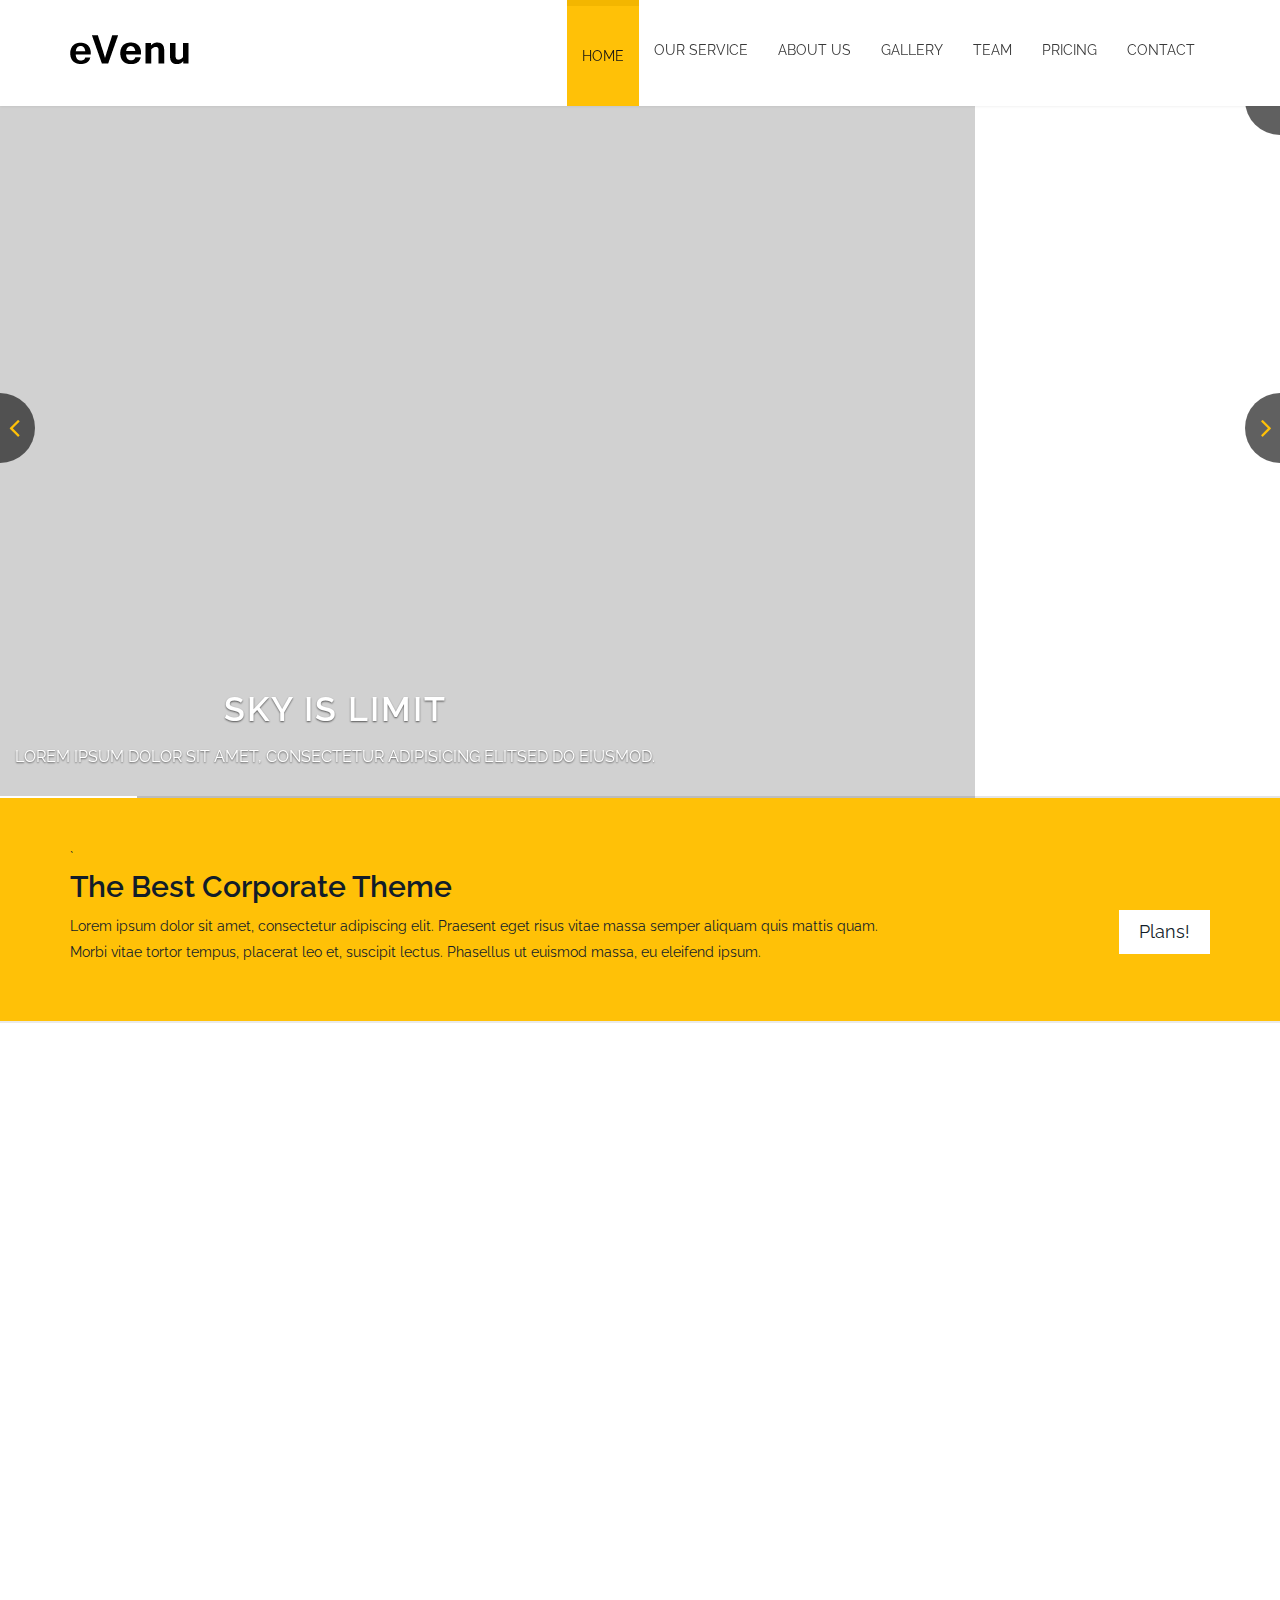
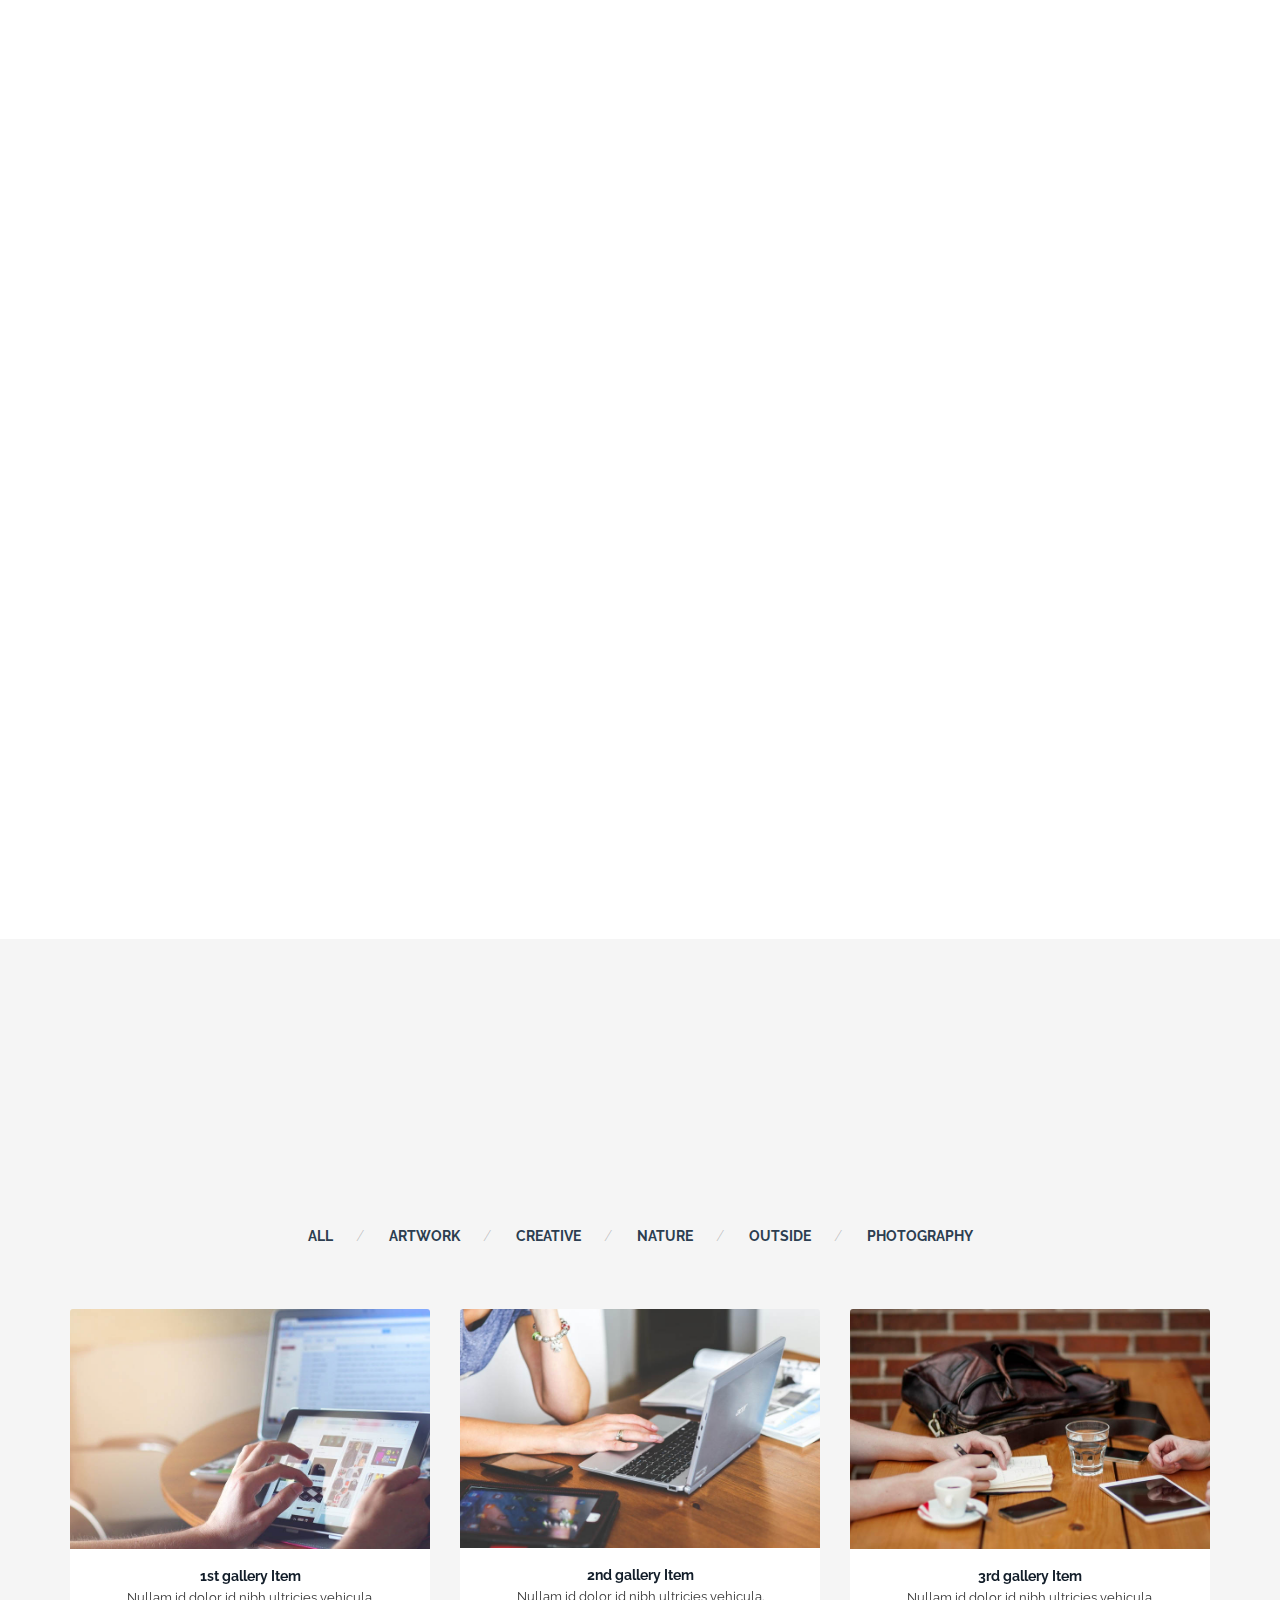
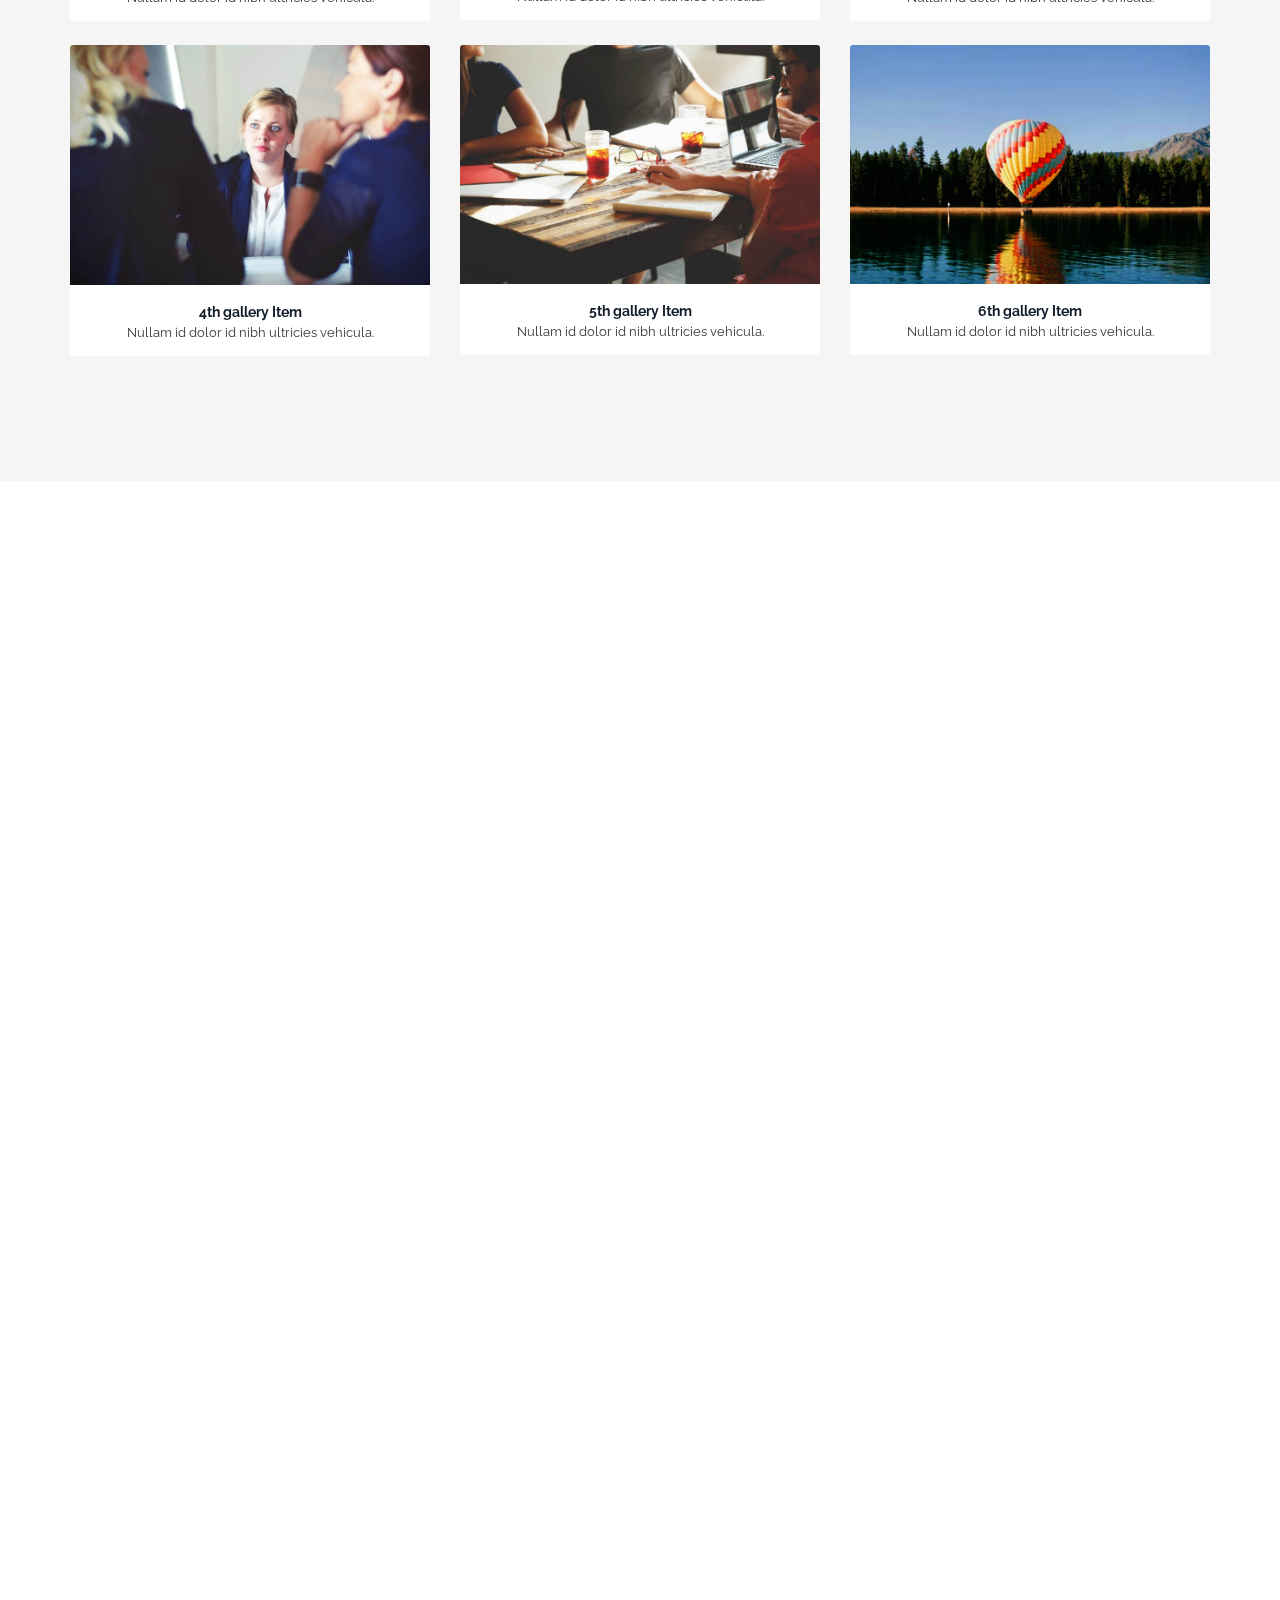
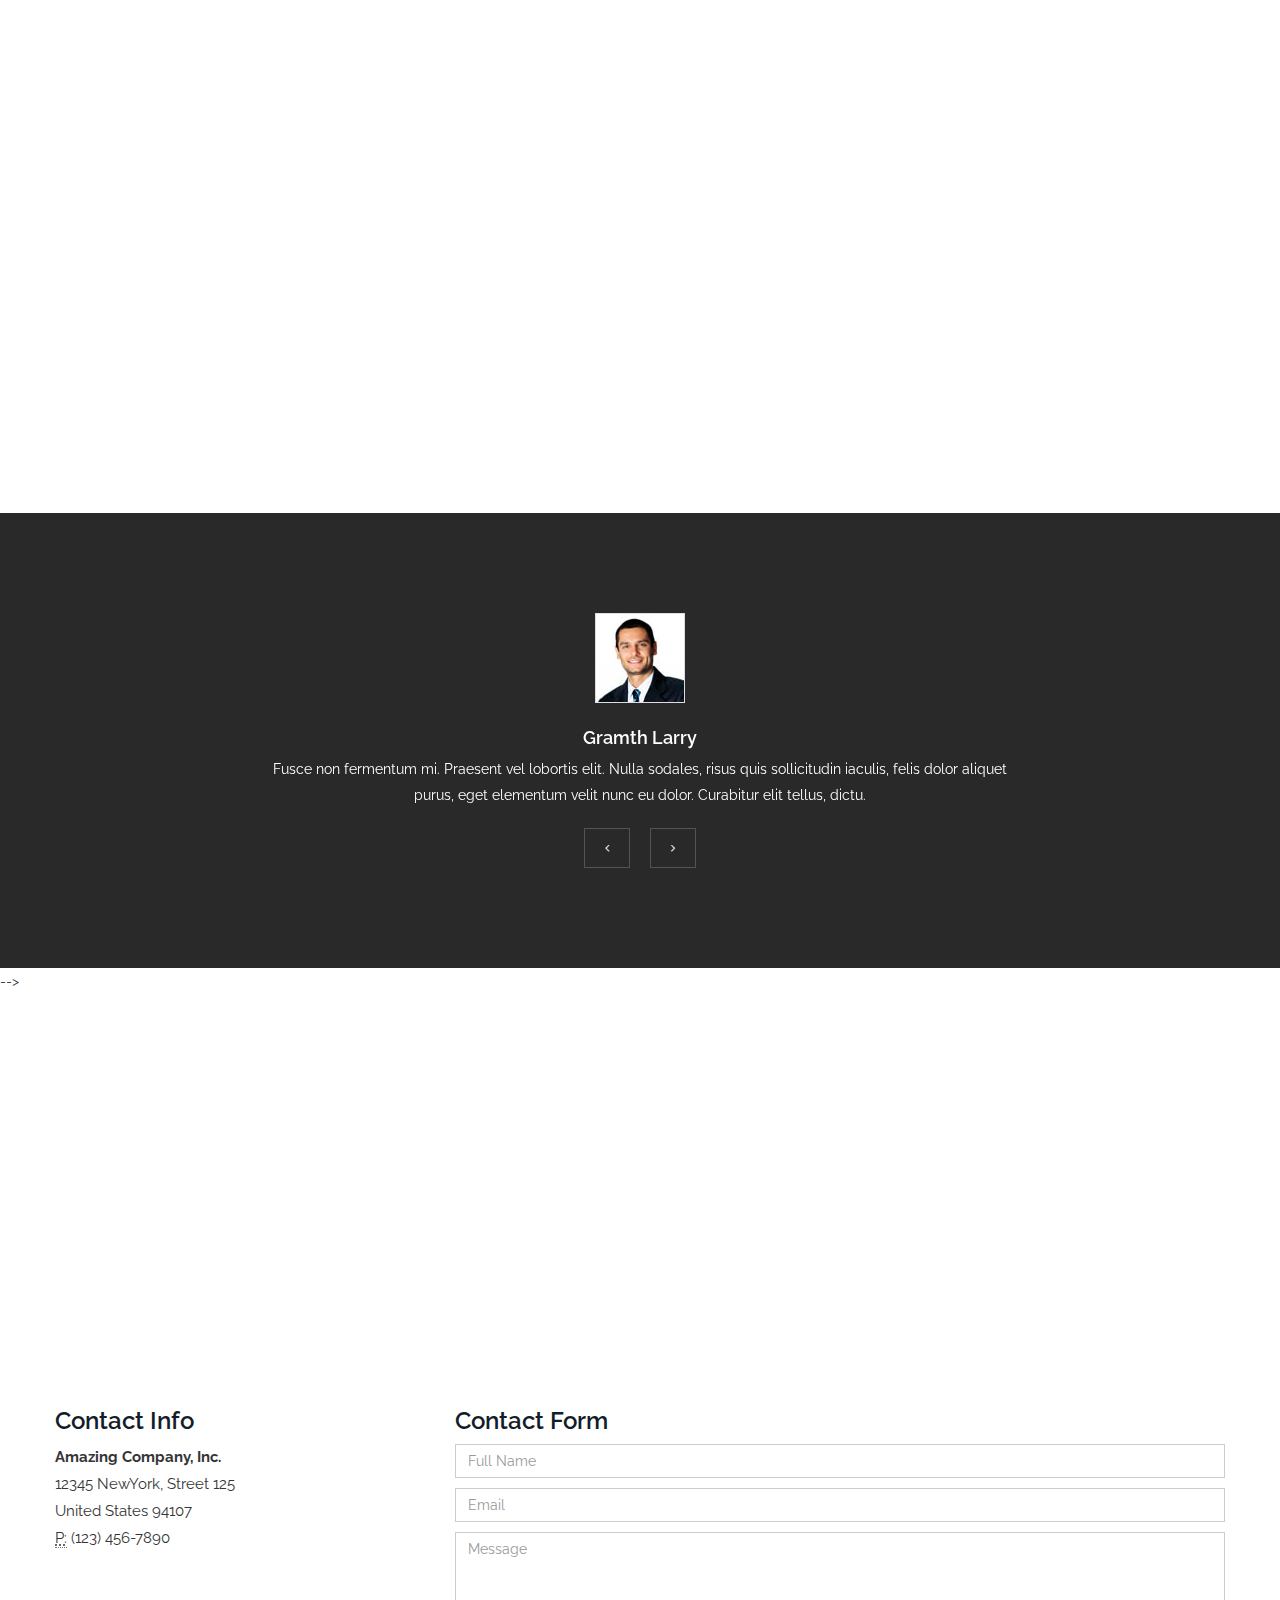
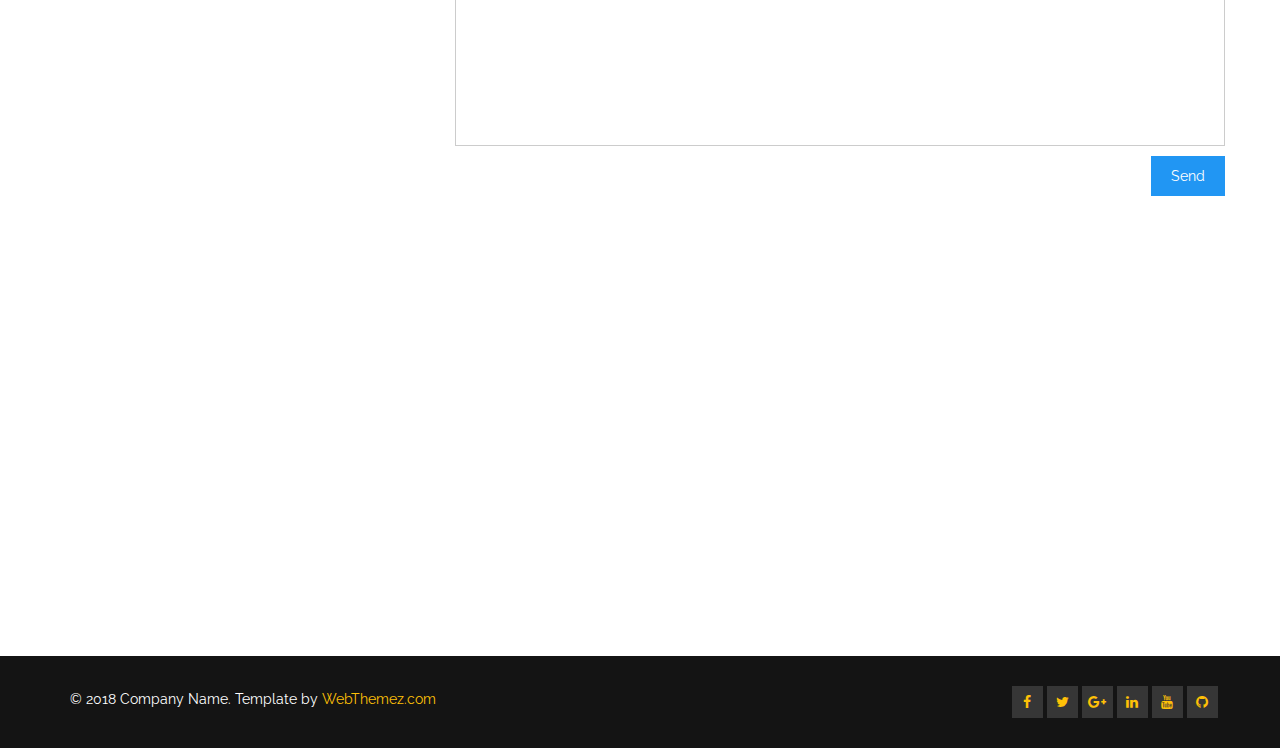
==== index.html @ 48bf60ab "merge" ====
<!DOCTYPE html>
<!-- saved from url=(0071)https://webthemez.com/demo/evenu-best-corporate-html5-website-template/ -->
<html lang="en" class="csstransforms csstransforms3d csstransitions">

<head>
    <meta http-equiv="Content-Type" content="text/html; charset=UTF-8">
    <style type="text/css">
        .gm-control-active img {
            box-sizing: content-box;
            pointer-events: none
        }

        .gm-control-active:hover img:nth-child(1),
        .gm-control-active:active img:nth-child(1),
        .gm-control-active:active img:nth-child(2) {
            display: none
        }
    </style>
    <link type="text/css" rel="stylesheet" href="./webthemez.com_files/css">
    <style type="text/css">
        .gm-ui-hover-effect {
            opacity: .7
        }

        .gm-ui-hover-effect:hover {
            opacity: 1
        }
    </style>
    <style type="text/css">
        .gm-style .gm-style-cc span,
        .gm-style .gm-style-cc a,
        .gm-style .gm-style-mtc div {
            font-size: 10px;
            box-sizing: border-box
        }
    </style>
    <style type="text/css">
        @media print {

            .gm-style .gmnoprint,
            .gmnoprint {
                display: none
            }
        }

        @media screen {

            .gm-style .gmnoscreen,
            .gmnoscreen {
                display: none
            }
        }
    </style>
    <style type="text/css">
        .dismissButton {
            background-color: #fff;
            border: 1px solid #dadce0;
            color: #1a73e8;
            border-radius: 4px;
            font-family: Roboto, sans-serif;
            font-size: 14px;
            height: 36px;
            cursor: pointer;
            padding: 0 24px
        }

        .dismissButton:hover {
            background-color: rgba(66, 133, 244, 0.04);
            border: 1px solid #d2e3fc
        }

        .dismissButton:focus {
            background-color: rgba(66, 133, 244, 0.12);
            border: 1px solid #d2e3fc;
            outline: 0
        }

        .dismissButton:hover:focus {
            background-color: rgba(66, 133, 244, 0.16);
            border: 1px solid #d2e2fd
        }

        .dismissButton:active {
            background-color: rgba(66, 133, 244, 0.16);
            border: 1px solid #d2e2fd;
            box-shadow: 0 1px 2px 0 rgba(60, 64, 67, 0.3), 0 1px 3px 1px rgba(60, 64, 67, 0.15)
        }

        .dismissButton:disabled {
            background-color: #fff;
            border: 1px solid #f1f3f4;
            color: #3c4043
        }
    </style>
    <style type="text/css">
        .gm-style-pbc {
            transition: opacity ease-in-out;
            background-color: rgba(0, 0, 0, 0.45);
            text-align: center
        }

        .gm-style-pbt {
            font-size: 22px;
            color: white;
            font-family: Roboto, Arial, sans-serif;
            position: relative;
            margin: 0;
            top: 50%;
            -webkit-transform: translateY(-50%);
            -ms-transform: translateY(-50%);
            transform: translateY(-50%)
        }
    </style>

    <meta name="viewport" content="width=device-width, initial-scale=1.0">
    <meta name="description" content="">
    <meta name="author" content="webthemez">
    <title>eVenu Best Corporate HTML5 Website Templates - WebThemez</title>
    <!-- core CSS -->
    <link href="./webthemez.com_files/bootstrap.min.css" rel="stylesheet">
    <link href="https://cdnjs.cloudflare.com/ajax/libs/font-awesome/4.7.0/css/font-awesome.min.css" rel="stylesheet">
    <link href="./webthemez.com_files/animate.min.css" rel="stylesheet">
    <link href="./webthemez.com_files/owl.carousel.css" rel="stylesheet">
    <link href="./webthemez.com_files/owl.transitions.css" rel="stylesheet">
    <link href="./webthemez.com_files/prettyPhoto.css" rel="stylesheet">
    <link href="./webthemez.com_files/magnific-popup.css" rel="stylesheet">
    <link href="./webthemez.com_files/gallery-1.css" rel="stylesheet">
    <link href="./webthemez.com_files/styles.css" rel="stylesheet">

    <!-- <link href="https://stackpath.bootstrapcdn.com/bootstrap/4.1.3/css/bootstrap.min.css" rel="stylesheet">
        <link href="https://cdnjs.cloudflare.com/ajax/libs/font-awesome/4.7.0/css/font-awesome.min.css" rel="stylesheet">
        <link href="https://cdnjs.cloudflare.com/ajax/libs/animate.css/3.7.0/animate.min.css" rel="stylesheet">
        <link href="https://cdnjs.cloudflare.com/ajax/libs/OwlCarousel2/2.3.4/assets/owl.carousel.css" rel="stylesheet">
        <link href="https://cdnjs.cloudflare.com/ajax/libs/owl-carousel/1.3.3/owl.transitions.css" rel="stylesheet">
        <link href="https://cdnjs.cloudflare.com/ajax/libs/prettyPhoto/3.1.6/css/prettyPhoto.css" rel="stylesheet">  
        <link href="https://cdnjs.cloudflare.com/ajax/libs/magnific-popup.js/1.1.0/magnific-popup.css" rel="stylesheet">  
        <link href="./webthemez.com_files/gallery-1.css" rel="stylesheet">
        <link href="./webthemez.com_files/styles.css" rel="stylesheet">  -->
    <!--[if lt IE 9]>
        <script src="js/html5shiv.js"></script>
        <script src="js/respond.min.js"></script>
        <![endif]-->
    <link rel="shortcut icon" href="https://webthemez.com/demo/evenu-best-corporate-html5-website-template/images/ico/favicon.ico">
    <script type="text/javascript" charset="UTF-8" src="./webthemez.com_files/common.js"></script>
    <script type="text/javascript" charset="UTF-8" src="./webthemez.com_files/util.js"></script>
    <script type="text/javascript" charset="UTF-8" src="./webthemez.com_files/map.js"></script>
    <script type="text/javascript" charset="UTF-8" src="./webthemez.com_files/marker.js"></script>
    <style type="text/css">
        .gm-style {
            font: 400 11px Roboto, Arial, sans-serif;
            text-decoration: none;
        }

        .gm-style img {
            max-width: none;
        }
    </style>
    <script type="text/javascript" charset="UTF-8" src="./webthemez.com_files/onion.js"></script>
    <script type="text/javascript" charset="UTF-8" src="./webthemez.com_files/controls.js"></script>
</head>

<body id="home" style="">

    <header id="header">
        <nav id="main-nav" class="navbar navbar-default navbar-fixed-top" role="banner">
            <div class="container">
                <div class="navbar-header">
                    <button type="button" class="navbar-toggle" data-toggle="collapse" data-target=".navbar-collapse">
                        <span class="sr-only">Toggle navigation</span>
                        <span class="icon-bar"></span>
                        <span class="icon-bar"></span>
                        <span class="icon-bar"></span>
                    </button>
                    <a class="navbar-brand" href="https://webthemez.com/demo/evenu-best-corporate-html5-website-template/index.html"><img
                            src="./webthemez.com_files/logo.png" alt="logo"></a>
                </div>

                <div class="collapse navbar-collapse navbar-right">
                    <ul class="nav navbar-nav">
                        <li class="scroll active"><a href="https://webthemez.com/demo/evenu-best-corporate-html5-website-template/#home">Home</a></li>
                        <li class="scroll"><a href="https://webthemez.com/demo/evenu-best-corporate-html5-website-template/#services">Our
                                Service</a></li>
                        <li class="scroll"><a href="https://webthemez.com/demo/evenu-best-corporate-html5-website-template/#about">About
                                Us</a></li>
                        <li class="scroll"><a href="https://webthemez.com/demo/evenu-best-corporate-html5-website-template/#portfolio">Gallery</a></li>
                        <li class="scroll"><a href="https://webthemez.com/demo/evenu-best-corporate-html5-website-template/#our-team">Team</a></li>
                        <li class="scroll"><a href="https://webthemez.com/demo/evenu-best-corporate-html5-website-template/#pricing">Pricing</a></li>
                        <li class="scroll"><a href="https://webthemez.com/demo/evenu-best-corporate-html5-website-template/#contact-us">Contact</a></li>
                    </ul>
                </div>
            </div>
            <!--/.container-->
        </nav>
        <!--/nav-->
    </header>
    <!--/header-->

    <section id="main-slider">
        <div class="owl-carousel owl-theme" style="opacity: 1; display: block;">
            <div class="owl-wrapper-outer">
                <div class="owl-wrapper" style="width: 6340px; left: 0px; display: block; transition: all 0ms ease 0s; transform: translate3d(-1585px, 0px, 0px); transform-origin: 2377.5px center 0px; perspective-origin: 2377.5px center;">
                    <div class="owl-item" style="width: 1585px;">
                        <div class="item" style="background-image: url(https://webthemez.com/demo/evenu-best-corporate-html5-website-template/images/slider/bg1.jpg);">
                            <div class="slider-inner">
                                <div class="container">
                                    <div class="row">
                                        <div class="carousel-caption">
                                            <div class="carousel-content">
                                                <h2>Best Corporate</h2>
                                                <p>Lorem ipsum dolor sit amet, consectetur adipisicing elitsed do
                                                    eiusmod.</p>
                                            </div>
                                        </div>
                                    </div>
                                </div>
                            </div>
                        </div>
                    </div>
                    <div class="owl-item" style="width: 1585px;">
                        <div class="item" style="background-image: url(https://webthemez.com/demo/evenu-best-corporate-html5-website-template/images/slider/bg2.jpg);">
                            <div class="slider-inner">
                                <div class="container">
                                    <div class="row">
                                        <div class="carousel-caption">
                                            <div class="carousel-content">
                                                <h2>Sky is Limit</h2>
                                                <p>Lorem ipsum dolor sit amet, consectetur adipisicing elitsed do
                                                    eiusmod.</p>
                                            </div>
                                        </div>
                                    </div>
                                </div>
                            </div>
                        </div>
                    </div>
                </div>
            </div>
            <!--/.item-->
            <div class="owl-controls clickable">
                <div class="owl-pagination">
                    <div class="owl-page">
                        <span class=""></span>
                    </div>
                    <div class="owl-page active">
                        <span class=""></span>
                    </div>
                </div>
                <div class="owl-buttons">
                    <div class="owl-prev">
                        <i class="fa fa-angle-left"></i>
                    </div>
                    <div class="owl-next">
                        <i class="fa fa-angle-right"></i>
                    </div>
                </div>
            </div>
            <div id="progressBar">
                <div id="bar" style="width: 15.1429%;"></div>
            </div>
        </div>
        <!--/.item-->
        <!--/.owl-carousel-->
    </section>
    <!--/#main-slider-->

    <section id="hero-text" class="wow fadeIn animated" style="visibility: visible; animation-name: fadeIn;">
        <div class="container">`
            <div class="row">
                <div class="col-sm-9">
                    <h2>The Best Corporate Theme</h2>
                    <p>Lorem ipsum dolor sit amet, consectetur adipiscing elit. Praesent eget risus vitae massa semper
                        aliquam quis mattis quam. Morbi vitae tortor tempus, placerat leo et, suscipit lectus.
                        Phasellus ut euismod massa, eu eleifend ipsum.
                    </p>
                </div>
                <div class="col-sm-3 text-right">
                    <a class="btn btn-primary btn-lg" href="https://webthemez.com/demo/evenu-best-corporate-html5-website-template/#pricing">Plans!</a>
                </div>
            </div>
        </div>
    </section>
    <!--/#hero-text-->
    <section id="services">
        <div class="container">

            <div class="section-header">
                <h2 class="section-title text-center wow fadeInDown animated" style="visibility: visible; animation-name: fadeInDown;">Our
                    Services</h2>
                <p class="text-center wow fadeInDown animated" style="visibility: visible; animation-name: fadeInDown;">Lorem
                    ipsum dolor sit amet, consectetur adipiscing elit. Praesent eget risus vitae massa <br> semper
                    aliquam quis mattis quam.</p>
            </div>

            <div class="row">
                <div class="features">
                    <div class="col-md-4 col-sm-6 wow fadeInUp animated" data-wow-duration="300ms" data-wow-delay="0ms"
                        style="visibility: visible; animation-duration: 300ms; animation-delay: 0ms; animation-name: fadeInUp;">
                        <div class="media service-box">
                            <div class="hexagon">
                                <div class="inner">
                                    <i class="fa fa-heart-o"></i>
                                </div>
                            </div>
                            <div class="media-body">
                                <h4 class="media-heading">Mobile</h4>
                                <p>Backed by some of the biggest names in the industry, Firefox OS is an open platform
                                    that fosters greater</p>
                            </div>
                        </div>
                    </div>
                    <!--/.col-md-4-->

                    <div class="col-md-4 col-sm-6 wow fadeInUp animated" data-wow-duration="300ms" data-wow-delay="100ms"
                        style="visibility: visible; animation-duration: 300ms; animation-delay: 100ms; animation-name: fadeInUp;">
                        <div class="media service-box">
                            <div class="hexagon">
                                <div class="inner">
                                    <i class="fa fa-line-chart"></i>
                                </div>
                            </div>
                            <div class="media-body">
                                <h4 class="media-heading">Graphics</h4>
                                <p>Backed by some of the biggest names in the industry, Firefox OS is an open platform
                                    that fosters greater</p>
                            </div>
                        </div>
                    </div>
                    <!--/.col-md-4-->

                    <div class="col-md-4 col-sm-6 wow fadeInUp animated" data-wow-duration="300ms" data-wow-delay="200ms"
                        style="visibility: visible; animation-duration: 300ms; animation-delay: 200ms; animation-name: fadeInUp;">
                        <div class="media service-box">
                            <div class="hexagon">
                                <div class="inner">
                                    <i class="fa fa-star-o"></i>
                                </div>
                            </div>
                            <div class="media-body">
                                <h4 class="media-heading">Webdesign</h4>
                                <p>Morbi vitae tortor tempus, placerat leo et, suscipit lectus. Phasellus ut euismod
                                    massa, eu eleifend ipsum.</p>
                            </div>
                        </div>
                    </div>
                    <!--/.col-md-4-->
                </div>
            </div>
            <!--/.row-->
        </div>
        <!--/.container-->
    </section>
    <!--/#services-->

    <section id="about">
        <div class="container">

            <div class="section-header">
                <h2 class="section-title text-center wow fadeInDown animated" style="visibility: visible; animation-name: fadeInDown;">About
                    Us</h2>
                <p class="text-center wow fadeInDown animated" style="visibility: visible; animation-name: fadeInDown;">Lorem
                    ipsum dolor sit amet, consectetur adipiscing elit. Praesent eget risus vitae massa <br> semper
                    aliquam quis mattis quam.</p>
            </div>

            <div class="row">
                <div class="col-sm-6 wow fadeInLeft animated" style="visibility: visible; animation-name: fadeInLeft;">
                    <img class="img-responsive" src="./webthemez.com_files/about.png" alt="">
                </div>

                <div class="col-sm-6 wow fadeInRight animated" style="visibility: visible; animation-name: fadeInRight;">
                    <h3 class="column-title">High Quality Process</h3>
                    <p>Lorem ipsum dolor sit amet, consectetur adipiscing elit. Praesent eget risus vitae massa semper
                        aliquam quis mattis quam. Morbi vitae tortor tempus, placerat leo et, suscipit lectus.
                        Phasellus ut euismod massa, eu eleifend ipsum.</p>

                    <p>Nulla eu neque commodo, dapibus dolor eget, dictum arcu. In nec purus eu tellus consequat
                        ultricies. Donec feugiat tempor turpis, rutrum sagittis mi venenatis at. Sed molestie lorem a
                        blandit congue. Ut pellentesque odio quis leo volutpat, vitae vulputate felis condimentum. </p>

                    <p>Praesent vulputate fermentum lorem, id rhoncus sem vehicula eu. Quisque ullamcorper, orci
                        adipiscing auctor viverra, velit arcu malesuada metus, in volutpat tellus sem at justo.</p>


                    <a class="btn btn-primary" href="https://webthemez.com/demo/evenu-best-corporate-html5-website-template/#">Learn
                        More</a>

                </div>
            </div>
        </div>
    </section>
    <!--/#about-->
    <section id="portfolio">
        <!-- Start Gallery 1-2 -->
        <section id="gallery-1" data-section="gallery-1" class="data-section">

            <div class="container">

                <div class="section-header">
                    <h2 class="section-title text-center wow fadeInDown animated animated" style="visibility: visible; animation-name: fadeInDown;">Portfolio</h2>
                    <p class="text-center wow fadeInDown animated animated" style="visibility: visible; animation-name: fadeInDown;">Lorem
                        ipsum dolor sit amet, consectetur adipiscing elit. Praesent eget risus vitae massa <br> semper
                        aliquam quis mattis quam.</p>
                </div>
                <div class="editContent">
                    <ul class="filter">
                        <li class="active"><a href="https://webthemez.com/demo/evenu-best-corporate-html5-website-template/#"
                                data-filter="*">All</a></li>
                        <li class=""><a href="https://webthemez.com/demo/evenu-best-corporate-html5-website-template/#"
                                data-filter=".artwork">Artwork</a></li>
                        <li class=""><a href="https://webthemez.com/demo/evenu-best-corporate-html5-website-template/#"
                                data-filter=".creative">Creative</a></li>
                        <li class=""><a href="https://webthemez.com/demo/evenu-best-corporate-html5-website-template/#"
                                data-filter=".nature">Nature</a></li>
                        <li class=""><a href="https://webthemez.com/demo/evenu-best-corporate-html5-website-template/#"
                                data-filter=".outside">Outside</a></li>
                        <li class=""><a href="https://webthemez.com/demo/evenu-best-corporate-html5-website-template/#"
                                data-filter=".photography">Photography</a></li>
                    </ul>
                </div>
                <!-- /.gallery-filter -->

                <div class="row">
                    <div id="isotope-gallery-container" class="isotope" style="position: relative; overflow: hidden; height: 671px;">
                        <div class="col-md-4 col-sm-6 col-xs-12 gallery-item-wrapper artwork creative isotope-item"
                            style="position: absolute; left: 0px; top: 0px; transform: translate3d(0px, 0px, 0px) scale3d(1, 1, 1); opacity: 1;">
                            <div class="gallery-item">
                                <div class="gallery-thumb">
                                    <img src="./webthemez.com_files/1.jpg" class="img-responsive" alt="1st gallery Thumb">
                                    <div class="image-overlay"></div>
                                    <a href="./webthemez.com_files/1.jpg" class="gallery-zoom"><i class="fa fa-eye"></i></a>
                                    <a href="https://webthemez.com/demo/evenu-best-corporate-html5-website-template/#"
                                        class="gallery-link"><i class="fa fa-link"></i></a>
                                </div>
                                <div class="gallery-details">
                                    <div class="editContent">
                                        <h5>1st gallery Item</h5>
                                    </div>
                                    <div class="editContent">
                                        <p>Nullam id dolor id nibh ultricies vehicula.</p>
                                    </div>
                                </div>
                            </div>
                        </div>
                        <!-- /.gallery-item-wrapper -->
                        <div class="col-md-4 col-sm-6 col-xs-12 gallery-item-wrapper nature outside isotope-item" style="position: absolute; left: 0px; top: 0px; transform: translate3d(390px, 0px, 0px) scale3d(1, 1, 1); opacity: 1;">
                            <div class="gallery-item">
                                <div class="gallery-thumb">
                                    <img src="./webthemez.com_files/2.jpg" class="img-responsive" alt="2nd gallery Thumb">
                                    <div class="image-overlay"></div>
                                    <a href="./webthemez.com_files/2.jpg" class="gallery-zoom"><i class="fa fa-eye"></i></a>
                                    <a href="https://webthemez.com/demo/evenu-best-corporate-html5-website-template/#"
                                        class="gallery-link"><i class="fa fa-link"></i></a>
                                </div>
                                <div class="gallery-details">
                                    <div class="editContent">
                                        <h5>2nd gallery Item</h5>
                                    </div>
                                    <div class="editContent">
                                        <p>Nullam id dolor id nibh ultricies vehicula.</p>
                                    </div>
                                </div>
                            </div>
                        </div>
                        <!-- /.gallery-item-wrapper -->
                        <div class="col-md-4 col-sm-6 col-xs-12 gallery-item-wrapper photography artwork isotope-item"
                            style="position: absolute; left: 0px; top: 0px; transform: translate3d(780px, 0px, 0px) scale3d(1, 1, 1); opacity: 1;">
                            <div class="gallery-item">
                                <div class="gallery-thumb">
                                    <img src="./webthemez.com_files/3.jpg" class="img-responsive" alt="3rd gallery Thumb">
                                    <div class="image-overlay"></div>
                                    <a href="./webthemez.com_files/3.jpg" class="gallery-zoom"><i class="fa fa-eye"></i></a>
                                    <a href="https://webthemez.com/demo/evenu-best-corporate-html5-website-template/#"
                                        class="gallery-link"><i class="fa fa-link"></i></a>
                                </div>
                                <div class="gallery-details">
                                    <div class="editContent">
                                        <h5>3rd gallery Item</h5>
                                    </div>
                                    <div class="editContent">
                                        <p>Nullam id dolor id nibh ultricies vehicula.</p>
                                    </div>
                                </div>
                            </div>
                        </div>
                        <!-- /.gallery-item-wrapper -->
                        <div class="col-md-4 col-sm-6 col-xs-12 gallery-item-wrapper creative nature isotope-item"
                            style="position: absolute; left: 0px; top: 0px; transform: translate3d(390px, 335px, 0px) scale3d(1, 1, 1); opacity: 1;">
                            <div class="gallery-item">
                                <div class="gallery-thumb">
                                    <img src="./webthemez.com_files/4.jpg" class="img-responsive" alt="4th gallery Thumb">
                                    <div class="image-overlay"></div>
                                    <a href="./webthemez.com_files/4.jpg" class="gallery-zoom"><i class="fa fa-eye"></i></a>
                                    <a href="https://webthemez.com/demo/evenu-best-corporate-html5-website-template/#"
                                        class="gallery-link"><i class="fa fa-link"></i></a>
                                </div>
                                <div class="gallery-details">
                                    <div class="editContent">
                                        <h5>4th gallery Item</h5>
                                    </div>
                                    <div class="editContent">
                                        <p>Nullam id dolor id nibh ultricies vehicula.</p>
                                    </div>
                                </div>
                            </div>
                        </div>
                        <!-- /.gallery-item-wrapper -->
                        <div class="col-md-4 col-sm-6 col-xs-12 gallery-item-wrapper nature isotope-item" style="position: absolute; left: 0px; top: 0px; transform: translate3d(0px, 336px, 0px) scale3d(1, 1, 1); opacity: 1;">
                            <div class="gallery-item">
                                <div class="gallery-thumb">
                                    <img src="./webthemez.com_files/5.jpg" class="img-responsive" alt="5th gallery Thumb">
                                    <div class="image-overlay"></div>
                                    <a href="./webthemez.com_files/5.jpg" class="gallery-zoom"><i class="fa fa-eye"></i></a>
                                    <a href="https://webthemez.com/demo/evenu-best-corporate-html5-website-template/#"
                                        class="gallery-link"><i class="fa fa-link"></i></a>
                                </div>
                                <div class="gallery-details">
                                    <div class="editContent">
                                        <h5>5th gallery Item</h5>
                                    </div>
                                    <div class="editContent">
                                        <p>Nullam id dolor id nibh ultricies vehicula.</p>
                                    </div>
                                </div>
                            </div>
                        </div>
                        <!-- /.gallery-item-wrapper -->
                        <div class="col-md-4 col-sm-6 col-xs-12 gallery-item-wrapper artwork creative isotope-item"
                            style="position: absolute; left: 0px; top: 0px; transform: translate3d(780px, 336px, 0px) scale3d(1, 1, 1); opacity: 1;">
                            <div class="gallery-item">
                                <div class="gallery-thumb">
                                    <img src="./webthemez.com_files/6.jpg" class="img-responsive" alt="6th gallery Thumb">
                                    <div class="image-overlay"></div>
                                    <a href="./webthemez.com_files/6.jpg" class="gallery-zoom"><i class="fa fa-eye"></i></a>
                                    <a href="https://webthemez.com/demo/evenu-best-corporate-html5-website-template/#"
                                        class="gallery-link"><i class="fa fa-link"></i></a>
                                </div>
                                <div class="gallery-details">
                                    <div class="editContent">
                                        <h5>6th gallery Item</h5>
                                    </div>
                                    <div class="editContent">
                                        <p>Nullam id dolor id nibh ultricies vehicula.</p>
                                    </div>
                                </div>
                            </div>
                        </div>

                    </div>
                    <!-- /.isotope-gallery-container -->
                </div>
                <!-- /.row -->
            </div>
            <!-- /.container -->
        </section>
        <!--// End Gallery 1-2 -->
    </section>
    <!--/#portfolio-->



    <section id="our-team">
        <div class="container">
            <div class="section-header">
                <h2 class="section-title text-center wow fadeInDown animated" style="visibility: visible; animation-name: fadeInDown;">The
                    Best Team</h2>
                <p class="text-center wow fadeInDown animated" style="visibility: visible; animation-name: fadeInDown;">Team
                    intro</p>
            </div>

                <div class="row">
                    <div class="col-md-3 col-sm-6">
                        <div class="team-member wow fadeInUp animated" data-wow-duration="400ms" data-wow-delay="100ms" style="visibility: visible; animation-duration: 400ms; animation-delay: 100ms; animation-name: fadeInUp;">
                            <div class="team-img">
                                <img class="img-responsive" src="./webthemez.com_files/team_image/minhlk.jpeg" alt="">
                            </div>
                            <div class="team-info">
                                <h3>Minh Lữ</h3>
                                <span>Fullstack Developer</span>
                            </div>  
                        </div>
                    </div>
                    <div class="col-md-3 col-sm-6">
                        <div class="team-member wow fadeInUp animated" data-wow-duration="400ms" data-wow-delay="0ms" style="visibility: visible; animation-duration: 400ms; animation-delay: 0ms; animation-name: fadeInUp;">
                            <div class="team-img">
                                <img class="img-responsive" src="./webthemez.com_files/team_image/thanhpv.jpg" alt="">
                            </div>
                            <div class="team-info">
                                <h3>Thành Phạm</h3>
                                <span>Senior Backend Developer</span>
                            </div>  
                        </div>
                    </div>
                </div>
                <div class="col-md-3 col-sm-6">
                    <div class="team-member wow fadeInUp animated" data-wow-duration="400ms" data-wow-delay="100ms"
                        style="visibility: visible; animation-duration: 400ms; animation-delay: 100ms; animation-name: fadeInUp;">
                        <div class="team-img">
                            <img class="img-responsive" src="./webthemez.com_files/team_image/quoctq.jpeg" alt="">
                        </div>
                        <div class="team-info">
                            <h3>Quốc Trần</h3>
                            <span>Senior Frontend Developer</span>
                        </div>
                    </div>
                </div>
                <div class="col-md-3 col-sm-6">
                    <div class="team-member wow fadeInUp animated" data-wow-duration="400ms" data-wow-delay="100ms"
                        style="visibility: visible; animation-duration: 400ms; animation-delay: 100ms; animation-name: fadeInUp;">
                        <div class="team-img">
                            <img class="img-responsive" src="./webthemez.com_files/team_image/tant.png" alt="">
                        </div>
                        <div class="team-info">
                            <h3>Tá Trần</h3>
                            <span>Senior Mobile Developer</span>
                        </div>
                    </div>
                </div>
                <div class="col-md-3 col-sm-6">
                    <div class="team-member wow fadeInUp animated" data-wow-duration="400ms" data-wow-delay="100ms"
                        style="visibility: visible; animation-duration: 400ms; animation-delay: 100ms; animation-name: fadeInUp;">
                        <div class="team-img">
                            <img class="img-responsive" src="./webthemez.com_files/team_image/hungnv.png" alt="">
                        </div>
                        <div class="team-info">
                            <h3>Hùng Nguyễn</h3>
                            <span>IOS Developer</span>
                        </div>
                    </div>
                </div>
                <div class="col-md-3 col-sm-6">
                    <div class="team-member wow fadeInUp animated" data-wow-duration="400ms" data-wow-delay="100ms"
                        style="visibility: visible; animation-duration: 400ms; animation-delay: 100ms; animation-name: fadeInUp;">
                        <div class="team-img">
                            <img class="img-responsive" src="./webthemez.com_files/team_image/thintm.jpeg" alt="">
                        </div>
                        <div class="team-info">
                            <h3>Thi Nguyễn</h3>
                            <span>Designer</span>
                        </div>
                    </div>
                </div>
                <div class="col-md-3 col-sm-6">
                    <div class="team-member wow fadeInUp animated" data-wow-duration="400ms" data-wow-delay="100ms"
                        style="visibility: visible; animation-duration: 400ms; animation-delay: 100ms; animation-name: fadeInUp;">
                        <div class="team-img">
                            <img class="img-responsive" src="./webthemez.com_files/team_image/hoacm.jpeg" alt="">
                        </div>
                        <div class="team-info">
                            <h3>Hòa Cao</h3>
                            <span>Quality Control</span>
                        </div>
                    </div>
                    <div class="col-md-3 col-sm-6">
                        <div class="team-member wow fadeInUp animated" data-wow-duration="400ms" data-wow-delay="100ms" style="visibility: visible; animation-duration: 400ms; animation-delay: 100ms; animation-name: fadeInUp;">
                            <div class="team-img">
                                <img class="img-responsive" src="./webthemez.com_files/team_image/default.jpg" alt="">
                            </div>
                            <div class="team-info">
                                <h3>Phương Lê</h3>
                                <span>IT Business Analyst</span>
                            </div>  
                        </div>
                    </div>
                </div>
            </div>

        </div>
    </section>
    <!--/#our-team-->

    <section id="testimonial">
        <div class="container">
            <div class="row">
                <div class="col-sm-8 col-sm-offset-2">

                    <div id="carousel-testimonial" class="carousel slide text-center" data-ride="carousel">
                        <!-- Wrapper for slides -->
                        <div class="carousel-inner" role="listbox">
                            <div class="item active left">
                                <p><img class="img-thumbnail" src="./webthemez.com_files/pic1.jpg" alt=""></p>
                                <h4>John Deo</h4>
                                <p>Fusce non fermentum mi. Praesent vel lobortis elit. Nulla sodales, risus quis
                                    sollicitudin iaculis, felis dolor aliquet purus, eget elementum velit nunc eu
                                    dolor. Curabitur elit tellus.</p>
                            </div>
                            <div class="item next left">
                                <p><img class="img-thumbnail" src="./webthemez.com_files/pic2.jpg" alt=""></p>
                                <h4>Gramth Larry</h4>
                                <p>Fusce non fermentum mi. Praesent vel lobortis elit. Nulla sodales, risus quis
                                    sollicitudin iaculis, felis dolor aliquet purus, eget elementum velit nunc eu
                                    dolor. Curabitur elit tellus, dictu.</p>
                            </div>
                        </div>

                        <!-- Controls -->
                        <div class="btns">
                            <a class="btn btn-primary btn-sm" href="https://webthemez.com/demo/evenu-best-corporate-html5-website-template/#carousel-testimonial"
                                role="button" data-slide="prev">
                                <span class="fa fa-angle-left" aria-hidden="true"></span>
                                <span class="sr-only">Previous</span>
                            </a>
                            <a class="btn btn-primary btn-sm" href="https://webthemez.com/demo/evenu-best-corporate-html5-website-template/#carousel-testimonial"
                                role="button" data-slide="next">
                                <span class="fa fa-angle-right" aria-hidden="true"></span>
                                <span class="sr-only">Next</span>
                            </a>
                        </div>
                    </div>
                </div>
            </div>
        </section> -->
        <!--/#pricing-->


    <section id="contact-us">
        <div class="container">
            <div class="section-header">
                <h2 class="section-title text-center wow fadeInDown animated" style="visibility: visible; animation-name: fadeInDown;">Contact
                    Us</h2>
                <p class="text-center wow fadeInDown animated" style="visibility: visible; animation-name: fadeInDown;">Lorem
                    ipsum dolor sit amet, consectetur adipiscing elit. Praesent eget risus vitae massa <br> semper
                    aliquam quis mattis quam.</p>
            </div>
        </div>
    </section>
    <!--/#contact-us-->


    <section id="contact">

        <div class="container-wrapper">
            <div class="container contact-info">
                <div class="row">
                    <div class="col-sm-4 col-md-4">
                        <div class="contact-form">
                            <h3>Contact Info</h3>

                            <address>
                                <strong>Amazing Company, Inc.</strong><br>
                                12345 NewYork, Street 125<br>
                                United States 94107<br>
                                <abbr title="Phone">P:</abbr> (123) 456-7890
                            </address>
                        </div>
                    </div>
                    <div class="col-sm-8 col-md-8">
                        <div class="contact-form">

                            <!--NOTE: Update your email Id in "contact_me.php" file in order to receive emails from your contact form-->

                            <form name="sentMessage" id="contactForm" novalidate="">
                                <h3>Contact Form</h3>
                                <div class="control-group">
                                    <div class="controls">
                                        <input type="text" class="form-control" placeholder="Full Name" id="name"
                                            required="" data-validation-required-message="Please enter your name">
                                        <p class="help-block"></p>
                                    </div>
                                </div>
                                <div class="control-group">
                                    <div class="controls">
                                        <input type="email" class="form-control" placeholder="Email" id="email"
                                            required="" data-validation-required-message="Please enter your email">
                                        <div class="help-block" style="color:red"></div>
                                    </div>
                                </div>

                                <div class="control-group">
                                    <div class="controls">
                                        <textarea rows="10" cols="100" class="form-control" placeholder="Message" id="message"
                                            required="" data-validation-required-message="Please enter your message"
                                            minlength="5" data-validation-minlength-message="Min 5 characters"
                                            maxlength="999" style="resize:none"></textarea>
                                        <div class="help-block" style="color:red"></div>
                                    </div>
                                </div>
                                <div id="success"> </div> <!-- For success/fail messages -->
                                <button type="submit" class="btn btn-primary pull-right">Send</button><br>
                            </form>
                        </div>
                    </div>
                </div>
            </div>
        </div>
        <div id="google-map" style="height: 400px; position: relative; overflow: hidden;" data-latitude="40.7141667"
            data-longitude="-74.00638891">
            <div style="height: 100%; width: 100%; position: absolute; top: 0px; left: 0px; background-color: rgb(229, 227, 223);">
                <div class="gm-style" style="position: absolute; z-index: 0; left: 0px; top: 0px; height: 100%; width: 100%; padding: 0px; border-width: 0px; margin: 0px;">
                    <div tabindex="0" style="position: absolute; z-index: 0; left: 0px; top: 0px; height: 100%; width: 100%; padding: 0px; border-width: 0px; margin: 0px; cursor: url(&quot;https://maps.gstatic.com/mapfiles/openhand_8_8.cur&quot;), default; touch-action: pan-x pan-y;">
                        <div style="z-index: 1; position: absolute; left: 50%; top: 50%; width: 100%; transform: translate(0px, 0px);">
                            <div style="position: absolute; left: 0px; top: 0px; z-index: 100; width: 100%;">
                                <div style="position: absolute; left: 0px; top: 0px; z-index: 0;">
                                    <div style="position: absolute; z-index: 988; transform: matrix(1, 0, 0, 1, -249, -255);">
                                        <div style="position: absolute; left: 256px; top: 256px; width: 256px; height: 256px;">
                                            <div style="width: 256px; height: 256px;"></div>
                                        </div>
                                        <div style="position: absolute; left: 0px; top: 256px; width: 256px; height: 256px;">
                                            <div style="width: 256px; height: 256px;"></div>
                                        </div>
                                        <div style="position: absolute; left: 0px; top: 0px; width: 256px; height: 256px;">
                                            <div style="width: 256px; height: 256px;"></div>
                                        </div>
                                        <div style="position: absolute; left: 256px; top: 0px; width: 256px; height: 256px;">
                                            <div style="width: 256px; height: 256px;"></div>
                                        </div>
                                        <div style="position: absolute; left: 512px; top: 0px; width: 256px; height: 256px;">
                                            <div style="width: 256px; height: 256px;"></div>
                                        </div>
                                        <div style="position: absolute; left: 512px; top: 256px; width: 256px; height: 256px;">
                                            <div style="width: 256px; height: 256px;"></div>
                                        </div>
                                        <div style="position: absolute; left: -256px; top: 256px; width: 256px; height: 256px;">
                                            <div style="width: 256px; height: 256px;"></div>
                                        </div>
                                        <div style="position: absolute; left: -256px; top: 0px; width: 256px; height: 256px;">
                                            <div style="width: 256px; height: 256px;"></div>
                                        </div>
                                        <div style="position: absolute; left: 768px; top: 0px; width: 256px; height: 256px;">
                                            <div style="width: 256px; height: 256px;"></div>
                                        </div>
                                        <div style="position: absolute; left: 768px; top: 256px; width: 256px; height: 256px;">
                                            <div style="width: 256px; height: 256px;"></div>
                                        </div>
                                        <div style="position: absolute; left: -512px; top: 256px; width: 256px; height: 256px;">
                                            <div style="width: 256px; height: 256px;"></div>
                                        </div>
                                        <div style="position: absolute; left: -512px; top: 0px; width: 256px; height: 256px;">
                                            <div style="width: 256px; height: 256px;"></div>
                                        </div>
                                        <div style="position: absolute; left: 1024px; top: 0px; width: 256px; height: 256px;">
                                            <div style="width: 256px; height: 256px;"></div>
                                        </div>
                                        <div style="position: absolute; left: 1024px; top: 256px; width: 256px; height: 256px;">
                                            <div style="width: 256px; height: 256px;"></div>
                                        </div>
                                        <div style="position: absolute; left: -768px; top: 256px; width: 256px; height: 256px;">
                                            <div style="width: 256px; height: 256px;"></div>
                                        </div>
                                        <div style="position: absolute; left: -768px; top: 0px; width: 256px; height: 256px;">
                                            <div style="width: 256px; height: 256px;"></div>
                                        </div>
                                    </div>
                                </div>
                            </div>
                            <div style="position: absolute; left: 0px; top: 0px; z-index: 101; width: 100%;"></div>
                            <div style="position: absolute; left: 0px; top: 0px; z-index: 102; width: 100%;"></div>
                            <div style="position: absolute; left: 0px; top: 0px; z-index: 103; width: 100%;">
                                <div style="width: 27px; height: 43px; overflow: hidden; position: absolute; left: -14px; top: -43px; z-index: 0;"><img
                                        alt="" src="./webthemez.com_files/spotlight-poi2.png" draggable="false" style="position: absolute; left: 0px; top: 0px; width: 27px; height: 43px; user-select: none; border: 0px; padding: 0px; margin: 0px; max-width: none;"></div>
                                <div style="position: absolute; left: 0px; top: 0px; z-index: -1;">
                                    <div style="position: absolute; z-index: 988; transform: matrix(1, 0, 0, 1, -249, -255);">
                                        <div style="width: 256px; height: 256px; overflow: hidden; position: absolute; left: 256px; top: 256px;"></div>
                                        <div style="width: 256px; height: 256px; overflow: hidden; position: absolute; left: 0px; top: 256px;"></div>
                                        <div style="width: 256px; height: 256px; overflow: hidden; position: absolute; left: 0px; top: 0px;"></div>
                                        <div style="width: 256px; height: 256px; overflow: hidden; position: absolute; left: 256px; top: 0px;"></div>
                                        <div style="width: 256px; height: 256px; overflow: hidden; position: absolute; left: 512px; top: 0px;"></div>
                                        <div style="width: 256px; height: 256px; overflow: hidden; position: absolute; left: 512px; top: 256px;"></div>
                                        <div style="width: 256px; height: 256px; overflow: hidden; position: absolute; left: -256px; top: 256px;"></div>
                                        <div style="width: 256px; height: 256px; overflow: hidden; position: absolute; left: -256px; top: 0px;"></div>
                                        <div style="width: 256px; height: 256px; overflow: hidden; position: absolute; left: 768px; top: 0px;"></div>
                                        <div style="width: 256px; height: 256px; overflow: hidden; position: absolute; left: 768px; top: 256px;"></div>
                                        <div style="width: 256px; height: 256px; overflow: hidden; position: absolute; left: -512px; top: 256px;"></div>
                                        <div style="width: 256px; height: 256px; overflow: hidden; position: absolute; left: -512px; top: 0px;"></div>
                                        <div style="width: 256px; height: 256px; overflow: hidden; position: absolute; left: 1024px; top: 0px;"></div>
                                        <div style="width: 256px; height: 256px; overflow: hidden; position: absolute; left: 1024px; top: 256px;"></div>
                                        <div style="width: 256px; height: 256px; overflow: hidden; position: absolute; left: -768px; top: 256px;"></div>
                                        <div style="width: 256px; height: 256px; overflow: hidden; position: absolute; left: -768px; top: 0px;"></div>
                                    </div>
                                </div>
                            </div>
                            <div style="position: absolute; left: 0px; top: 0px; z-index: 0;">
                                <div style="position: absolute; z-index: 988; transform: matrix(1, 0, 0, 1, -249, -255);">
                                    <div style="position: absolute; left: 256px; top: 256px; width: 256px; height: 256px; transition: opacity 200ms linear 0s;"><img
                                            draggable="false" alt="" role="presentation" src="./webthemez.com_files/vt"
                                            style="width: 256px; height: 256px; user-select: none; border: 0px; padding: 0px; margin: 0px; max-width: none;"></div>
                                    <div style="position: absolute; left: 0px; top: 256px; width: 256px; height: 256px; transition: opacity 200ms linear 0s;"><img
                                            draggable="false" alt="" role="presentation" src="./webthemez.com_files/vt(1)"
                                            style="width: 256px; height: 256px; user-select: none; border: 0px; padding: 0px; margin: 0px; max-width: none;"></div>
                                    <div style="position: absolute; left: 0px; top: 0px; width: 256px; height: 256px; transition: opacity 200ms linear 0s;"><img
                                            draggable="false" alt="" role="presentation" src="./webthemez.com_files/vt(2)"
                                            style="width: 256px; height: 256px; user-select: none; border: 0px; padding: 0px; margin: 0px; max-width: none;"></div>
                                    <div style="position: absolute; left: 256px; top: 0px; width: 256px; height: 256px; transition: opacity 200ms linear 0s;"><img
                                            draggable="false" alt="" role="presentation" src="./webthemez.com_files/vt(3)"
                                            style="width: 256px; height: 256px; user-select: none; border: 0px; padding: 0px; margin: 0px; max-width: none;"></div>
                                    <div style="position: absolute; left: 512px; top: 0px; width: 256px; height: 256px; transition: opacity 200ms linear 0s;"><img
                                            draggable="false" alt="" role="presentation" src="./webthemez.com_files/vt(4)"
                                            style="width: 256px; height: 256px; user-select: none; border: 0px; padding: 0px; margin: 0px; max-width: none;"></div>
                                    <div style="position: absolute; left: 512px; top: 256px; width: 256px; height: 256px; transition: opacity 200ms linear 0s;"><img
                                            draggable="false" alt="" role="presentation" src="./webthemez.com_files/vt(5)"
                                            style="width: 256px; height: 256px; user-select: none; border: 0px; padding: 0px; margin: 0px; max-width: none;"></div>
                                    <div style="position: absolute; left: -256px; top: 256px; width: 256px; height: 256px; transition: opacity 200ms linear 0s;"><img
                                            draggable="false" alt="" role="presentation" src="./webthemez.com_files/vt(6)"
                                            style="width: 256px; height: 256px; user-select: none; border: 0px; padding: 0px; margin: 0px; max-width: none;"></div>
                                    <div style="position: absolute; left: -256px; top: 0px; width: 256px; height: 256px; transition: opacity 200ms linear 0s;"><img
                                            draggable="false" alt="" role="presentation" src="./webthemez.com_files/vt(7)"
                                            style="width: 256px; height: 256px; user-select: none; border: 0px; padding: 0px; margin: 0px; max-width: none;"></div>
                                    <div style="position: absolute; left: 768px; top: 0px; width: 256px; height: 256px; transition: opacity 200ms linear 0s;"><img
                                            draggable="false" alt="" role="presentation" src="./webthemez.com_files/vt(8)"
                                            style="width: 256px; height: 256px; user-select: none; border: 0px; padding: 0px; margin: 0px; max-width: none;"></div>
                                    <div style="position: absolute; left: 768px; top: 256px; width: 256px; height: 256px; transition: opacity 200ms linear 0s;"><img
                                            draggable="false" alt="" role="presentation" src="./webthemez.com_files/vt(9)"
                                            style="width: 256px; height: 256px; user-select: none; border: 0px; padding: 0px; margin: 0px; max-width: none;"></div>
                                    <div style="position: absolute; left: -512px; top: 256px; width: 256px; height: 256px; transition: opacity 200ms linear 0s;"><img
                                            draggable="false" alt="" role="presentation" src="./webthemez.com_files/vt(10)"
                                            style="width: 256px; height: 256px; user-select: none; border: 0px; padding: 0px; margin: 0px; max-width: none;"></div>
                                    <div style="position: absolute; left: -512px; top: 0px; width: 256px; height: 256px; transition: opacity 200ms linear 0s;"><img
                                            draggable="false" alt="" role="presentation" src="./webthemez.com_files/vt(11)"
                                            style="width: 256px; height: 256px; user-select: none; border: 0px; padding: 0px; margin: 0px; max-width: none;"></div>
                                    <div style="position: absolute; left: 1024px; top: 0px; width: 256px; height: 256px; transition: opacity 200ms linear 0s;"><img
                                            draggable="false" alt="" role="presentation" src="./webthemez.com_files/vt(12)"
                                            style="width: 256px; height: 256px; user-select: none; border: 0px; padding: 0px; margin: 0px; max-width: none;"></div>
                                    <div style="position: absolute; left: 1024px; top: 256px; width: 256px; height: 256px; transition: opacity 200ms linear 0s;"><img
                                            draggable="false" alt="" role="presentation" src="./webthemez.com_files/vt(13)"
                                            style="width: 256px; height: 256px; user-select: none; border: 0px; padding: 0px; margin: 0px; max-width: none;"></div>
                                    <div style="position: absolute; left: -768px; top: 256px; width: 256px; height: 256px; transition: opacity 200ms linear 0s;"><img
                                            draggable="false" alt="" role="presentation" src="./webthemez.com_files/vt(14)"
                                            style="width: 256px; height: 256px; user-select: none; border: 0px; padding: 0px; margin: 0px; max-width: none;"></div>
                                    <div style="position: absolute; left: -768px; top: 0px; width: 256px; height: 256px; transition: opacity 200ms linear 0s;"><img
                                            draggable="false" alt="" role="presentation" src="./webthemez.com_files/vt(15)"
                                            style="width: 256px; height: 256px; user-select: none; border: 0px; padding: 0px; margin: 0px; max-width: none;"></div>
                                </div>
                            </div>
                        </div>
                        <div class="gm-style-pbc" style="z-index: 2; position: absolute; height: 100%; width: 100%; padding: 0px; border-width: 0px; margin: 0px; left: 0px; top: 0px; opacity: 0;">
                            <p class="gm-style-pbt"></p>
                        </div>
                        <div style="z-index: 3; position: absolute; height: 100%; width: 100%; padding: 0px; border-width: 0px; margin: 0px; left: 0px; top: 0px; touch-action: pan-x pan-y;">
                            <div style="z-index: 4; position: absolute; left: 50%; top: 50%; width: 100%; transform: translate(0px, 0px);">
                                <div style="position: absolute; left: 0px; top: 0px; z-index: 104; width: 100%;"></div>
                                <div style="position: absolute; left: 0px; top: 0px; z-index: 105; width: 100%;"></div>
                                <div style="position: absolute; left: 0px; top: 0px; z-index: 106; width: 100%;">
                                    <div style="width: 27px; height: 43px; overflow: hidden; position: absolute; opacity: 0; left: -14px; top: -43px; z-index: 0;"><img
                                            alt="" src="./webthemez.com_files/spotlight-poi2.png" draggable="false"
                                            usemap="#gmimap0" style="position: absolute; left: 0px; top: 0px; width: 27px; height: 43px; user-select: none; border: 0px; padding: 0px; margin: 0px; max-width: none;"><map
                                            name="gmimap0" id="gmimap0"><area log="miw" coords="13.5,0,4,3.75,0,13.5,13.5,43,27,13.5,23,3.75"
                                                shape="poly" title="" style="cursor: pointer; touch-action: none;"></map></div>
                                </div>
                                <div style="position: absolute; left: 0px; top: 0px; z-index: 107; width: 100%;"></div>
                            </div>
                        </div>
                    </div><iframe aria-hidden="true" frameborder="0" style="z-index: -1; position: absolute; width: 100%; height: 100%; top: 0px; left: 0px; border: none;"
                        src="./webthemez.com_files/saved_resource.html"></iframe>
                    <div style="margin-left: 5px; margin-right: 5px; z-index: 1000000; position: absolute; left: 0px; bottom: 0px;"><a
                            target="_blank" rel="noopener" href="https://maps.google.com/maps?ll=40.714167,-74.006389&amp;z=12&amp;t=m&amp;hl=en-US&amp;gl=US&amp;mapclient=apiv3"
                            title="Open this area in Google Maps (opens a new window)" style="position: static; overflow: visible; float: none; display: inline;">
                            <div style="width: 66px; height: 26px; cursor: pointer;"><img alt="" src="./webthemez.com_files/google4.png"
                                    draggable="false" style="position: absolute; left: 0px; top: 0px; width: 66px; height: 26px; user-select: none; border: 0px; padding: 0px; margin: 0px;"></div>
                        </a></div>
                    <div style="background-color: white; padding: 15px 21px; border: 1px solid rgb(171, 171, 171); font-family: Roboto, Arial, sans-serif; color: rgb(34, 34, 34); box-sizing: border-box; box-shadow: rgba(0, 0, 0, 0.2) 0px 4px 16px; z-index: 10000002; display: none; width: 300px; height: 180px; position: absolute; left: 643px; top: 110px;">
                        <div style="padding: 0px 0px 10px; font-size: 16px;">Map Data</div>
                        <div style="font-size: 13px;">Map data ©2018 Google</div><button draggable="false" title="Close"
                            aria-label="Close" type="button" class="gm-ui-hover-effect" style="background: none; display: block; border: 0px; margin: 0px; padding: 0px; position: absolute; cursor: pointer; user-select: none; top: 0px; right: 0px; width: 37px; height: 37px;"><img
                                src="data:image/svg+xml,%3Csvg%20xmlns%3D%22http%3A%2F%2Fwww.w3.org%2F2000%2Fsvg%22%20width%3D%2224px%22%20height%3D%2224px%22%20viewBox%3D%220%200%2024%2024%22%20fill%3D%22%23000000%22%3E%0A%20%20%20%20%3Cpath%20d%3D%22M19%206.41L17.59%205%2012%2010.59%206.41%205%205%206.41%2010.59%2012%205%2017.59%206.41%2019%2012%2013.41%2017.59%2019%2019%2017.59%2013.41%2012z%22%2F%3E%0A%20%20%20%20%3Cpath%20d%3D%22M0%200h24v24H0z%22%20fill%3D%22none%22%2F%3E%0A%3C%2Fsvg%3E%0A"
                                style="pointer-events: none; display: block; width: 13px; height: 13px; margin: 12px;"></button>
                    </div>
                    <div class="gmnoprint" style="z-index: 1000001; position: absolute; right: 166px; bottom: 0px; width: 121px;">
                        <div draggable="false" class="gm-style-cc" style="user-select: none; height: 14px; line-height: 14px;">
                            <div style="opacity: 0.7; width: 100%; height: 100%; position: absolute;">
                                <div style="width: 1px;"></div>
                                <div style="background-color: rgb(245, 245, 245); width: auto; height: 100%; margin-left: 1px;"></div>
                            </div>
                            <div style="position: relative; padding-right: 6px; padding-left: 6px; font-family: Roboto, Arial, sans-serif; font-size: 10px; color: rgb(68, 68, 68); white-space: nowrap; direction: ltr; text-align: right; vertical-align: middle; display: inline-block;"><a
                                    style="text-decoration: none; cursor: pointer; display: none;">Map Data</a><span>Map
                                    data ©2018 Google</span></div>
                        </div>
                    </div>
                    <div class="gmnoscreen" style="position: absolute; right: 0px; bottom: 0px;">
                        <div style="font-family: Roboto, Arial, sans-serif; font-size: 11px; color: rgb(68, 68, 68); direction: ltr; text-align: right; background-color: rgb(245, 245, 245);">Map
                            data ©2018 Google</div>
                    </div>
                    <div class="gmnoprint gm-style-cc" draggable="false" style="z-index: 1000001; user-select: none; height: 14px; line-height: 14px; position: absolute; right: 95px; bottom: 0px;">
                        <div style="opacity: 0.7; width: 100%; height: 100%; position: absolute;">
                            <div style="width: 1px;"></div>
                            <div style="background-color: rgb(245, 245, 245); width: auto; height: 100%; margin-left: 1px;"></div>
                        </div>
                        <div style="position: relative; padding-right: 6px; padding-left: 6px; font-family: Roboto, Arial, sans-serif; font-size: 10px; color: rgb(68, 68, 68); white-space: nowrap; direction: ltr; text-align: right; vertical-align: middle; display: inline-block;"><a
                                href="https://www.google.com/intl/en-US_US/help/terms_maps.html" target="_blank" rel="noopener"
                                style="text-decoration: none; cursor: pointer; color: rgb(68, 68, 68);">Terms of Use</a></div>
                    </div><button draggable="false" title="Toggle fullscreen view" aria-label="Toggle fullscreen view"
                        type="button" class="gm-control-active gm-fullscreen-control" style="background: none rgb(255, 255, 255); border: 0px; margin: 10px; padding: 0px; position: absolute; cursor: pointer; user-select: none; border-radius: 2px; height: 40px; width: 40px; box-shadow: rgba(0, 0, 0, 0.3) 0px 1px 4px -1px; overflow: hidden; top: 0px; right: 0px;"><img
                            src="data:image/svg+xml,%3Csvg%20xmlns%3D%22http%3A%2F%2Fwww.w3.org%2F2000%2Fsvg%22%20width%3D%2218%22%20height%3D%2218%22%20viewBox%3D%220%20018%2018%22%3E%0A%20%20%3Cpath%20fill%3D%22%23666%22%20d%3D%22M0%2C0v2v4h2V2h4V0H2H0z%20M16%2C0h-4v2h4v4h2V2V0H16z%20M16%2C16h-4v2h4h2v-2v-4h-2V16z%20M2%2C12H0v4v2h2h4v-2H2V12z%22%2F%3E%0A%3C%2Fsvg%3E%0A"
                            style="height: 18px; width: 18px; margin: 11px;"><img src="data:image/svg+xml,%3Csvg%20xmlns%3D%22http%3A%2F%2Fwww.w3.org%2F2000%2Fsvg%22%20width%3D%2218%22%20height%3D%2218%22%20viewBox%3D%220%200%2018%2018%22%3E%0A%20%20%3Cpath%20fill%3D%22%23333%22%20d%3D%22M0%2C0v2v4h2V2h4V0H2H0z%20M16%2C0h-4v2h4v4h2V2V0H16z%20M16%2C16h-4v2h4h2v-2v-4h-2V16z%20M2%2C12H0v4v2h2h4v-2H2V12z%22%2F%3E%0A%3C%2Fsvg%3E%0A"
                            style="height: 18px; width: 18px; margin: 11px;"><img src="data:image/svg+xml,%3Csvg%20xmlns%3D%22http%3A%2F%2Fwww.w3.org%2F2000%2Fsvg%22%20width%3D%2218%22%20height%3D%2218%22%20viewBox%3D%220%200%2018%2018%22%3E%0A%20%20%3Cpath%20fill%3D%22%23111%22%20d%3D%22M0%2C0v2v4h2V2h4V0H2H0z%20M16%2C0h-4v2h4v4h2V2V0H16z%20M16%2C16h-4v2h4h2v-2v-4h-2V16z%20M2%2C12H0v4v2h2h4v-2H2V12z%22%2F%3E%0A%3C%2Fsvg%3E%0A"
                            style="height: 18px; width: 18px; margin: 11px;"></button>
                    <div draggable="false" class="gm-style-cc" style="user-select: none; height: 14px; line-height: 14px; position: absolute; right: 0px; bottom: 0px;">
                        <div style="opacity: 0.7; width: 100%; height: 100%; position: absolute;">
                            <div style="width: 1px;"></div>
                            <div style="background-color: rgb(245, 245, 245); width: auto; height: 100%; margin-left: 1px;"></div>
                        </div>
                        <div style="position: relative; padding-right: 6px; padding-left: 6px; font-family: Roboto, Arial, sans-serif; font-size: 10px; color: rgb(68, 68, 68); white-space: nowrap; direction: ltr; text-align: right; vertical-align: middle; display: inline-block;"><a
                                target="_blank" rel="noopener" title="Report errors in the road map or imagery to Google"
                                href="https://www.google.com/maps/@40.7141667,-74.0063889,12z/data=!10m1!1e1!12b1?source=apiv3&amp;rapsrc=apiv3"
                                style="font-family: Roboto, Arial, sans-serif; font-size: 10px; color: rgb(68, 68, 68); text-decoration: none; position: relative;">Report
                                a map error</a></div>
                    </div>
                    <div class="gmnoprint gm-bundled-control gm-bundled-control-on-bottom" draggable="false"
                        controlwidth="40" controlheight="113" style="margin: 10px; user-select: none; position: absolute; bottom: 127px; right: 40px;">
                        <div class="gmnoprint" controlwidth="40" controlheight="81" style="position: absolute; left: 0px; top: 32px;">
                            <div draggable="false" style="user-select: none; box-shadow: rgba(0, 0, 0, 0.3) 0px 1px 4px -1px; border-radius: 2px; cursor: pointer; background-color: rgb(255, 255, 255); width: 40px; height: 81px;"><button
                                    draggable="false" title="Zoom in" aria-label="Zoom in" type="button" class="gm-control-active"
                                    style="background: none; display: block; border: 0px; margin: 0px; padding: 0px; position: relative; cursor: pointer; user-select: none; overflow: hidden; width: 40px; height: 40px; top: 0px; left: 0px;"><img
                                        src="data:image/svg+xml,%3Csvg%20xmlns%3D%22http%3A%2F%2Fwww.w3.org%2F2000%2Fsvg%22%20width%3D%2218%22%20height%3D%2218%22%20viewBox%3D%220%200%2018%2018%22%3E%0A%20%20%3Cpolygon%20fill%3D%22%23666%22%20points%3D%2218%2C7%2011%2C7%2011%2C0%207%2C0%207%2C7%200%2C7%200%2C11%207%2C11%207%2C18%2011%2C18%2011%2C11%2018%2C11%22%2F%3E%0A%3C%2Fsvg%3E%0A"
                                        style="height: 18px; width: 18px; margin: 9px 11px 13px;"><img src="data:image/svg+xml,%3Csvg%20xmlns%3D%22http%3A%2F%2Fwww.w3.org%2F2000%2Fsvg%22%20width%3D%2218%22%20height%3D%2218%22%20viewBox%3D%220%200%2018%2018%22%3E%0A%20%20%3Cpolygon%20fill%3D%22%23333%22%20points%3D%2218%2C7%2011%2C7%2011%2C0%207%2C0%207%2C7%200%2C7%200%2C11%207%2C11%207%2C18%2011%2C18%2011%2C11%2018%2C11%22%2F%3E%0A%3C%2Fsvg%3E%0A"
                                        style="height: 18px; width: 18px; margin: 9px 11px 13px;"><img src="data:image/svg+xml,%3Csvg%20xmlns%3D%22http%3A%2F%2Fwww.w3.org%2F2000%2Fsvg%22%20width%3D%2218%22%20height%3D%2218%22%20viewBox%3D%220%200%2018%2018%22%3E%0A%20%20%3Cpolygon%20fill%3D%22%23111%22%20points%3D%2218%2C7%2011%2C7%2011%2C0%207%2C0%207%2C7%200%2C7%200%2C11%207%2C11%207%2C18%2011%2C18%2011%2C11%2018%2C11%22%2F%3E%0A%3C%2Fsvg%3E%0A"
                                        style="height: 18px; width: 18px; margin: 9px 11px 13px;"></button>
                                <div style="position: relative; overflow: hidden; width: 30px; height: 1px; margin: 0px 5px; background-color: rgb(230, 230, 230); top: 0px;"></div><button
                                    draggable="false" title="Zoom out" aria-label="Zoom out" type="button" class="gm-control-active"
                                    style="background: none; display: block; border: 0px; margin: 0px; padding: 0px; position: relative; cursor: pointer; user-select: none; overflow: hidden; width: 40px; height: 40px; top: 0px; left: 0px;"><img
                                        src="data:image/svg+xml,%3Csvg%20xmlns%3D%22http%3A%2F%2Fwww.w3.org%2F2000%2Fsvg%22%20width%3D%2218%22%20height%3D%2218%22%20viewBox%3D%220%200%2018%2018%22%3E%0A%20%20%3Cpath%20fill%3D%22%23666%22%20d%3D%22M0%2C7h18v4H0V7z%22%2F%3E%0A%3C%2Fsvg%3E%0A"
                                        style="height: 18px; width: 18px; margin: 13px 11px 9px;"><img src="data:image/svg+xml,%3Csvg%20xmlns%3D%22http%3A%2F%2Fwww.w3.org%2F2000%2Fsvg%22%20width%3D%2218%22%20height%3D%2218%22%20viewBox%3D%220%200%2018%2018%22%3E%0A%20%20%3Cpath%20fill%3D%22%23333%22%20d%3D%22M0%2C7h18v4H0V7z%22%2F%3E%0A%3C%2Fsvg%3E%0A"
                                        style="height: 18px; width: 18px; margin: 13px 11px 9px;"><img src="data:image/svg+xml,%3Csvg%20xmlns%3D%22http%3A%2F%2Fwww.w3.org%2F2000%2Fsvg%22%20width%3D%2218%22%20height%3D%2218%22%20viewBox%3D%220%200%2018%2018%22%3E%0A%20%20%3Cpath%20fill%3D%22%23111%22%20d%3D%22M0%2C7h18v4H0V7z%22%2F%3E%0A%3C%2Fsvg%3E%0A"
                                        style="height: 18px; width: 18px; margin: 13px 11px 9px;"></button>
                            </div>
                        </div>
                        <div style="position: absolute; left: 20px; top: 0px;"></div>
                        <div class="gmnoprint" controlwidth="40" controlheight="40" style="display: none; position: absolute;">
                            <div style="width: 40px; height: 40px;"><button draggable="false" title="Rotate map 90 degrees"
                                    aria-label="Rotate map 90 degrees" type="button" class="gm-control-active" style="background: none rgb(255, 255, 255); display: none; border: 0px; margin: 0px 0px 32px; padding: 0px; position: relative; cursor: pointer; user-select: none; width: 40px; height: 40px; top: 0px; left: 0px; overflow: hidden; box-shadow: rgba(0, 0, 0, 0.3) 0px 1px 4px -1px; border-radius: 2px;"><img
                                        src="data:image/svg+xml,%3Csvg%20xmlns%3D%22http%3A%2F%2Fwww.w3.org%2F2000%2Fsvg%22%20width%3D%2224%22%20height%3D%2222%22%20viewBox%3D%220%200%2024%2022%22%3E%0A%20%20%3Cpath%20fill%3D%22%23666%22%20fill-rule%3D%22evenodd%22%20d%3D%22M20%2010c0-5.52-4.48-10-10-10s-10%204.48-10%2010v5h5v-5c0-2.76%202.24-5%205-5s5%202.24%205%205v5h-4l6.5%207%206.5-7h-4v-5z%22%20clip-rule%3D%22evenodd%22%2F%3E%0A%3C%2Fsvg%3E%0A"
                                        style="height: 28px; width: 28px; margin: 6px;"><img src="data:image/svg+xml,%3Csvg%20xmlns%3D%22http%3A%2F%2Fwww.w3.org%2F2000%2Fsvg%22%20width%3D%2224%22%20height%3D%2222%22%20viewBox%3D%220%200%2024%2022%22%3E%0A%20%20%3Cpath%20fill%3D%22%23333%22%20fill-rule%3D%22evenodd%22%20d%3D%22M20%2010c0-5.52-4.48-10-10-10s-10%204.48-10%2010v5h5v-5c0-2.76%202.24-5%205-5s5%202.24%205%205v5h-4l6.5%207%206.5-7h-4v-5z%22%20clip-rule%3D%22evenodd%22%2F%3E%0A%3C%2Fsvg%3E%0A"
                                        style="height: 28px; width: 28px; margin: 6px;"><img src="data:image/svg+xml,%3Csvg%20xmlns%3D%22http%3A%2F%2Fwww.w3.org%2F2000%2Fsvg%22%20width%3D%2224%22%20height%3D%2222%22%20viewBox%3D%220%200%2024%2022%22%3E%0A%20%20%3Cpath%20fill%3D%22%23111%22%20fill-rule%3D%22evenodd%22%20d%3D%22M20%2010c0-5.52-4.48-10-10-10s-10%204.48-10%2010v5h5v-5c0-2.76%202.24-5%205-5s5%202.24%205%205v5h-4l6.5%207%206.5-7h-4v-5z%22%20clip-rule%3D%22evenodd%22%2F%3E%0A%3C%2Fsvg%3E%0A"
                                        style="height: 28px; width: 28px; margin: 6px;"></button><button draggable="false"
                                    title="Tilt map" aria-label="Tilt map" type="button" class="gm-tilt gm-control-active"
                                    style="background: none rgb(255, 255, 255); display: block; border: 0px; margin: 0px; padding: 0px; position: relative; cursor: pointer; user-select: none; width: 40px; height: 40px; top: 0px; left: 0px; overflow: hidden; box-shadow: rgba(0, 0, 0, 0.3) 0px 1px 4px -1px; border-radius: 2px;"><img
                                        src="data:image/svg+xml,%3Csvg%20xmlns%3D%22http%3A%2F%2Fwww.w3.org%2F2000%2Fsvg%22%20width%3D%2218px%22%20height%3D%2216px%22%20viewBox%3D%220%200%2018%2016%22%3E%0A%20%20%3Cpath%20fill%3D%22%23666%22%20d%3D%22M0%2C16h8V9H0V16z%20M10%2C16h8V9h-8V16z%20M0%2C7h8V0H0V7z%20M10%2C0v7h8V0H10z%22%2F%3E%0A%3C%2Fsvg%3E%0A"
                                        style="width: 18px; height: 16px; margin: 12px 11px;"><img src="data:image/svg+xml,%3Csvg%20xmlns%3D%22http%3A%2F%2Fwww.w3.org%2F2000%2Fsvg%22%20width%3D%2218px%22%20height%3D%2216px%22%20viewBox%3D%220%200%2018%2016%22%3E%0A%20%20%3Cpath%20fill%3D%22%23333%22%20d%3D%22M0%2C16h8V9H0V16z%20M10%2C16h8V9h-8V16z%20M0%2C7h8V0H0V7z%20M10%2C0v7h8V0H10z%22%2F%3E%0A%3C%2Fsvg%3E%0A"
                                        style="width: 18px; height: 16px; margin: 12px 11px;"><img src="data:image/svg+xml,%3Csvg%20xmlns%3D%22http%3A%2F%2Fwww.w3.org%2F2000%2Fsvg%22%20width%3D%2218px%22%20height%3D%2216px%22%20viewBox%3D%220%200%2018%2016%22%3E%0A%20%20%3Cpath%20fill%3D%22%23111%22%20d%3D%22M0%2C16h8V9H0V16z%20M10%2C16h8V9h-8V16z%20M0%2C7h8V0H0V7z%20M10%2C0v7h8V0H10z%22%2F%3E%0A%3C%2Fsvg%3E%0A"
                                        style="width: 18px; height: 16px; margin: 12px 11px;"></button></div>
                        </div>
                    </div>
                </div>
            </div>
            <div style="background-color: white; font-weight: 500; font-family: Roboto, sans-serif; padding: 15px 25px; box-sizing: border-box; top: 5px; border: 1px solid rgba(0, 0, 0, 0.12); border-radius: 5px; left: 50%; max-width: 375px; position: absolute; transform: translateX(-50%); width: calc(100% - 10px); z-index: 1;">
                <div><img alt="" src="./webthemez.com_files/google_gray.svg" draggable="false" style="padding: 0px; margin: 0px; border: 0px; height: 17px; vertical-align: middle; width: 52px; user-select: none;"></div>
                <div style="line-height: 20px; margin: 15px 0px;"><span style="color: rgba(0, 0, 0, 0.87); font-size: 14px;">This
                        page can't load Google Maps correctly.</span></div>
                <table style="width: 100%;">
                    <tr>
                        <td style="line-height: 16px; vertical-align: middle;"><a href="https://developers.google.com/maps/documentation/javascript/error-messages?utm_source=maps_js&amp;utm_medium=degraded&amp;utm_campaign=keyless#api-key-and-billing-errors"
                                target="_blank" rel="noopener" style="color: rgba(0, 0, 0, 0.54); font-size: 12px;">Do
                                you own this website?</a></td>
                        <td style="text-align: right;"><button class="dismissButton">OK</button></td>
                    </tr>
                </table>
            </div>
        </div>
    </section>
    <!--/#bottom-->

    <footer id="footer">
        <div class="container">
            <div class="row">
                <div class="col-sm-6">
                    © 2018 Company Name. Template by <a target="_blank" href="http://webthemez.com/corporate-business/"
                        title="Free Bootstrap Themes and HTML Templates">WebThemez.com</a>
                </div>
                <div class="col-sm-6">
                    <ul class="social-icons">
                        <li><a href="https://webthemez.com/demo/evenu-best-corporate-html5-website-template/#"><i class="fa fa-facebook"></i></a></li>
                        <li><a href="https://webthemez.com/demo/evenu-best-corporate-html5-website-template/#"><i class="fa fa-twitter"></i></a></li>
                        <li><a href="https://webthemez.com/demo/evenu-best-corporate-html5-website-template/#"><i class="fa fa-google-plus"></i></a></li>
                        <li><a href="https://webthemez.com/demo/evenu-best-corporate-html5-website-template/#"><i class="fa fa-linkedin"></i></a></li>
                        <li><a href="https://webthemez.com/demo/evenu-best-corporate-html5-website-template/#"><i class="fa fa-youtube"></i></a></li>
                        <li><a href="https://webthemez.com/demo/evenu-best-corporate-html5-website-template/#"><i class="fa fa-github"></i></a></li>
                    </ul>
                </div>
            </div>
        </div>
    </footer>
    <!--/#footer-->

    <script src="./webthemez.com_files/jquery.js"></script>
    <script src="./webthemez.com_files/bootstrap.min.js"></script>
    <script src="./webthemez.com_files/js"></script>
    <script src="./webthemez.com_files/owl.carousel.min.js"></script>
    <script src="./webthemez.com_files/mousescroll.js"></script>
    <script src="./webthemez.com_files/smoothscroll.js"></script>
    <script src="./webthemez.com_files/jquery.prettyPhoto.js"></script>
    <script src="./webthemez.com_files/jquery.inview.min.js"></script>
    <script src="./webthemez.com_files/wow.min.js"></script>
    <script src="./webthemez.com_files/jqBootstrapValidation.js"></script>
    <script src="./webthemez.com_files/contact_me.js"></script>

    <script type="text/javascript" src="./webthemez.com_files/jquery.isotope.min.js"></script><!-- Gallery Filter -->
    <script type="text/javascript" src="./webthemez.com_files/jquery.magnific-popup.min.js"></script><!-- Gallery Popup -->

    <script src="./webthemez.com_files/custom-scripts.js"></script>

    <div id="shadowMeasureIt"></div>
    <div id="divCoordMeasureIt"></div>
    <div id="divRectangleMeasureIt">
        <div id="divRectangleBGMeasureIt"></div>
    </div>
</body>

</html>
---- webthemez.com_files/prettyPhoto.css ----
div.pp_default .pp_top,div.pp_default .pp_top .pp_middle,div.pp_default .pp_top .pp_left,div.pp_default .pp_top .pp_right,div.pp_default .pp_bottom,div.pp_default .pp_bottom .pp_left,div.pp_default .pp_bottom .pp_middle,div.pp_default .pp_bottom .pp_right{height:13px}
div.pp_default .pp_top .pp_left{background:url(../images/prettyPhoto/default/sprite.png) -78px -93px no-repeat}
div.pp_default .pp_top .pp_middle{background:url(../images/prettyPhoto/default/sprite_x.png) top left repeat-x}
div.pp_default .pp_top .pp_right{background:url(../images/prettyPhoto/default/sprite.png) -112px -93px no-repeat}
div.pp_default .pp_content .ppt{color:#f8f8f8}
div.pp_default .pp_content_container .pp_left{background:url(../images/prettyPhoto/default/sprite_y.png) -7px 0 repeat-y;padding-left:13px}
div.pp_default .pp_content_container .pp_right{background:url(../images/prettyPhoto/default/sprite_y.png) top right repeat-y;padding-right:13px}
div.pp_default .pp_next:hover{background:url(../images/prettyPhoto/default/sprite_next.png) center right no-repeat;cursor:pointer}
div.pp_default .pp_previous:hover{background:url(../images/prettyPhoto/default/sprite_prev.png) center left no-repeat;cursor:pointer}
div.pp_default .pp_expand{background:url(../images/prettyPhoto/default/sprite.png) 0 -29px no-repeat;cursor:pointer;width:28px;height:28px}
div.pp_default .pp_expand:hover{background:url(../images/prettyPhoto/default/sprite.png) 0 -56px no-repeat;cursor:pointer}
div.pp_default .pp_contract{background:url(../images/prettyPhoto/default/sprite.png) 0 -84px no-repeat;cursor:pointer;width:28px;height:28px}
div.pp_default .pp_contract:hover{background:url(../images/prettyPhoto/default/sprite.png) 0 -113px no-repeat;cursor:pointer}
div.pp_default .pp_close{width:30px;height:30px;background:url(../images/prettyPhoto/default/sprite.png) 2px 1px no-repeat;cursor:pointer}
div.pp_default .pp_gallery ul li a{background:url(../images/prettyPhoto/default/default_thumb.png) center center #f8f8f8;border:1px solid #aaa}
div.pp_default .pp_social{margin-top:7px}
div.pp_default .pp_gallery a.pp_arrow_previous,div.pp_default .pp_gallery a.pp_arrow_next{position:static;left:auto}
div.pp_default .pp_nav .pp_play,div.pp_default .pp_nav .pp_pause{background:url(../images/prettyPhoto/default/sprite.png) -51px 1px no-repeat;height:30px;width:30px}
div.pp_default .pp_nav .pp_pause{background-position:-51px -29px}
div.pp_default a.pp_arrow_previous,div.pp_default a.pp_arrow_next{background:url(../images/prettyPhoto/default/sprite.png) -31px -3px no-repeat;height:20px;width:20px;margin:4px 0 0}
div.pp_default a.pp_arrow_next{left:52px;background-position:-82px -3px}
div.pp_default .pp_content_container .pp_details{margin-top:5px}
div.pp_default .pp_nav{clear:none;height:30px;width:110px;position:relative}
div.pp_default .pp_nav .currentTextHolder{font-family:Georgia;font-style:italic;color:#999;font-size:11px;left:75px;line-height:25px;position:absolute;top:2px;margin:0;padding:0 0 0 10px}
div.pp_default .pp_close:hover,div.pp_default .pp_nav .pp_play:hover,div.pp_default .pp_nav .pp_pause:hover,div.pp_default .pp_arrow_next:hover,div.pp_default .pp_arrow_previous:hover{opacity:0.7}
div.pp_default .pp_description{font-size:11px;font-weight:700;line-height:14px;margin:5px 50px 5px 0}
div.pp_default .pp_bottom .pp_left{background:url(../images/prettyPhoto/default/sprite.png) -78px -127px no-repeat}
div.pp_default .pp_bottom .pp_middle{background:url(../images/prettyPhoto/default/sprite_x.png) bottom left repeat-x}
div.pp_default .pp_bottom .pp_right{background:url(../images/prettyPhoto/default/sprite.png) -112px -127px no-repeat}
div.pp_default .pp_loaderIcon{background:url(../images/prettyPhoto/default/loader.gif) center center no-repeat}
div.light_rounded .pp_top .pp_left{background:url(../images/prettyPhoto/light_rounded/sprite.png) -88px -53px no-repeat}
div.light_rounded .pp_top .pp_right{background:url(../images/prettyPhoto/light_rounded/sprite.png) -110px -53px no-repeat}
div.light_rounded .pp_next:hover{background:url(../images/prettyPhoto/light_rounded/btnNext.png) center right no-repeat;cursor:pointer}
div.light_rounded .pp_previous:hover{background:url(../images/prettyPhoto/light_rounded/btnPrevious.png) center left no-repeat;cursor:pointer}
div.light_rounded .pp_expand{background:url(../images/prettyPhoto/light_rounded/sprite.png) -31px -26px no-repeat;cursor:pointer}
div.light_rounded .pp_expand:hover{background:url(../images/prettyPhoto/light_rounded/sprite.png) -31px -47px no-repeat;cursor:pointer}
div.light_rounded .pp_contract{background:url(../images/prettyPhoto/light_rounded/sprite.png) 0 -26px no-repeat;cursor:pointer}
div.light_rounded .pp_contract:hover{background:url(../images/prettyPhoto/light_rounded/sprite.png) 0 -47px no-repeat;cursor:pointer}
div.light_rounded .pp_close{width:75px;height:22px;background:url(../images/prettyPhoto/light_rounded/sprite.png) -1px -1px no-repeat;cursor:pointer}
div.light_rounded .pp_nav .pp_play{background:url(../images/prettyPhoto/light_rounded/sprite.png) -1px -100px no-repeat;height:15px;width:14px}
div.light_rounded .pp_nav .pp_pause{background:url(../images/prettyPhoto/light_rounded/sprite.png) -24px -100px no-repeat;height:15px;width:14px}
div.light_rounded .pp_arrow_previous{background:url(../images/prettyPhoto/light_rounded/sprite.png) 0 -71px no-repeat}
div.light_rounded .pp_arrow_next{background:url(../images/prettyPhoto/light_rounded/sprite.png) -22px -71px no-repeat}
div.light_rounded .pp_bottom .pp_left{background:url(../images/prettyPhoto/light_rounded/sprite.png) -88px -80px no-repeat}
div.light_rounded .pp_bottom .pp_right{background:url(../images/prettyPhoto/light_rounded/sprite.png) -110px -80px no-repeat}
div.dark_rounded .pp_top .pp_left{background:url(../images/prettyPhoto/dark_rounded/sprite.png) -88px -53px no-repeat}
div.dark_rounded .pp_top .pp_right{background:url(../images/prettyPhoto/dark_rounded/sprite.png) -110px -53px no-repeat}
div.dark_rounded .pp_content_container .pp_left{background:url(../images/prettyPhoto/dark_rounded/contentPattern.png) top left repeat-y}
div.dark_rounded .pp_content_container .pp_right{background:url(../images/prettyPhoto/dark_rounded/contentPattern.png) top right repeat-y}
div.dark_rounded .pp_next:hover{background:url(../images/prettyPhoto/dark_rounded/btnNext.png) center right no-repeat;cursor:pointer}
div.dark_rounded .pp_previous:hover{background:url(../images/prettyPhoto/dark_rounded/btnPrevious.png) center left no-repeat;cursor:pointer}
div.dark_rounded .pp_expand{background:url(../images/prettyPhoto/dark_rounded/sprite.png) -31px -26px no-repeat;cursor:pointer}
div.dark_rounded .pp_expand:hover{background:url(../images/prettyPhoto/dark_rounded/sprite.png) -31px -47px no-repeat;cursor:pointer}
div.dark_rounded .pp_contract{background:url(../images/prettyPhoto/dark_rounded/sprite.png) 0 -26px no-repeat;cursor:pointer}
div.dark_rounded .pp_contract:hover{background:url(../images/prettyPhoto/dark_rounded/sprite.png) 0 -47px no-repeat;cursor:pointer}
div.dark_rounded .pp_close{width:75px;height:22px;background:url(../images/prettyPhoto/dark_rounded/sprite.png) -1px -1px no-repeat;cursor:pointer}
div.dark_rounded .pp_description{margin-right:85px;color:#fff}
div.dark_rounded .pp_nav .pp_play{background:url(../images/prettyPhoto/dark_rounded/sprite.png) -1px -100px no-repeat;height:15px;width:14px}
div.dark_rounded .pp_nav .pp_pause{background:url(../images/prettyPhoto/dark_rounded/sprite.png) -24px -100px no-repeat;height:15px;width:14px}
div.dark_rounded .pp_arrow_previous{background:url(../images/prettyPhoto/dark_rounded/sprite.png) 0 -71px no-repeat}
div.dark_rounded .pp_arrow_next{background:url(../images/prettyPhoto/dark_rounded/sprite.png) -22px -71px no-repeat}
div.dark_rounded .pp_bottom .pp_left{background:url(../images/prettyPhoto/dark_rounded/sprite.png) -88px -80px no-repeat}
div.dark_rounded .pp_bottom .pp_right{background:url(../images/prettyPhoto/dark_rounded/sprite.png) -110px -80px no-repeat}
div.dark_rounded .pp_loaderIcon{background:url(../images/prettyPhoto/dark_rounded/loader.gif) center center no-repeat}
div.dark_square .pp_left,div.dark_square .pp_middle,div.dark_square .pp_right,div.dark_square .pp_content{background:#000}
div.dark_square .pp_description{color:#fff;margin:0 85px 0 0}
div.dark_square .pp_loaderIcon{background:url(../images/prettyPhoto/dark_square/loader.gif) center center no-repeat}
div.dark_square .pp_expand{background:url(../images/prettyPhoto/dark_square/sprite.png) -31px -26px no-repeat;cursor:pointer}
div.dark_square .pp_expand:hover{background:url(../images/prettyPhoto/dark_square/sprite.png) -31px -47px no-repeat;cursor:pointer}
div.dark_square .pp_contract{background:url(../images/prettyPhoto/dark_square/sprite.png) 0 -26px no-repeat;cursor:pointer}
div.dark_square .pp_contract:hover{background:url(../images/prettyPhoto/dark_square/sprite.png) 0 -47px no-repeat;cursor:pointer}
div.dark_square .pp_close{width:75px;height:22px;background:url(../images/prettyPhoto/dark_square/sprite.png) -1px -1px no-repeat;cursor:pointer}
div.dark_square .pp_nav{clear:none}
div.dark_square .pp_nav .pp_play{background:url(../images/prettyPhoto/dark_square/sprite.png) -1px -100px no-repeat;height:15px;width:14px}
div.dark_square .pp_nav .pp_pause{background:url(../images/prettyPhoto/dark_square/sprite.png) -24px -100px no-repeat;height:15px;width:14px}
div.dark_square .pp_arrow_previous{background:url(../images/prettyPhoto/dark_square/sprite.png) 0 -71px no-repeat}
div.dark_square .pp_arrow_next{background:url(../images/prettyPhoto/dark_square/sprite.png) -22px -71px no-repeat}
div.dark_square .pp_next:hover{background:url(../images/prettyPhoto/dark_square/btnNext.png) center right no-repeat;cursor:pointer}
div.dark_square .pp_previous:hover{background:url(../images/prettyPhoto/dark_square/btnPrevious.png) center left no-repeat;cursor:pointer}
div.light_square .pp_expand{background:url(../images/prettyPhoto/light_square/sprite.png) -31px -26px no-repeat;cursor:pointer}
div.light_square .pp_expand:hover{background:url(../images/prettyPhoto/light_square/sprite.png) -31px -47px no-repeat;cursor:pointer}
div.light_square .pp_contract{background:url(../images/prettyPhoto/light_square/sprite.png) 0 -26px no-repeat;cursor:pointer}
div.light_square .pp_contract:hover{background:url(../images/prettyPhoto/light_square/sprite.png) 0 -47px no-repeat;cursor:pointer}
div.light_square .pp_close{width:75px;height:22px;background:url(../images/prettyPhoto/light_square/sprite.png) -1px -1px no-repeat;cursor:pointer}
div.light_square .pp_nav .pp_play{background:url(../images/prettyPhoto/light_square/sprite.png) -1px -100px no-repeat;height:15px;width:14px}
div.light_square .pp_nav .pp_pause{background:url(../images/prettyPhoto/light_square/sprite.png) -24px -100px no-repeat;height:15px;width:14px}
div.light_square .pp_arrow_previous{background:url(../images/prettyPhoto/light_square/sprite.png) 0 -71px no-repeat}
div.light_square .pp_arrow_next{background:url(../images/prettyPhoto/light_square/sprite.png) -22px -71px no-repeat}
div.light_square .pp_next:hover{background:url(../images/prettyPhoto/light_square/btnNext.png) center right no-repeat;cursor:pointer}
div.light_square .pp_previous:hover{background:url(../images/prettyPhoto/light_square/btnPrevious.png) center left no-repeat;cursor:pointer}
div.facebook .pp_top .pp_left{background:url(../images/prettyPhoto/facebook/sprite.png) -88px -53px no-repeat}
div.facebook .pp_top .pp_middle{background:url(../images/prettyPhoto/facebook/contentPatternTop.png) top left repeat-x}
div.facebook .pp_top .pp_right{background:url(../images/prettyPhoto/facebook/sprite.png) -110px -53px no-repeat}
div.facebook .pp_content_container .pp_left{background:url(../images/prettyPhoto/facebook/contentPatternLeft.png) top left repeat-y}
div.facebook .pp_content_container .pp_right{background:url(../images/prettyPhoto/facebook/contentPatternRight.png) top right repeat-y}
div.facebook .pp_expand{background:url(../images/prettyPhoto/facebook/sprite.png) -31px -26px no-repeat;cursor:pointer}
div.facebook .pp_expand:hover{background:url(../images/prettyPhoto/facebook/sprite.png) -31px -47px no-repeat;cursor:pointer}
div.facebook .pp_contract{background:url(../images/prettyPhoto/facebook/sprite.png) 0 -26px no-repeat;cursor:pointer}
div.facebook .pp_contract:hover{background:url(../images/prettyPhoto/facebook/sprite.png) 0 -47px no-repeat;cursor:pointer}
div.facebook .pp_close{width:22px;height:22px;background:url(../images/prettyPhoto/facebook/sprite.png) -1px -1px no-repeat;cursor:pointer}
div.facebook .pp_description{margin:0 37px 0 0}
div.facebook .pp_loaderIcon{background:url(../images/prettyPhoto/facebook/loader.gif) center center no-repeat}
div.facebook .pp_arrow_previous{background:url(../images/prettyPhoto/facebook/sprite.png) 0 -71px no-repeat;height:22px;margin-top:0;width:22px}
div.facebook .pp_arrow_previous.disabled{background-position:0 -96px;cursor:default}
div.facebook .pp_arrow_next{background:url(../images/prettyPhoto/facebook/sprite.png) -32px -71px no-repeat;height:22px;margin-top:0;width:22px}
div.facebook .pp_arrow_next.disabled{background-position:-32px -96px;cursor:default}
div.facebook .pp_nav{margin-top:0}
div.facebook .pp_nav p{font-size:15px;padding:0 3px 0 4px}
div.facebook .pp_nav .pp_play{background:url(../images/prettyPhoto/facebook/sprite.png) -1px -123px no-repeat;height:22px;width:22px}
div.facebook .pp_nav .pp_pause{background:url(../images/prettyPhoto/facebook/sprite.png) -32px -123px no-repeat;height:22px;width:22px}
div.facebook .pp_next:hover{background:url(../images/prettyPhoto/facebook/btnNext.png) center right no-repeat;cursor:pointer}
div.facebook .pp_previous:hover{background:url(../images/prettyPhoto/facebook/btnPrevious.png) center left no-repeat;cursor:pointer}
div.facebook .pp_bottom .pp_left{background:url(../images/prettyPhoto/facebook/sprite.png) -88px -80px no-repeat}
div.facebook .pp_bottom .pp_middle{background:url(../images/prettyPhoto/facebook/contentPatternBottom.png) top left repeat-x}
div.facebook .pp_bottom .pp_right{background:url(../images/prettyPhoto/facebook/sprite.png) -110px -80px no-repeat}
div.pp_pic_holder a:focus{outline:none}
div.pp_overlay{background:#000;display:none;left:0;position:absolute;top:0;width:100%;z-index:9500}
div.pp_pic_holder{display:none;position:absolute;width:100px;z-index:10000}
.pp_content{height:40px;min-width:40px}
* html .pp_content{width:40px}
.pp_content_container{position:relative;text-align:left;width:100%}
.pp_content_container .pp_left{padding-left:20px}
.pp_content_container .pp_right{padding-right:20px}
.pp_content_container .pp_details{float:left;margin:10px 0 2px}
.pp_description{display:none;margin:0}
.pp_social{float:left;margin:0}
.pp_social .facebook{float:left;margin-left:5px;width:55px;overflow:hidden}
.pp_social .twitter{float:left}
.pp_nav{clear:right;float:left;margin:3px 10px 0 0}
.pp_nav p{float:left;white-space:nowrap;margin:2px 4px}
.pp_nav .pp_play,.pp_nav .pp_pause{float:left;margin-right:4px;text-indent:-10000px}
a.pp_arrow_previous,a.pp_arrow_next{display:block;float:left;height:15px;margin-top:3px;overflow:hidden;text-indent:-10000px;width:14px}
.pp_hoverContainer{position:absolute;top:0;width:100%;z-index:2000}
.pp_gallery{display:none;left:50%;margin-top:-50px;position:absolute;z-index:10000}
.pp_gallery div{float:left;overflow:hidden;position:relative}
.pp_gallery ul{float:left;height:35px;position:relative;white-space:nowrap;margin:0 0 0 5px;padding:0}
.pp_gallery ul a{border:1px rgba(0,0,0,0.5) solid;display:block;float:left;height:33px;overflow:hidden}
.pp_gallery ul a img{border:0}
.pp_gallery li{display:block;float:left;margin:0 5px 0 0;padding:0}
.pp_gallery li.default a{background:url(../images/prettyPhoto/facebook/default_thumbnail.gif) 0 0 no-repeat;display:block;height:33px;width:50px}
.pp_gallery .pp_arrow_previous,.pp_gallery .pp_arrow_next{margin-top:7px!important}
a.pp_next{background:url(../images/prettyPhoto/light_rounded/btnNext.png) 10000px 10000px no-repeat;display:block;float:right;height:100%;text-indent:-10000px;width:49%}
a.pp_previous{background:url(../images/prettyPhoto/light_rounded/btnNext.png) 10000px 10000px no-repeat;display:block;float:left;height:100%;text-indent:-10000px;width:49%}
a.pp_expand,a.pp_contract{cursor:pointer;display:none;height:20px;position:absolute;right:30px;text-indent:-10000px;top:10px;width:20px;z-index:20000}
a.pp_close{position:absolute;right:0;top:0;display:block;line-height:22px;text-indent:-10000px}
.pp_loaderIcon{display:block;height:24px;left:50%;position:absolute;top:50%;width:24px;margin:-12px 0 0 -12px}
#pp_full_res{line-height:1!important}
#pp_full_res .pp_inline{text-align:left}
#pp_full_res .pp_inline p{margin:0 0 15px}
div.ppt{color:#fff;display:none;font-size:17px;z-index:9999;margin:0 0 5px 15px}
div.pp_default .pp_content,div.light_rounded .pp_content{background-color:#fff}
div.pp_default #pp_full_res .pp_inline,div.light_rounded .pp_content .ppt,div.light_rounded #pp_full_res .pp_inline,div.light_square .pp_content .ppt,div.light_square #pp_full_res .pp_inline,div.facebook .pp_content .ppt,div.facebook #pp_full_res .pp_inline{color:#000}
div.pp_default .pp_gallery ul li a:hover,div.pp_default .pp_gallery ul li.selected a,.pp_gallery ul a:hover,.pp_gallery li.selected a{border-color:#fff}
div.pp_default .pp_details,div.light_rounded .pp_details,div.dark_rounded .pp_details,div.dark_square .pp_details,div.light_square .pp_details,div.facebook .pp_details{position:relative}
div.light_rounded .pp_top .pp_middle,div.light_rounded .pp_content_container .pp_left,div.light_rounded .pp_content_container .pp_right,div.light_rounded .pp_bottom .pp_middle,div.light_square .pp_left,div.light_square .pp_middle,div.light_square .pp_right,div.light_square .pp_content,div.facebook .pp_content{background:#fff}
div.light_rounded .pp_description,div.light_square .pp_description{margin-right:85px}
div.light_rounded .pp_gallery a.pp_arrow_previous,div.light_rounded .pp_gallery a.pp_arrow_next,div.dark_rounded .pp_gallery a.pp_arrow_previous,div.dark_rounded .pp_gallery a.pp_arrow_next,div.dark_square .pp_gallery a.pp_arrow_previous,div.dark_square .pp_gallery a.pp_arrow_next,div.light_square .pp_gallery a.pp_arrow_previous,div.light_square .pp_gallery a.pp_arrow_next{margin-top:12px!important}
div.light_rounded .pp_arrow_previous.disabled,div.dark_rounded .pp_arrow_previous.disabled,div.dark_square .pp_arrow_previous.disabled,div.light_square .pp_arrow_previous.disabled{background-position:0 -87px;cursor:default}
div.light_rounded .pp_arrow_next.disabled,div.dark_rounded .pp_arrow_next.disabled,div.dark_square .pp_arrow_next.disabled,div.light_square .pp_arrow_next.disabled{background-position:-22px -87px;cursor:default}
div.light_rounded .pp_loaderIcon,div.light_square .pp_loaderIcon{background:url(../images/prettyPhoto/light_rounded/loader.gif) center center no-repeat}
div.dark_rounded .pp_top .pp_middle,div.dark_rounded .pp_content,div.dark_rounded .pp_bottom .pp_middle{background:url(../images/prettyPhoto/dark_rounded/contentPattern.png) top left repeat}
div.dark_rounded .currentTextHolder,div.dark_square .currentTextHolder{color:#c4c4c4}
div.dark_rounded #pp_full_res .pp_inline,div.dark_square #pp_full_res .pp_inline{color:#fff}
.pp_top,.pp_bottom{height:20px;position:relative}
* html .pp_top,* html .pp_bottom{padding:0 20px}
.pp_top .pp_left,.pp_bottom .pp_left{height:20px;left:0;position:absolute;width:20px}
.pp_top .pp_middle,.pp_bottom .pp_middle{height:20px;left:20px;position:absolute;right:20px}
* html .pp_top .pp_middle,* html .pp_bottom .pp_middle{left:0;position:static}
.pp_top .pp_right,.pp_bottom .pp_right{height:20px;left:auto;position:absolute;right:0;top:0;width:20px}
.pp_fade,.pp_gallery li.default a img{display:none}
---- webthemez.com_files/gallery-1.css ----
/*	Gallery 1
/*----------------------------------------------------*/

/* Gallery Item
 * -------------------------- */
 
#isotope-gallery-container .col-md-3 {
    margin-right: -1px;
}

.gallery-item-wrapper {
    padding-bottom: 25px;
}
.gallery-item {
    overflow: hidden;
    -webkit-transition: all 0.2s ease;
    transition: all 0.2s ease;
    border-radius: 3px;
}
.flush .gallery-item {
    border-radius: 0;
}
.gallery-item .gallery-thumb {
    position: relative;
    overflow: hidden;
}

.gallery-item .gallery-thumb img {
    -webkit-transition: all 0.2s ease;
    transition: all 0.2s ease;
}

.gallery-item:hover .gallery-thumb img {
    transform: scale(1.1);
}

.gallery-item .gallery-thumb .image-overlay {
    background-color: #2c3e50;
    width: 100%;
    height: 100%;
    display: block;
    position: absolute;
    top: 0;
    left: 0;
    opacity: 0;
    filter: alpha(opacity=0);
    -webkit-transition: all 0.2s ease;
    transition: all 0.2s ease;
}

.gallery-item:hover .gallery-thumb .image-overlay {
    opacity: 0.50;
    filter: alpha(opacity=50);
}

.gallery-item .gallery-thumb .gallery-zoom, .gallery-item .gallery-thumb .gallery-link {
    width: 45px;
    /* height: 45px; */
    text-align: center;
    background-color: #2c3e50;
    display: none;
    line-height: 45px;
    position: absolute;
    top: 50%;
    margin-top: -22px;
    /* padding-top: 14px; */
    font-size: 18px;
    color: #fff;
    display: block;
    border-radius: 2px;
}

.gallery-item .gallery-thumb .gallery-zoom:hover, .gallery-item .gallery-thumb .gallery-link:hover {
    background-color: #ffc107;
    color: #000000;
}

.gallery-item .gallery-thumb .gallery-zoom:focus, .gallery-item .gallery-thumb .gallery-link:focus {
	outline: none;
}

.gallery-item .gallery-thumb .gallery-link {
    right: 0;
    margin-right: -45px;
    -webkit-transition: all 0.2s ease;
    transition: all 0.2s ease;
}

.gallery-item .gallery-thumb .gallery-zoom {
    left: 0;
    margin-left: -45px;
    -webkit-transition: all 0.2s ease;
    transition: all 0.2s ease;
}

.gallery-item:hover .gallery-thumb .gallery-zoom {
    display: block;
    left: 50%;
    margin-left: -48px;
}

.gallery-item:hover .gallery-thumb .gallery-link {
    display: block;
    right: 50%;
    margin-right: -48px;
}

.gallery-item .gallery-details {
    text-align: center;
    padding-top: 20px;
    background-color: #fff;
    bor der: 2px solid #ecf0f1;
    border-top: 0;
    overflow: hidden;
}

.gallery-item .gallery-details h5 {
    margin: 0;
    font-size: 1em;
    font-weight: 700;
    position: relative;
}

.gallery-item .gallery-details p {
    font-size: .9em;
}


/* Gallery Filter
 * -------------------------- */
.filter {
    list-style: none;
    padding: 0;
    margin: 0 0 60px 0;
    text-align: center;
}
.filter li {
    display: inline-block;
    margin: 0;
}
.filter li:before {
    display: inline-block;
    content: "/";
    padding: 0 25px 0 19px;
    color: rgba(0,0,0,0.20);
}
.filter li:first-child:before {
    display: none;
}
.filter li a {
    text-transform: uppercase;
    font-weight: 700;
    font-size: 14px;
    color: #2c3e50;
}
.filter li a:hover,
.filter li a:focus,
.filter li a.active {
    color: #ffc107;
    text-decoration: none;
}

/* Isotope Animating
 * -------------------------- */
.isotope,
.isotope .isotope-item {
  /* change duration value to whatever you like */
    -webkit-transition-duration: 0.8s;
    -moz-transition-duration: 0.8s;
    -ms-transition-duration: 0.8s;
    -o-transition-duration: 0.8s;
    transition-duration: 0.8s;
}

.isotope {
    -webkit-transition-property: height, width;
    -moz-transition-property: height, width;
    -ms-transition-property: height, width;
    -o-transition-property: height, width;
    transition-property: height, width;
}

.isotope .isotope-item {
    -webkit-transition-property: -webkit-transform, opacity;
    -moz-transition-property: -moz-transform, opacity;
    -ms-transition-property: -ms-transform, opacity;
    -o-transition-property: -o-transform, opacity;
    transition-property: transform, opacity;
}

/**** disabling Isotope CSS3 transitions ****/

.isotope.no-transition,
.isotope.no-transition .isotope-item,
.isotope .isotope-item.no-transition {
    -webkit-transition-duration: 0s;
    -moz-transition-duration: 0s;
    -ms-transition-duration: 0s;
    -o-transition-duration: 0s;
    transition-duration: 0s;
}





/*	Gallery 1 MEDIA QUERIES
/*----------------------------------------------------*/

/* Small Devices, Tablets */
@media only screen and (min-width : 768px) {
	
		
	
}

/* Medium Devices, Desktops */
@media only screen and (min-width : 992px) {
	

	
}

/* Large Devices, Wide Screens */
@media only screen and (min-width : 1200px) {
	
	
	
}
---- webthemez.com_files/styles.css ----
@import url(http://fonts.googleapis.com/css?family=Raleway:400,700,500);
/*
Author: webthemez.com
Author URL: http://webthemez.com
*/
/*************************
*******Typography******
**************************/
body {
  padding-top: 100px;
  background: #fff;
  font-family: 'Raleway', sans-serif;
  font-weight: 400;
  color: #353535;
  line-height: 26px;
  background: #ffffff;
}
h1,
h2,
h3,
h4,
h5,
h6 {
  font-weight: 600;
  font-family: 'Raleway', sans-serif;
  color: #121D29;
}
a {
  color: #45aed6;
  -webkit-transition: color 400ms, background-color 400ms;
  -moz-transition: color 400ms, background-color 400ms;
  -o-transition: color 400ms, background-color 400ms;
  transition: color 400ms, background-color 400ms;
}
a:hover,
a:focus {
  text-decoration: none;
  color: #2a95be;
}
hr {
  border-top: 1px solid #e5e5e5;
  border-bottom: 1px solid #fff;
}
p{
font-size:14px;
}
.gradiant {
  background-image: -moz-linear-gradient(90deg, #2caab3 0%, #2c8cb3 100%);
  background-image: -webkit-linear-gradient(90deg, #2caab3 0%, #2c8cb3 100%);
  background-image: -ms-linear-gradient(90deg, #2caab3 0%, #2c8cb3 100%);
}
.gradiant-horizontal {
  background-image: -moz-linear-gradient(4deg, #2caab3 0%, #2c8cb3 100%);
  background-image: -webkit-linear-gradient(4deg, #2caab3 0%, #2c8cb3 100%);
  background-image: -ms-linear-gradient(4deg, #2caab3 0%, #2c8cb3 100%);
}
.section-header {
  margin-bottom: 50px;
}
.section-header .section-title {
  font-size: 38px;
  color: #121D29;
  position: relative;
  padding-bottom: 20px;
  margin: 0 0 20px;
}
.section-header .section-title:before {
  content: "";
  position: absolute;
  width: 140px;
  bottom: 0;
  left: 50%;
  margin-left: -70px;
  height: 4px;
  background: #ffc107;
}

.btn {
  border-width: 0;
  border-radius: 0;
}
.btn.btn-primary {
  background: #2196F3;
  color: #FFFFFF;
  padding: 10px 20px;
}
.btn.btn-primary:hover,
.btn.btn-primary:focus {
  background: #F6D600;
}
.column-title {
  margin-top: 0;
  padding-bottom: 15px;
  border-bottom: 1px solid #eee;
  margin-bottom: 15px;
  position: relative;
}
.column-title:after {
  content: " ";
  position: absolute;
  bottom: -1px;
  left: 0;
  width: 40%;
  border-bottom: 1px solid #141414;
}
#features h2{

color: #fff;}

#features p{

color: #A0A0A0;}
#features .media-heading{
color: #fff;
}
ul.nostyle {
  list-style: none;
  padding: 0;
  margin-bottom: 20px;
}
ul.nostyle i {
  color: #45aed6;
}
.scaleIn {
  -webkit-animation-name: scaleIn;
  animation-name: scaleIn;
}
.navbar-toggle{
border-radius: 0;
}
.navbar-default .navbar-collapse, .navbar-default .navbar-form {border-color: #141414;}
.navbar-nav>li>a {
text-transform: uppercase;
}
@-webkit-keyframes scaleIn {
  0% {
    opacity: 0;
    -webkit-transform: scale(0);
    transform: scale(0);
  }
  100% {
    opacity: 1;
    -webkit-transform: scale(1);
    transform: scale(1);
  }
}
@keyframes scaleIn {
  0% {
    opacity: 0;
    -webkit-transform: scale(0);
    -ms-transform: scale(0);
    transform: scale(0);
  }
  100% {
    opacity: 1;
    -webkit-transform: scale(1);
    -ms-transform: scale(1);
    transform: scale(1);
  }
}
/*************************
*******Header******
**************************/
#main-nav.navbar-default {background: #fff;}
#main-nav.navbar-default .navbar-nav > li.active > a, #main-nav.navbar-default .navbar-nav > li.open > a, #main-nav.navbar-default .navbar-nav > li:hover > a {background: rgb(255, 193, 7);color: #000000;}
.navbar.navbar-default {
  border: 0;
  border-radius: 0;
  margin-bottom: 0;
}
.navbar.navbar-default .navbar-toggle {
  margin-top: 32px;
}
.navbar.navbar-default .navbar-brand {
  height: auto;
  padding: 22px 15px 21px;
}
@media only screen and (min-width: 768px) {
  #main-nav.navbar-default {
    background: #fff;
    -webkit-box-shadow: 0 0 3px 0 rgba(0, 0, 0, 0.1);
    box-shadow: 0 0 3px 0 rgba(0, 0, 0, 0.1);
  }
  #main-nav.navbar-default .navbar-nav > li > a {
    padding-top: 40px;
    padding-bottom: 40px;
  }
  .navbar-default .navbar-nav>li>a {
	color: #383838;
	}
  #main-nav.navbar-default .navbar-nav > li.active > a,
  #main-nav.navbar-default .navbar-nav > li.open > a,
  #main-nav.navbar-default .navbar-nav > li:hover > a {
    background: #ffc107;
    color: #141414;
    border-top: 6px solid #f3b600;
    box-sizing: border-box;
    /* padding: 34px 15px; */
  }
  #main-nav.navbar-default .dropdown-menu {
    padding: 0 20px;
    min-width: 220px;
    background-color: rgba(26, 28, 40, 0.9);
    border: 0;
    border-radius: 0;
    box-shadow: none;
    -webkit-box-shadow: none;
    background-clip: inherit;
  }
  #main-nav.navbar-default .dropdown-menu > li {
    border-left: 3px solid transparent;
    margin-left: -20px;
    padding-left: 17px;
    -webit-transition: border-color 400ms;
    transition: border-color 400ms;
  }
  #main-nav.navbar-default .dropdown-menu > li > a { 
    padding: 15px 0;
    color:#A8A8A8; 
  }
  #main-nav.navbar-default .dropdown-menu > li:first-child > a {
    border-top: 0;
  }
  #main-nav.navbar-default .dropdown-menu > li.active,
  #main-nav.navbar-default .dropdown-menu > li.open,
  #main-nav.navbar-default .dropdown-menu > li:hover {
    border-left-color: #45aed6;
  }
  #main-nav.navbar-default .dropdown-menu > li.active > a,
  #main-nav.navbar-default .dropdown-menu > li.open > a,
  #main-nav.navbar-default .dropdown-menu > li:hover > a {
    color: #45aed6;
    background-color: transparent;
  }
}
#main-slider {
  overflow: hidden;
}
#main-slider .item {
  height: 700px;
  background-repeat: no-repeat;
  background-position: 50% 0;
  background-size: cover;
}
#main-slider .slider-inner {
  position: absolute;
  top: 0;
  left: 0;
  width: 100%;
  height: 100%;
  color: #000;
  position: relative;
}
#main-slider .slider-inner h2 {
  /* margin-top: 180px; */
  font-size: 34px;
  line-height: 49px;
  color: #FFFFFF;
  /* text-align: left; */
  text-transform: uppercase;
  letter-spacing: 2px;
}
#main-slider .slider-inner h2 > span {
  color: #45aed6;
}
#main-slider .slider-inner .btn {
  margin-top: 10px;
  background-color: #FFFFFF;
  color: #121D29;
}
#main-slider .owl-prev,
#main-slider .owl-next {
  position: absolute;
  top: 47%;
  background-color: rgba(20, 20, 20, 0.68);
  color: #ffc107;
  font-size: 30px;
  display: inline-block;
  margin-top: -35px;
  height: 70px;
  width: 70px;
  line-height: 70px;
  text-align: center;
  z-index: 5;
  -webkit-transition: background-color 400ms;
  transition: background-color 400ms;
  border-radius: 50%;
}
#main-slider .owl-prev:hover,
#main-slider .owl-next:hover {
  background-color: #141414;
}
#main-slider .owl-prev {
  left: -35px;
  text-indent: 14px;
}
#main-slider .owl-next {
  right: -35px;
  text-indent: -14px;
}
#bar {
  width: 0%;
  max-width: 100%;
  height: 2px;
  background: #fff;
}
#progressBar {
  margin-top: -4px;
  position: relative;
  z-index: 999;
  width: 100%;
  background: rgba(0, 0, 0, 0.1);
}
#hero-text {
  padding: 46px 0;
  background-color: #FFC107;
  border-bottom:2px solid #EAEAEA;
  color: #121D29;
}
#hero-text h2 {
  margin-top: 0;
  color: #121D29;
}
#hero-text .btn {
  margin-top: 40px;
  background-color: #FFFFFF;
  color: #121D29;
}
#cta2 {
  background: #45b1da;
  color: #fff;
  padding-top: 70px;
}
#cta2 .btn {
  margin-top: 10px;
}
#cta2 h2 {
  color: #fff;
  font-size: 44px;
  line-height: 1;
}
#cta2 h2 > span {
  color: #45aed6;
}
#features {
  padding: 100px 0;
  background: #141414;
}
#features .media.service-box:first-child {
  margin-top: 80px;
}
#services {
  padding: 100px 0 75px;
}
/*==================  Hexagon  ======================*/
.hexagon {
  display: inline-block;
  position: relative;
  padding: 45px 0;
  margin-bottom: 20px;
  /* background: #000; */
}
.hexagon .inner {
  vertical-align: middle;
  display: table-cell;
  width: 150px;
  height: 87px;
  border-left: 1px solid #ffc107;
  border-right: 1px solid #ffc107;
}
.hexagon:before, .hexagon:after {
  content: '';
  position: absolute;
  top: 45px;
  left: 0;
  width: 150px;
  height: 87px;
  -moz-transform: rotate(60deg);
  -ms-transform: rotate(60deg);
  -o-transform: rotate(60deg);
  -webkit-transform: rotate(60deg);
  transform: rotate(60deg);
  border-right: 1px solid #ffc107;
  border-left: 1px solid #ffc107;
}
.hexagon:after {
  -moz-transform: rotate(-60deg);
  -ms-transform: rotate(-60deg);
  -o-transform: rotate(-60deg);
  -webkit-transform: rotate(-60deg);
  transform: rotate(-60deg);
}
.hexagon .inner .fa {
    text-align: center;
    font-size: 50px;
    width: 100%;
    color: #ffc107;
}

.media.service-box {
  margin: 25px 0 36px;
  text-align: center;
}
.media.service-box .pull-left {
  margin-right: 20px;
}
.media.service-box .pull-left > i {
  font-size: 54px;
  height: 67px;
  line-height: 64px;
  text-align: center;
  width: 64px;
  color: #05BA8E;
  transition: background-color 400ms, background-color 400ms;
  position: relative;
}
 
.media.service-box:hover .pull-left > i {
  color: #121D29;
}
.carousel-caption{position: absolute;width: 100%;float: left;background: rgba(0, 0, 0, 0.18);margin: 0;left: 0;right: 0;bottom: 0;top: 0;height: 100%;}
.carousel-content{
position:absolute;
	
}
#portfolio {
  padding: 100px 0;
  background: #f5f5f5;
}
#portfolio .portfolio-filter {
  list-style: none;
  padding: 0;
  margin: 0 0 50px;
  display: inline-block;
}
#portfolio .portfolio-filter > li {
  float: left;
  display: block;
}
#portfolio .portfolio-filter > li a {
  display: block;
  padding: 7px 15px;
  margin:0px 2px;
  background: #fff;
  color: #64686d;
  position: relative;
}
#portfolio .portfolio-filter > li a:hover,
#portfolio .portfolio-filter > li a.active {
  background: #E95D90;
  color: #fff; 
} 
#portfolio .portfolio-items {
  margin: -15px;
}
#portfolio .portfolio-item {
  width: 24.9%;
  float: left;
  padding: 8px;
  -webkit-box-sizing: border-box;
  -moz-box-sizing: border-box;
  -o-box-sizing: border-box;
  -ms-box-sizing: border-box;
  box-sizing: border-box;
}
#portfolio .portfolio-item .portfolio-item-inner {
  position: relative;
}
#portfolio .portfolio-item .portfolio-item-inner .portfolio-info {
  opacity: 0;
  transition: opacity 400ms;
  -webkit-transition: opacity 400ms;
  position: absolute;
  bottom: 0;
  left: 0;
  right: 0;
  text-align: center;
  padding: 18px 0 0;
  background: rgba(0, 0, 0, 0.5);
  color: #fff;
  height:100%;
}
#portfolio .portfolio-item .portfolio-item-inner .portfolio-info h3 {
  font-size: 16px;
  line-height: 1;
  margin: 0;
  color: #fff;
  margin-top: 15%;
}
#portfolio .portfolio-item .portfolio-item-inner .portfolio-info .preview { 
  width: 36px;
  height: 36px;
  line-height: 36px;
  text-align: center;
  color: #F1F1F1;
  display:block;
  text-align: center;
margin: 15px auto;
  font-size: 40px;
}
#portfolio .portfolio-item:hover .portfolio-info {
  opacity: 1;
}
/* Start: Recommended Isotope styles */
/**** Isotope Filtering ****/
.isotope-item {
  z-index: 2;
}
.isotope-hidden.isotope-item {
  pointer-events: none;
  z-index: 1;
}
/**** Isotope CSS3 transitions ****/
.isotope,
.isotope .isotope-item {
  -webkit-transition-duration: 0.8s;
  -moz-transition-duration: 0.8s;
  -ms-transition-duration: 0.8s;
  -o-transition-duration: 0.8s;
  transition-duration: 0.8s;
}
.isotope {
  -webkit-transition-property: height, width;
  -moz-transition-property: height, width;
  -ms-transition-property: height, width;
  -o-transition-property: height, width;
  transition-property: height, width;
}
.isotope .isotope-item {
  -webkit-transition-property: -webkit-transform, opacity;
  -moz-transition-property: -moz-transform, opacity;
  -ms-transition-property: -ms-transform, opacity;
  -o-transition-property: -o-transform, opacity;
  transition-property: transform, opacity;
}
/**** disabling Isotope CSS3 transitions ****/
.isotope.no-transition,
.isotope.no-transition .isotope-item,
.isotope .isotope-item.no-transition {
  -webkit-transition-duration: 0s;
  -moz-transition-duration: 0s;
  -ms-transition-duration: 0s;
  -o-transition-duration: 0s;
  transition-duration: 0s;
}
/* End: Recommended Isotope styles */
/* disable CSS transitions for containers with infinite scrolling*/
.isotope.infinite-scrolling {
  -webkit-transition: none;
  -moz-transition: none;
  -ms-transition: none;
  -o-transition: none;
  transition: none;
}
.img-thumbnail {
display: inline-block;
max-width: 100%;
height: auto;
line-height: 1.42857143;
border: 1px solid #ddd;
border-radius: 0px;
padding:0px;
-webkit-transition: all .2s ease-in-out;
-o-transition: all .2s ease-in-out;
transition: all .2s ease-in-out;
margin-bottom: 15px;
}
#testimonial {
  background: #292929;
  background-size: cover;
  padding: 100px 0;
  color: #fff;
}
#testimonial h4 {
  color: #fff;
  margin-bottom: 8px;
}
#testimonial small {
  display: block;
  margin-bottom: 10px;
  color: rgba(255, 255, 255, 0.7);
}
#testimonial .btns {
  margin-top: 10px;
}
#carousel-testimonial a.btn.btn-primary.btn-sm {
background: transparent;
border: 1px solid rgba(255, 255, 255, 0.2);
margin: 0 8px;
color: #fff;}
#about {
  padding: 100px 0;
}
.carousel-content{
  padding: 20px;
  color: #fff;
  position: absolute;
  /* float: left; */
  left: 0;
  /* background: rgba(20, 20, 20, 0.72); */
  /* text-align: center; */
  /* width: 28%; */
  bottom: 0px;
  right: 0;
  left: 0;
  margin: 0 auto;
}
.carousel-content p{font-size: 16px;/* text-align: left; */text-transform: uppercase;}
.carousel-content .btn{

}
.imgs img{
  padding: 0;
  background-color: #F6D600;
}
/*Team*/ 
#our-team {
  padding: 100px 0;
}
#our-team .team-member {
  padding: 10px;
  border: 2px solid #ffffff;
  /* background: #BEBEBE; */
}
#our-team .team-member .team-img {
  margin: -15px -15px 0 -15px;
}
#our-team .team-member .team-info {
  padding-bottom: 10px;
  text-align: center;
} 
#our-team .team-member:hover .social-icons > li > a {
  background: #45aed6;
}
#our-team .team-member:hover .social-icons{ 
height:35px; 
}
#our-team .social-icons {
  list-style: none;
  padding: 0;
  margin: 0;
  height:0px; 
  overflow:hidden;
  -webkit-transition: height 1s; /* For Safari 3.1 to 6.0 */
    transition: height 1s;
}
#our-team .social-icons > li {
  display: inline-block;
}
#our-team .social-icons > li > a {
  display: block;
  width: 32px;
  height: 32px;
  line-height: 32px;
  text-align: center;
  color: #fff;
  background: #222534;
  border-radius: 3px;
}
.divider {
  margin-top: 50px;
  margin-bottom: 50px;
  background-image: -moz-linear-gradient(180deg, #ffffff 0%, #e3e3e3 49%, #ffffff 100%);
  background-image: -webkit-linear-gradient(180deg, #ffffff 0%, #e3e3e3 49%, #ffffff 100%);
  background-image: -ms-linear-gradient(180deg, #ffffff 0%, #e3e3e3 49%, #ffffff 100%);
  width: 95%;
  height: 1px;
}
.progress {
  -webkit-box-shadow: none;
  box-shadow: none;
  background: #eeeeee;
}
.progress .progress-bar.progress-bar-primary {
  background-image: -moz-linear-gradient(4deg, #2caab3 0%, #2c8cb3 100%);
  background-image: -webkit-linear-gradient(4deg, #2caab3 0%, #2c8cb3 100%);
  background-image: -ms-linear-gradient(4deg, #2caab3 0%, #2c8cb3 100%);
  -webkit-box-shadow: none;
  box-shadow: none;
}
.nav.main-tab {
  background: #eee;
  border-bottom: 3px solid #222534;
  border-radius: 3px 3px 0 0;
}
.nav.main-tab > li > a {
  color: #272727;
}
.nav.main-tab > li.active > a {
  background: #222534;
  color: #45aed6;
}
.nav.main-tab > li:first-child > a {
  border-radius: 3px 0 0 0;
}
.nav.main-tab > li:last-child > a {
  border-radius: 0 3px 0 0;
}
.tab-content {
  border: 1px solid #eee;
  border-top: 0;
  padding: 20px 20px 10px;
  border-radius: 0 0 3px 3px;
}
.panel-default {
  border-color: #eee;
}
.panel-default > .panel-heading {
  background-color: #fff;
  border-color: #eee;
}
.panel-default > .panel-heading .panel-title {
  font-size: 14px;
  font-weight: normal;
}
.panel-default > .panel-heading + .panel-collapse > .panel-body {
  border-top-color: #eee;
}
#business-stats {
  padding: 100px 0 70px;
  background: #132125;
  background-size: cover;
  color: #fff;
}
#business-stats h1,
#business-stats h2,
#business-stats h3,
#business-stats h4 {
  color: #fff;
}
#business-stats strong {
  display: block;
  margin-bottom: 30px;
}
.business-stats {
  display: inline-block;
  width: 140px;
  height: 140px;
  font-size: 24px;
  line-height: 140px;
  border: 3px solid #fff;
  border-radius: 100px;
  margin-bottom: 20px;
}
#pricing {
  padding: 100px 0 70px;
}
#pricing ul.pricing {
  list-style: none;
  padding: 0;
  margin: 70px 0 30px;
  border: 5px solid #eee;
  padding: 15px;
  text-align: center;
  /* background: #EEE; */
}
#pricing ul.pricing li {
  display: block;
  padding: 10px;
}
#pricing ul.pricing li.plan-header {
  /* background: #eee; */
  margin: -15px -15px 10px;
  padding: 15px 15px 30px;
  border: 0;
}
#pricing ul.pricing li.plan-header .price-duration {
  position: relative;
  margin-top: 15px;
  top: -10px;
  display: inline-block;
  width: 100%;
  height: 116px; 
  color: #000;  
  border-bottom: 1px dashed #696363;
}
#pricing ul.pricing li.plan-header .price-duration > span {
  display: block;
  line-height: 1;
}
#pricing ul.pricing li.plan-header .price-duration > span.price {
  font-size: 24px;
  font-weight: 700;
  margin-top: 35px;
  /* background: #ffffff; */
  height: 150px;
  width: 150px;
  border-radius: 50%;
  display: block;
  clear: right;
  margin: 0 auto;
  line-height: 150px;
  font-size: 32px;
}
#pricing ul.pricing li.plan-header .price-duration > span.duration {
  margin-top: 5px;
}
#pricing ul.pricing li.plan-header .plan-name {
  margin-top: 10px;
  font-size: 24px;
  color: #121D29;
  font-weight: bold;
  line-height: 1;
  text-transform: uppercase;
}
#pricing ul.pricing.featured {
  background: #ffffff;
  border-color: #ffc107;
}
#pricing ul.pricing.featured li.plan-header {
  /* background: #D7D7D7; */
}
#pricing ul.pricing.featured li.plan-header .plan-name {
  color: #121D29;
}
#contact-us {
  padding: 100px 0 50px;
  /* background: #D2D2D2; */
  color: #121D29;
}
#contact-us h1,
#contact-us h2 {
  color: #121D29;
}
/*Contact*/
 .contact-info{
 padding:60px 0;
 }
.contact-info address {
margin-bottom: 20px;
font-style: normal;
line-height: 27px;
font-size: 15px;
}
.contact-info .form-control { 
padding: 6px 12px;
border-radius: 0;
}
 
/***********************
********* Footer ******
************************/
#footer {
  padding-top: 30px;
  padding-bottom: 30px;
  color: #fff;
  background: #141414;
}
#footer a {
  color: #ffc107;
}
#footer a:hover {
  color: #45aed6;
}
#footer ul {
  list-style: none;
  padding: 0;
  margin: 0 -7.5px;
}
#footer ul > li {
 display: inline-block;
 background: rgb(54, 54, 54);
 padding: 3px 0;
 width: 31px;
 text-align: center;
}
@media only screen and (min-width: 768px) {
  #footer .social-icons {
    float: right;
  }
  
}
.form-control {
  box-shadow: none;
  -webkit-box-shadow: none;
}
@media only screen and (max-width: 480px) {
#portfolio .portfolio-filter {
list-style: none;
padding: 0;
margin: 0 0 12px;
}
#portfolio .portfolio-item{
	width:40%;
}
#portfolio .portfolio-filter > li a {
display: block;
padding: 7px 15px;
margin: 5px 2px;
}
	#portfolio .portfolio-item {
	width: 48.9%;
	padding: 8px;
	}
	#portfolio .portfolio-item .portfolio-item-inner .portfolio-info .preview {
width: 28px;
height: 24px;
line-height: 24px; 
margin: 9px auto;
}
#portfolio .portfolio-item .portfolio-item-inner .portfolio-info {
padding: 7px 0 0;
}
}
---- webthemez.com_files/gallery-1.css ----
/*	Gallery 1
/*----------------------------------------------------*/

/* Gallery Item
 * -------------------------- */
 
#isotope-gallery-container .col-md-3 {
    margin-right: -1px;
}

.gallery-item-wrapper {
    padding-bottom: 25px;
}
.gallery-item {
    overflow: hidden;
    -webkit-transition: all 0.2s ease;
    transition: all 0.2s ease;
    border-radius: 3px;
}
.flush .gallery-item {
    border-radius: 0;
}
.gallery-item .gallery-thumb {
    position: relative;
    overflow: hidden;
}

.gallery-item .gallery-thumb img {
    -webkit-transition: all 0.2s ease;
    transition: all 0.2s ease;
}

.gallery-item:hover .gallery-thumb img {
    transform: scale(1.1);
}

.gallery-item .gallery-thumb .image-overlay {
    background-color: #2c3e50;
    width: 100%;
    height: 100%;
    display: block;
    position: absolute;
    top: 0;
    left: 0;
    opacity: 0;
    filter: alpha(opacity=0);
    -webkit-transition: all 0.2s ease;
    transition: all 0.2s ease;
}

.gallery-item:hover .gallery-thumb .image-overlay {
    opacity: 0.50;
    filter: alpha(opacity=50);
}

.gallery-item .gallery-thumb .gallery-zoom, .gallery-item .gallery-thumb .gallery-link {
    width: 45px;
    /* height: 45px; */
    text-align: center;
    background-color: #2c3e50;
    display: none;
    line-height: 45px;
    position: absolute;
    top: 50%;
    margin-top: -22px;
    /* padding-top: 14px; */
    font-size: 18px;
    color: #fff;
    display: block;
    border-radius: 2px;
}

.gallery-item .gallery-thumb .gallery-zoom:hover, .gallery-item .gallery-thumb .gallery-link:hover {
    background-color: #ffc107;
    color: #000000;
}

.gallery-item .gallery-thumb .gallery-zoom:focus, .gallery-item .gallery-thumb .gallery-link:focus {
	outline: none;
}

.gallery-item .gallery-thumb .gallery-link {
    right: 0;
    margin-right: -45px;
    -webkit-transition: all 0.2s ease;
    transition: all 0.2s ease;
}

.gallery-item .gallery-thumb .gallery-zoom {
    left: 0;
    margin-left: -45px;
    -webkit-transition: all 0.2s ease;
    transition: all 0.2s ease;
}

.gallery-item:hover .gallery-thumb .gallery-zoom {
    display: block;
    left: 50%;
    margin-left: -48px;
}

.gallery-item:hover .gallery-thumb .gallery-link {
    display: block;
    right: 50%;
    margin-right: -48px;
}

.gallery-item .gallery-details {
    text-align: center;
    padding-top: 20px;
    background-color: #fff;
    bor der: 2px solid #ecf0f1;
    border-top: 0;
    overflow: hidden;
}

.gallery-item .gallery-details h5 {
    margin: 0;
    font-size: 1em;
    font-weight: 700;
    position: relative;
}

.gallery-item .gallery-details p {
    font-size: .9em;
}


/* Gallery Filter
 * -------------------------- */
.filter {
    list-style: none;
    padding: 0;
    margin: 0 0 60px 0;
    text-align: center;
}
.filter li {
    display: inline-block;
    margin: 0;
}
.filter li:before {
    display: inline-block;
    content: "/";
    padding: 0 25px 0 19px;
    color: rgba(0,0,0,0.20);
}
.filter li:first-child:before {
    display: none;
}
.filter li a {
    text-transform: uppercase;
    font-weight: 700;
    font-size: 14px;
    color: #2c3e50;
}
.filter li a:hover,
.filter li a:focus,
.filter li a.active {
    color: #ffc107;
    text-decoration: none;
}

/* Isotope Animating
 * -------------------------- */
.isotope,
.isotope .isotope-item {
  /* change duration value to whatever you like */
    -webkit-transition-duration: 0.8s;
    -moz-transition-duration: 0.8s;
    -ms-transition-duration: 0.8s;
    -o-transition-duration: 0.8s;
    transition-duration: 0.8s;
}

.isotope {
    -webkit-transition-property: height, width;
    -moz-transition-property: height, width;
    -ms-transition-property: height, width;
    -o-transition-property: height, width;
    transition-property: height, width;
}

.isotope .isotope-item {
    -webkit-transition-property: -webkit-transform, opacity;
    -moz-transition-property: -moz-transform, opacity;
    -ms-transition-property: -ms-transform, opacity;
    -o-transition-property: -o-transform, opacity;
    transition-property: transform, opacity;
}

/**** disabling Isotope CSS3 transitions ****/

.isotope.no-transition,
.isotope.no-transition .isotope-item,
.isotope .isotope-item.no-transition {
    -webkit-transition-duration: 0s;
    -moz-transition-duration: 0s;
    -ms-transition-duration: 0s;
    -o-transition-duration: 0s;
    transition-duration: 0s;
}





/*	Gallery 1 MEDIA QUERIES
/*----------------------------------------------------*/

/* Small Devices, Tablets */
@media only screen and (min-width : 768px) {
	
		
	
}

/* Medium Devices, Desktops */
@media only screen and (min-width : 992px) {
	

	
}

/* Large Devices, Wide Screens */
@media only screen and (min-width : 1200px) {
	
	
	
}
---- webthemez.com_files/styles.css ----
@import url(http://fonts.googleapis.com/css?family=Raleway:400,700,500);
/*
Author: webthemez.com
Author URL: http://webthemez.com
*/
/*************************
*******Typography******
**************************/
body {
  padding-top: 100px;
  background: #fff;
  font-family: 'Raleway', sans-serif;
  font-weight: 400;
  color: #353535;
  line-height: 26px;
  background: #ffffff;
}
h1,
h2,
h3,
h4,
h5,
h6 {
  font-weight: 600;
  font-family: 'Raleway', sans-serif;
  color: #121D29;
}
a {
  color: #45aed6;
  -webkit-transition: color 400ms, background-color 400ms;
  -moz-transition: color 400ms, background-color 400ms;
  -o-transition: color 400ms, background-color 400ms;
  transition: color 400ms, background-color 400ms;
}
a:hover,
a:focus {
  text-decoration: none;
  color: #2a95be;
}
hr {
  border-top: 1px solid #e5e5e5;
  border-bottom: 1px solid #fff;
}
p{
font-size:14px;
}
.gradiant {
  background-image: -moz-linear-gradient(90deg, #2caab3 0%, #2c8cb3 100%);
  background-image: -webkit-linear-gradient(90deg, #2caab3 0%, #2c8cb3 100%);
  background-image: -ms-linear-gradient(90deg, #2caab3 0%, #2c8cb3 100%);
}
.gradiant-horizontal {
  background-image: -moz-linear-gradient(4deg, #2caab3 0%, #2c8cb3 100%);
  background-image: -webkit-linear-gradient(4deg, #2caab3 0%, #2c8cb3 100%);
  background-image: -ms-linear-gradient(4deg, #2caab3 0%, #2c8cb3 100%);
}
.section-header {
  margin-bottom: 50px;
}
.section-header .section-title {
  font-size: 38px;
  color: #121D29;
  position: relative;
  padding-bottom: 20px;
  margin: 0 0 20px;
}
.section-header .section-title:before {
  content: "";
  position: absolute;
  width: 140px;
  bottom: 0;
  left: 50%;
  margin-left: -70px;
  height: 4px;
  background: #ffc107;
}

.btn {
  border-width: 0;
  border-radius: 0;
}
.btn.btn-primary {
  background: #2196F3;
  color: #FFFFFF;
  padding: 10px 20px;
}
.btn.btn-primary:hover,
.btn.btn-primary:focus {
  background: #F6D600;
}
.column-title {
  margin-top: 0;
  padding-bottom: 15px;
  border-bottom: 1px solid #eee;
  margin-bottom: 15px;
  position: relative;
}
.column-title:after {
  content: " ";
  position: absolute;
  bottom: -1px;
  left: 0;
  width: 40%;
  border-bottom: 1px solid #141414;
}
#features h2{

color: #fff;}

#features p{

color: #A0A0A0;}
#features .media-heading{
color: #fff;
}
ul.nostyle {
  list-style: none;
  padding: 0;
  margin-bottom: 20px;
}
ul.nostyle i {
  color: #45aed6;
}
.scaleIn {
  -webkit-animation-name: scaleIn;
  animation-name: scaleIn;
}
.navbar-toggle{
border-radius: 0;
}
.navbar-default .navbar-collapse, .navbar-default .navbar-form {border-color: #141414;}
.navbar-nav>li>a {
text-transform: uppercase;
}
@-webkit-keyframes scaleIn {
  0% {
    opacity: 0;
    -webkit-transform: scale(0);
    transform: scale(0);
  }
  100% {
    opacity: 1;
    -webkit-transform: scale(1);
    transform: scale(1);
  }
}
@keyframes scaleIn {
  0% {
    opacity: 0;
    -webkit-transform: scale(0);
    -ms-transform: scale(0);
    transform: scale(0);
  }
  100% {
    opacity: 1;
    -webkit-transform: scale(1);
    -ms-transform: scale(1);
    transform: scale(1);
  }
}
/*************************
*******Header******
**************************/
#main-nav.navbar-default {background: #fff;}
#main-nav.navbar-default .navbar-nav > li.active > a, #main-nav.navbar-default .navbar-nav > li.open > a, #main-nav.navbar-default .navbar-nav > li:hover > a {background: rgb(255, 193, 7);color: #000000;}
.navbar.navbar-default {
  border: 0;
  border-radius: 0;
  margin-bottom: 0;
}
.navbar.navbar-default .navbar-toggle {
  margin-top: 32px;
}
.navbar.navbar-default .navbar-brand {
  height: auto;
  padding: 22px 15px 21px;
}
@media only screen and (min-width: 768px) {
  #main-nav.navbar-default {
    background: #fff;
    -webkit-box-shadow: 0 0 3px 0 rgba(0, 0, 0, 0.1);
    box-shadow: 0 0 3px 0 rgba(0, 0, 0, 0.1);
  }
  #main-nav.navbar-default .navbar-nav > li > a {
    padding-top: 40px;
    padding-bottom: 40px;
  }
  .navbar-default .navbar-nav>li>a {
	color: #383838;
	}
  #main-nav.navbar-default .navbar-nav > li.active > a,
  #main-nav.navbar-default .navbar-nav > li.open > a,
  #main-nav.navbar-default .navbar-nav > li:hover > a {
    background: #ffc107;
    color: #141414;
    border-top: 6px solid #f3b600;
    box-sizing: border-box;
    /* padding: 34px 15px; */
  }
  #main-nav.navbar-default .dropdown-menu {
    padding: 0 20px;
    min-width: 220px;
    background-color: rgba(26, 28, 40, 0.9);
    border: 0;
    border-radius: 0;
    box-shadow: none;
    -webkit-box-shadow: none;
    background-clip: inherit;
  }
  #main-nav.navbar-default .dropdown-menu > li {
    border-left: 3px solid transparent;
    margin-left: -20px;
    padding-left: 17px;
    -webit-transition: border-color 400ms;
    transition: border-color 400ms;
  }
  #main-nav.navbar-default .dropdown-menu > li > a { 
    padding: 15px 0;
    color:#A8A8A8; 
  }
  #main-nav.navbar-default .dropdown-menu > li:first-child > a {
    border-top: 0;
  }
  #main-nav.navbar-default .dropdown-menu > li.active,
  #main-nav.navbar-default .dropdown-menu > li.open,
  #main-nav.navbar-default .dropdown-menu > li:hover {
    border-left-color: #45aed6;
  }
  #main-nav.navbar-default .dropdown-menu > li.active > a,
  #main-nav.navbar-default .dropdown-menu > li.open > a,
  #main-nav.navbar-default .dropdown-menu > li:hover > a {
    color: #45aed6;
    background-color: transparent;
  }
}
#main-slider {
  overflow: hidden;
}
#main-slider .item {
  height: 700px;
  background-repeat: no-repeat;
  background-position: 50% 0;
  background-size: cover;
}
#main-slider .slider-inner {
  position: absolute;
  top: 0;
  left: 0;
  width: 100%;
  height: 100%;
  color: #000;
  position: relative;
}
#main-slider .slider-inner h2 {
  /* margin-top: 180px; */
  font-size: 34px;
  line-height: 49px;
  color: #FFFFFF;
  /* text-align: left; */
  text-transform: uppercase;
  letter-spacing: 2px;
}
#main-slider .slider-inner h2 > span {
  color: #45aed6;
}
#main-slider .slider-inner .btn {
  margin-top: 10px;
  background-color: #FFFFFF;
  color: #121D29;
}
#main-slider .owl-prev,
#main-slider .owl-next {
  position: absolute;
  top: 47%;
  background-color: rgba(20, 20, 20, 0.68);
  color: #ffc107;
  font-size: 30px;
  display: inline-block;
  margin-top: -35px;
  height: 70px;
  width: 70px;
  line-height: 70px;
  text-align: center;
  z-index: 5;
  -webkit-transition: background-color 400ms;
  transition: background-color 400ms;
  border-radius: 50%;
}
#main-slider .owl-prev:hover,
#main-slider .owl-next:hover {
  background-color: #141414;
}
#main-slider .owl-prev {
  left: -35px;
  text-indent: 14px;
}
#main-slider .owl-next {
  right: -35px;
  text-indent: -14px;
}
#bar {
  width: 0%;
  max-width: 100%;
  height: 2px;
  background: #fff;
}
#progressBar {
  margin-top: -4px;
  position: relative;
  z-index: 999;
  width: 100%;
  background: rgba(0, 0, 0, 0.1);
}
#hero-text {
  padding: 46px 0;
  background-color: #FFC107;
  border-bottom:2px solid #EAEAEA;
  color: #121D29;
}
#hero-text h2 {
  margin-top: 0;
  color: #121D29;
}
#hero-text .btn {
  margin-top: 40px;
  background-color: #FFFFFF;
  color: #121D29;
}
#cta2 {
  background: #45b1da;
  color: #fff;
  padding-top: 70px;
}
#cta2 .btn {
  margin-top: 10px;
}
#cta2 h2 {
  color: #fff;
  font-size: 44px;
  line-height: 1;
}
#cta2 h2 > span {
  color: #45aed6;
}
#features {
  padding: 100px 0;
  background: #141414;
}
#features .media.service-box:first-child {
  margin-top: 80px;
}
#services {
  padding: 100px 0 75px;
}
/*==================  Hexagon  ======================*/
.hexagon {
  display: inline-block;
  position: relative;
  padding: 45px 0;
  margin-bottom: 20px;
  /* background: #000; */
}
.hexagon .inner {
  vertical-align: middle;
  display: table-cell;
  width: 150px;
  height: 87px;
  border-left: 1px solid #ffc107;
  border-right: 1px solid #ffc107;
}
.hexagon:before, .hexagon:after {
  content: '';
  position: absolute;
  top: 45px;
  left: 0;
  width: 150px;
  height: 87px;
  -moz-transform: rotate(60deg);
  -ms-transform: rotate(60deg);
  -o-transform: rotate(60deg);
  -webkit-transform: rotate(60deg);
  transform: rotate(60deg);
  border-right: 1px solid #ffc107;
  border-left: 1px solid #ffc107;
}
.hexagon:after {
  -moz-transform: rotate(-60deg);
  -ms-transform: rotate(-60deg);
  -o-transform: rotate(-60deg);
  -webkit-transform: rotate(-60deg);
  transform: rotate(-60deg);
}
.hexagon .inner .fa {
    text-align: center;
    font-size: 50px;
    width: 100%;
    color: #ffc107;
}

.media.service-box {
  margin: 25px 0 36px;
  text-align: center;
}
.media.service-box .pull-left {
  margin-right: 20px;
}
.media.service-box .pull-left > i {
  font-size: 54px;
  height: 67px;
  line-height: 64px;
  text-align: center;
  width: 64px;
  color: #05BA8E;
  transition: background-color 400ms, background-color 400ms;
  position: relative;
}
 
.media.service-box:hover .pull-left > i {
  color: #121D29;
}
.carousel-caption{position: absolute;width: 100%;float: left;background: rgba(0, 0, 0, 0.18);margin: 0;left: 0;right: 0;bottom: 0;top: 0;height: 100%;}
.carousel-content{
position:absolute;
	
}
#portfolio {
  padding: 100px 0;
  background: #f5f5f5;
}
#portfolio .portfolio-filter {
  list-style: none;
  padding: 0;
  margin: 0 0 50px;
  display: inline-block;
}
#portfolio .portfolio-filter > li {
  float: left;
  display: block;
}
#portfolio .portfolio-filter > li a {
  display: block;
  padding: 7px 15px;
  margin:0px 2px;
  background: #fff;
  color: #64686d;
  position: relative;
}
#portfolio .portfolio-filter > li a:hover,
#portfolio .portfolio-filter > li a.active {
  background: #E95D90;
  color: #fff; 
} 
#portfolio .portfolio-items {
  margin: -15px;
}
#portfolio .portfolio-item {
  width: 24.9%;
  float: left;
  padding: 8px;
  -webkit-box-sizing: border-box;
  -moz-box-sizing: border-box;
  -o-box-sizing: border-box;
  -ms-box-sizing: border-box;
  box-sizing: border-box;
}
#portfolio .portfolio-item .portfolio-item-inner {
  position: relative;
}
#portfolio .portfolio-item .portfolio-item-inner .portfolio-info {
  opacity: 0;
  transition: opacity 400ms;
  -webkit-transition: opacity 400ms;
  position: absolute;
  bottom: 0;
  left: 0;
  right: 0;
  text-align: center;
  padding: 18px 0 0;
  background: rgba(0, 0, 0, 0.5);
  color: #fff;
  height:100%;
}
#portfolio .portfolio-item .portfolio-item-inner .portfolio-info h3 {
  font-size: 16px;
  line-height: 1;
  margin: 0;
  color: #fff;
  margin-top: 15%;
}
#portfolio .portfolio-item .portfolio-item-inner .portfolio-info .preview { 
  width: 36px;
  height: 36px;
  line-height: 36px;
  text-align: center;
  color: #F1F1F1;
  display:block;
  text-align: center;
margin: 15px auto;
  font-size: 40px;
}
#portfolio .portfolio-item:hover .portfolio-info {
  opacity: 1;
}
/* Start: Recommended Isotope styles */
/**** Isotope Filtering ****/
.isotope-item {
  z-index: 2;
}
.isotope-hidden.isotope-item {
  pointer-events: none;
  z-index: 1;
}
/**** Isotope CSS3 transitions ****/
.isotope,
.isotope .isotope-item {
  -webkit-transition-duration: 0.8s;
  -moz-transition-duration: 0.8s;
  -ms-transition-duration: 0.8s;
  -o-transition-duration: 0.8s;
  transition-duration: 0.8s;
}
.isotope {
  -webkit-transition-property: height, width;
  -moz-transition-property: height, width;
  -ms-transition-property: height, width;
  -o-transition-property: height, width;
  transition-property: height, width;
}
.isotope .isotope-item {
  -webkit-transition-property: -webkit-transform, opacity;
  -moz-transition-property: -moz-transform, opacity;
  -ms-transition-property: -ms-transform, opacity;
  -o-transition-property: -o-transform, opacity;
  transition-property: transform, opacity;
}
/**** disabling Isotope CSS3 transitions ****/
.isotope.no-transition,
.isotope.no-transition .isotope-item,
.isotope .isotope-item.no-transition {
  -webkit-transition-duration: 0s;
  -moz-transition-duration: 0s;
  -ms-transition-duration: 0s;
  -o-transition-duration: 0s;
  transition-duration: 0s;
}
/* End: Recommended Isotope styles */
/* disable CSS transitions for containers with infinite scrolling*/
.isotope.infinite-scrolling {
  -webkit-transition: none;
  -moz-transition: none;
  -ms-transition: none;
  -o-transition: none;
  transition: none;
}
.img-thumbnail {
display: inline-block;
max-width: 100%;
height: auto;
line-height: 1.42857143;
border: 1px solid #ddd;
border-radius: 0px;
padding:0px;
-webkit-transition: all .2s ease-in-out;
-o-transition: all .2s ease-in-out;
transition: all .2s ease-in-out;
margin-bottom: 15px;
}
#testimonial {
  background: #292929;
  background-size: cover;
  padding: 100px 0;
  color: #fff;
}
#testimonial h4 {
  color: #fff;
  margin-bottom: 8px;
}
#testimonial small {
  display: block;
  margin-bottom: 10px;
  color: rgba(255, 255, 255, 0.7);
}
#testimonial .btns {
  margin-top: 10px;
}
#carousel-testimonial a.btn.btn-primary.btn-sm {
background: transparent;
border: 1px solid rgba(255, 255, 255, 0.2);
margin: 0 8px;
color: #fff;}
#about {
  padding: 100px 0;
}
.carousel-content{
  padding: 20px;
  color: #fff;
  position: absolute;
  /* float: left; */
  left: 0;
  /* background: rgba(20, 20, 20, 0.72); */
  /* text-align: center; */
  /* width: 28%; */
  bottom: 0px;
  right: 0;
  left: 0;
  margin: 0 auto;
}
.carousel-content p{font-size: 16px;/* text-align: left; */text-transform: uppercase;}
.carousel-content .btn{

}
.imgs img{
  padding: 0;
  background-color: #F6D600;
}
/*Team*/ 
#our-team {
  padding: 100px 0;
}
#our-team .team-member {
  padding: 10px;
  border: 2px solid #ffffff;
  /* background: #BEBEBE; */
}
#our-team .team-member .team-img {
  margin: -15px -15px 0 -15px;
}
#our-team .team-member .team-info {
  padding-bottom: 10px;
  text-align: center;
} 
#our-team .team-member:hover .social-icons > li > a {
  background: #45aed6;
}
#our-team .team-member:hover .social-icons{ 
height:35px; 
}
#our-team .social-icons {
  list-style: none;
  padding: 0;
  margin: 0;
  height:0px; 
  overflow:hidden;
  -webkit-transition: height 1s; /* For Safari 3.1 to 6.0 */
    transition: height 1s;
}
#our-team .social-icons > li {
  display: inline-block;
}
#our-team .social-icons > li > a {
  display: block;
  width: 32px;
  height: 32px;
  line-height: 32px;
  text-align: center;
  color: #fff;
  background: #222534;
  border-radius: 3px;
}
.divider {
  margin-top: 50px;
  margin-bottom: 50px;
  background-image: -moz-linear-gradient(180deg, #ffffff 0%, #e3e3e3 49%, #ffffff 100%);
  background-image: -webkit-linear-gradient(180deg, #ffffff 0%, #e3e3e3 49%, #ffffff 100%);
  background-image: -ms-linear-gradient(180deg, #ffffff 0%, #e3e3e3 49%, #ffffff 100%);
  width: 95%;
  height: 1px;
}
.progress {
  -webkit-box-shadow: none;
  box-shadow: none;
  background: #eeeeee;
}
.progress .progress-bar.progress-bar-primary {
  background-image: -moz-linear-gradient(4deg, #2caab3 0%, #2c8cb3 100%);
  background-image: -webkit-linear-gradient(4deg, #2caab3 0%, #2c8cb3 100%);
  background-image: -ms-linear-gradient(4deg, #2caab3 0%, #2c8cb3 100%);
  -webkit-box-shadow: none;
  box-shadow: none;
}
.nav.main-tab {
  background: #eee;
  border-bottom: 3px solid #222534;
  border-radius: 3px 3px 0 0;
}
.nav.main-tab > li > a {
  color: #272727;
}
.nav.main-tab > li.active > a {
  background: #222534;
  color: #45aed6;
}
.nav.main-tab > li:first-child > a {
  border-radius: 3px 0 0 0;
}
.nav.main-tab > li:last-child > a {
  border-radius: 0 3px 0 0;
}
.tab-content {
  border: 1px solid #eee;
  border-top: 0;
  padding: 20px 20px 10px;
  border-radius: 0 0 3px 3px;
}
.panel-default {
  border-color: #eee;
}
.panel-default > .panel-heading {
  background-color: #fff;
  border-color: #eee;
}
.panel-default > .panel-heading .panel-title {
  font-size: 14px;
  font-weight: normal;
}
.panel-default > .panel-heading + .panel-collapse > .panel-body {
  border-top-color: #eee;
}
#business-stats {
  padding: 100px 0 70px;
  background: #132125;
  background-size: cover;
  color: #fff;
}
#business-stats h1,
#business-stats h2,
#business-stats h3,
#business-stats h4 {
  color: #fff;
}
#business-stats strong {
  display: block;
  margin-bottom: 30px;
}
.business-stats {
  display: inline-block;
  width: 140px;
  height: 140px;
  font-size: 24px;
  line-height: 140px;
  border: 3px solid #fff;
  border-radius: 100px;
  margin-bottom: 20px;
}
#pricing {
  padding: 100px 0 70px;
}
#pricing ul.pricing {
  list-style: none;
  padding: 0;
  margin: 70px 0 30px;
  border: 5px solid #eee;
  padding: 15px;
  text-align: center;
  /* background: #EEE; */
}
#pricing ul.pricing li {
  display: block;
  padding: 10px;
}
#pricing ul.pricing li.plan-header {
  /* background: #eee; */
  margin: -15px -15px 10px;
  padding: 15px 15px 30px;
  border: 0;
}
#pricing ul.pricing li.plan-header .price-duration {
  position: relative;
  margin-top: 15px;
  top: -10px;
  display: inline-block;
  width: 100%;
  height: 116px; 
  color: #000;  
  border-bottom: 1px dashed #696363;
}
#pricing ul.pricing li.plan-header .price-duration > span {
  display: block;
  line-height: 1;
}
#pricing ul.pricing li.plan-header .price-duration > span.price {
  font-size: 24px;
  font-weight: 700;
  margin-top: 35px;
  /* background: #ffffff; */
  height: 150px;
  width: 150px;
  border-radius: 50%;
  display: block;
  clear: right;
  margin: 0 auto;
  line-height: 150px;
  font-size: 32px;
}
#pricing ul.pricing li.plan-header .price-duration > span.duration {
  margin-top: 5px;
}
#pricing ul.pricing li.plan-header .plan-name {
  margin-top: 10px;
  font-size: 24px;
  color: #121D29;
  font-weight: bold;
  line-height: 1;
  text-transform: uppercase;
}
#pricing ul.pricing.featured {
  background: #ffffff;
  border-color: #ffc107;
}
#pricing ul.pricing.featured li.plan-header {
  /* background: #D7D7D7; */
}
#pricing ul.pricing.featured li.plan-header .plan-name {
  color: #121D29;
}
#contact-us {
  padding: 100px 0 50px;
  /* background: #D2D2D2; */
  color: #121D29;
}
#contact-us h1,
#contact-us h2 {
  color: #121D29;
}
/*Contact*/
 .contact-info{
 padding:60px 0;
 }
.contact-info address {
margin-bottom: 20px;
font-style: normal;
line-height: 27px;
font-size: 15px;
}
.contact-info .form-control { 
padding: 6px 12px;
border-radius: 0;
}
 
/***********************
********* Footer ******
************************/
#footer {
  padding-top: 30px;
  padding-bottom: 30px;
  color: #fff;
  background: #141414;
}
#footer a {
  color: #ffc107;
}
#footer a:hover {
  color: #45aed6;
}
#footer ul {
  list-style: none;
  padding: 0;
  margin: 0 -7.5px;
}
#footer ul > li {
 display: inline-block;
 background: rgb(54, 54, 54);
 padding: 3px 0;
 width: 31px;
 text-align: center;
}
@media only screen and (min-width: 768px) {
  #footer .social-icons {
    float: right;
  }
  
}
.form-control {
  box-shadow: none;
  -webkit-box-shadow: none;
}
@media only screen and (max-width: 480px) {
#portfolio .portfolio-filter {
list-style: none;
padding: 0;
margin: 0 0 12px;
}
#portfolio .portfolio-item{
	width:40%;
}
#portfolio .portfolio-filter > li a {
display: block;
padding: 7px 15px;
margin: 5px 2px;
}
	#portfolio .portfolio-item {
	width: 48.9%;
	padding: 8px;
	}
	#portfolio .portfolio-item .portfolio-item-inner .portfolio-info .preview {
width: 28px;
height: 24px;
line-height: 24px; 
margin: 9px auto;
}
#portfolio .portfolio-item .portfolio-item-inner .portfolio-info {
padding: 7px 0 0;
}
}
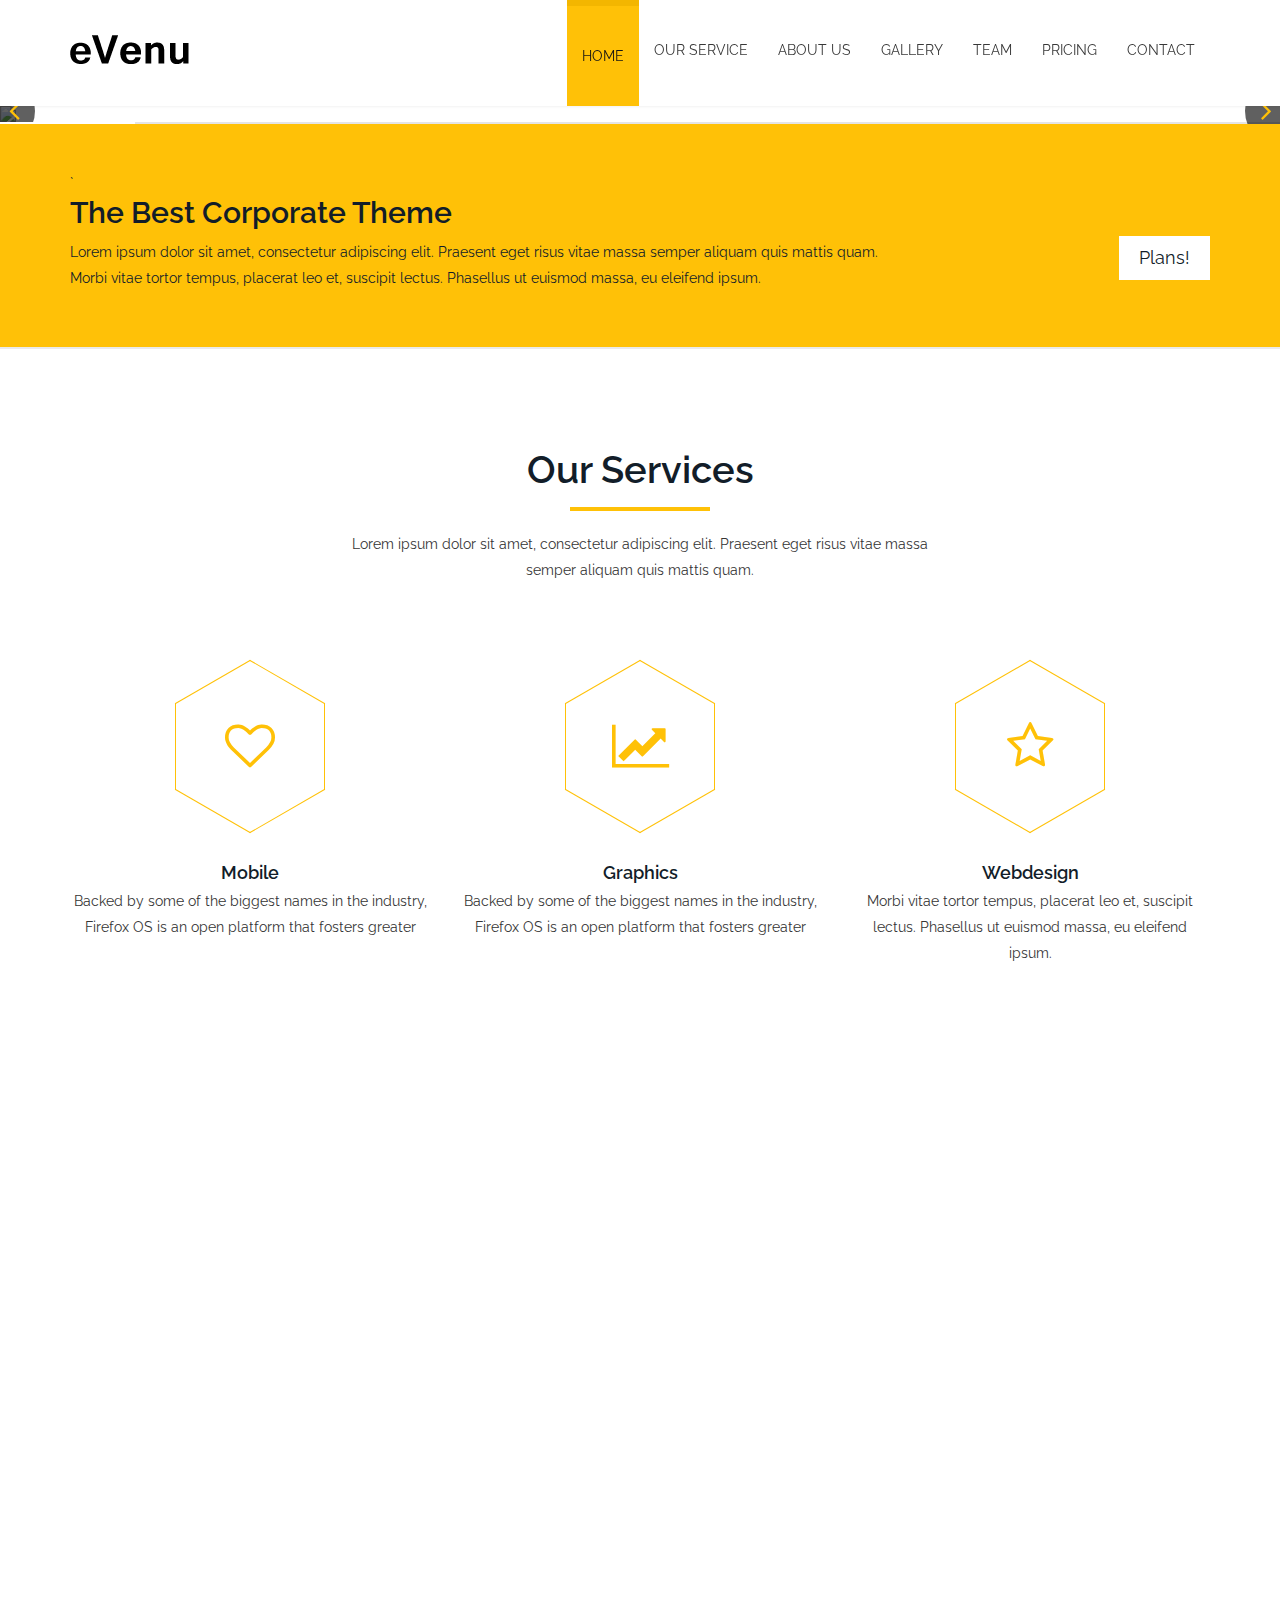
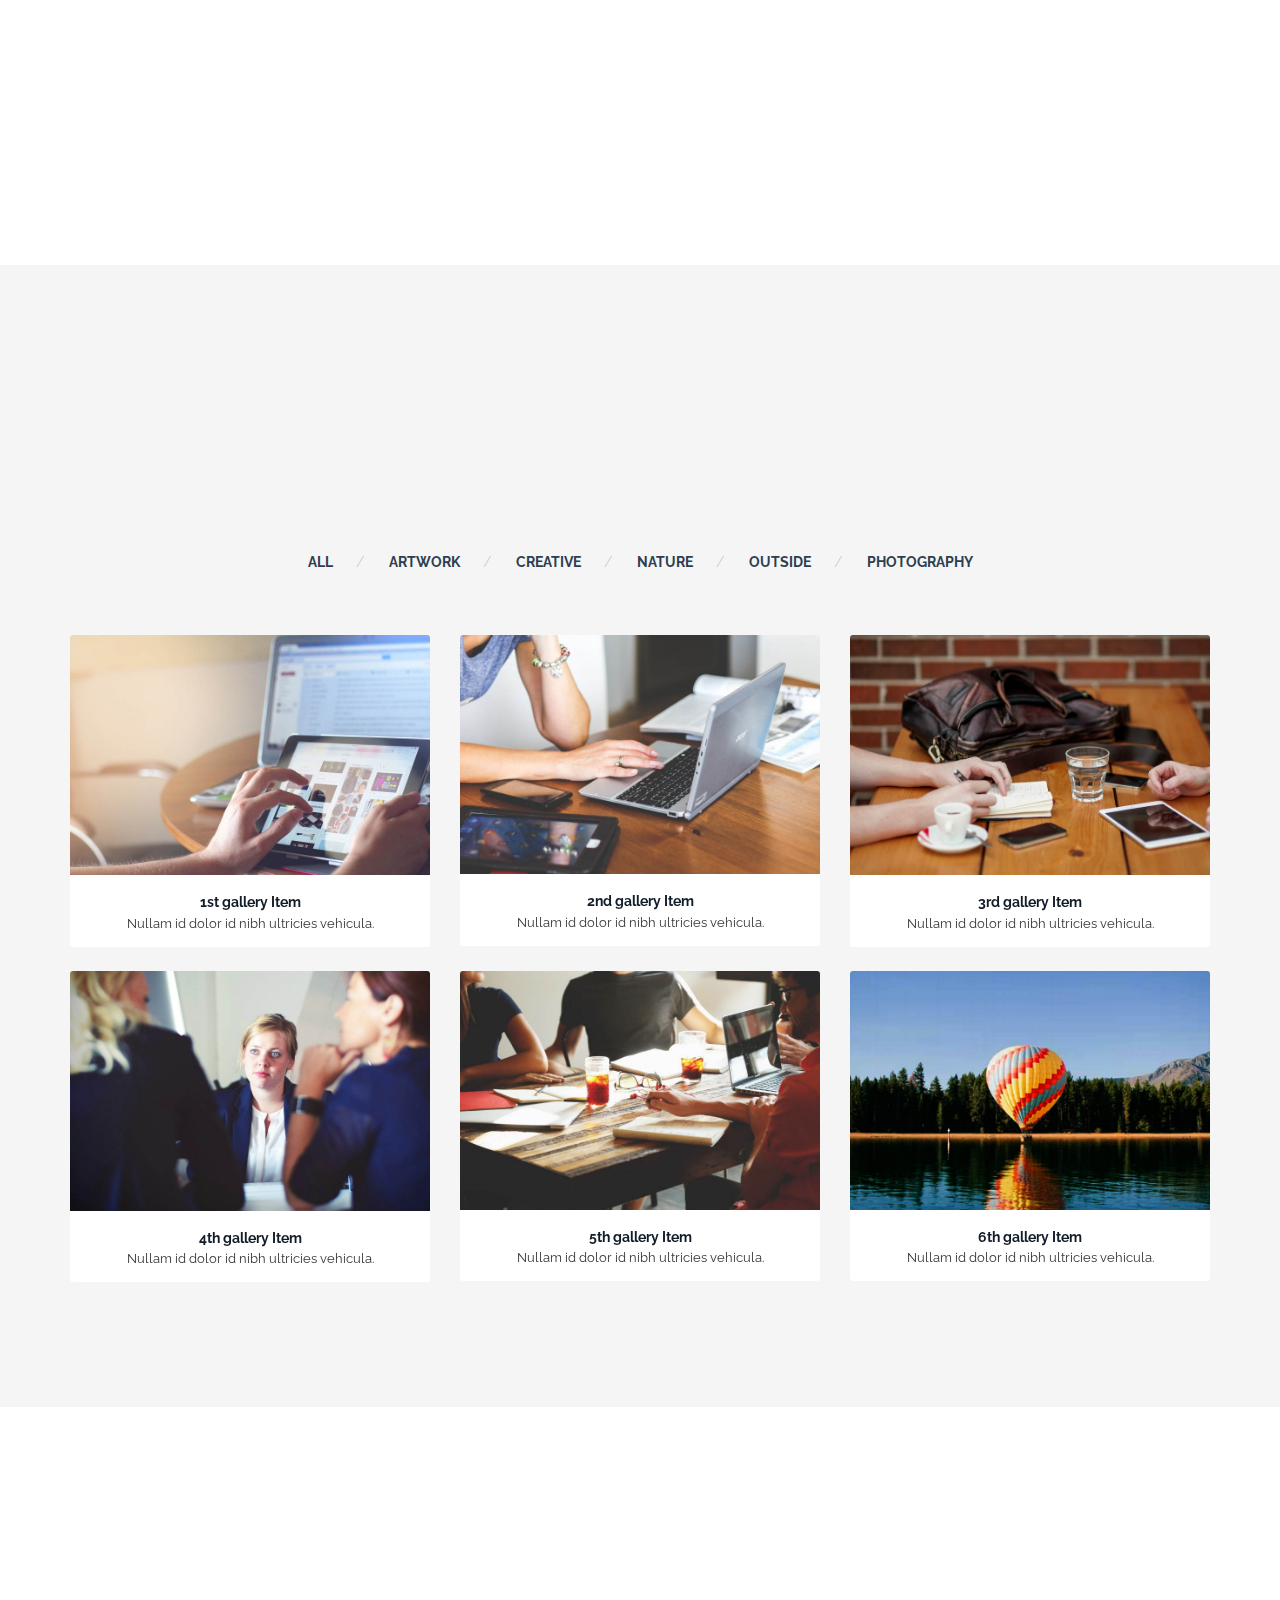
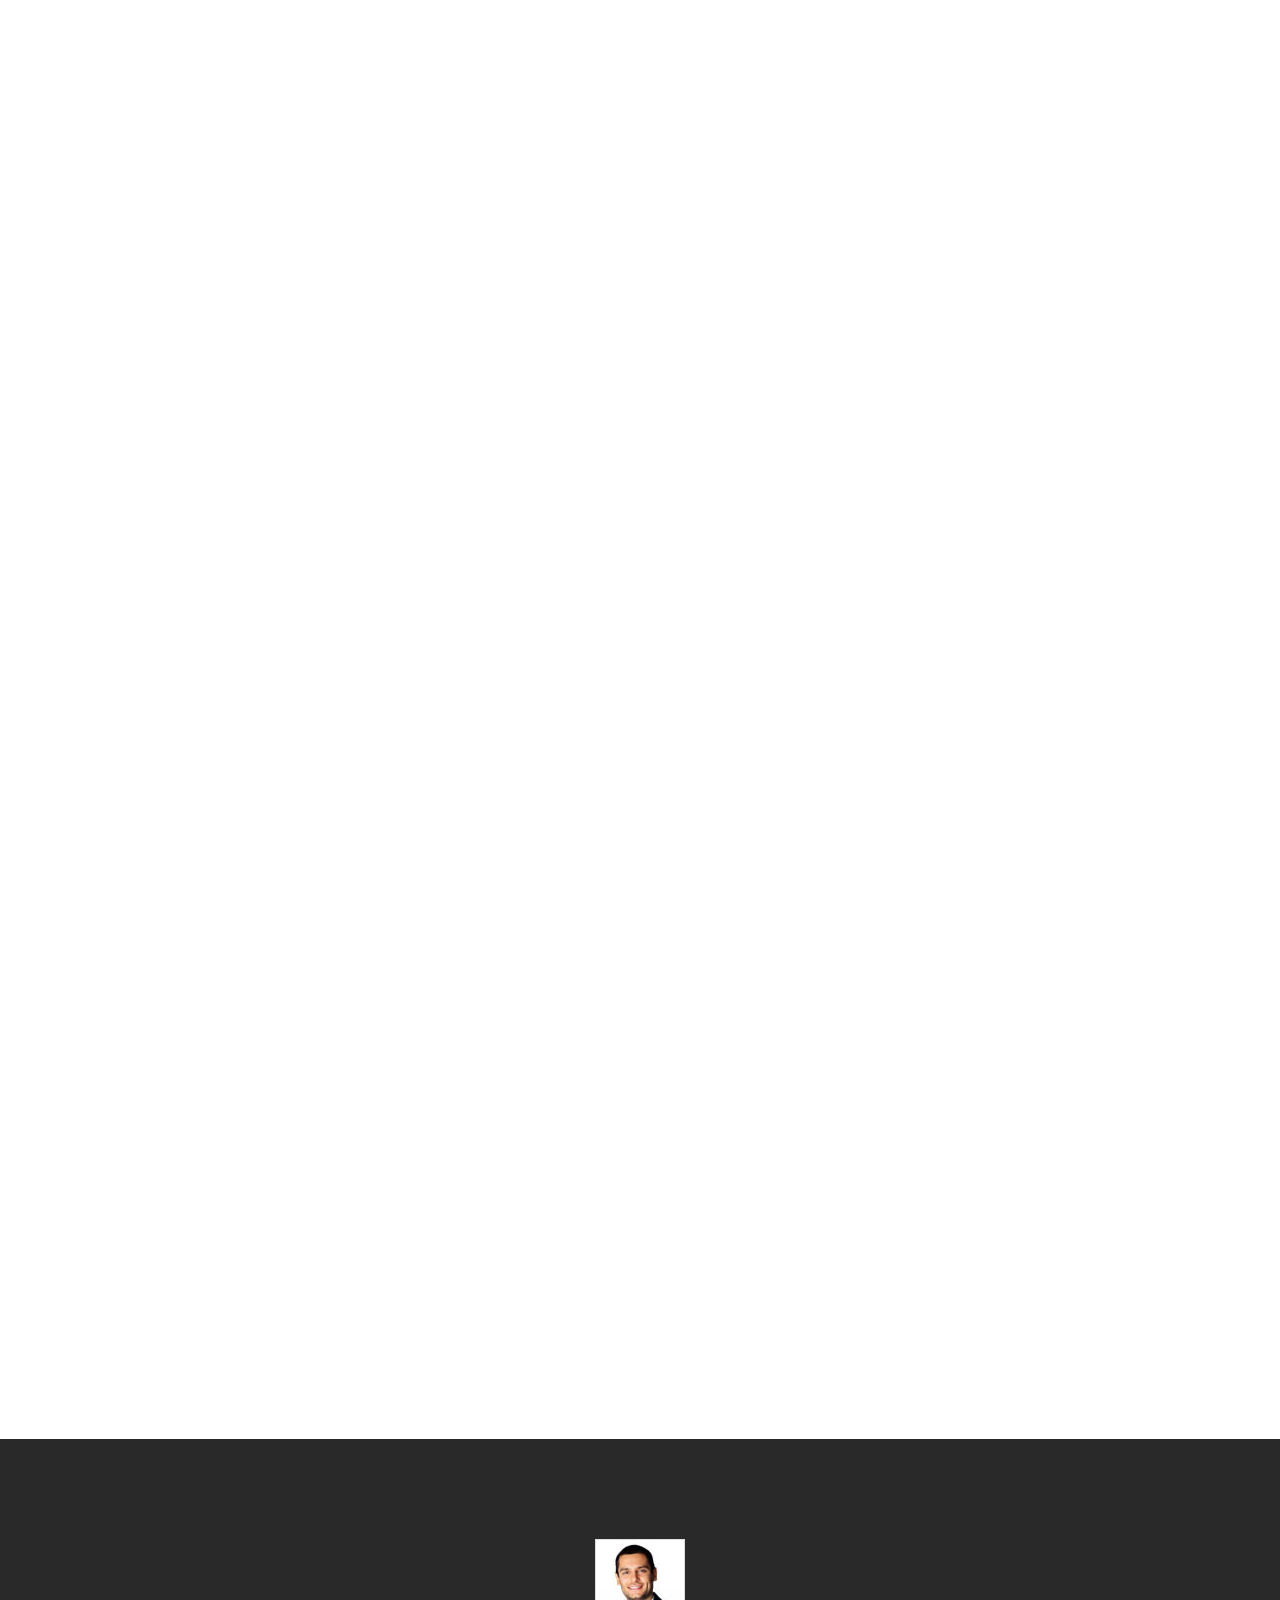
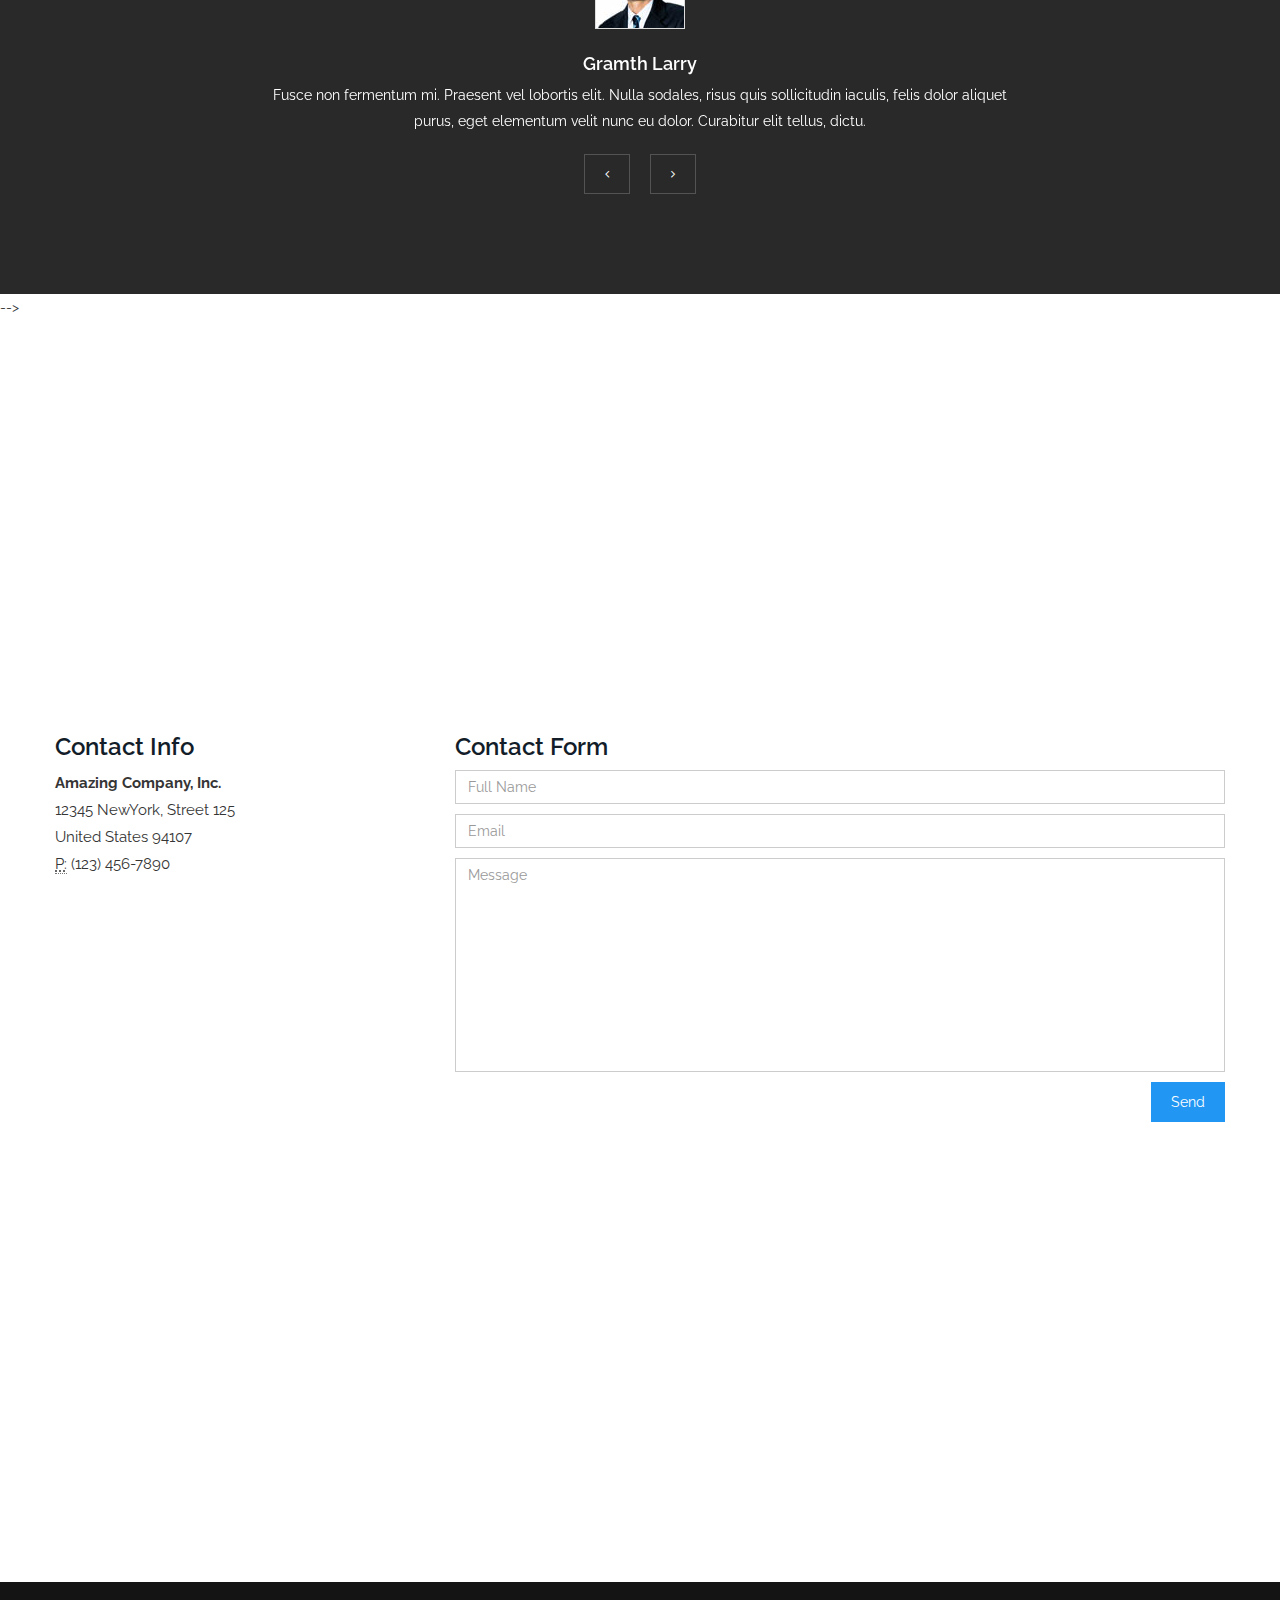
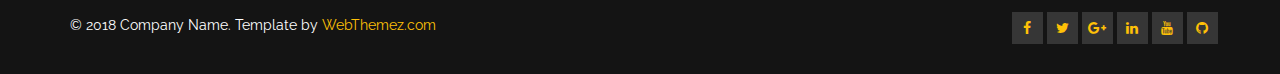
==== commit 069a00c9: "Fix carousel" ====
--- a/index.html
+++ b/index.html
@@ -196,67 +196,18 @@
     <!--/header-->
 
     <section id="main-slider">
-        <div class="owl-carousel owl-theme" style="opacity: 1; display: block;">
-            <div class="owl-wrapper-outer">
-                <div class="owl-wrapper" style="width: 6340px; left: 0px; display: block; transition: all 0ms ease 0s; transform: translate3d(-1585px, 0px, 0px); transform-origin: 2377.5px center 0px; perspective-origin: 2377.5px center;">
-                    <div class="owl-item" style="width: 1585px;">
-                        <div class="item" style="background-image: url(https://webthemez.com/demo/evenu-best-corporate-html5-website-template/images/slider/bg1.jpg);">
-                            <div class="slider-inner">
-                                <div class="container">
-                                    <div class="row">
-                                        <div class="carousel-caption">
-                                            <div class="carousel-content">
-                                                <h2>Best Corporate</h2>
-                                                <p>Lorem ipsum dolor sit amet, consectetur adipisicing elitsed do
-                                                    eiusmod.</p>
-                                            </div>
-                                        </div>
-                                    </div>
-                                </div>
-                            </div>
-                        </div>
-                    </div>
-                    <div class="owl-item" style="width: 1585px;">
-                        <div class="item" style="background-image: url(https://webthemez.com/demo/evenu-best-corporate-html5-website-template/images/slider/bg2.jpg);">
-                            <div class="slider-inner">
-                                <div class="container">
-                                    <div class="row">
-                                        <div class="carousel-caption">
-                                            <div class="carousel-content">
-                                                <h2>Sky is Limit</h2>
-                                                <p>Lorem ipsum dolor sit amet, consectetur adipisicing elitsed do
-                                                    eiusmod.</p>
-                                            </div>
-                                        </div>
-                                    </div>
-                                </div>
-                            </div>
-                        </div>
-                    </div>
-                </div>
-            </div>
-            <!--/.item-->
-            <div class="owl-controls clickable">
-                <div class="owl-pagination">
-                    <div class="owl-page">
-                        <span class=""></span>
-                    </div>
-                    <div class="owl-page active">
-                        <span class=""></span>
-                    </div>
-                </div>
-                <div class="owl-buttons">
-                    <div class="owl-prev">
-                        <i class="fa fa-angle-left"></i>
-                    </div>
-                    <div class="owl-next">
-                        <i class="fa fa-angle-right"></i>
-                    </div>
-                </div>
-            </div>
+        <div class="owl-carousel owl-theme">
+            <img class="item" src="https://webthemez.com/demo/evenu-best-corporate-html5-website-template/images/slider/bg1.jpg">
+            <img class="item" src="https://webthemez.com/demo/evenu-best-corporate-html5-website-template/images/slider/bg2.jpg">
+            <img class="item" src="https://webthemez.com/demo/evenu-best-corporate-html5-website-template/images/slider/bg1.jpg">
+            <img class="item" src="https://webthemez.com/demo/evenu-best-corporate-html5-website-template/images/slider/bg2.jpg">
             <div id="progressBar">
-                <div id="bar" style="width: 15.1429%;"></div>
-            </div>
+                <div id="bar"></div>
+            </div>
+            <img class="item" src="https://webthemez.com/demo/evenu-best-corporate-html5-website-template/images/slider/bg1.jpg">
+            <img class="item" src="https://webthemez.com/demo/evenu-best-corporate-html5-website-template/images/slider/bg2.jpg">
+            <img class="item" src="https://webthemez.com/demo/evenu-best-corporate-html5-website-template/images/slider/bg1.jpg">
+            <img class="item" src="https://webthemez.com/demo/evenu-best-corporate-html5-website-template/images/slider/bg2.jpg">
         </div>
         <!--/.item-->
         <!--/.owl-carousel-->
@@ -567,102 +518,99 @@
                     intro</p>
             </div>
 
-                <div class="row">
-                    <div class="col-md-3 col-sm-6">
-                        <div class="team-member wow fadeInUp animated" data-wow-duration="400ms" data-wow-delay="100ms" style="visibility: visible; animation-duration: 400ms; animation-delay: 100ms; animation-name: fadeInUp;">
-                            <div class="team-img">
-                                <img class="img-responsive" src="./webthemez.com_files/team_image/minhlk.jpeg" alt="">
-                            </div>
-                            <div class="team-info">
-                                <h3>Minh Lữ</h3>
-                                <span>Fullstack Developer</span>
-                            </div>  
-                        </div>
-                    </div>
-                    <div class="col-md-3 col-sm-6">
-                        <div class="team-member wow fadeInUp animated" data-wow-duration="400ms" data-wow-delay="0ms" style="visibility: visible; animation-duration: 400ms; animation-delay: 0ms; animation-name: fadeInUp;">
-                            <div class="team-img">
-                                <img class="img-responsive" src="./webthemez.com_files/team_image/thanhpv.jpg" alt="">
-                            </div>
-                            <div class="team-info">
-                                <h3>Thành Phạm</h3>
-                                <span>Senior Backend Developer</span>
-                            </div>  
-                        </div>
-                    </div>
-                </div>
+            <div class="row">
                 <div class="col-md-3 col-sm-6">
                     <div class="team-member wow fadeInUp animated" data-wow-duration="400ms" data-wow-delay="100ms"
                         style="visibility: visible; animation-duration: 400ms; animation-delay: 100ms; animation-name: fadeInUp;">
                         <div class="team-img">
-                            <img class="img-responsive" src="./webthemez.com_files/team_image/quoctq.jpeg" alt="">
+                            <img class="img-responsive" src="./webthemez.com_files/team_image/minhlk.jpeg" alt="">
                         </div>
                         <div class="team-info">
-                            <h3>Quốc Trần</h3>
-                            <span>Senior Frontend Developer</span>
-                        </div>
+                            <h3>Minh Lữ</h3>
+                            <span>Fullstack Developer</span>
+                        </div>
+                    </div>
+                </div>
+                <div class="col-md-3 col-sm-6">
+                    <div class="team-member wow fadeInUp animated" data-wow-duration="400ms" data-wow-delay="0ms" style="visibility: visible; animation-duration: 400ms; animation-delay: 0ms; animation-name: fadeInUp;">
+                        <div class="team-img">
+                            <img class="img-responsive" src="./webthemez.com_files/team_image/thanhpv.jpg" alt="">
+                        </div>
+                        <div class="team-info">
+                            <h3>Thành Phạm</h3>
+                            <span>Senior Backend Developer</span>
+                        </div>
+                    </div>
+                </div>
+            </div>
+            <div class="col-md-3 col-sm-6">
+                <div class="team-member wow fadeInUp animated" data-wow-duration="400ms" data-wow-delay="100ms" style="visibility: visible; animation-duration: 400ms; animation-delay: 100ms; animation-name: fadeInUp;">
+                    <div class="team-img">
+                        <img class="img-responsive" src="./webthemez.com_files/team_image/quoctq.jpeg" alt="">
+                    </div>
+                    <div class="team-info">
+                        <h3>Quốc Trần</h3>
+                        <span>Senior Frontend Developer</span>
+                    </div>
+                </div>
+            </div>
+            <div class="col-md-3 col-sm-6">
+                <div class="team-member wow fadeInUp animated" data-wow-duration="400ms" data-wow-delay="100ms" style="visibility: visible; animation-duration: 400ms; animation-delay: 100ms; animation-name: fadeInUp;">
+                    <div class="team-img">
+                        <img class="img-responsive" src="./webthemez.com_files/team_image/tant.png" alt="">
+                    </div>
+                    <div class="team-info">
+                        <h3>Tá Trần</h3>
+                        <span>Senior Mobile Developer</span>
+                    </div>
+                </div>
+            </div>
+            <div class="col-md-3 col-sm-6">
+                <div class="team-member wow fadeInUp animated" data-wow-duration="400ms" data-wow-delay="100ms" style="visibility: visible; animation-duration: 400ms; animation-delay: 100ms; animation-name: fadeInUp;">
+                    <div class="team-img">
+                        <img class="img-responsive" src="./webthemez.com_files/team_image/hungnv.png" alt="">
+                    </div>
+                    <div class="team-info">
+                        <h3>Hùng Nguyễn</h3>
+                        <span>IOS Developer</span>
+                    </div>
+                </div>
+            </div>
+            <div class="col-md-3 col-sm-6">
+                <div class="team-member wow fadeInUp animated" data-wow-duration="400ms" data-wow-delay="100ms" style="visibility: visible; animation-duration: 400ms; animation-delay: 100ms; animation-name: fadeInUp;">
+                    <div class="team-img">
+                        <img class="img-responsive" src="./webthemez.com_files/team_image/thintm.jpeg" alt="">
+                    </div>
+                    <div class="team-info">
+                        <h3>Thi Nguyễn</h3>
+                        <span>Designer</span>
+                    </div>
+                </div>
+            </div>
+            <div class="col-md-3 col-sm-6">
+                <div class="team-member wow fadeInUp animated" data-wow-duration="400ms" data-wow-delay="100ms" style="visibility: visible; animation-duration: 400ms; animation-delay: 100ms; animation-name: fadeInUp;">
+                    <div class="team-img">
+                        <img class="img-responsive" src="./webthemez.com_files/team_image/hoacm.jpeg" alt="">
+                    </div>
+                    <div class="team-info">
+                        <h3>Hòa Cao</h3>
+                        <span>Quality Control</span>
                     </div>
                 </div>
                 <div class="col-md-3 col-sm-6">
                     <div class="team-member wow fadeInUp animated" data-wow-duration="400ms" data-wow-delay="100ms"
                         style="visibility: visible; animation-duration: 400ms; animation-delay: 100ms; animation-name: fadeInUp;">
                         <div class="team-img">
-                            <img class="img-responsive" src="./webthemez.com_files/team_image/tant.png" alt="">
+                            <img class="img-responsive" src="./webthemez.com_files/team_image/default.jpg" alt="">
                         </div>
                         <div class="team-info">
-                            <h3>Tá Trần</h3>
-                            <span>Senior Mobile Developer</span>
-                        </div>
-                    </div>
-                </div>
-                <div class="col-md-3 col-sm-6">
-                    <div class="team-member wow fadeInUp animated" data-wow-duration="400ms" data-wow-delay="100ms"
-                        style="visibility: visible; animation-duration: 400ms; animation-delay: 100ms; animation-name: fadeInUp;">
-                        <div class="team-img">
-                            <img class="img-responsive" src="./webthemez.com_files/team_image/hungnv.png" alt="">
-                        </div>
-                        <div class="team-info">
-                            <h3>Hùng Nguyễn</h3>
-                            <span>IOS Developer</span>
-                        </div>
-                    </div>
-                </div>
-                <div class="col-md-3 col-sm-6">
-                    <div class="team-member wow fadeInUp animated" data-wow-duration="400ms" data-wow-delay="100ms"
-                        style="visibility: visible; animation-duration: 400ms; animation-delay: 100ms; animation-name: fadeInUp;">
-                        <div class="team-img">
-                            <img class="img-responsive" src="./webthemez.com_files/team_image/thintm.jpeg" alt="">
-                        </div>
-                        <div class="team-info">
-                            <h3>Thi Nguyễn</h3>
-                            <span>Designer</span>
-                        </div>
-                    </div>
-                </div>
-                <div class="col-md-3 col-sm-6">
-                    <div class="team-member wow fadeInUp animated" data-wow-duration="400ms" data-wow-delay="100ms"
-                        style="visibility: visible; animation-duration: 400ms; animation-delay: 100ms; animation-name: fadeInUp;">
-                        <div class="team-img">
-                            <img class="img-responsive" src="./webthemez.com_files/team_image/hoacm.jpeg" alt="">
-                        </div>
-                        <div class="team-info">
-                            <h3>Hòa Cao</h3>
-                            <span>Quality Control</span>
-                        </div>
-                    </div>
-                    <div class="col-md-3 col-sm-6">
-                        <div class="team-member wow fadeInUp animated" data-wow-duration="400ms" data-wow-delay="100ms" style="visibility: visible; animation-duration: 400ms; animation-delay: 100ms; animation-name: fadeInUp;">
-                            <div class="team-img">
-                                <img class="img-responsive" src="./webthemez.com_files/team_image/default.jpg" alt="">
-                            </div>
-                            <div class="team-info">
-                                <h3>Phương Lê</h3>
-                                <span>IT Business Analyst</span>
-                            </div>  
-                        </div>
-                    </div>
-                </div>
-            </div>
+                            <h3>Phương Lê</h3>
+                            <span>IT Business Analyst</span>
+                        </div>
+                    </div>
+                </div>
+            </div>
+        </div>
 
         </div>
     </section>
@@ -708,8 +656,8 @@
                     </div>
                 </div>
             </div>
-        </section> -->
-        <!--/#pricing-->
+    </section> -->
+    <!--/#pricing-->
 
 
     <section id="contact-us">
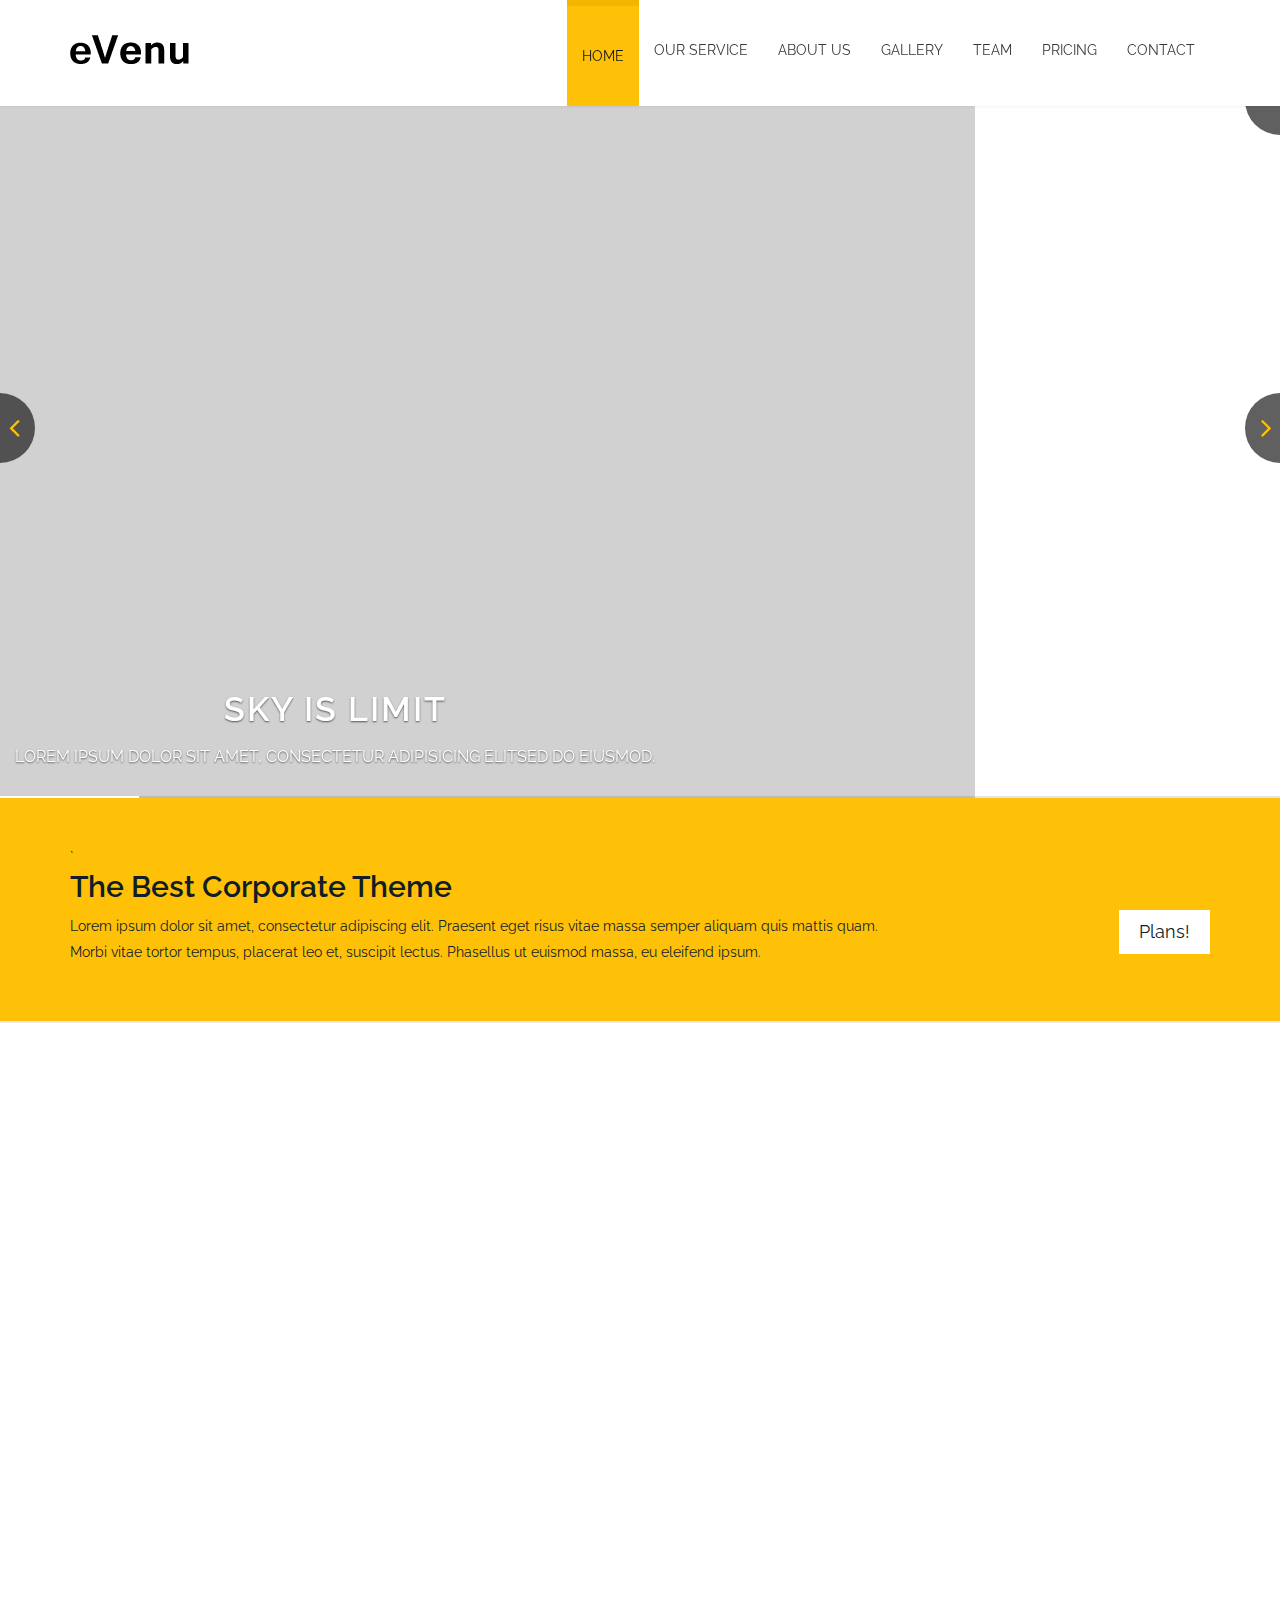
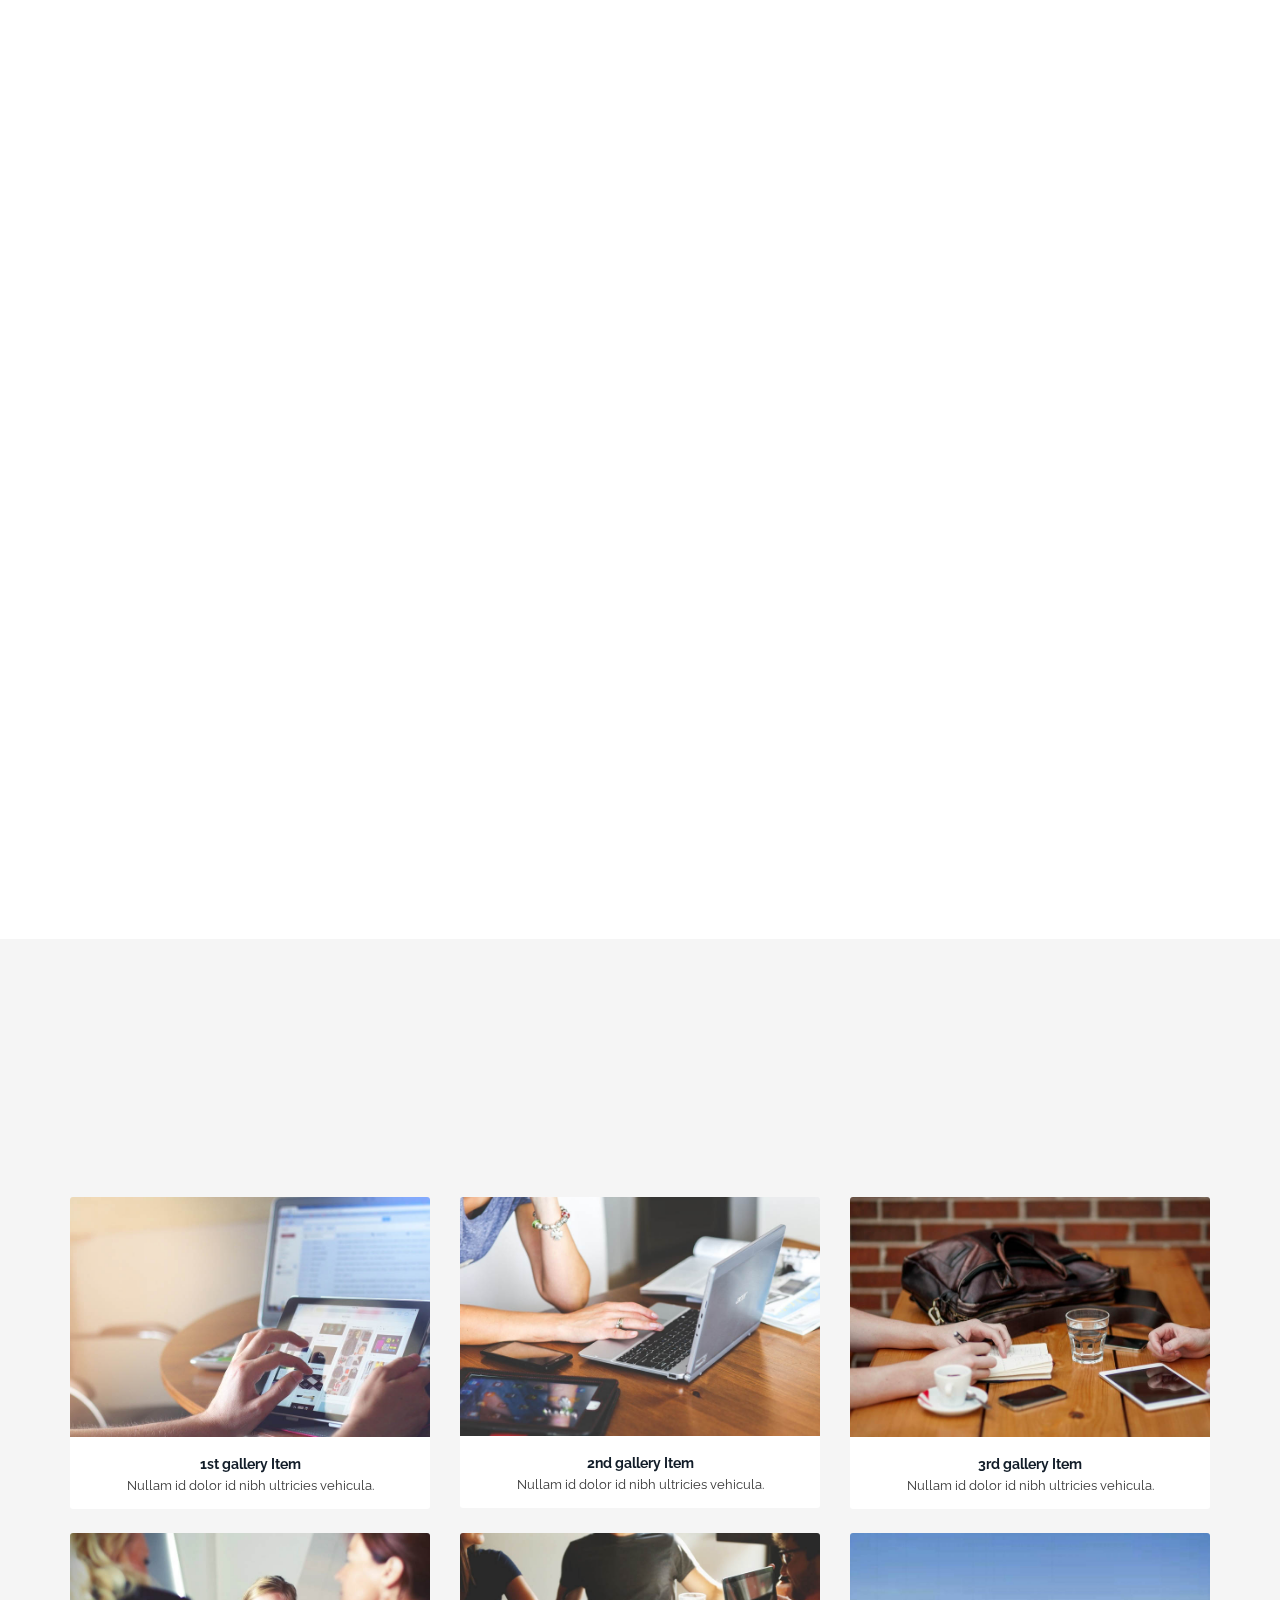
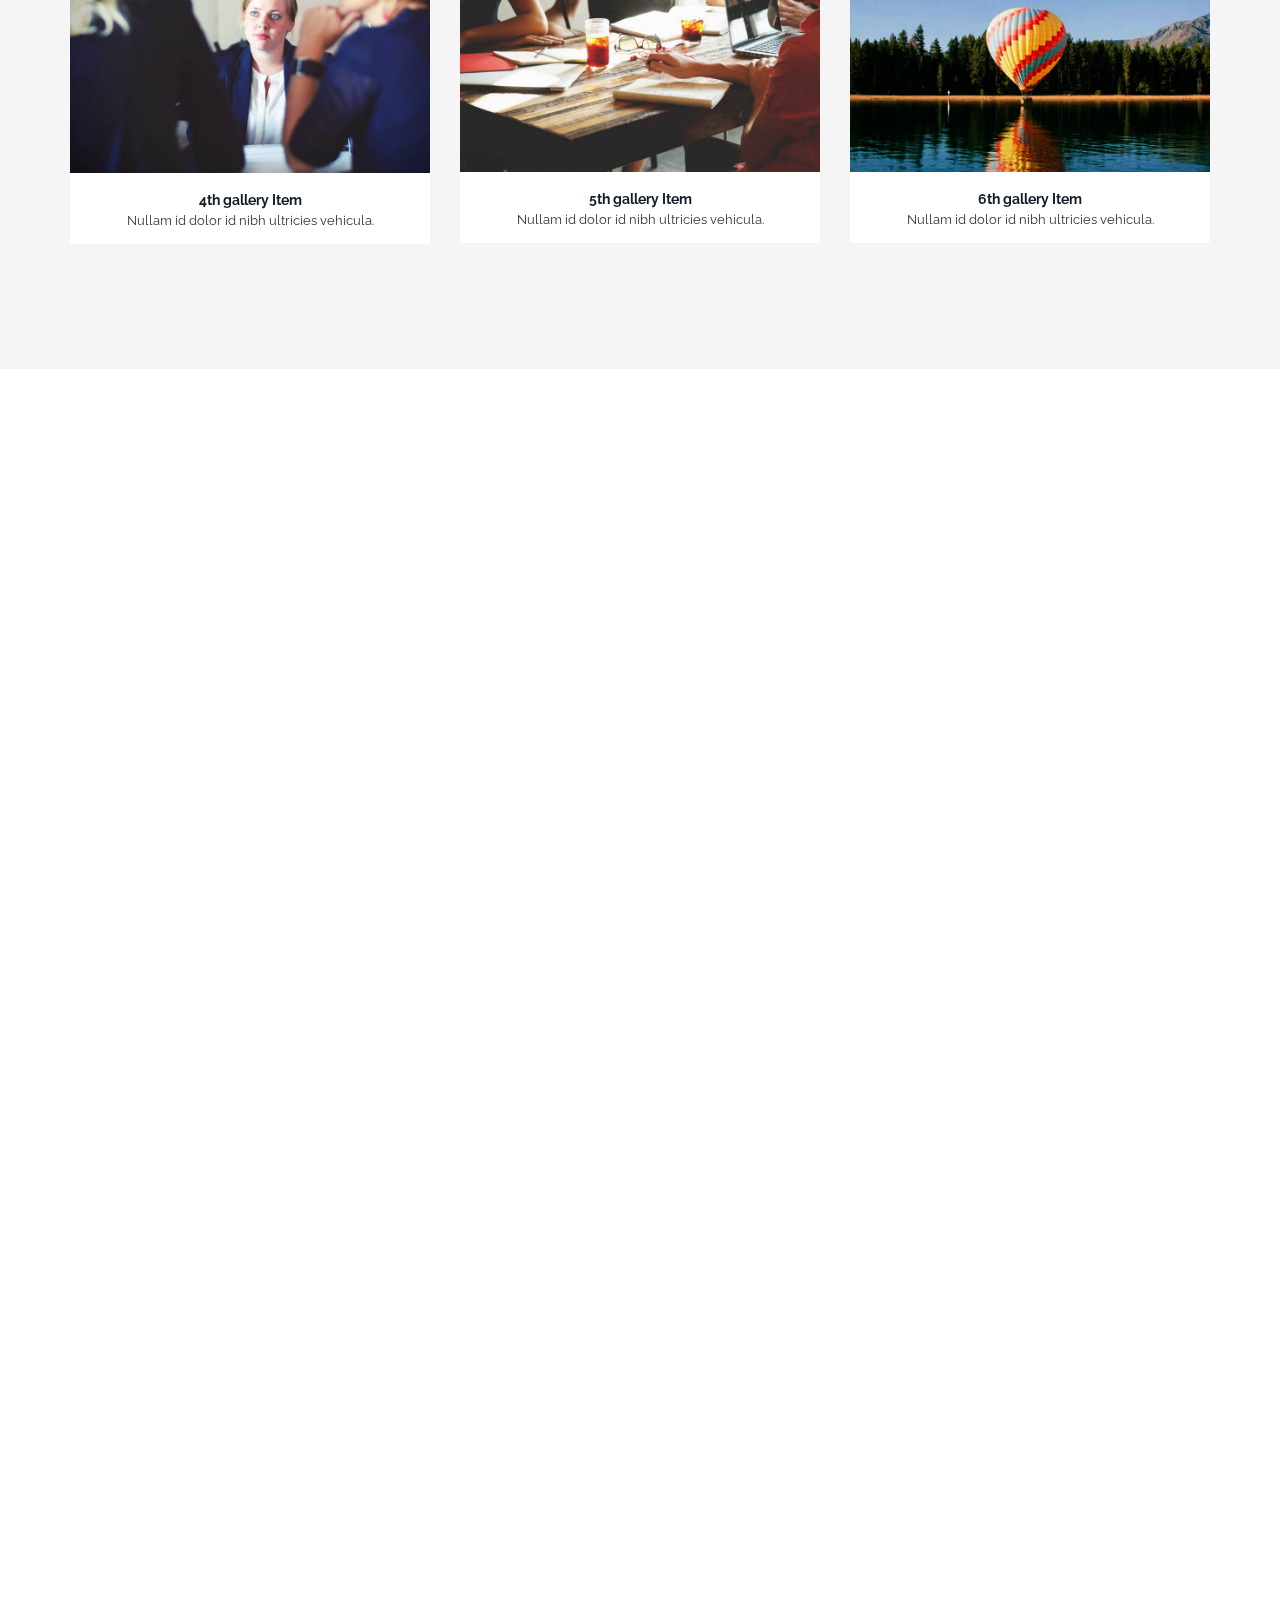
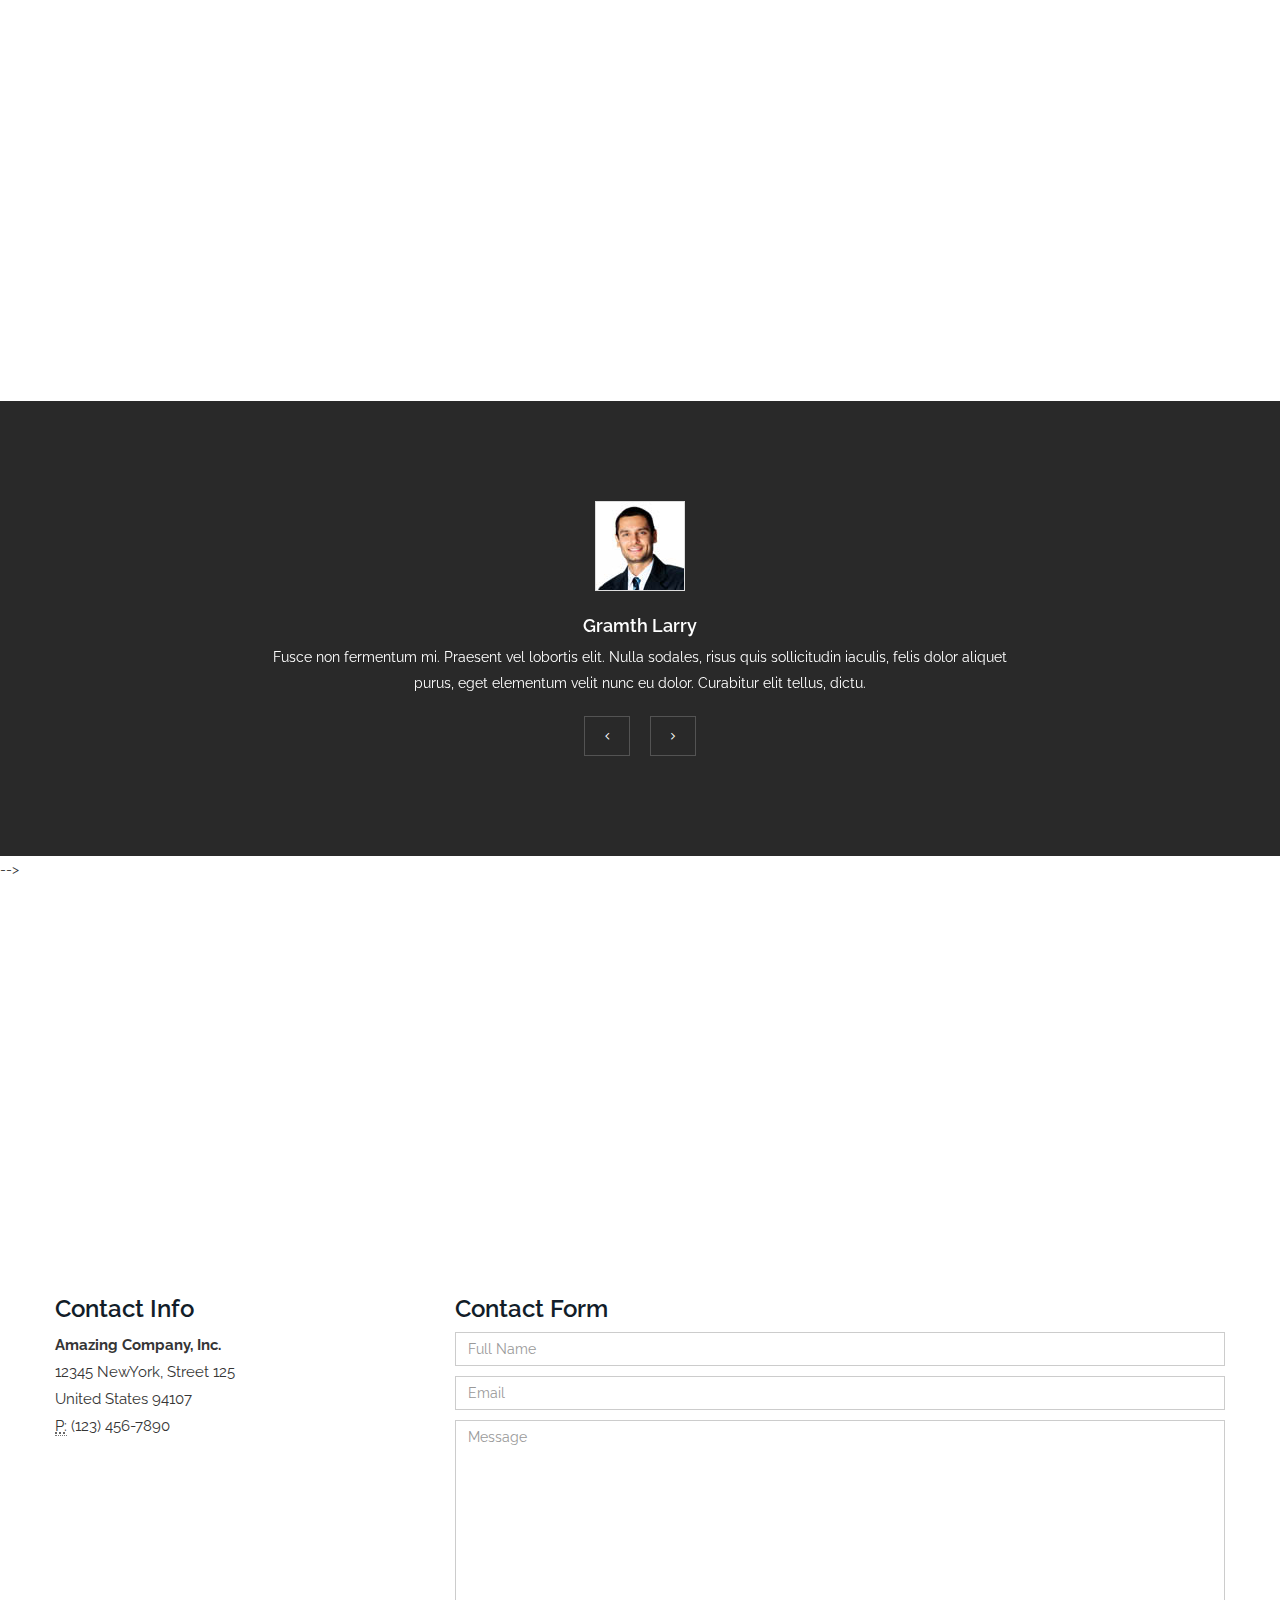
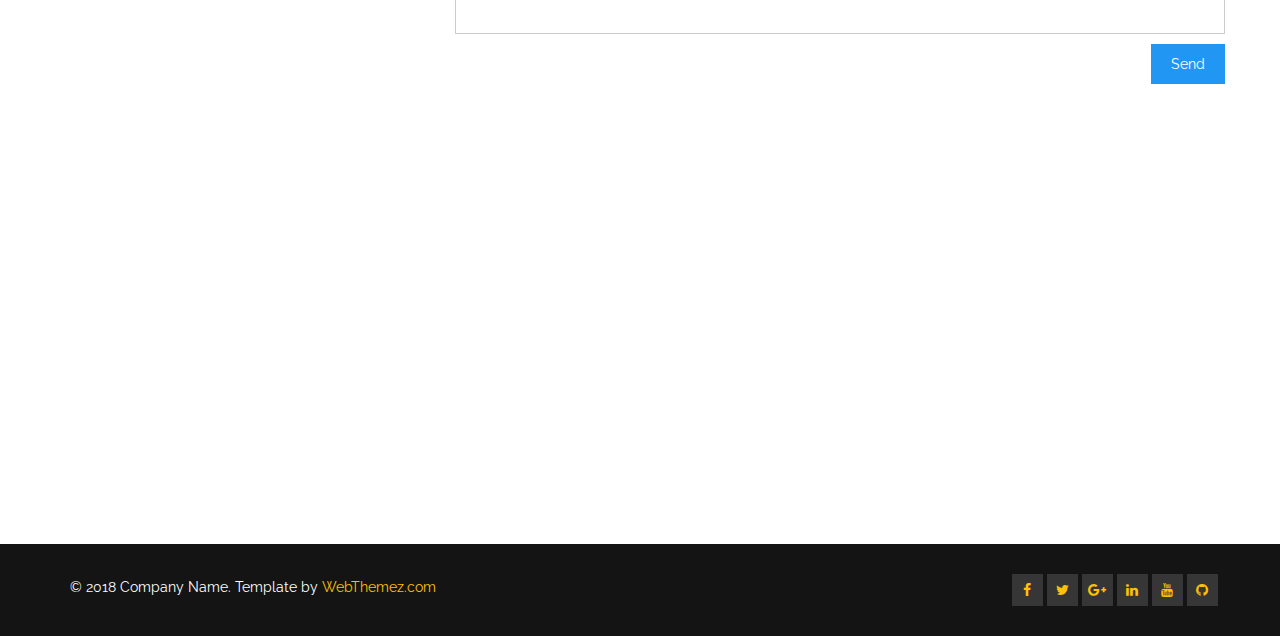
==== commit 78269541: "edit portpolio" ====
--- a/index.html
+++ b/index.html
@@ -196,18 +196,67 @@
     <!--/header-->
 
     <section id="main-slider">
-        <div class="owl-carousel owl-theme">
-            <img class="item" src="https://webthemez.com/demo/evenu-best-corporate-html5-website-template/images/slider/bg1.jpg">
-            <img class="item" src="https://webthemez.com/demo/evenu-best-corporate-html5-website-template/images/slider/bg2.jpg">
-            <img class="item" src="https://webthemez.com/demo/evenu-best-corporate-html5-website-template/images/slider/bg1.jpg">
-            <img class="item" src="https://webthemez.com/demo/evenu-best-corporate-html5-website-template/images/slider/bg2.jpg">
+        <div class="owl-carousel owl-theme" style="opacity: 1; display: block;">
+            <div class="owl-wrapper-outer">
+                <div class="owl-wrapper" style="width: 6340px; left: 0px; display: block; transition: all 0ms ease 0s; transform: translate3d(-1585px, 0px, 0px); transform-origin: 2377.5px center 0px; perspective-origin: 2377.5px center;">
+                    <div class="owl-item" style="width: 1585px;">
+                        <div class="item" style="background-image: url(https://webthemez.com/demo/evenu-best-corporate-html5-website-template/images/slider/bg1.jpg);">
+                            <div class="slider-inner">
+                                <div class="container">
+                                    <div class="row">
+                                        <div class="carousel-caption">
+                                            <div class="carousel-content">
+                                                <h2>Best Corporate</h2>
+                                                <p>Lorem ipsum dolor sit amet, consectetur adipisicing elitsed do
+                                                    eiusmod.</p>
+                                            </div>
+                                        </div>
+                                    </div>
+                                </div>
+                            </div>
+                        </div>
+                    </div>
+                    <div class="owl-item" style="width: 1585px;">
+                        <div class="item" style="background-image: url(https://webthemez.com/demo/evenu-best-corporate-html5-website-template/images/slider/bg2.jpg);">
+                            <div class="slider-inner">
+                                <div class="container">
+                                    <div class="row">
+                                        <div class="carousel-caption">
+                                            <div class="carousel-content">
+                                                <h2>Sky is Limit</h2>
+                                                <p>Lorem ipsum dolor sit amet, consectetur adipisicing elitsed do
+                                                    eiusmod.</p>
+                                            </div>
+                                        </div>
+                                    </div>
+                                </div>
+                            </div>
+                        </div>
+                    </div>
+                </div>
+            </div>
+            <!--/.item-->
+            <div class="owl-controls clickable">
+                <div class="owl-pagination">
+                    <div class="owl-page">
+                        <span class=""></span>
+                    </div>
+                    <div class="owl-page active">
+                        <span class=""></span>
+                    </div>
+                </div>
+                <div class="owl-buttons">
+                    <div class="owl-prev">
+                        <i class="fa fa-angle-left"></i>
+                    </div>
+                    <div class="owl-next">
+                        <i class="fa fa-angle-right"></i>
+                    </div>
+                </div>
+            </div>
             <div id="progressBar">
-                <div id="bar"></div>
-            </div>
-            <img class="item" src="https://webthemez.com/demo/evenu-best-corporate-html5-website-template/images/slider/bg1.jpg">
-            <img class="item" src="https://webthemez.com/demo/evenu-best-corporate-html5-website-template/images/slider/bg2.jpg">
-            <img class="item" src="https://webthemez.com/demo/evenu-best-corporate-html5-website-template/images/slider/bg1.jpg">
-            <img class="item" src="https://webthemez.com/demo/evenu-best-corporate-html5-website-template/images/slider/bg2.jpg">
+                <div id="bar" style="width: 15.1429%;"></div>
+            </div>
         </div>
         <!--/.item-->
         <!--/.owl-carousel-->
@@ -348,11 +397,9 @@
 
                 <div class="section-header">
                     <h2 class="section-title text-center wow fadeInDown animated animated" style="visibility: visible; animation-name: fadeInDown;">Portfolio</h2>
-                    <p class="text-center wow fadeInDown animated animated" style="visibility: visible; animation-name: fadeInDown;">Lorem
-                        ipsum dolor sit amet, consectetur adipiscing elit. Praesent eget risus vitae massa <br> semper
-                        aliquam quis mattis quam.</p>
-                </div>
-                <div class="editContent">
+                    <p class="text-center wow fadeInDown animated animated" style="visibility: visible; animation-name: fadeInDown;">All Project description</p>
+                </div>
+                <!-- <div class="editContent">
                     <ul class="filter">
                         <li class="active"><a href="https://webthemez.com/demo/evenu-best-corporate-html5-website-template/#"
                                 data-filter="*">All</a></li>
@@ -367,7 +414,7 @@
                         <li class=""><a href="https://webthemez.com/demo/evenu-best-corporate-html5-website-template/#"
                                 data-filter=".photography">Photography</a></li>
                     </ul>
-                </div>
+                </div> -->
                 <!-- /.gallery-filter -->
 
                 <div class="row">
@@ -378,7 +425,7 @@
                                 <div class="gallery-thumb">
                                     <img src="./webthemez.com_files/1.jpg" class="img-responsive" alt="1st gallery Thumb">
                                     <div class="image-overlay"></div>
-                                    <a href="./webthemez.com_files/1.jpg" class="gallery-zoom"><i class="fa fa-eye"></i></a>
+                                    <a href="./webthemez.com_files/project_image/1.jpg" class="gallery-zoom"><i class="fa fa-eye"></i></a>
                                     <a href="https://webthemez.com/demo/evenu-best-corporate-html5-website-template/#"
                                         class="gallery-link"><i class="fa fa-link"></i></a>
                                 </div>
@@ -518,99 +565,102 @@
                     intro</p>
             </div>
 
-            <div class="row">
+                <div class="row">
+                    <div class="col-md-3 col-sm-6">
+                        <div class="team-member wow fadeInUp animated" data-wow-duration="400ms" data-wow-delay="100ms" style="visibility: visible; animation-duration: 400ms; animation-delay: 100ms; animation-name: fadeInUp;">
+                            <div class="team-img">
+                                <img class="img-responsive" src="./webthemez.com_files/team_image/minhlk.jpeg" alt="">
+                            </div>
+                            <div class="team-info">
+                                <h3>Minh Lữ</h3>
+                                <span>Fullstack Developer</span>
+                            </div>  
+                        </div>
+                    </div>
+                    <div class="col-md-3 col-sm-6">
+                        <div class="team-member wow fadeInUp animated" data-wow-duration="400ms" data-wow-delay="0ms" style="visibility: visible; animation-duration: 400ms; animation-delay: 0ms; animation-name: fadeInUp;">
+                            <div class="team-img">
+                                <img class="img-responsive" src="./webthemez.com_files/team_image/thanhpv.jpg" alt="">
+                            </div>
+                            <div class="team-info">
+                                <h3>Thành Phạm</h3>
+                                <span>Senior Backend Developer</span>
+                            </div>  
+                        </div>
+                    </div>
+                </div>
                 <div class="col-md-3 col-sm-6">
                     <div class="team-member wow fadeInUp animated" data-wow-duration="400ms" data-wow-delay="100ms"
                         style="visibility: visible; animation-duration: 400ms; animation-delay: 100ms; animation-name: fadeInUp;">
                         <div class="team-img">
-                            <img class="img-responsive" src="./webthemez.com_files/team_image/minhlk.jpeg" alt="">
+                            <img class="img-responsive" src="./webthemez.com_files/team_image/quoctq.jpeg" alt="">
                         </div>
                         <div class="team-info">
-                            <h3>Minh Lữ</h3>
-                            <span>Fullstack Developer</span>
-                        </div>
-                    </div>
-                </div>
-                <div class="col-md-3 col-sm-6">
-                    <div class="team-member wow fadeInUp animated" data-wow-duration="400ms" data-wow-delay="0ms" style="visibility: visible; animation-duration: 400ms; animation-delay: 0ms; animation-name: fadeInUp;">
-                        <div class="team-img">
-                            <img class="img-responsive" src="./webthemez.com_files/team_image/thanhpv.jpg" alt="">
-                        </div>
-                        <div class="team-info">
-                            <h3>Thành Phạm</h3>
-                            <span>Senior Backend Developer</span>
-                        </div>
-                    </div>
-                </div>
-            </div>
-            <div class="col-md-3 col-sm-6">
-                <div class="team-member wow fadeInUp animated" data-wow-duration="400ms" data-wow-delay="100ms" style="visibility: visible; animation-duration: 400ms; animation-delay: 100ms; animation-name: fadeInUp;">
-                    <div class="team-img">
-                        <img class="img-responsive" src="./webthemez.com_files/team_image/quoctq.jpeg" alt="">
-                    </div>
-                    <div class="team-info">
-                        <h3>Quốc Trần</h3>
-                        <span>Senior Frontend Developer</span>
-                    </div>
-                </div>
-            </div>
-            <div class="col-md-3 col-sm-6">
-                <div class="team-member wow fadeInUp animated" data-wow-duration="400ms" data-wow-delay="100ms" style="visibility: visible; animation-duration: 400ms; animation-delay: 100ms; animation-name: fadeInUp;">
-                    <div class="team-img">
-                        <img class="img-responsive" src="./webthemez.com_files/team_image/tant.png" alt="">
-                    </div>
-                    <div class="team-info">
-                        <h3>Tá Trần</h3>
-                        <span>Senior Mobile Developer</span>
-                    </div>
-                </div>
-            </div>
-            <div class="col-md-3 col-sm-6">
-                <div class="team-member wow fadeInUp animated" data-wow-duration="400ms" data-wow-delay="100ms" style="visibility: visible; animation-duration: 400ms; animation-delay: 100ms; animation-name: fadeInUp;">
-                    <div class="team-img">
-                        <img class="img-responsive" src="./webthemez.com_files/team_image/hungnv.png" alt="">
-                    </div>
-                    <div class="team-info">
-                        <h3>Hùng Nguyễn</h3>
-                        <span>IOS Developer</span>
-                    </div>
-                </div>
-            </div>
-            <div class="col-md-3 col-sm-6">
-                <div class="team-member wow fadeInUp animated" data-wow-duration="400ms" data-wow-delay="100ms" style="visibility: visible; animation-duration: 400ms; animation-delay: 100ms; animation-name: fadeInUp;">
-                    <div class="team-img">
-                        <img class="img-responsive" src="./webthemez.com_files/team_image/thintm.jpeg" alt="">
-                    </div>
-                    <div class="team-info">
-                        <h3>Thi Nguyễn</h3>
-                        <span>Designer</span>
-                    </div>
-                </div>
-            </div>
-            <div class="col-md-3 col-sm-6">
-                <div class="team-member wow fadeInUp animated" data-wow-duration="400ms" data-wow-delay="100ms" style="visibility: visible; animation-duration: 400ms; animation-delay: 100ms; animation-name: fadeInUp;">
-                    <div class="team-img">
-                        <img class="img-responsive" src="./webthemez.com_files/team_image/hoacm.jpeg" alt="">
-                    </div>
-                    <div class="team-info">
-                        <h3>Hòa Cao</h3>
-                        <span>Quality Control</span>
+                            <h3>Quốc Trần</h3>
+                            <span>Senior Frontend Developer</span>
+                        </div>
                     </div>
                 </div>
                 <div class="col-md-3 col-sm-6">
                     <div class="team-member wow fadeInUp animated" data-wow-duration="400ms" data-wow-delay="100ms"
                         style="visibility: visible; animation-duration: 400ms; animation-delay: 100ms; animation-name: fadeInUp;">
                         <div class="team-img">
-                            <img class="img-responsive" src="./webthemez.com_files/team_image/default.jpg" alt="">
+                            <img class="img-responsive" src="./webthemez.com_files/team_image/tant.png" alt="">
                         </div>
                         <div class="team-info">
-                            <h3>Phương Lê</h3>
-                            <span>IT Business Analyst</span>
-                        </div>
-                    </div>
-                </div>
-            </div>
-        </div>
+                            <h3>Tá Trần</h3>
+                            <span>Senior Mobile Developer</span>
+                        </div>
+                    </div>
+                </div>
+                <div class="col-md-3 col-sm-6">
+                    <div class="team-member wow fadeInUp animated" data-wow-duration="400ms" data-wow-delay="100ms"
+                        style="visibility: visible; animation-duration: 400ms; animation-delay: 100ms; animation-name: fadeInUp;">
+                        <div class="team-img">
+                            <img class="img-responsive" src="./webthemez.com_files/team_image/hungnv.png" alt="">
+                        </div>
+                        <div class="team-info">
+                            <h3>Hùng Nguyễn</h3>
+                            <span>IOS Developer</span>
+                        </div>
+                    </div>
+                </div>
+                <div class="col-md-3 col-sm-6">
+                    <div class="team-member wow fadeInUp animated" data-wow-duration="400ms" data-wow-delay="100ms"
+                        style="visibility: visible; animation-duration: 400ms; animation-delay: 100ms; animation-name: fadeInUp;">
+                        <div class="team-img">
+                            <img class="img-responsive" src="./webthemez.com_files/team_image/thintm.jpeg" alt="">
+                        </div>
+                        <div class="team-info">
+                            <h3>Thi Nguyễn</h3>
+                            <span>Designer</span>
+                        </div>
+                    </div>
+                </div>
+                <div class="col-md-3 col-sm-6">
+                    <div class="team-member wow fadeInUp animated" data-wow-duration="400ms" data-wow-delay="100ms"
+                        style="visibility: visible; animation-duration: 400ms; animation-delay: 100ms; animation-name: fadeInUp;">
+                        <div class="team-img">
+                            <img class="img-responsive" src="./webthemez.com_files/team_image/hoacm.jpeg" alt="">
+                        </div>
+                        <div class="team-info">
+                            <h3>Hòa Cao</h3>
+                            <span>Quality Control</span>
+                        </div>
+                    </div>
+                    <div class="col-md-3 col-sm-6">
+                        <div class="team-member wow fadeInUp animated" data-wow-duration="400ms" data-wow-delay="100ms" style="visibility: visible; animation-duration: 400ms; animation-delay: 100ms; animation-name: fadeInUp;">
+                            <div class="team-img">
+                                <img class="img-responsive" src="./webthemez.com_files/team_image/default.jpg" alt="">
+                            </div>
+                            <div class="team-info">
+                                <h3>Phương Lê</h3>
+                                <span>IT Business Analyst</span>
+                            </div>  
+                        </div>
+                    </div>
+                </div>
+            </div>
 
         </div>
     </section>
@@ -656,8 +706,8 @@
                     </div>
                 </div>
             </div>
-    </section> -->
-    <!--/#pricing-->
+        </section> -->
+        <!--/#pricing-->
 
 
     <section id="contact-us">
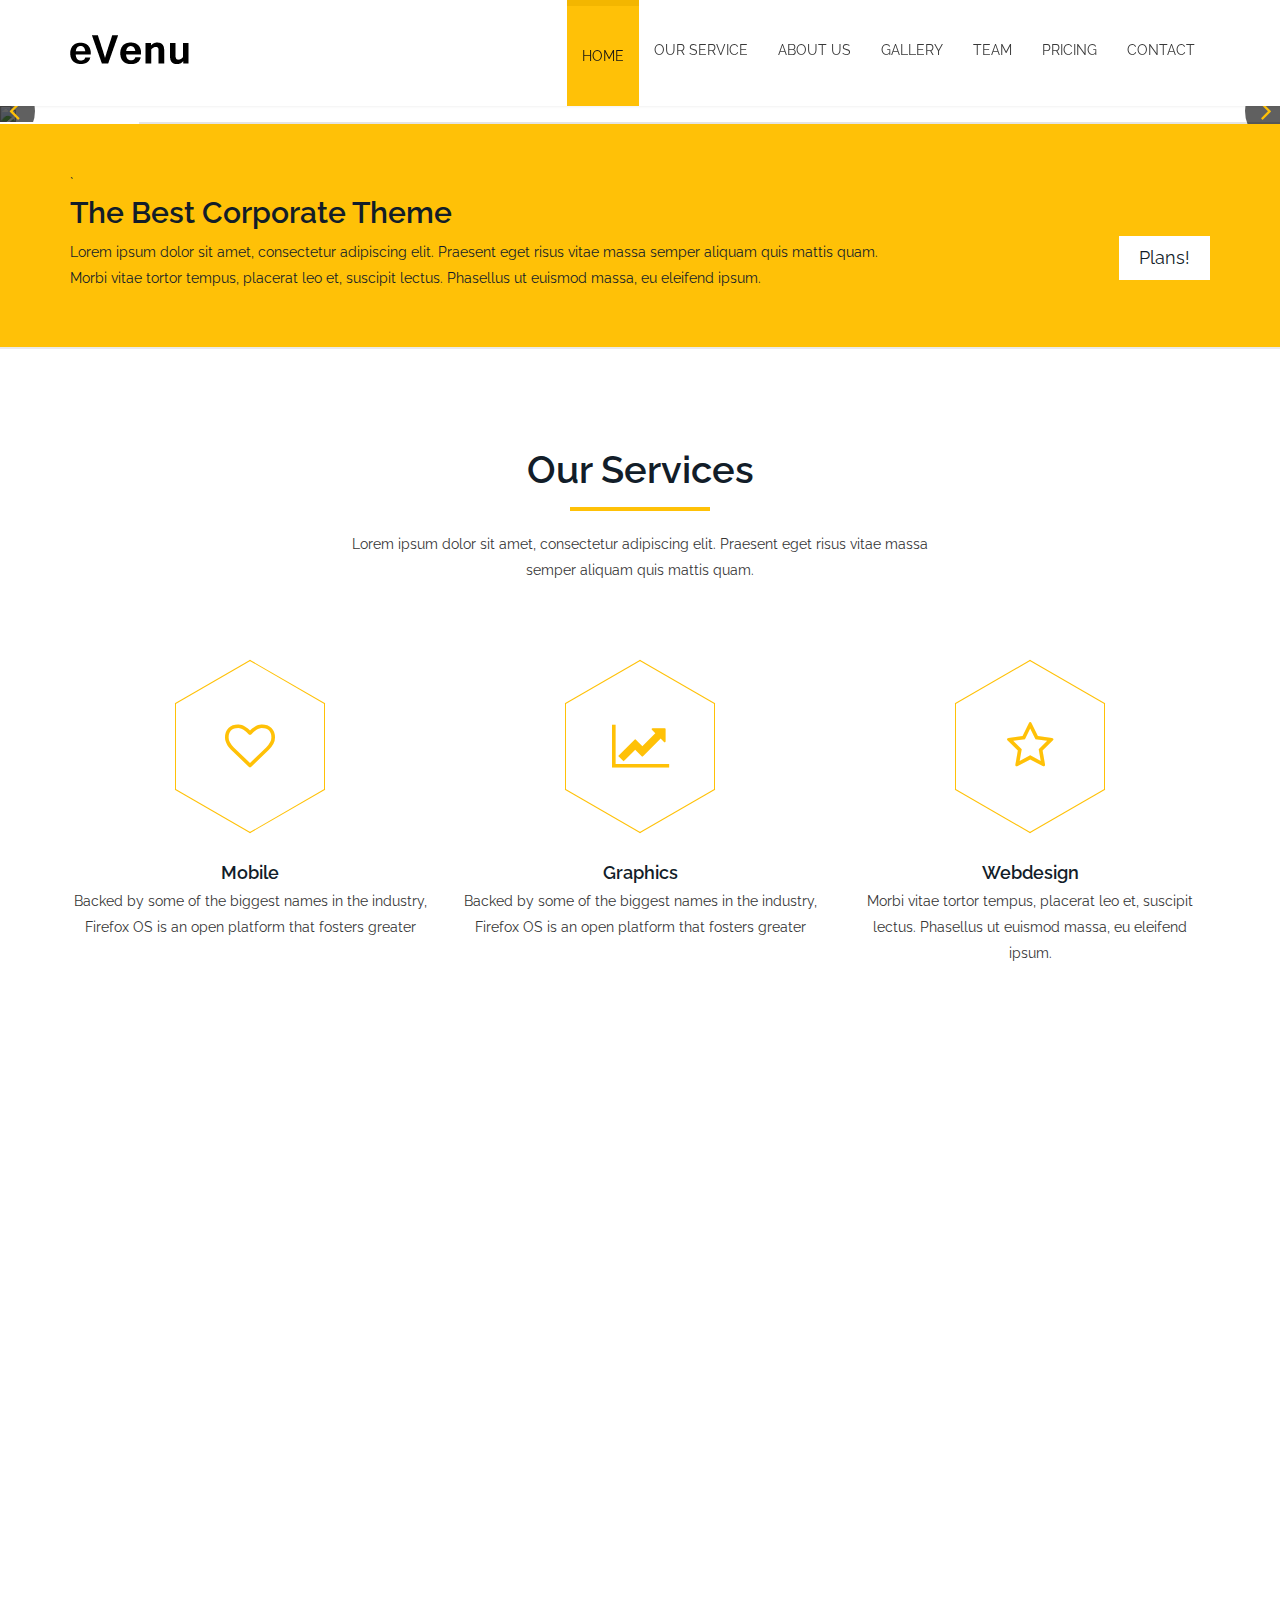
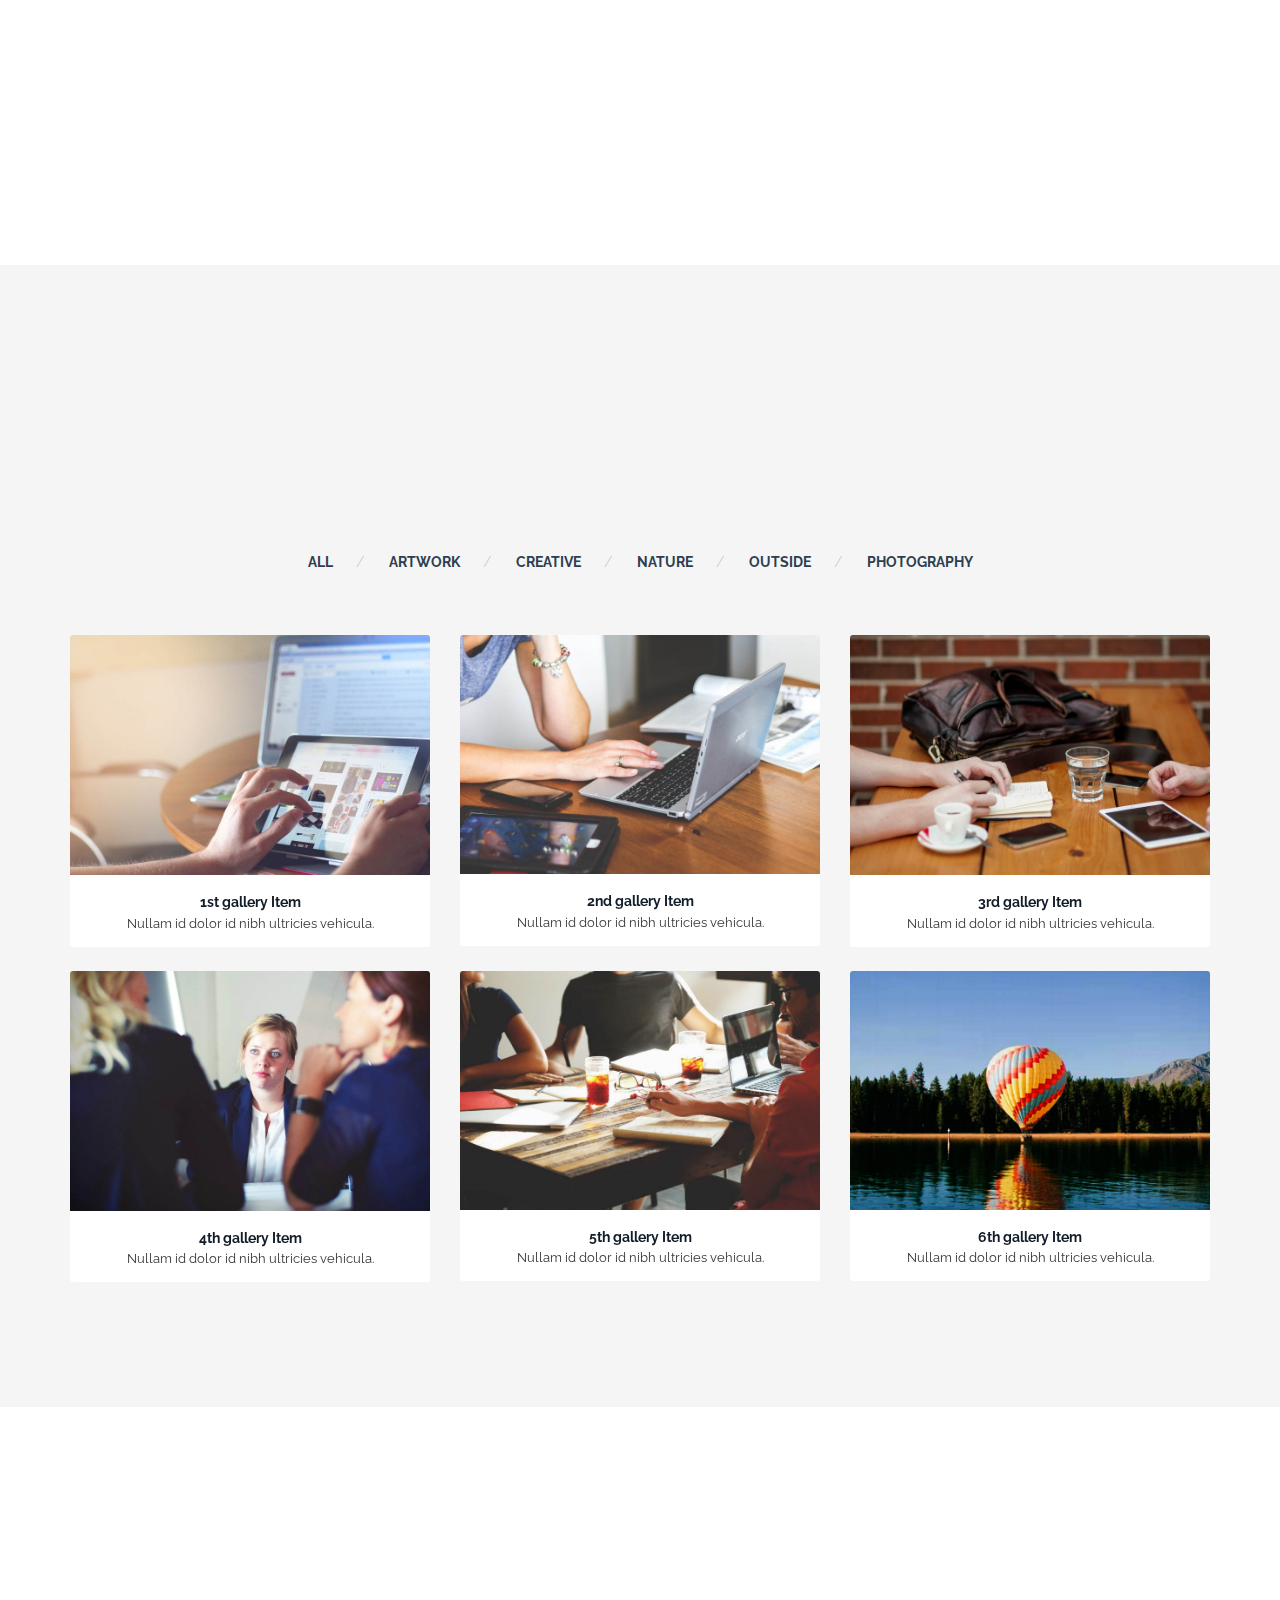
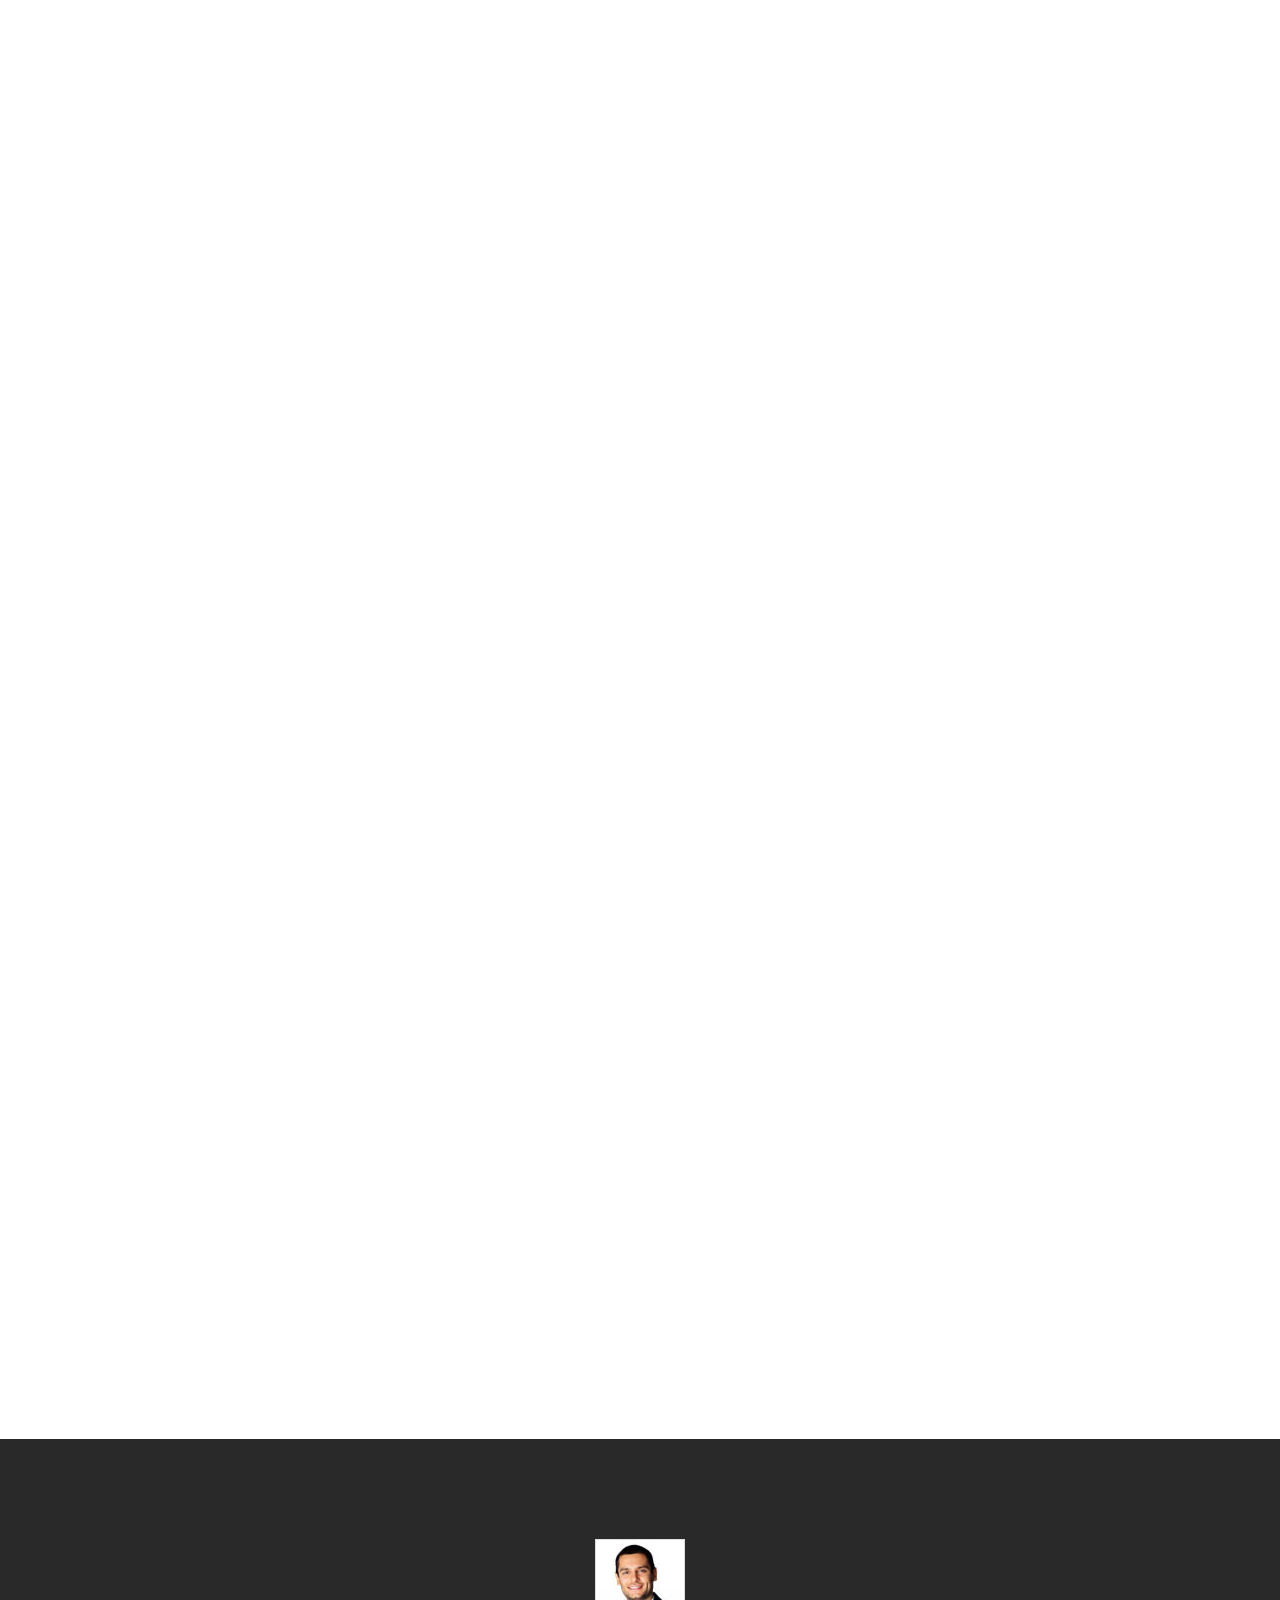
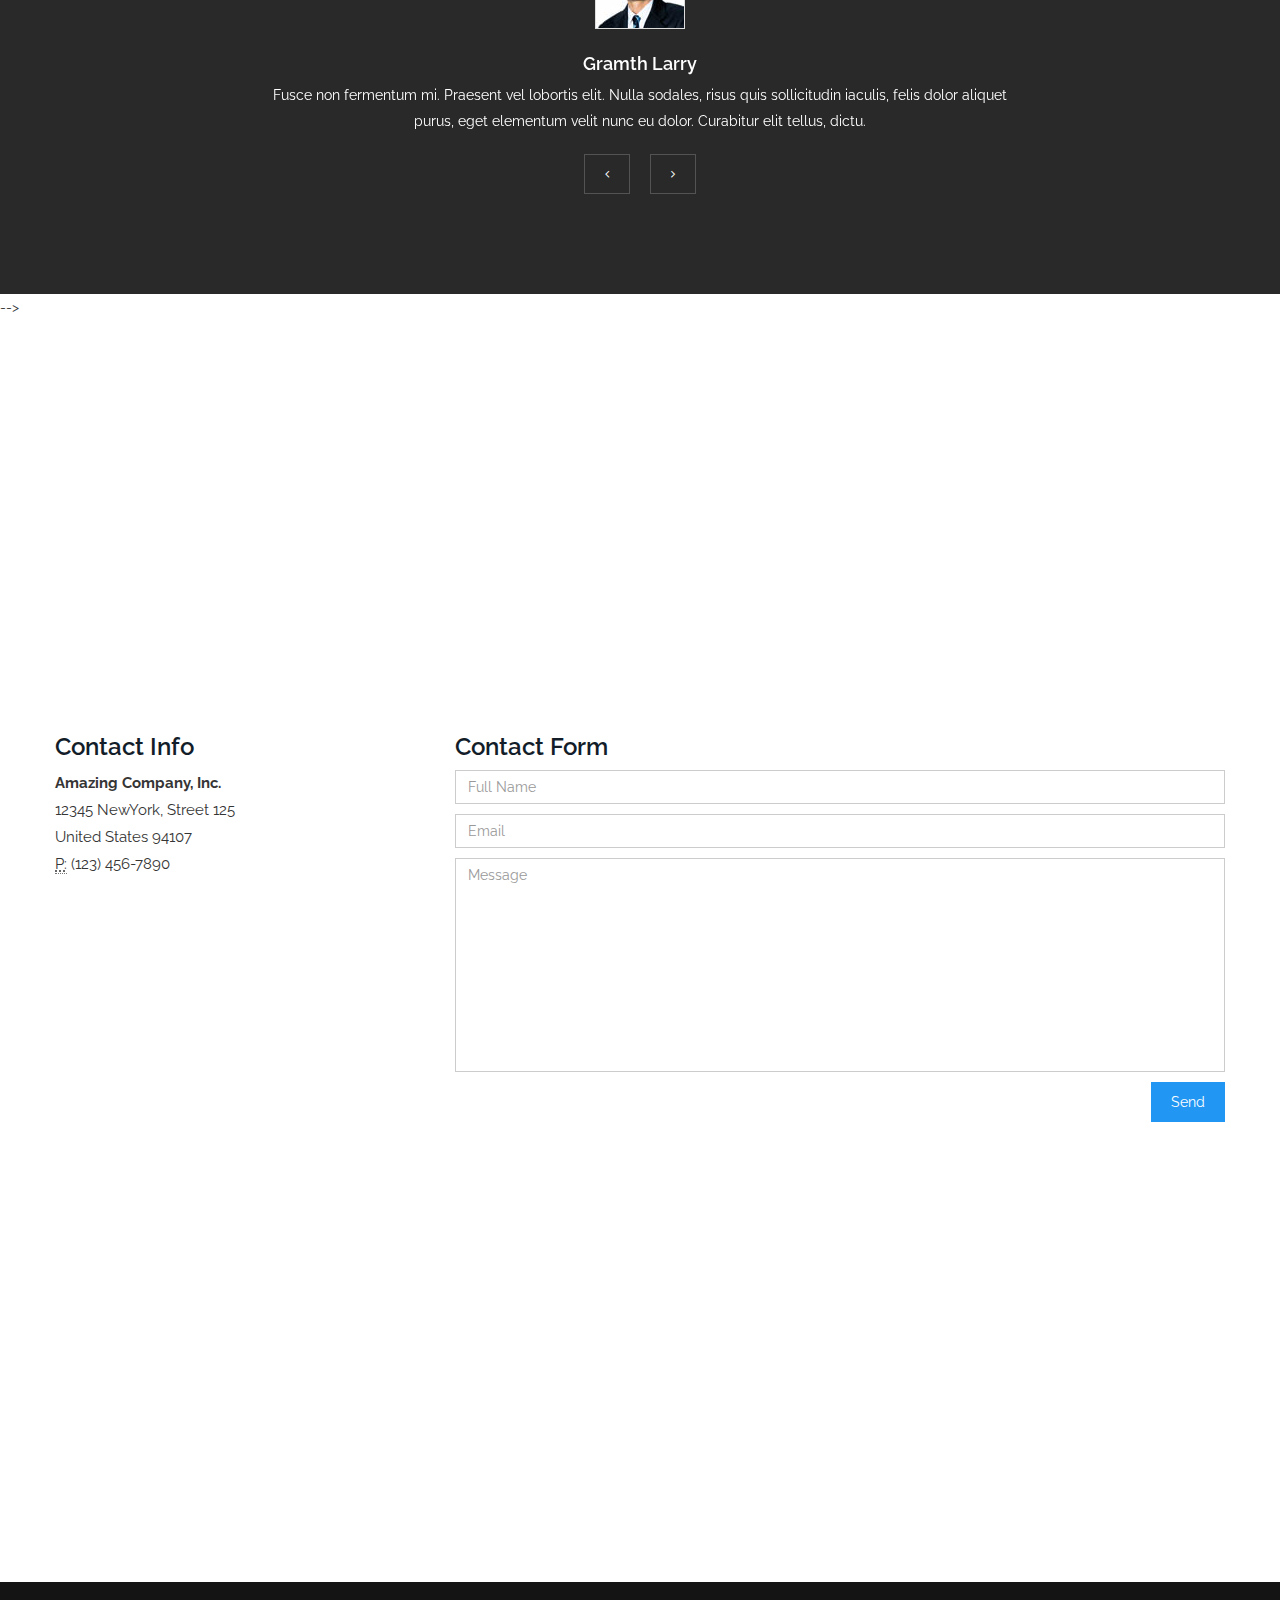
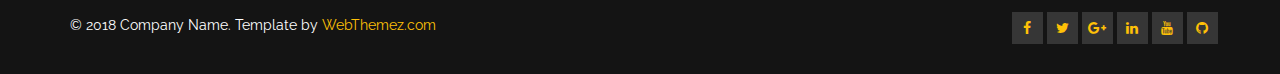
==== commit 6d7649a9: "Merge pull request #2 from quoctranphu/master" ====
--- a/index.html
+++ b/index.html
@@ -196,67 +196,18 @@
     <!--/header-->
 
     <section id="main-slider">
-        <div class="owl-carousel owl-theme" style="opacity: 1; display: block;">
-            <div class="owl-wrapper-outer">
-                <div class="owl-wrapper" style="width: 6340px; left: 0px; display: block; transition: all 0ms ease 0s; transform: translate3d(-1585px, 0px, 0px); transform-origin: 2377.5px center 0px; perspective-origin: 2377.5px center;">
-                    <div class="owl-item" style="width: 1585px;">
-                        <div class="item" style="background-image: url(https://webthemez.com/demo/evenu-best-corporate-html5-website-template/images/slider/bg1.jpg);">
-                            <div class="slider-inner">
-                                <div class="container">
-                                    <div class="row">
-                                        <div class="carousel-caption">
-                                            <div class="carousel-content">
-                                                <h2>Best Corporate</h2>
-                                                <p>Lorem ipsum dolor sit amet, consectetur adipisicing elitsed do
-                                                    eiusmod.</p>
-                                            </div>
-                                        </div>
-                                    </div>
-                                </div>
-                            </div>
-                        </div>
-                    </div>
-                    <div class="owl-item" style="width: 1585px;">
-                        <div class="item" style="background-image: url(https://webthemez.com/demo/evenu-best-corporate-html5-website-template/images/slider/bg2.jpg);">
-                            <div class="slider-inner">
-                                <div class="container">
-                                    <div class="row">
-                                        <div class="carousel-caption">
-                                            <div class="carousel-content">
-                                                <h2>Sky is Limit</h2>
-                                                <p>Lorem ipsum dolor sit amet, consectetur adipisicing elitsed do
-                                                    eiusmod.</p>
-                                            </div>
-                                        </div>
-                                    </div>
-                                </div>
-                            </div>
-                        </div>
-                    </div>
-                </div>
-            </div>
-            <!--/.item-->
-            <div class="owl-controls clickable">
-                <div class="owl-pagination">
-                    <div class="owl-page">
-                        <span class=""></span>
-                    </div>
-                    <div class="owl-page active">
-                        <span class=""></span>
-                    </div>
-                </div>
-                <div class="owl-buttons">
-                    <div class="owl-prev">
-                        <i class="fa fa-angle-left"></i>
-                    </div>
-                    <div class="owl-next">
-                        <i class="fa fa-angle-right"></i>
-                    </div>
-                </div>
-            </div>
+        <div class="owl-carousel owl-theme">
+            <img class="item" src="https://webthemez.com/demo/evenu-best-corporate-html5-website-template/images/slider/bg1.jpg">
+            <img class="item" src="https://webthemez.com/demo/evenu-best-corporate-html5-website-template/images/slider/bg2.jpg">
+            <img class="item" src="https://webthemez.com/demo/evenu-best-corporate-html5-website-template/images/slider/bg1.jpg">
+            <img class="item" src="https://webthemez.com/demo/evenu-best-corporate-html5-website-template/images/slider/bg2.jpg">
             <div id="progressBar">
-                <div id="bar" style="width: 15.1429%;"></div>
-            </div>
+                <div id="bar"></div>
+            </div>
+            <img class="item" src="https://webthemez.com/demo/evenu-best-corporate-html5-website-template/images/slider/bg1.jpg">
+            <img class="item" src="https://webthemez.com/demo/evenu-best-corporate-html5-website-template/images/slider/bg2.jpg">
+            <img class="item" src="https://webthemez.com/demo/evenu-best-corporate-html5-website-template/images/slider/bg1.jpg">
+            <img class="item" src="https://webthemez.com/demo/evenu-best-corporate-html5-website-template/images/slider/bg2.jpg">
         </div>
         <!--/.item-->
         <!--/.owl-carousel-->
@@ -397,9 +348,11 @@
 
                 <div class="section-header">
                     <h2 class="section-title text-center wow fadeInDown animated animated" style="visibility: visible; animation-name: fadeInDown;">Portfolio</h2>
-                    <p class="text-center wow fadeInDown animated animated" style="visibility: visible; animation-name: fadeInDown;">All Project description</p>
-                </div>
-                <!-- <div class="editContent">
+                    <p class="text-center wow fadeInDown animated animated" style="visibility: visible; animation-name: fadeInDown;">Lorem
+                        ipsum dolor sit amet, consectetur adipiscing elit. Praesent eget risus vitae massa <br> semper
+                        aliquam quis mattis quam.</p>
+                </div>
+                <div class="editContent">
                     <ul class="filter">
                         <li class="active"><a href="https://webthemez.com/demo/evenu-best-corporate-html5-website-template/#"
                                 data-filter="*">All</a></li>
@@ -414,7 +367,7 @@
                         <li class=""><a href="https://webthemez.com/demo/evenu-best-corporate-html5-website-template/#"
                                 data-filter=".photography">Photography</a></li>
                     </ul>
-                </div> -->
+                </div>
                 <!-- /.gallery-filter -->
 
                 <div class="row">
@@ -425,7 +378,7 @@
                                 <div class="gallery-thumb">
                                     <img src="./webthemez.com_files/1.jpg" class="img-responsive" alt="1st gallery Thumb">
                                     <div class="image-overlay"></div>
-                                    <a href="./webthemez.com_files/project_image/1.jpg" class="gallery-zoom"><i class="fa fa-eye"></i></a>
+                                    <a href="./webthemez.com_files/1.jpg" class="gallery-zoom"><i class="fa fa-eye"></i></a>
                                     <a href="https://webthemez.com/demo/evenu-best-corporate-html5-website-template/#"
                                         class="gallery-link"><i class="fa fa-link"></i></a>
                                 </div>
@@ -565,102 +518,99 @@
                     intro</p>
             </div>
 
-                <div class="row">
-                    <div class="col-md-3 col-sm-6">
-                        <div class="team-member wow fadeInUp animated" data-wow-duration="400ms" data-wow-delay="100ms" style="visibility: visible; animation-duration: 400ms; animation-delay: 100ms; animation-name: fadeInUp;">
-                            <div class="team-img">
-                                <img class="img-responsive" src="./webthemez.com_files/team_image/minhlk.jpeg" alt="">
-                            </div>
-                            <div class="team-info">
-                                <h3>Minh Lữ</h3>
-                                <span>Fullstack Developer</span>
-                            </div>  
-                        </div>
-                    </div>
-                    <div class="col-md-3 col-sm-6">
-                        <div class="team-member wow fadeInUp animated" data-wow-duration="400ms" data-wow-delay="0ms" style="visibility: visible; animation-duration: 400ms; animation-delay: 0ms; animation-name: fadeInUp;">
-                            <div class="team-img">
-                                <img class="img-responsive" src="./webthemez.com_files/team_image/thanhpv.jpg" alt="">
-                            </div>
-                            <div class="team-info">
-                                <h3>Thành Phạm</h3>
-                                <span>Senior Backend Developer</span>
-                            </div>  
-                        </div>
-                    </div>
-                </div>
+            <div class="row">
                 <div class="col-md-3 col-sm-6">
                     <div class="team-member wow fadeInUp animated" data-wow-duration="400ms" data-wow-delay="100ms"
                         style="visibility: visible; animation-duration: 400ms; animation-delay: 100ms; animation-name: fadeInUp;">
                         <div class="team-img">
-                            <img class="img-responsive" src="./webthemez.com_files/team_image/quoctq.jpeg" alt="">
+                            <img class="img-responsive" src="./webthemez.com_files/team_image/minhlk.jpeg" alt="">
                         </div>
                         <div class="team-info">
-                            <h3>Quốc Trần</h3>
-                            <span>Senior Frontend Developer</span>
-                        </div>
+                            <h3>Minh Lữ</h3>
+                            <span>Fullstack Developer</span>
+                        </div>
+                    </div>
+                </div>
+                <div class="col-md-3 col-sm-6">
+                    <div class="team-member wow fadeInUp animated" data-wow-duration="400ms" data-wow-delay="0ms" style="visibility: visible; animation-duration: 400ms; animation-delay: 0ms; animation-name: fadeInUp;">
+                        <div class="team-img">
+                            <img class="img-responsive" src="./webthemez.com_files/team_image/thanhpv.jpg" alt="">
+                        </div>
+                        <div class="team-info">
+                            <h3>Thành Phạm</h3>
+                            <span>Senior Backend Developer</span>
+                        </div>
+                    </div>
+                </div>
+            </div>
+            <div class="col-md-3 col-sm-6">
+                <div class="team-member wow fadeInUp animated" data-wow-duration="400ms" data-wow-delay="100ms" style="visibility: visible; animation-duration: 400ms; animation-delay: 100ms; animation-name: fadeInUp;">
+                    <div class="team-img">
+                        <img class="img-responsive" src="./webthemez.com_files/team_image/quoctq.jpeg" alt="">
+                    </div>
+                    <div class="team-info">
+                        <h3>Quốc Trần</h3>
+                        <span>Senior Frontend Developer</span>
+                    </div>
+                </div>
+            </div>
+            <div class="col-md-3 col-sm-6">
+                <div class="team-member wow fadeInUp animated" data-wow-duration="400ms" data-wow-delay="100ms" style="visibility: visible; animation-duration: 400ms; animation-delay: 100ms; animation-name: fadeInUp;">
+                    <div class="team-img">
+                        <img class="img-responsive" src="./webthemez.com_files/team_image/tant.png" alt="">
+                    </div>
+                    <div class="team-info">
+                        <h3>Tá Trần</h3>
+                        <span>Senior Mobile Developer</span>
+                    </div>
+                </div>
+            </div>
+            <div class="col-md-3 col-sm-6">
+                <div class="team-member wow fadeInUp animated" data-wow-duration="400ms" data-wow-delay="100ms" style="visibility: visible; animation-duration: 400ms; animation-delay: 100ms; animation-name: fadeInUp;">
+                    <div class="team-img">
+                        <img class="img-responsive" src="./webthemez.com_files/team_image/hungnv.png" alt="">
+                    </div>
+                    <div class="team-info">
+                        <h3>Hùng Nguyễn</h3>
+                        <span>IOS Developer</span>
+                    </div>
+                </div>
+            </div>
+            <div class="col-md-3 col-sm-6">
+                <div class="team-member wow fadeInUp animated" data-wow-duration="400ms" data-wow-delay="100ms" style="visibility: visible; animation-duration: 400ms; animation-delay: 100ms; animation-name: fadeInUp;">
+                    <div class="team-img">
+                        <img class="img-responsive" src="./webthemez.com_files/team_image/thintm.jpeg" alt="">
+                    </div>
+                    <div class="team-info">
+                        <h3>Thi Nguyễn</h3>
+                        <span>Designer</span>
+                    </div>
+                </div>
+            </div>
+            <div class="col-md-3 col-sm-6">
+                <div class="team-member wow fadeInUp animated" data-wow-duration="400ms" data-wow-delay="100ms" style="visibility: visible; animation-duration: 400ms; animation-delay: 100ms; animation-name: fadeInUp;">
+                    <div class="team-img">
+                        <img class="img-responsive" src="./webthemez.com_files/team_image/hoacm.jpeg" alt="">
+                    </div>
+                    <div class="team-info">
+                        <h3>Hòa Cao</h3>
+                        <span>Quality Control</span>
                     </div>
                 </div>
                 <div class="col-md-3 col-sm-6">
                     <div class="team-member wow fadeInUp animated" data-wow-duration="400ms" data-wow-delay="100ms"
                         style="visibility: visible; animation-duration: 400ms; animation-delay: 100ms; animation-name: fadeInUp;">
                         <div class="team-img">
-                            <img class="img-responsive" src="./webthemez.com_files/team_image/tant.png" alt="">
+                            <img class="img-responsive" src="./webthemez.com_files/team_image/default.jpg" alt="">
                         </div>
                         <div class="team-info">
-                            <h3>Tá Trần</h3>
-                            <span>Senior Mobile Developer</span>
-                        </div>
-                    </div>
-                </div>
-                <div class="col-md-3 col-sm-6">
-                    <div class="team-member wow fadeInUp animated" data-wow-duration="400ms" data-wow-delay="100ms"
-                        style="visibility: visible; animation-duration: 400ms; animation-delay: 100ms; animation-name: fadeInUp;">
-                        <div class="team-img">
-                            <img class="img-responsive" src="./webthemez.com_files/team_image/hungnv.png" alt="">
-                        </div>
-                        <div class="team-info">
-                            <h3>Hùng Nguyễn</h3>
-                            <span>IOS Developer</span>
-                        </div>
-                    </div>
-                </div>
-                <div class="col-md-3 col-sm-6">
-                    <div class="team-member wow fadeInUp animated" data-wow-duration="400ms" data-wow-delay="100ms"
-                        style="visibility: visible; animation-duration: 400ms; animation-delay: 100ms; animation-name: fadeInUp;">
-                        <div class="team-img">
-                            <img class="img-responsive" src="./webthemez.com_files/team_image/thintm.jpeg" alt="">
-                        </div>
-                        <div class="team-info">
-                            <h3>Thi Nguyễn</h3>
-                            <span>Designer</span>
-                        </div>
-                    </div>
-                </div>
-                <div class="col-md-3 col-sm-6">
-                    <div class="team-member wow fadeInUp animated" data-wow-duration="400ms" data-wow-delay="100ms"
-                        style="visibility: visible; animation-duration: 400ms; animation-delay: 100ms; animation-name: fadeInUp;">
-                        <div class="team-img">
-                            <img class="img-responsive" src="./webthemez.com_files/team_image/hoacm.jpeg" alt="">
-                        </div>
-                        <div class="team-info">
-                            <h3>Hòa Cao</h3>
-                            <span>Quality Control</span>
-                        </div>
-                    </div>
-                    <div class="col-md-3 col-sm-6">
-                        <div class="team-member wow fadeInUp animated" data-wow-duration="400ms" data-wow-delay="100ms" style="visibility: visible; animation-duration: 400ms; animation-delay: 100ms; animation-name: fadeInUp;">
-                            <div class="team-img">
-                                <img class="img-responsive" src="./webthemez.com_files/team_image/default.jpg" alt="">
-                            </div>
-                            <div class="team-info">
-                                <h3>Phương Lê</h3>
-                                <span>IT Business Analyst</span>
-                            </div>  
-                        </div>
-                    </div>
-                </div>
-            </div>
+                            <h3>Phương Lê</h3>
+                            <span>IT Business Analyst</span>
+                        </div>
+                    </div>
+                </div>
+            </div>
+        </div>
 
         </div>
     </section>
@@ -706,8 +656,8 @@
                     </div>
                 </div>
             </div>
-        </section> -->
-        <!--/#pricing-->
+    </section> -->
+    <!--/#pricing-->
 
 
     <section id="contact-us">
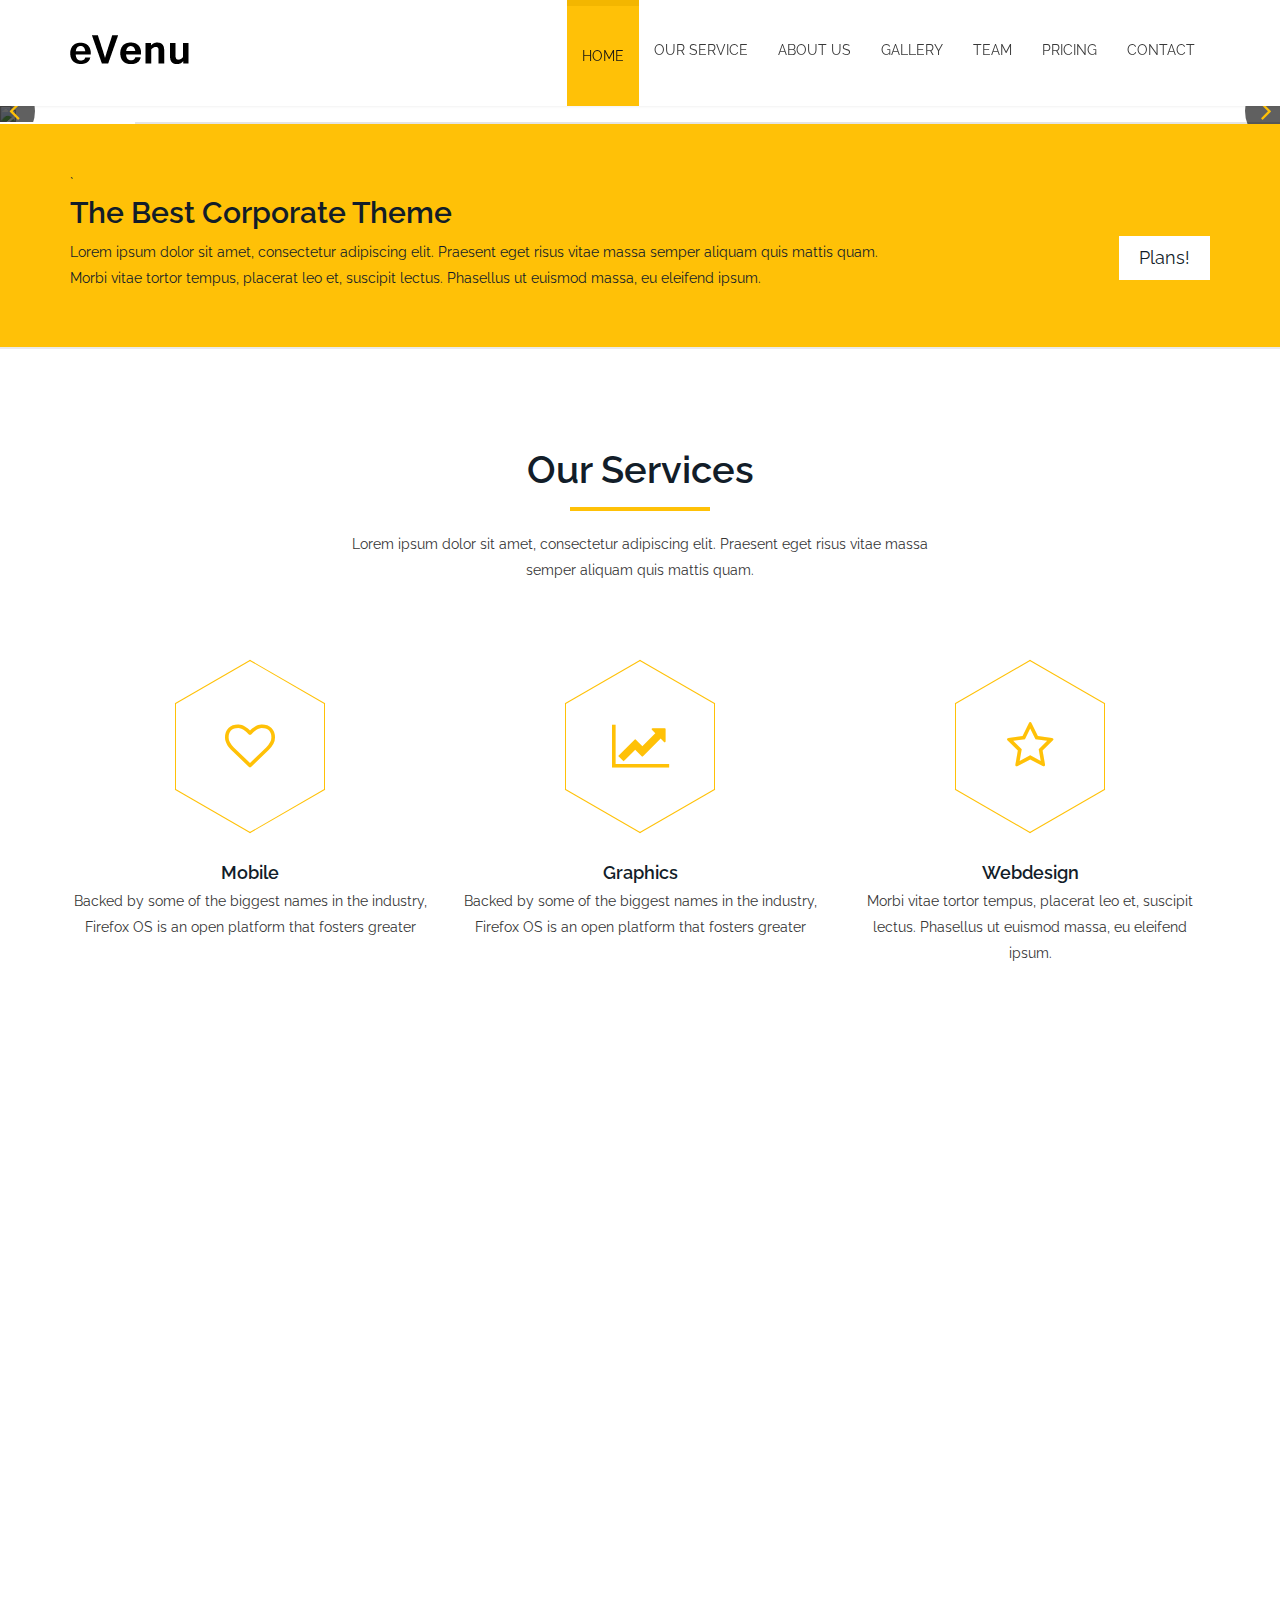
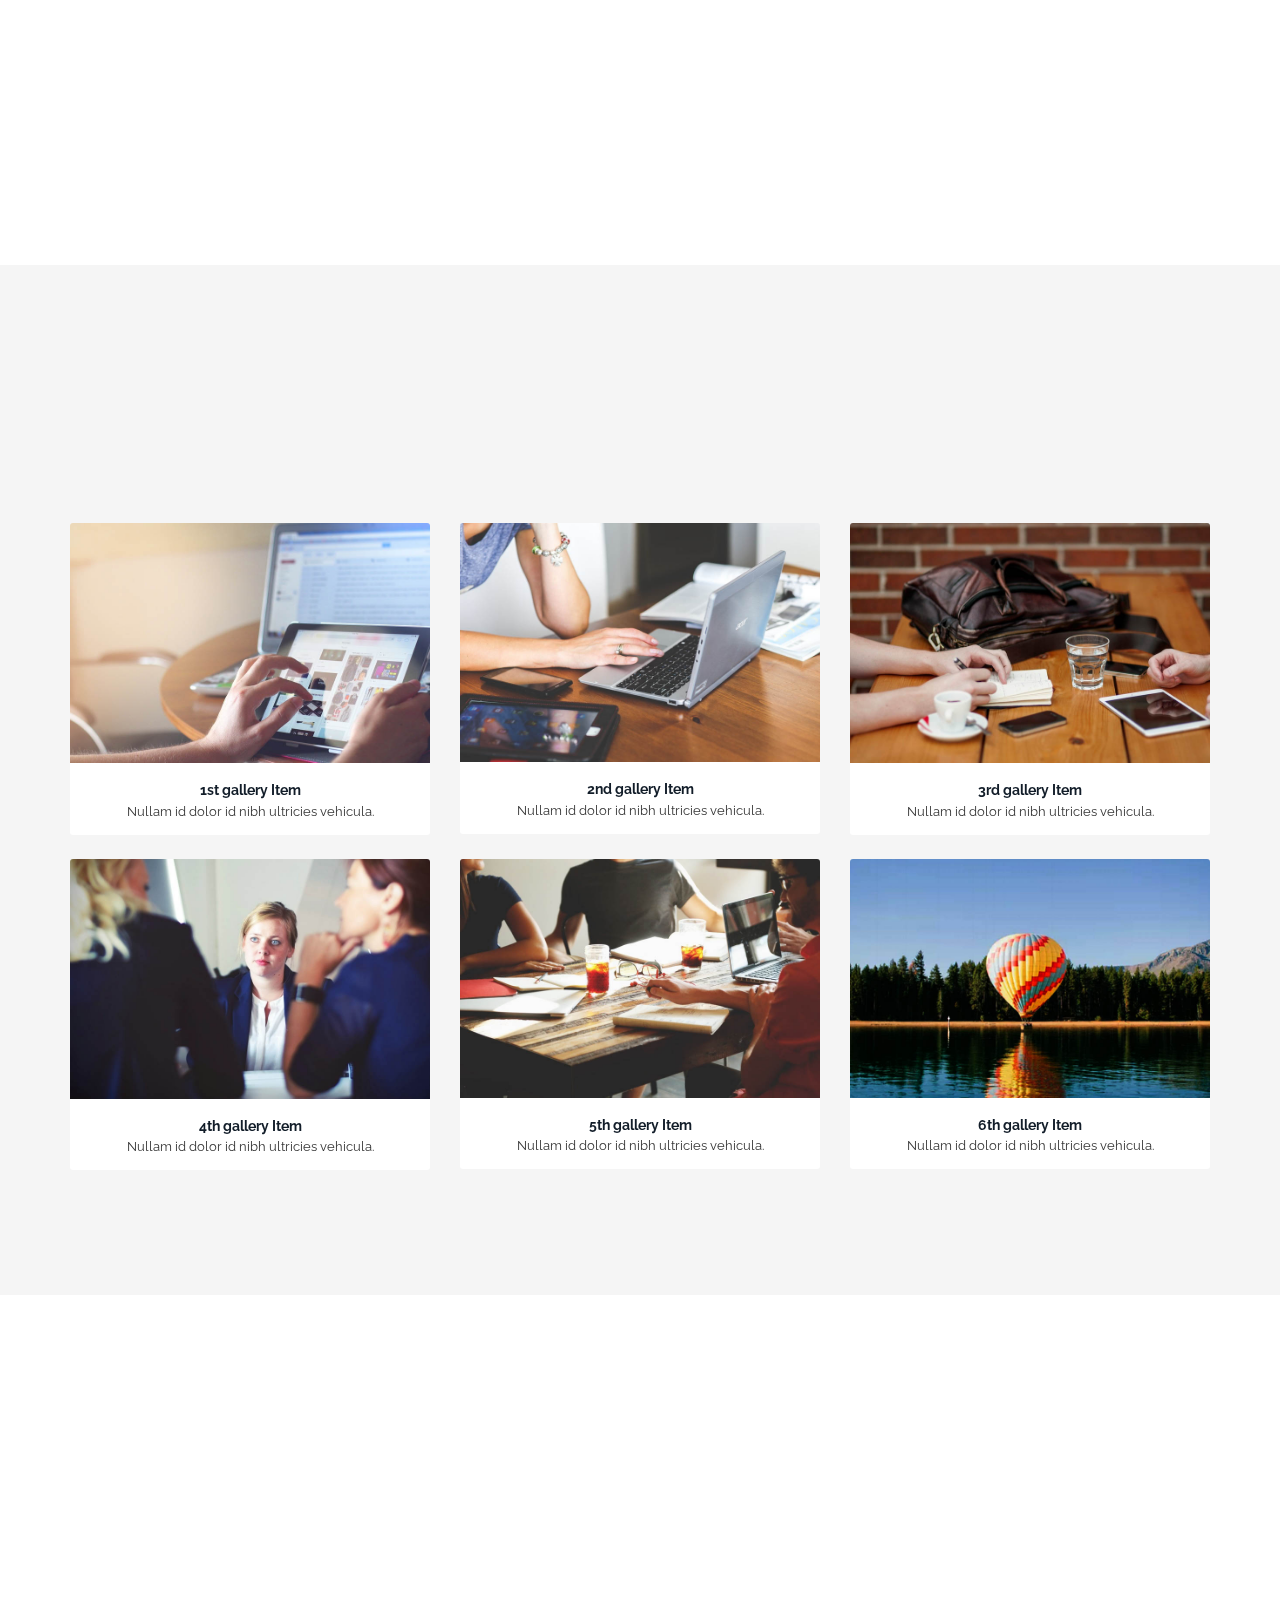
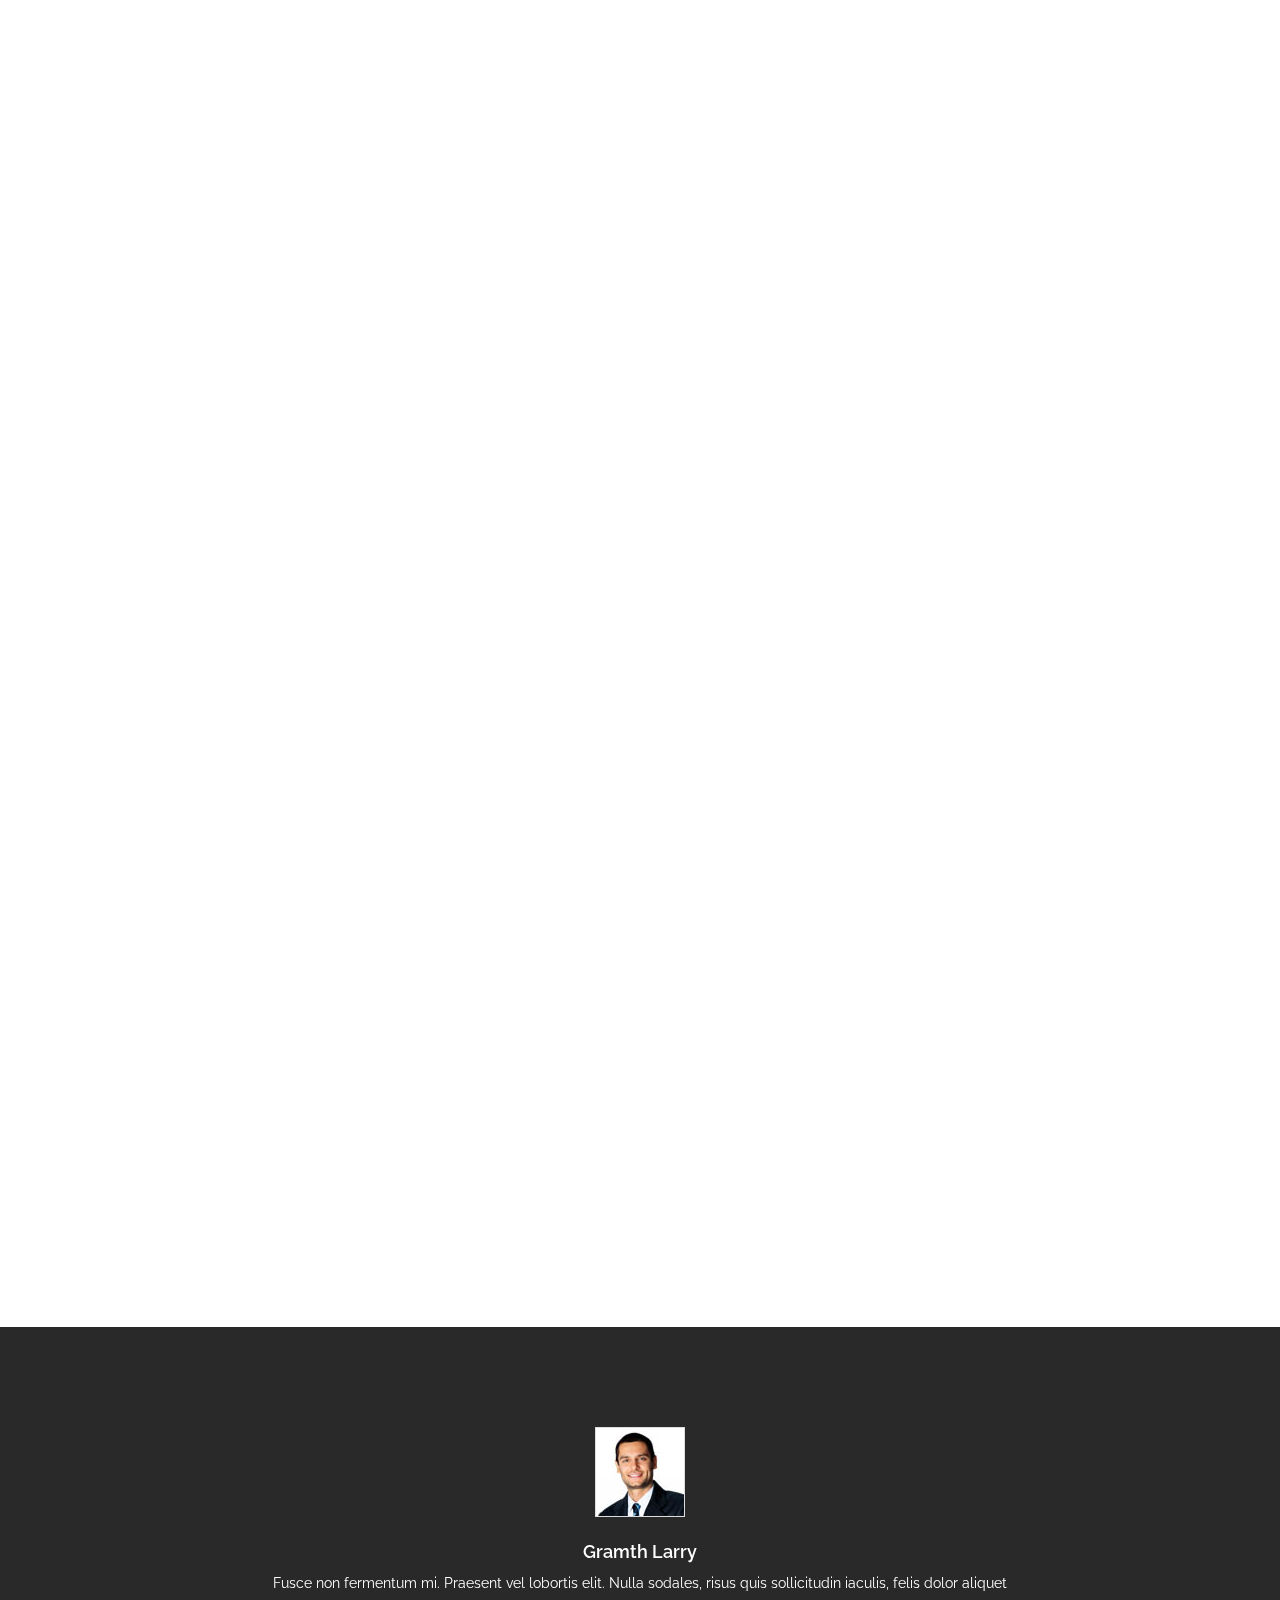
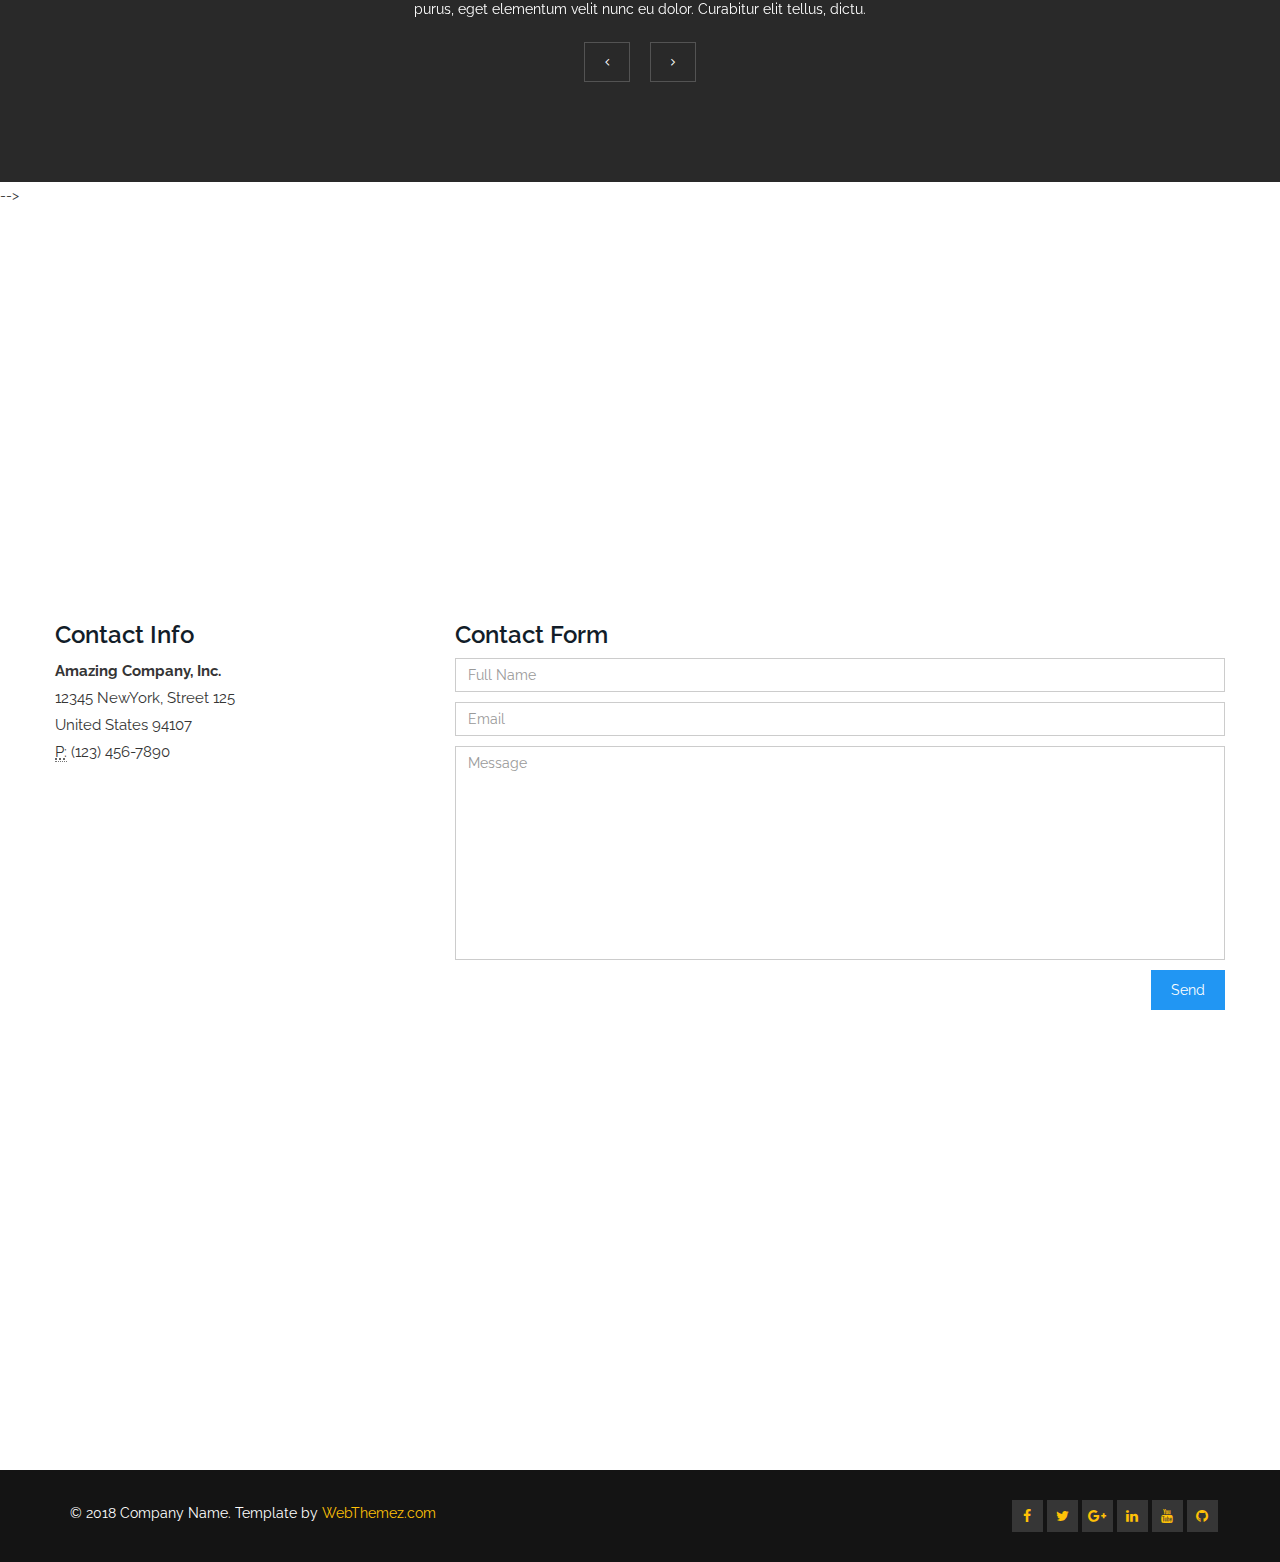
==== commit 3a6d66c6: "Merge branch 'master' of github.com:henryphamdev/intro_team" ====
--- a/index.html
+++ b/index.html
@@ -348,11 +348,9 @@
 
                 <div class="section-header">
                     <h2 class="section-title text-center wow fadeInDown animated animated" style="visibility: visible; animation-name: fadeInDown;">Portfolio</h2>
-                    <p class="text-center wow fadeInDown animated animated" style="visibility: visible; animation-name: fadeInDown;">Lorem
-                        ipsum dolor sit amet, consectetur adipiscing elit. Praesent eget risus vitae massa <br> semper
-                        aliquam quis mattis quam.</p>
-                </div>
-                <div class="editContent">
+                    <p class="text-center wow fadeInDown animated animated" style="visibility: visible; animation-name: fadeInDown;">All Project description</p>
+                </div>
+                <!-- <div class="editContent">
                     <ul class="filter">
                         <li class="active"><a href="https://webthemez.com/demo/evenu-best-corporate-html5-website-template/#"
                                 data-filter="*">All</a></li>
@@ -367,7 +365,7 @@
                         <li class=""><a href="https://webthemez.com/demo/evenu-best-corporate-html5-website-template/#"
                                 data-filter=".photography">Photography</a></li>
                     </ul>
-                </div>
+                </div> -->
                 <!-- /.gallery-filter -->
 
                 <div class="row">
@@ -378,7 +376,7 @@
                                 <div class="gallery-thumb">
                                     <img src="./webthemez.com_files/1.jpg" class="img-responsive" alt="1st gallery Thumb">
                                     <div class="image-overlay"></div>
-                                    <a href="./webthemez.com_files/1.jpg" class="gallery-zoom"><i class="fa fa-eye"></i></a>
+                                    <a href="./webthemez.com_files/project_image/1.jpg" class="gallery-zoom"><i class="fa fa-eye"></i></a>
                                     <a href="https://webthemez.com/demo/evenu-best-corporate-html5-website-template/#"
                                         class="gallery-link"><i class="fa fa-link"></i></a>
                                 </div>
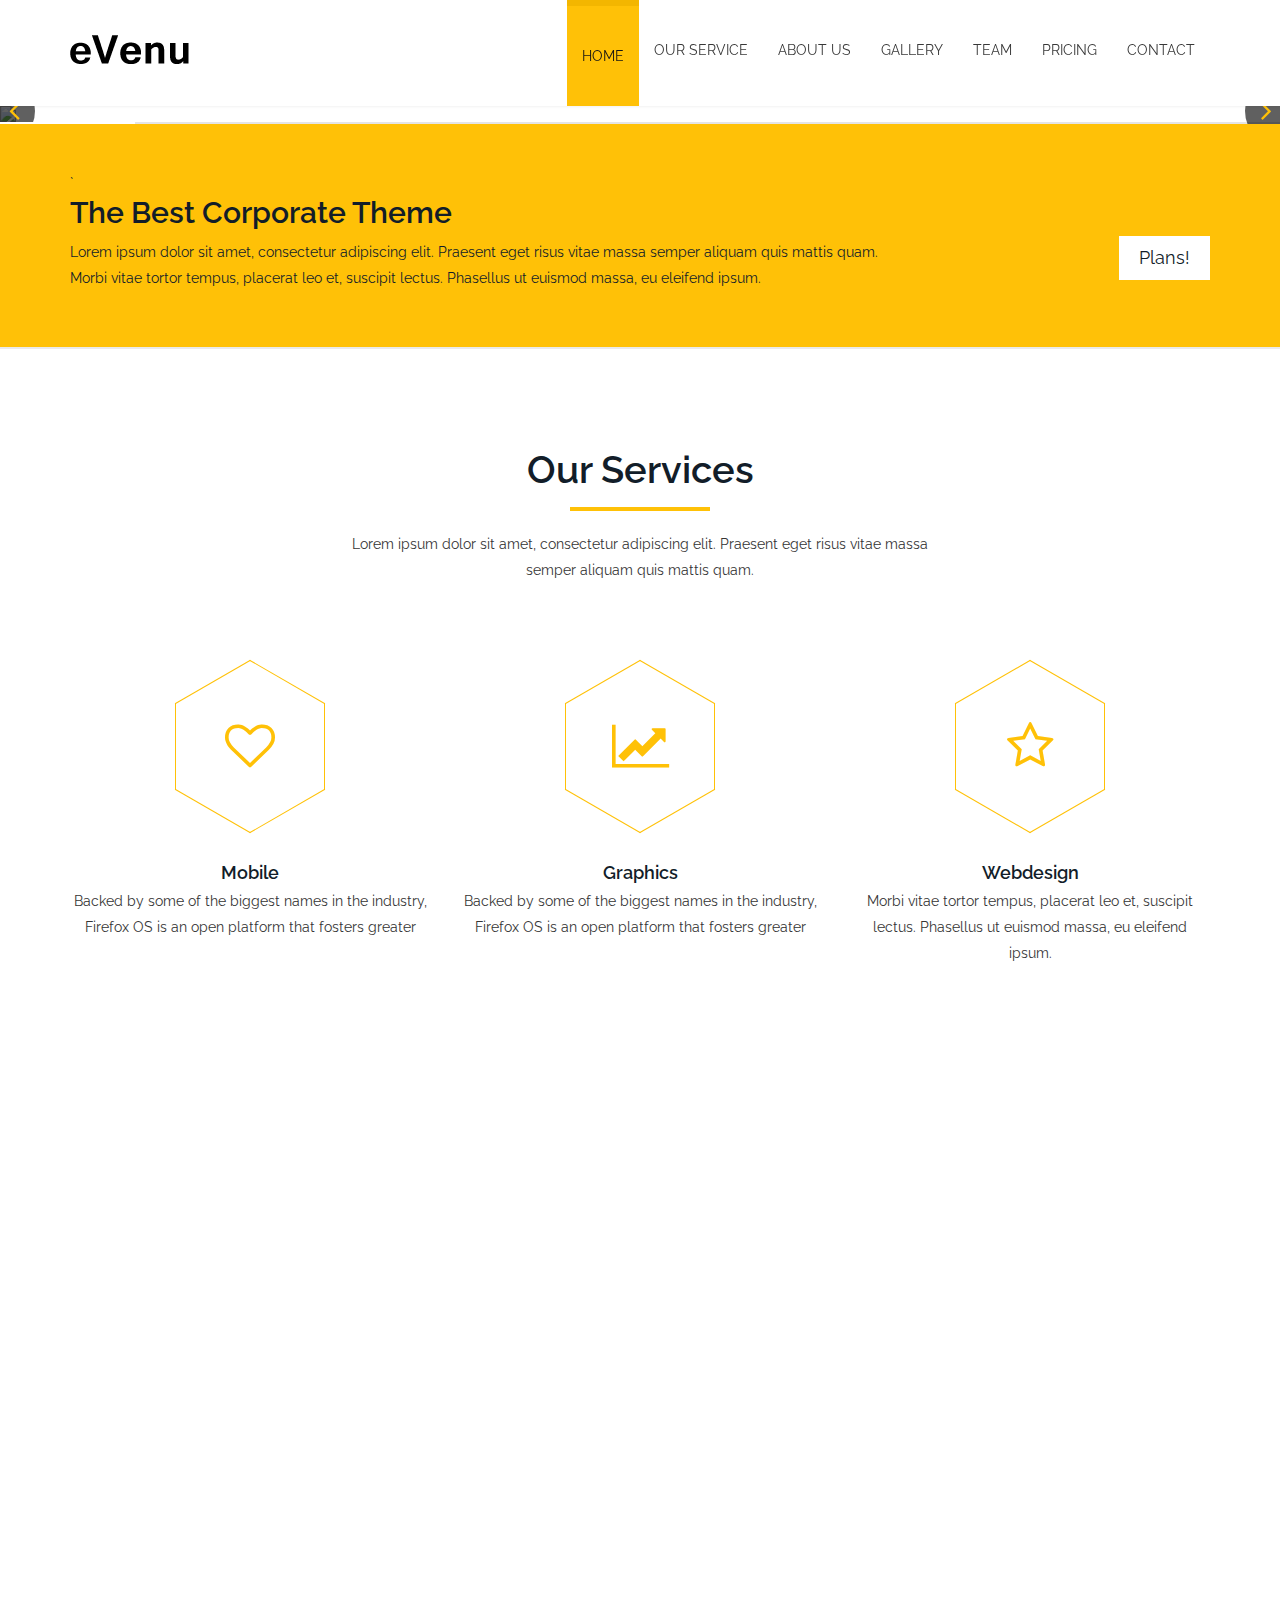
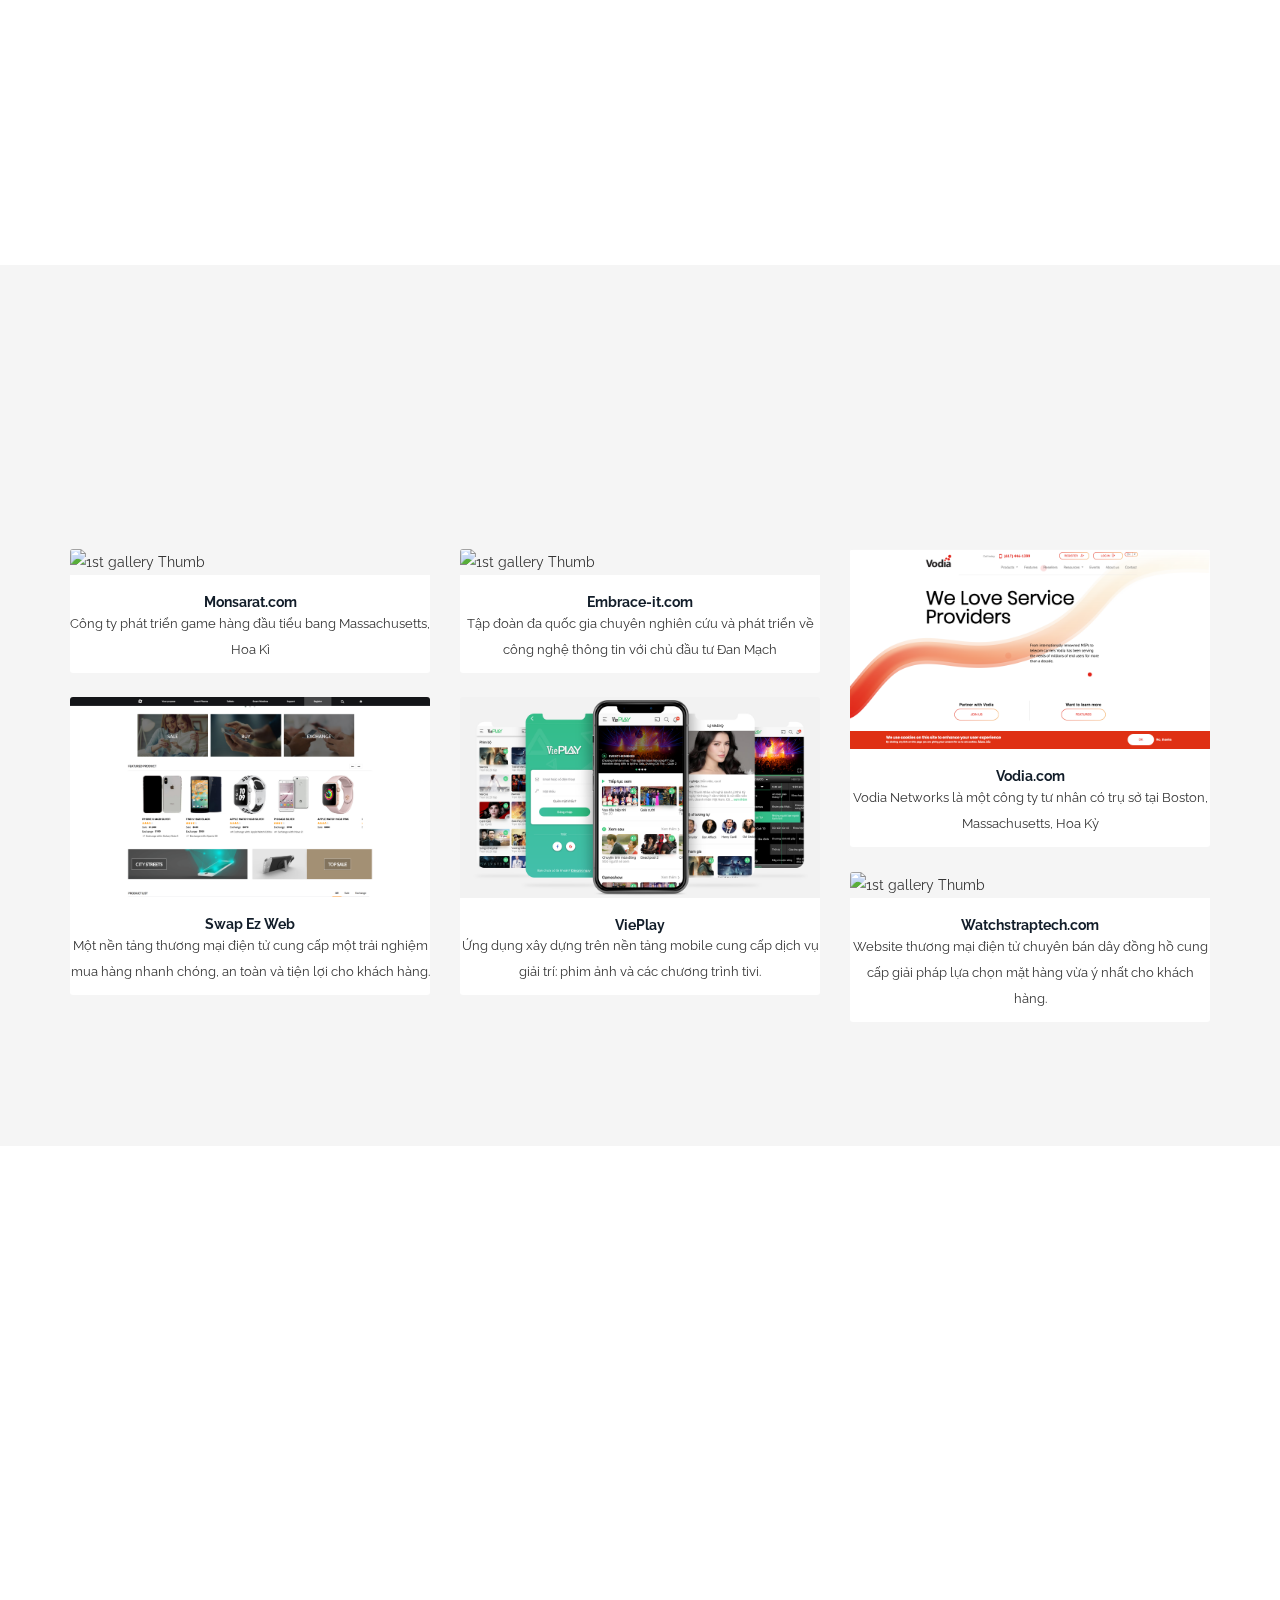
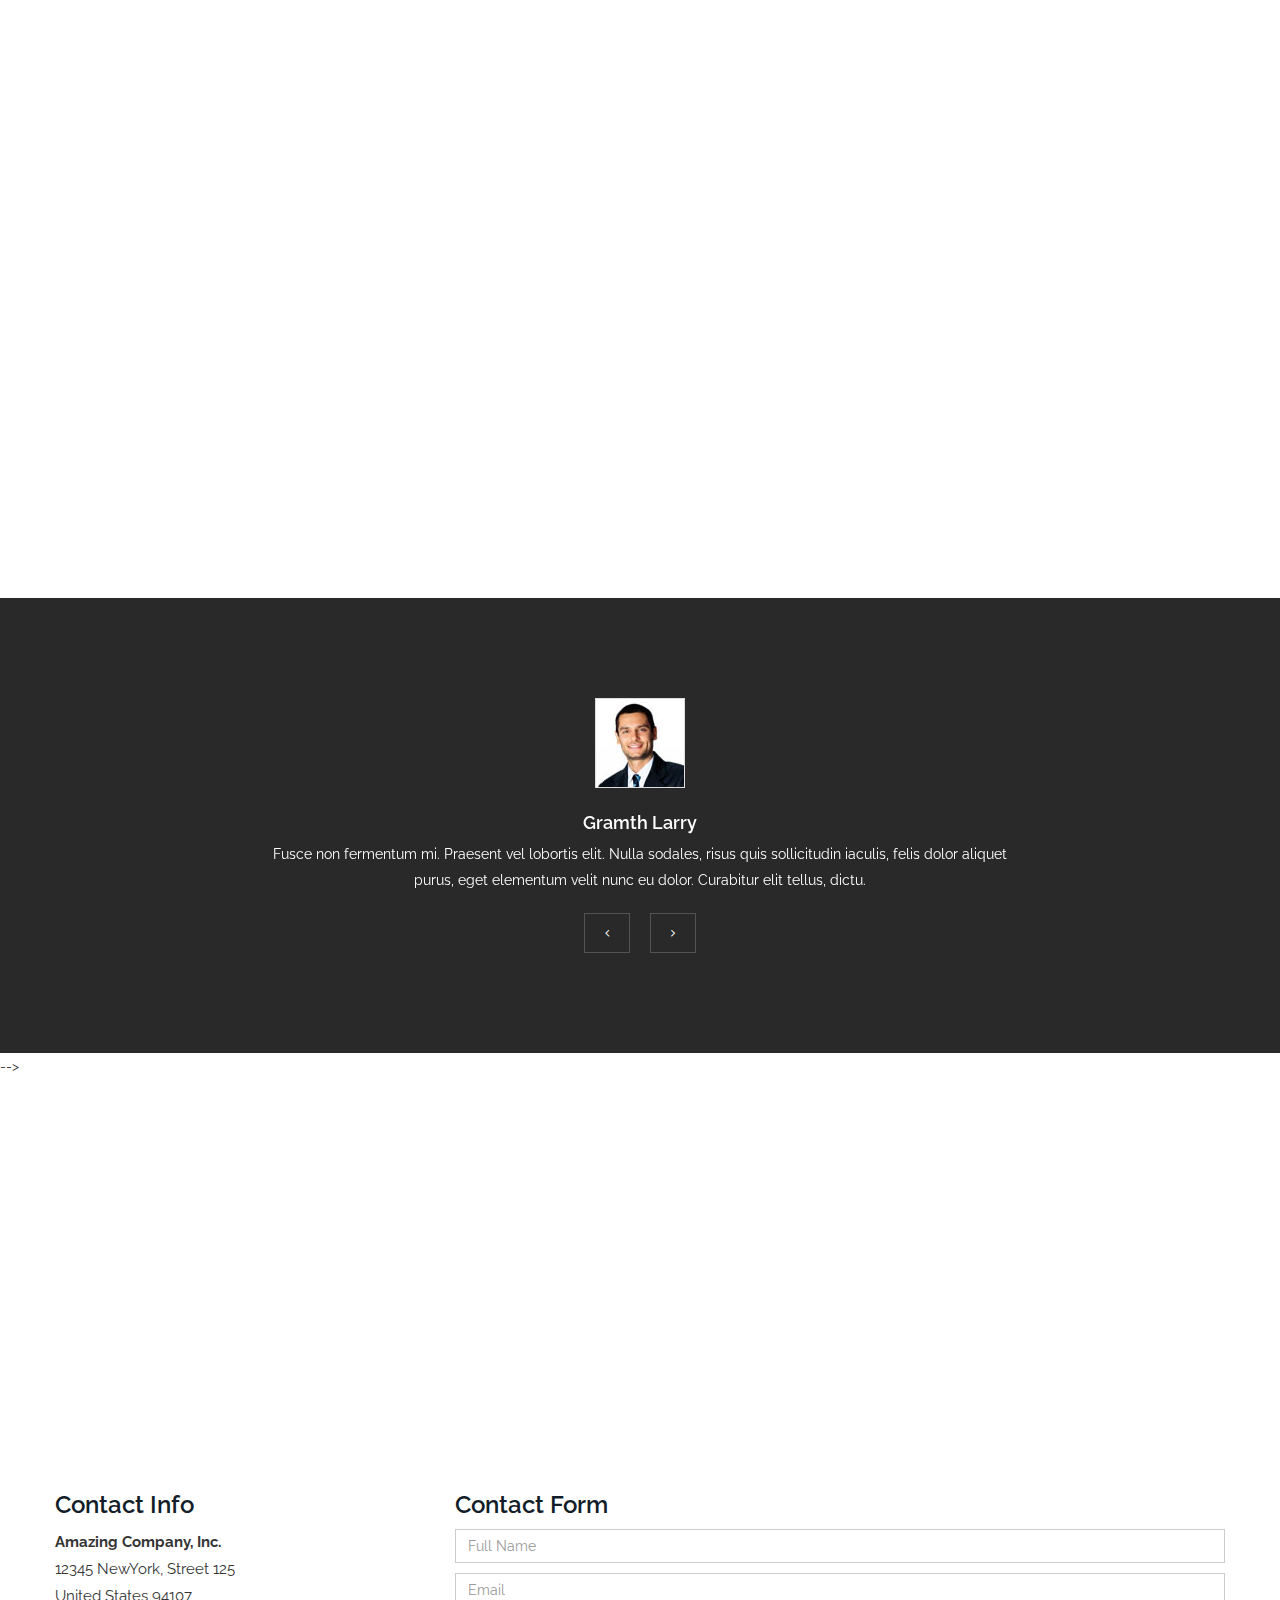
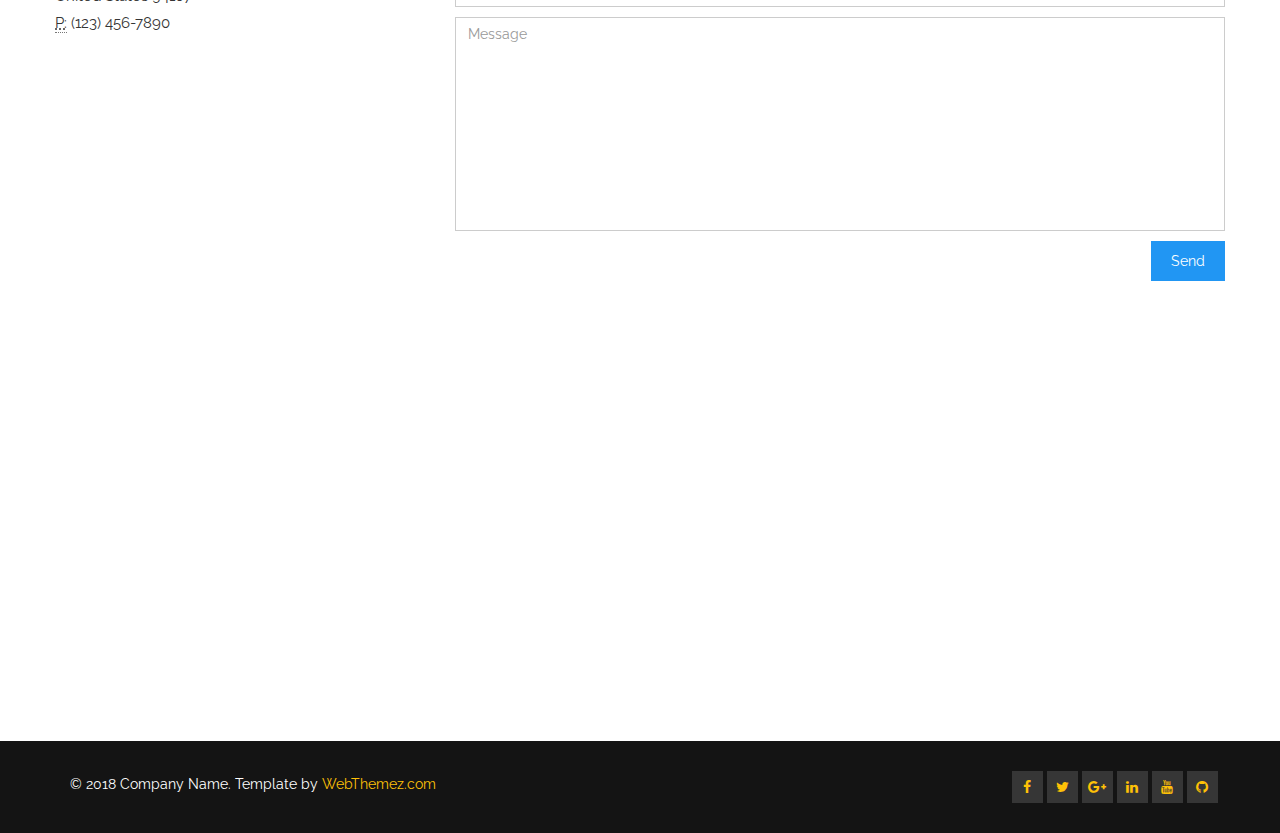
==== commit 37bc484a: "done project" ====
--- a/index.html
+++ b/index.html
@@ -347,8 +347,8 @@
             <div class="container">
 
                 <div class="section-header">
-                    <h2 class="section-title text-center wow fadeInDown animated animated" style="visibility: visible; animation-name: fadeInDown;">Portfolio</h2>
-                    <p class="text-center wow fadeInDown animated animated" style="visibility: visible; animation-name: fadeInDown;">All Project description</p>
+                    <h2 class="section-title text-center wow fadeInDown animated animated" style="visibility: visible; animation-name: fadeInDown;">Dự Án Nổi Bật</h2>
+                    <p class="text-center wow fadeInDown animated animated" style="visibility: visible; animation-name: fadeInDown;">Với kinh nghiệm làm dự án outsource với nhiều đối tác lớn đến từ nhiều nước, Diamond Team cam kết mang lại sản phẩm có chất lượng và trải nghiệm tốt nhất cho khách hàng.</p>
                 </div>
                 <!-- <div class="editContent">
                     <ul class="filter">
@@ -374,121 +374,119 @@
                             style="position: absolute; left: 0px; top: 0px; transform: translate3d(0px, 0px, 0px) scale3d(1, 1, 1); opacity: 1;">
                             <div class="gallery-item">
                                 <div class="gallery-thumb">
-                                    <img src="./webthemez.com_files/1.jpg" class="img-responsive" alt="1st gallery Thumb">
+                                    <img src="./webthemez.com_files/project_images/monsarat.png" class="img-responsive" alt="1st gallery Thumb">
                                     <div class="image-overlay"></div>
-                                    <a href="./webthemez.com_files/project_image/1.jpg" class="gallery-zoom"><i class="fa fa-eye"></i></a>
-                                    <a href="https://webthemez.com/demo/evenu-best-corporate-html5-website-template/#"
+                                    <a href="https://monsarrat.com/" class="gallery-zoom"><i class="fa fa-eye"></i></a>
+                                    <a href="https://monsarrat.com/"
                                         class="gallery-link"><i class="fa fa-link"></i></a>
                                 </div>
                                 <div class="gallery-details">
                                     <div class="editContent">
-                                        <h5>1st gallery Item</h5>
-                                    </div>
-                                    <div class="editContent">
-                                        <p>Nullam id dolor id nibh ultricies vehicula.</p>
+                                        <h5>Monsarat.com</h5>
+                                    </div>
+                                    <div class="editContent">
+                                        <p>Công ty phát triển game hàng đầu tiểu bang Massachusetts, Hoa Kì</p>
                                     </div>
                                 </div>
                             </div>
                         </div>
                         <!-- /.gallery-item-wrapper -->
-                        <div class="col-md-4 col-sm-6 col-xs-12 gallery-item-wrapper nature outside isotope-item" style="position: absolute; left: 0px; top: 0px; transform: translate3d(390px, 0px, 0px) scale3d(1, 1, 1); opacity: 1;">
+                        <div class="col-md-4 col-sm-6 col-xs-12 gallery-item-wrapper artwork creative isotope-item"
+                            style="position: absolute; left: 0px; top: 0px; transform: translate3d(0px, 0px, 0px) scale3d(1, 1, 1); opacity: 1;">
                             <div class="gallery-item">
                                 <div class="gallery-thumb">
-                                    <img src="./webthemez.com_files/2.jpg" class="img-responsive" alt="2nd gallery Thumb">
+                                    <img src="./webthemez.com_files/project_images/embraceit.png" class="img-responsive" alt="1st gallery Thumb">
                                     <div class="image-overlay"></div>
-                                    <a href="./webthemez.com_files/2.jpg" class="gallery-zoom"><i class="fa fa-eye"></i></a>
-                                    <a href="https://webthemez.com/demo/evenu-best-corporate-html5-website-template/#"
+                                    <a href="https://embrace-it.com/" class="gallery-zoom"><i class="fa fa-eye"></i></a>
+                                    <a href="https://embrace-it.com/"
                                         class="gallery-link"><i class="fa fa-link"></i></a>
                                 </div>
                                 <div class="gallery-details">
                                     <div class="editContent">
-                                        <h5>2nd gallery Item</h5>
-                                    </div>
-                                    <div class="editContent">
-                                        <p>Nullam id dolor id nibh ultricies vehicula.</p>
-                                    </div>
-                                </div>
-                            </div>
-                        </div>
-                        <!-- /.gallery-item-wrapper -->
-                        <div class="col-md-4 col-sm-6 col-xs-12 gallery-item-wrapper photography artwork isotope-item"
-                            style="position: absolute; left: 0px; top: 0px; transform: translate3d(780px, 0px, 0px) scale3d(1, 1, 1); opacity: 1;">
+                                        <h5>Embrace-it.com</h5>
+                                    </div>
+                                    <div class="editContent">
+                                        <p>Tập đoàn đa quốc gia chuyên nghiên cứu và phát triển về công nghệ thông tin với chủ đầu tư Đan Mạch</p>
+                                    </div>
+                                </div>
+                            </div>
+                        </div>
+                        <div class="col-md-4 col-sm-6 col-xs-12 gallery-item-wrapper artwork creative isotope-item"
+                            style="position: absolute; left: 0px; top: 0px; transform: translate3d(0px, 0px, 0px) scale3d(1, 1, 1); opacity: 1;">
                             <div class="gallery-item">
                                 <div class="gallery-thumb">
-                                    <img src="./webthemez.com_files/3.jpg" class="img-responsive" alt="3rd gallery Thumb">
+                                    <img src="./webthemez.com_files/project_images/vodia.png" class="img-responsive" alt="1st gallery Thumb">
                                     <div class="image-overlay"></div>
-                                    <a href="./webthemez.com_files/3.jpg" class="gallery-zoom"><i class="fa fa-eye"></i></a>
-                                    <a href="https://webthemez.com/demo/evenu-best-corporate-html5-website-template/#"
+                                    <a href="https://vodia.com/" class="gallery-zoom"><i class="fa fa-eye"></i></a>
+                                    <a href="https://vodia.com/"
                                         class="gallery-link"><i class="fa fa-link"></i></a>
                                 </div>
                                 <div class="gallery-details">
                                     <div class="editContent">
-                                        <h5>3rd gallery Item</h5>
-                                    </div>
-                                    <div class="editContent">
-                                        <p>Nullam id dolor id nibh ultricies vehicula.</p>
-                                    </div>
-                                </div>
-                            </div>
-                        </div>
-                        <!-- /.gallery-item-wrapper -->
-                        <div class="col-md-4 col-sm-6 col-xs-12 gallery-item-wrapper creative nature isotope-item"
-                            style="position: absolute; left: 0px; top: 0px; transform: translate3d(390px, 335px, 0px) scale3d(1, 1, 1); opacity: 1;">
+                                        <h5>Vodia.com</h5>
+                                    </div>
+                                    <div class="editContent">
+                                        <p>Vodia Networks là một công ty tư nhân có trụ sở tại Boston, Massachusetts,  Hoa Kỳ</p>
+                                    </div>
+                                </div>
+                            </div>
+                        </div>
+                        <div class="col-md-4 col-sm-6 col-xs-12 gallery-item-wrapper artwork creative isotope-item"
+                            style="position: absolute; left: 0px; top: 0px; transform: translate3d(0px, 0px, 0px) scale3d(1, 1, 1); opacity: 1;">
                             <div class="gallery-item">
                                 <div class="gallery-thumb">
-                                    <img src="./webthemez.com_files/4.jpg" class="img-responsive" alt="4th gallery Thumb">
+                                    <img src="./webthemez.com_files/project_images/citystreet.png" class="img-responsive" alt="1st gallery Thumb">
                                     <div class="image-overlay"></div>
-                                    <a href="./webthemez.com_files/4.jpg" class="gallery-zoom"><i class="fa fa-eye"></i></a>
-                                    <a href="https://webthemez.com/demo/evenu-best-corporate-html5-website-template/#"
+                                    <a href="http://demo.swap-ez.com/" class="gallery-zoom"><i class="fa fa-eye"></i></a>
+                                    <a href="http://demo.swap-ez.com/"
                                         class="gallery-link"><i class="fa fa-link"></i></a>
                                 </div>
                                 <div class="gallery-details">
                                     <div class="editContent">
-                                        <h5>4th gallery Item</h5>
-                                    </div>
-                                    <div class="editContent">
-                                        <p>Nullam id dolor id nibh ultricies vehicula.</p>
-                                    </div>
-                                </div>
-                            </div>
-                        </div>
-                        <!-- /.gallery-item-wrapper -->
-                        <div class="col-md-4 col-sm-6 col-xs-12 gallery-item-wrapper nature isotope-item" style="position: absolute; left: 0px; top: 0px; transform: translate3d(0px, 336px, 0px) scale3d(1, 1, 1); opacity: 1;">
+                                        <h5>Swap Ez Web</h5>
+                                    </div>
+                                    <div class="editContent">
+                                        <p>Một nền tảng thương mại điện tử cung cấp một trải nghiệm mua hàng nhanh chóng, an toàn và tiện lợi cho khách hàng.</p>
+                                    </div>
+                                </div>
+                            </div>
+                        </div>
+                        <div class="col-md-4 col-sm-6 col-xs-12 gallery-item-wrapper artwork creative isotope-item"
+                            style="position: absolute; left: 0px; top: 0px; transform: translate3d(0px, 0px, 0px) scale3d(1, 1, 1); opacity: 1;">
                             <div class="gallery-item">
                                 <div class="gallery-thumb">
-                                    <img src="./webthemez.com_files/5.jpg" class="img-responsive" alt="5th gallery Thumb">
+                                    <img src="./webthemez.com_files/project_images/vieplay.png" class="img-responsive" alt="1st gallery Thumb">
                                     <div class="image-overlay"></div>
-                                    <a href="./webthemez.com_files/5.jpg" class="gallery-zoom"><i class="fa fa-eye"></i></a>
-                                    <a href="https://webthemez.com/demo/evenu-best-corporate-html5-website-template/#"
+                                    <a href="#" class="gallery-zoom"><i class="fa fa-eye"></i></a>
+                                    <a href="#"
                                         class="gallery-link"><i class="fa fa-link"></i></a>
                                 </div>
                                 <div class="gallery-details">
                                     <div class="editContent">
-                                        <h5>5th gallery Item</h5>
-                                    </div>
-                                    <div class="editContent">
-                                        <p>Nullam id dolor id nibh ultricies vehicula.</p>
-                                    </div>
-                                </div>
-                            </div>
-                        </div>
-                        <!-- /.gallery-item-wrapper -->
+                                        <h5>ViePlay</h5>
+                                    </div>
+                                    <div class="editContent">
+                                        <p>Ứng dụng xây dựng trên nền tảng mobile cung cấp dịch vụ giải trí: phim ảnh và các chương trình tivi.</p>
+                                    </div>
+                                </div>
+                            </div>
+                        </div>
                         <div class="col-md-4 col-sm-6 col-xs-12 gallery-item-wrapper artwork creative isotope-item"
-                            style="position: absolute; left: 0px; top: 0px; transform: translate3d(780px, 336px, 0px) scale3d(1, 1, 1); opacity: 1;">
+                            style="position: absolute; left: 0px; top: 0px; transform: translate3d(0px, 0px, 0px) scale3d(1, 1, 1); opacity: 1;">
                             <div class="gallery-item">
                                 <div class="gallery-thumb">
-                                    <img src="./webthemez.com_files/6.jpg" class="img-responsive" alt="6th gallery Thumb">
+                                    <img src="./webthemez.com_files/project_images/watchstrap.png" class="img-responsive" alt="1st gallery Thumb">
                                     <div class="image-overlay"></div>
-                                    <a href="./webthemez.com_files/6.jpg" class="gallery-zoom"><i class="fa fa-eye"></i></a>
-                                    <a href="https://webthemez.com/demo/evenu-best-corporate-html5-website-template/#"
+                                    <a href="http://watchstraptech.com/" class="gallery-zoom"><i class="fa fa-eye"></i></a>
+                                    <a href="http://watchstraptech.com/"
                                         class="gallery-link"><i class="fa fa-link"></i></a>
                                 </div>
                                 <div class="gallery-details">
                                     <div class="editContent">
-                                        <h5>6th gallery Item</h5>
-                                    </div>
-                                    <div class="editContent">
-                                        <p>Nullam id dolor id nibh ultricies vehicula.</p>
+                                        <h5>Watchstraptech.com</h5>
+                                    </div>
+                                    <div class="editContent">
+                                        <p>Website thương mại điện tử  chuyên bán dây đồng hồ  cung cấp giải pháp lựa chọn mặt hàng vừa ý nhất cho khách hàng.</p>
                                     </div>
                                 </div>
                             </div>
@@ -510,34 +508,32 @@
     <section id="our-team">
         <div class="container">
             <div class="section-header">
-                <h2 class="section-title text-center wow fadeInDown animated" style="visibility: visible; animation-name: fadeInDown;">The
-                    Best Team</h2>
-                <p class="text-center wow fadeInDown animated" style="visibility: visible; animation-name: fadeInDown;">Team
-                    intro</p>
-            </div>
-
-            <div class="row">
-                <div class="col-md-3 col-sm-6">
-                    <div class="team-member wow fadeInUp animated" data-wow-duration="400ms" data-wow-delay="100ms"
-                        style="visibility: visible; animation-duration: 400ms; animation-delay: 100ms; animation-name: fadeInUp;">
-                        <div class="team-img">
-                            <img class="img-responsive" src="./webthemez.com_files/team_image/minhlk.jpeg" alt="">
-                        </div>
-                        <div class="team-info">
-                            <h3>Minh Lữ</h3>
-                            <span>Fullstack Developer</span>
-                        </div>
-                    </div>
-                </div>
-                <div class="col-md-3 col-sm-6">
-                    <div class="team-member wow fadeInUp animated" data-wow-duration="400ms" data-wow-delay="0ms" style="visibility: visible; animation-duration: 400ms; animation-delay: 0ms; animation-name: fadeInUp;">
-                        <div class="team-img">
-                            <img class="img-responsive" src="./webthemez.com_files/team_image/thanhpv.jpg" alt="">
-                        </div>
-                        <div class="team-info">
-                            <h3>Thành Phạm</h3>
-                            <span>Senior Backend Developer</span>
-                        </div>
+                <h2 class="section-title text-center wow fadeInDown animated" style="visibility: visible; animation-name: fadeInDown;">Thành Viên</h2>
+                <p class="text-center wow fadeInDown animated" style="visibility: visible; animation-name: fadeInDown;">
+                    </p>
+            </div>
+
+        <div class="row">
+            <div class="col-md-3 col-sm-6">
+                <div class="team-member wow fadeInUp animated" data-wow-duration="400ms" data-wow-delay="100ms"
+                    style="visibility: visible; animation-duration: 400ms; animation-delay: 100ms; animation-name: fadeInUp;">
+                    <div class="team-img">
+                        <img class="img-responsive" src="./webthemez.com_files/team_image/minhlk.jpeg" alt="">
+                    </div>
+                    <div class="team-info">
+                        <h3>Minh Lữ</h3>
+                        <span>Fullstack Developer</span>
+                    </div>
+                </div>
+            </div>
+            <div class="col-md-3 col-sm-6">
+                <div class="team-member wow fadeInUp animated" data-wow-duration="400ms" data-wow-delay="0ms" style="visibility: visible; animation-duration: 400ms; animation-delay: 0ms; animation-name: fadeInUp;">
+                    <div class="team-img">
+                        <img class="img-responsive" src="./webthemez.com_files/team_image/thanhpv.jpg" alt="">
+                    </div>
+                    <div class="team-info">
+                        <h3>Thành Phạm</h3>
+                        <span>Senior Backend Developer</span>
                     </div>
                 </div>
             </div>
@@ -595,16 +591,16 @@
                         <span>Quality Control</span>
                     </div>
                 </div>
-                <div class="col-md-3 col-sm-6">
-                    <div class="team-member wow fadeInUp animated" data-wow-duration="400ms" data-wow-delay="100ms"
-                        style="visibility: visible; animation-duration: 400ms; animation-delay: 100ms; animation-name: fadeInUp;">
-                        <div class="team-img">
-                            <img class="img-responsive" src="./webthemez.com_files/team_image/default.jpg" alt="">
-                        </div>
-                        <div class="team-info">
-                            <h3>Phương Lê</h3>
-                            <span>IT Business Analyst</span>
-                        </div>
+            </div>
+            <div class="col-md-3 col-sm-6">
+                <div class="team-member wow fadeInUp animated" data-wow-duration="400ms" data-wow-delay="100ms"
+                    style="visibility: visible; animation-duration: 400ms; animation-delay: 100ms; animation-name: fadeInUp;">
+                    <div class="team-img">
+                        <img class="img-responsive" src="./webthemez.com_files/team_image/default.jpg" alt="">
+                    </div>
+                    <div class="team-info">
+                        <h3>Phương Lê</h3>
+                        <span>IT Business Analyst</span>
                     </div>
                 </div>
             </div>
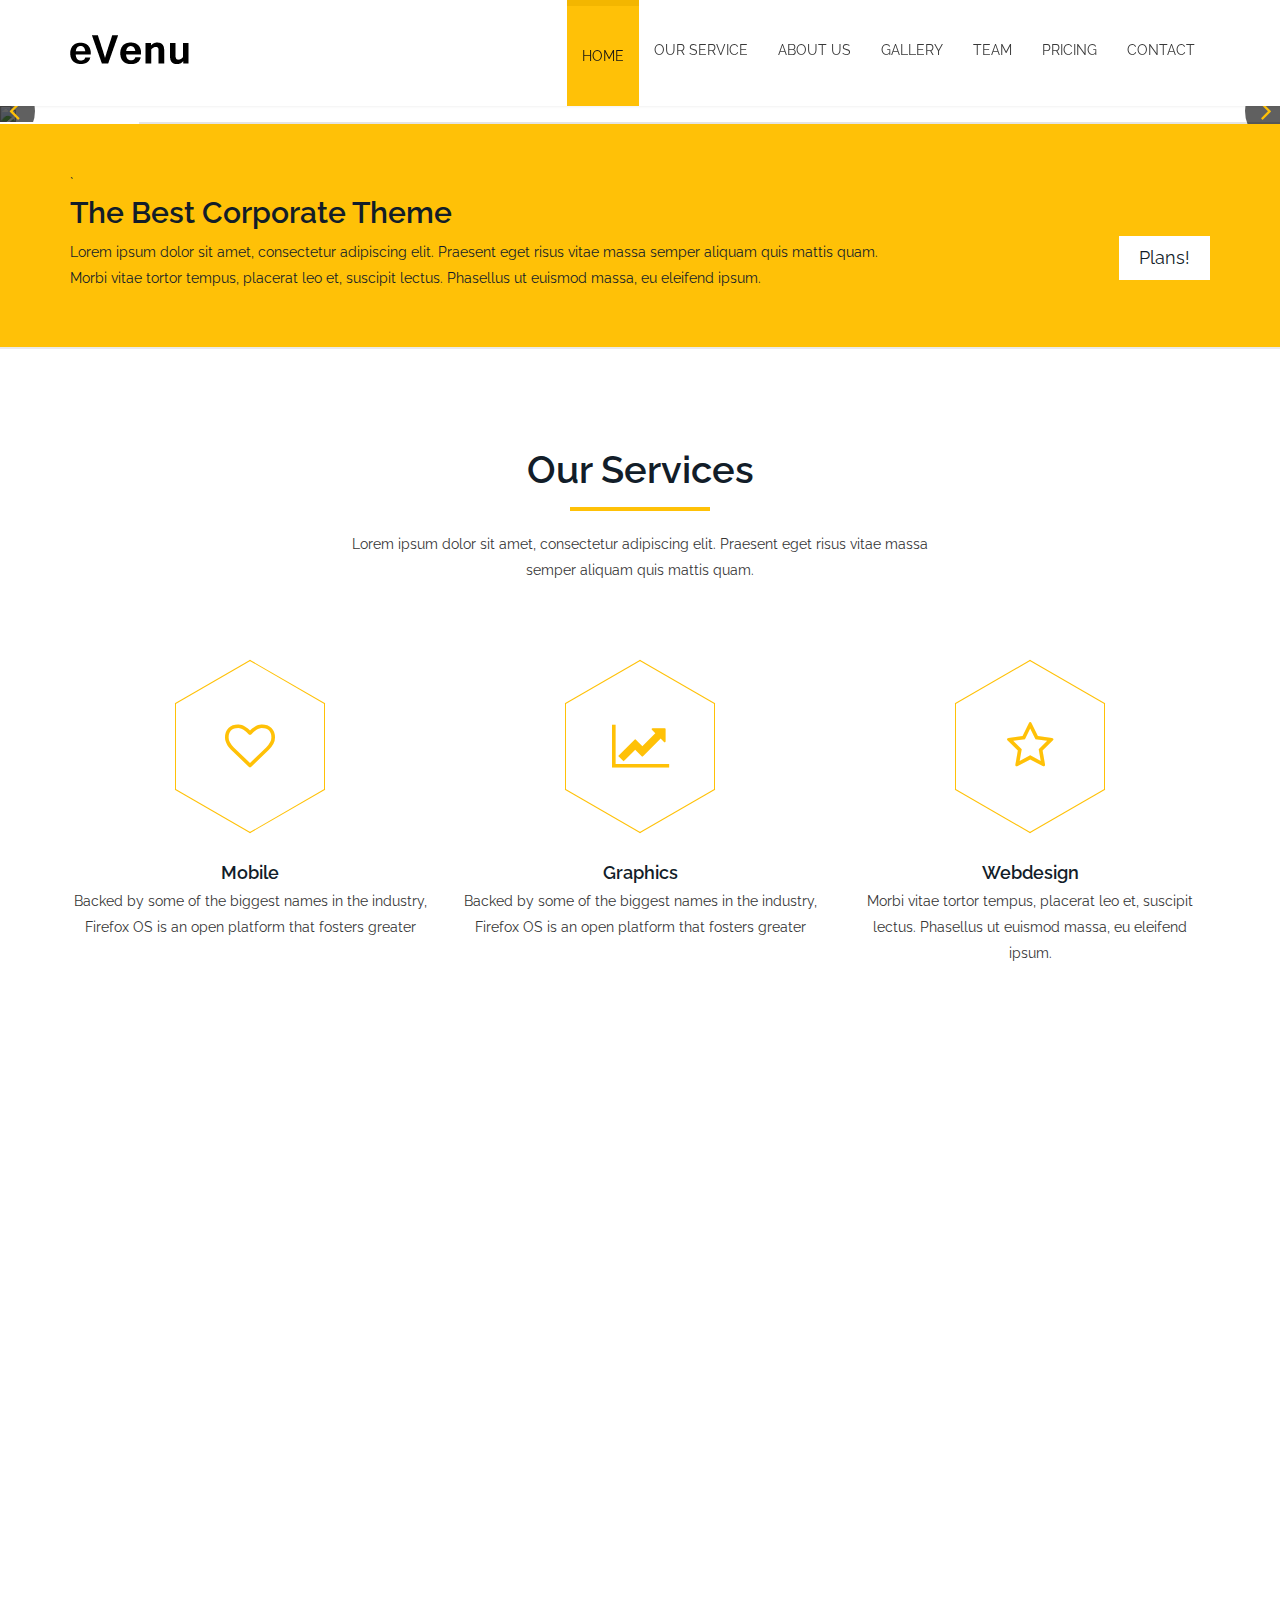
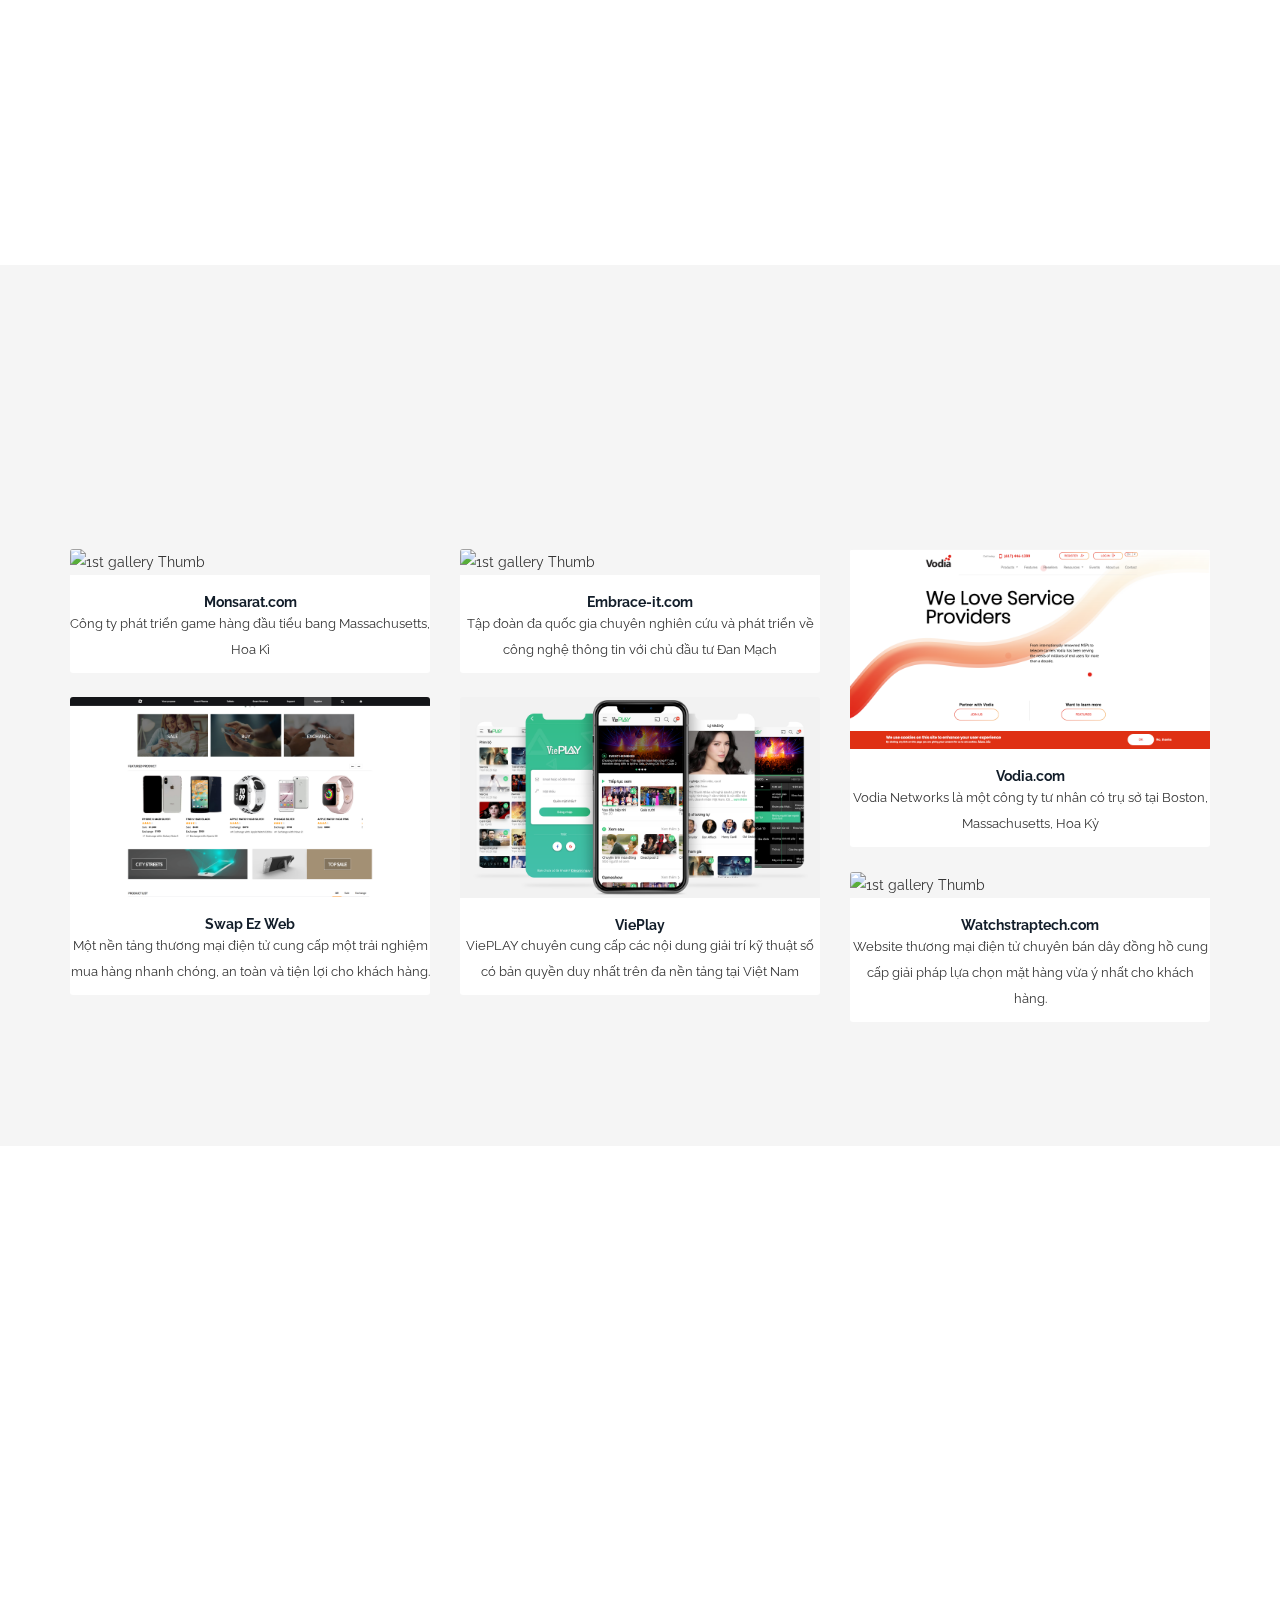
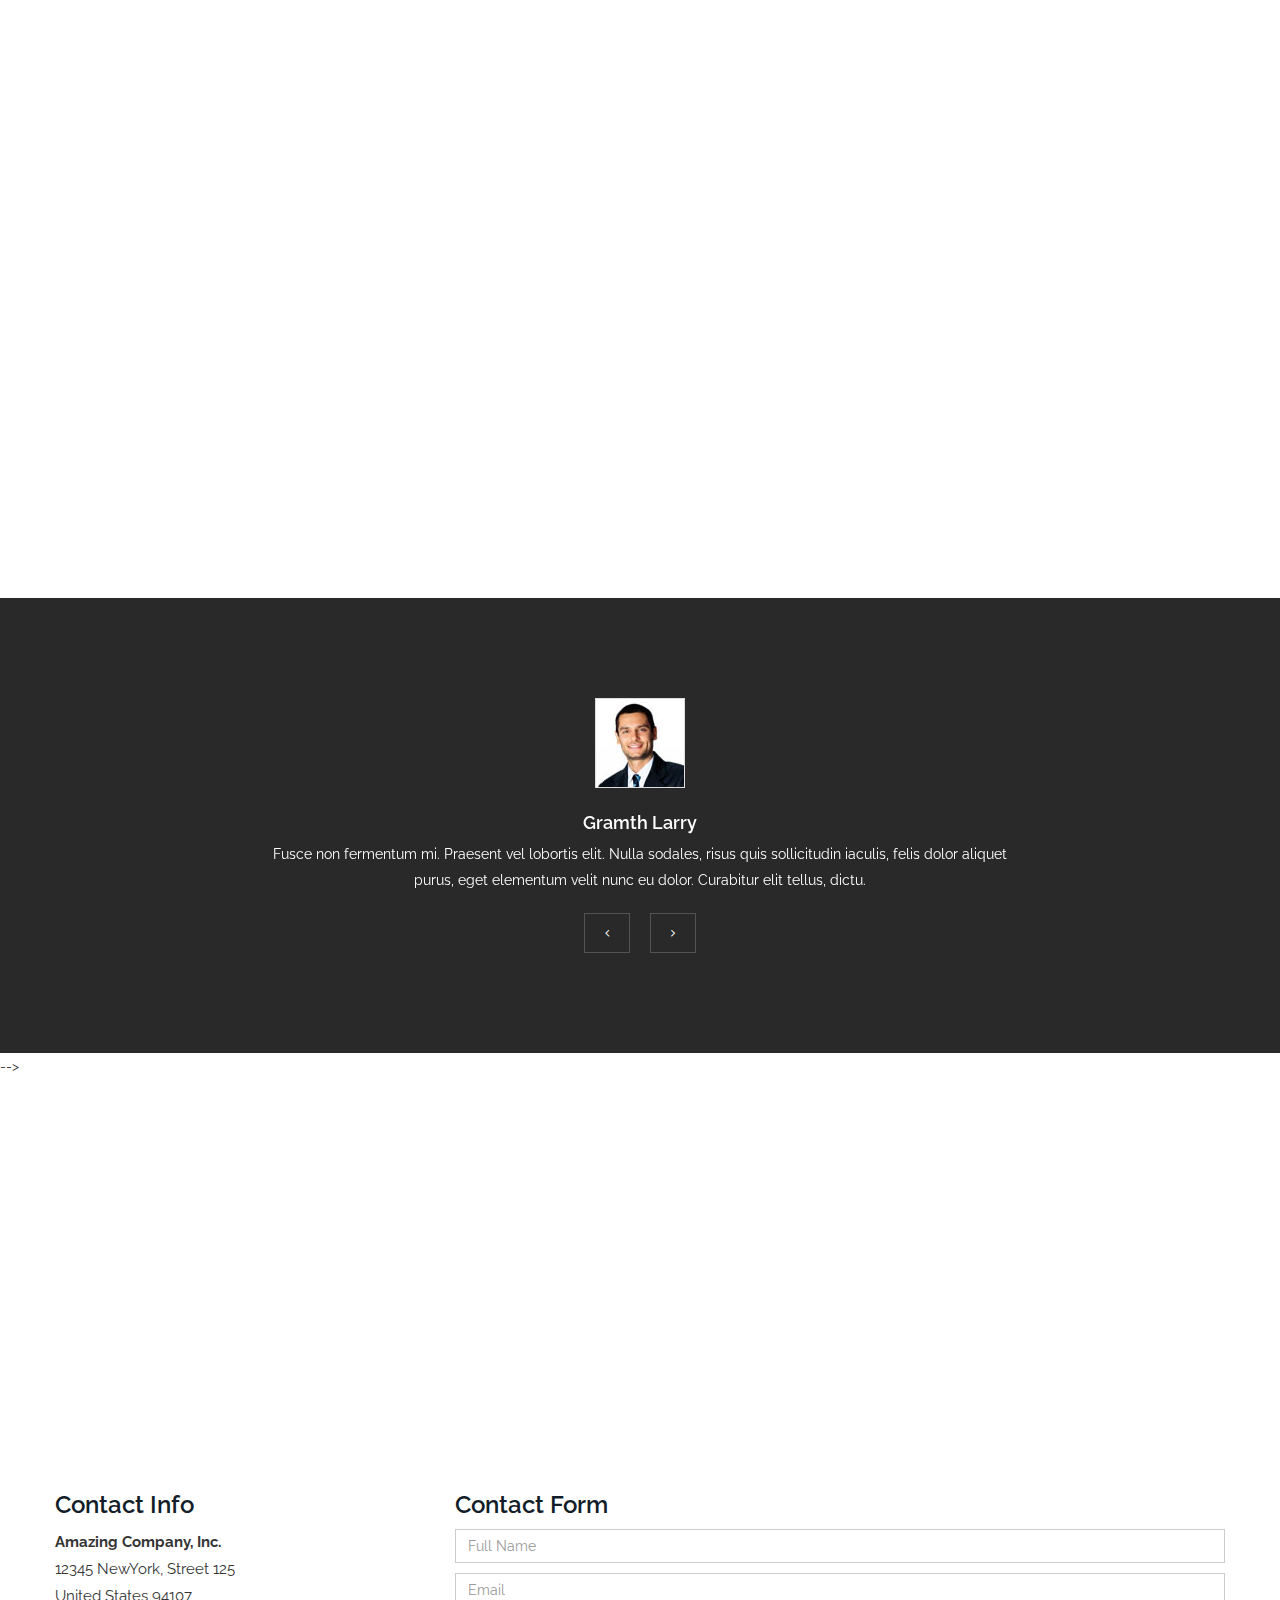
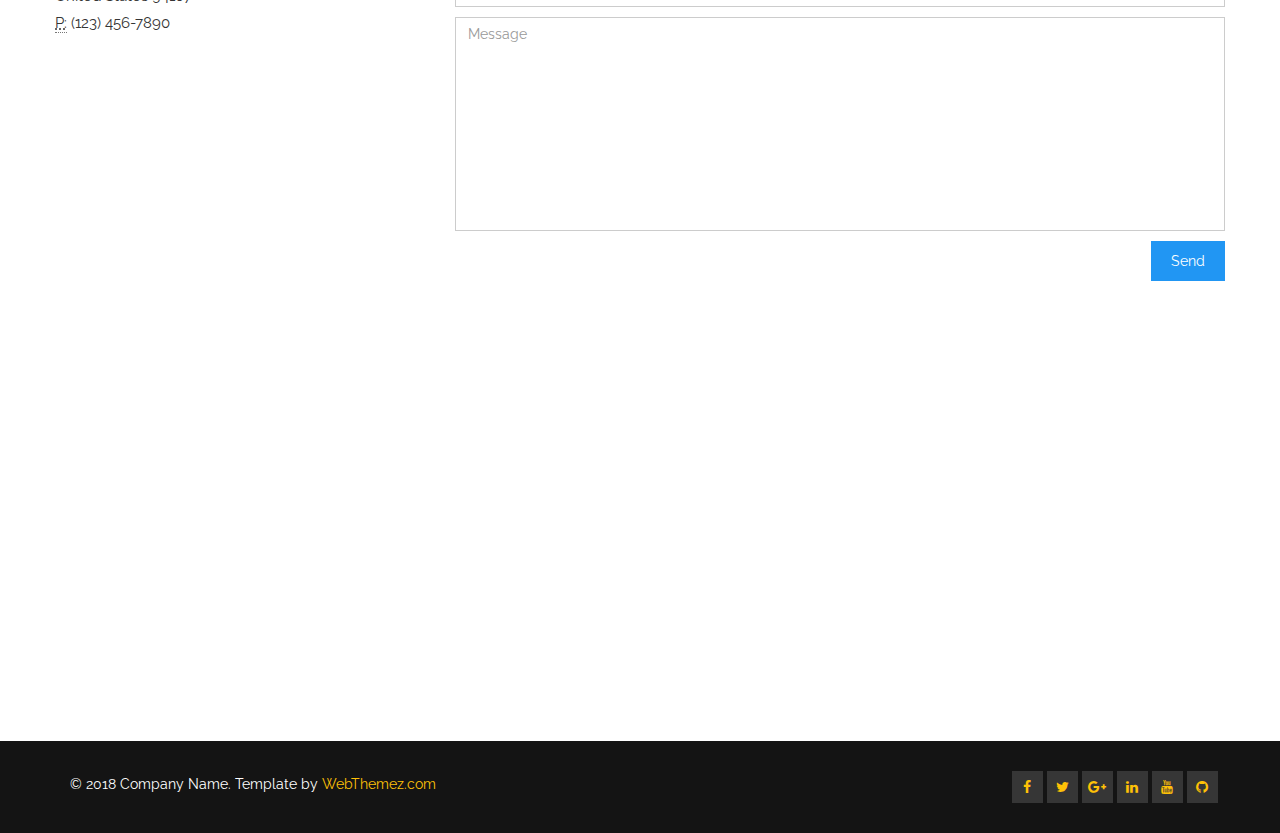
==== commit b969c92b: "done projects" ====
--- a/index.html
+++ b/index.html
@@ -376,7 +376,7 @@
                                 <div class="gallery-thumb">
                                     <img src="./webthemez.com_files/project_images/monsarat.png" class="img-responsive" alt="1st gallery Thumb">
                                     <div class="image-overlay"></div>
-                                    <a href="https://monsarrat.com/" class="gallery-zoom"><i class="fa fa-eye"></i></a>
+                                    <a href="./webthemez.com_files/project_images/monsarat.png" class="gallery-zoom"><i class="fa fa-eye"></i></a>
                                     <a href="https://monsarrat.com/"
                                         class="gallery-link"><i class="fa fa-link"></i></a>
                                 </div>
@@ -397,7 +397,7 @@
                                 <div class="gallery-thumb">
                                     <img src="./webthemez.com_files/project_images/embraceit.png" class="img-responsive" alt="1st gallery Thumb">
                                     <div class="image-overlay"></div>
-                                    <a href="https://embrace-it.com/" class="gallery-zoom"><i class="fa fa-eye"></i></a>
+                                    <a href="./webthemez.com_files/project_images/embraceit.png" class="gallery-zoom"><i class="fa fa-eye"></i></a>
                                     <a href="https://embrace-it.com/"
                                         class="gallery-link"><i class="fa fa-link"></i></a>
                                 </div>
@@ -417,7 +417,7 @@
                                 <div class="gallery-thumb">
                                     <img src="./webthemez.com_files/project_images/vodia.png" class="img-responsive" alt="1st gallery Thumb">
                                     <div class="image-overlay"></div>
-                                    <a href="https://vodia.com/" class="gallery-zoom"><i class="fa fa-eye"></i></a>
+                                    <a href="./webthemez.com_files/project_images/vodia.png" class="gallery-zoom"><i class="fa fa-eye"></i></a>
                                     <a href="https://vodia.com/"
                                         class="gallery-link"><i class="fa fa-link"></i></a>
                                 </div>
@@ -437,7 +437,7 @@
                                 <div class="gallery-thumb">
                                     <img src="./webthemez.com_files/project_images/citystreet.png" class="img-responsive" alt="1st gallery Thumb">
                                     <div class="image-overlay"></div>
-                                    <a href="http://demo.swap-ez.com/" class="gallery-zoom"><i class="fa fa-eye"></i></a>
+                                    <a href="./webthemez.com_files/project_images/citystreet.png" class="gallery-zoom"><i class="fa fa-eye"></i></a>
                                     <a href="http://demo.swap-ez.com/"
                                         class="gallery-link"><i class="fa fa-link"></i></a>
                                 </div>
@@ -457,8 +457,8 @@
                                 <div class="gallery-thumb">
                                     <img src="./webthemez.com_files/project_images/vieplay.png" class="img-responsive" alt="1st gallery Thumb">
                                     <div class="image-overlay"></div>
-                                    <a href="#" class="gallery-zoom"><i class="fa fa-eye"></i></a>
-                                    <a href="#"
+                                    <a href="./webthemez.com_files/project_images/vieplay.png" class="gallery-zoom"><i class="fa fa-eye"></i></a>
+                                    <a href="https://itunes.apple.com/vn/app/vieplay-tv-online-phim-hd/id1357819721?mt=8"
                                         class="gallery-link"><i class="fa fa-link"></i></a>
                                 </div>
                                 <div class="gallery-details">
@@ -466,7 +466,7 @@
                                         <h5>ViePlay</h5>
                                     </div>
                                     <div class="editContent">
-                                        <p>Ứng dụng xây dựng trên nền tảng mobile cung cấp dịch vụ giải trí: phim ảnh và các chương trình tivi.</p>
+                                        <p>ViePLAY chuyên cung cấp các nội dung giải trí kỹ thuật số có bản quyền duy nhất trên đa nền tảng tại Việt Nam</p>
                                     </div>
                                 </div>
                             </div>
@@ -477,7 +477,7 @@
                                 <div class="gallery-thumb">
                                     <img src="./webthemez.com_files/project_images/watchstrap.png" class="img-responsive" alt="1st gallery Thumb">
                                     <div class="image-overlay"></div>
-                                    <a href="http://watchstraptech.com/" class="gallery-zoom"><i class="fa fa-eye"></i></a>
+                                    <a href="./webthemez.com_files/project_images/watchstrap2.png" class="gallery-zoom"><i class="fa fa-eye"></i></a>
                                     <a href="http://watchstraptech.com/"
                                         class="gallery-link"><i class="fa fa-link"></i></a>
                                 </div>
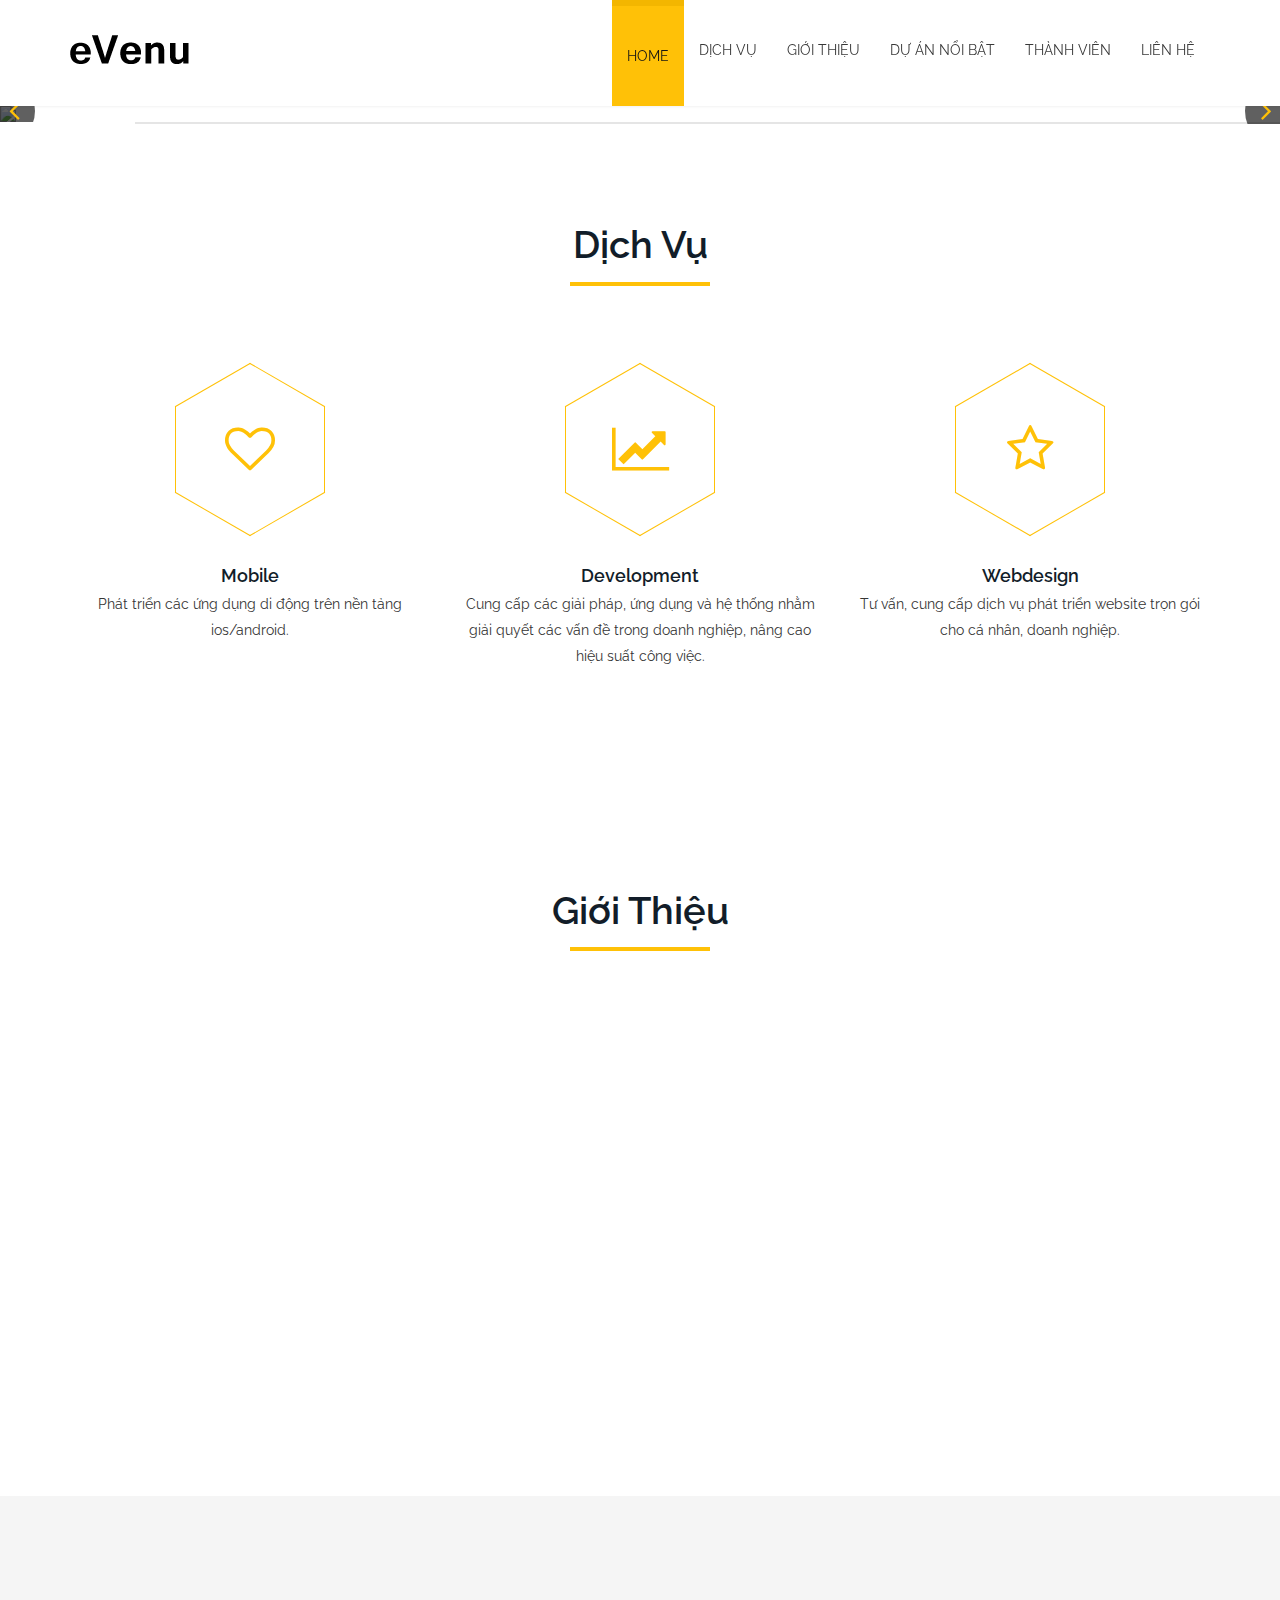
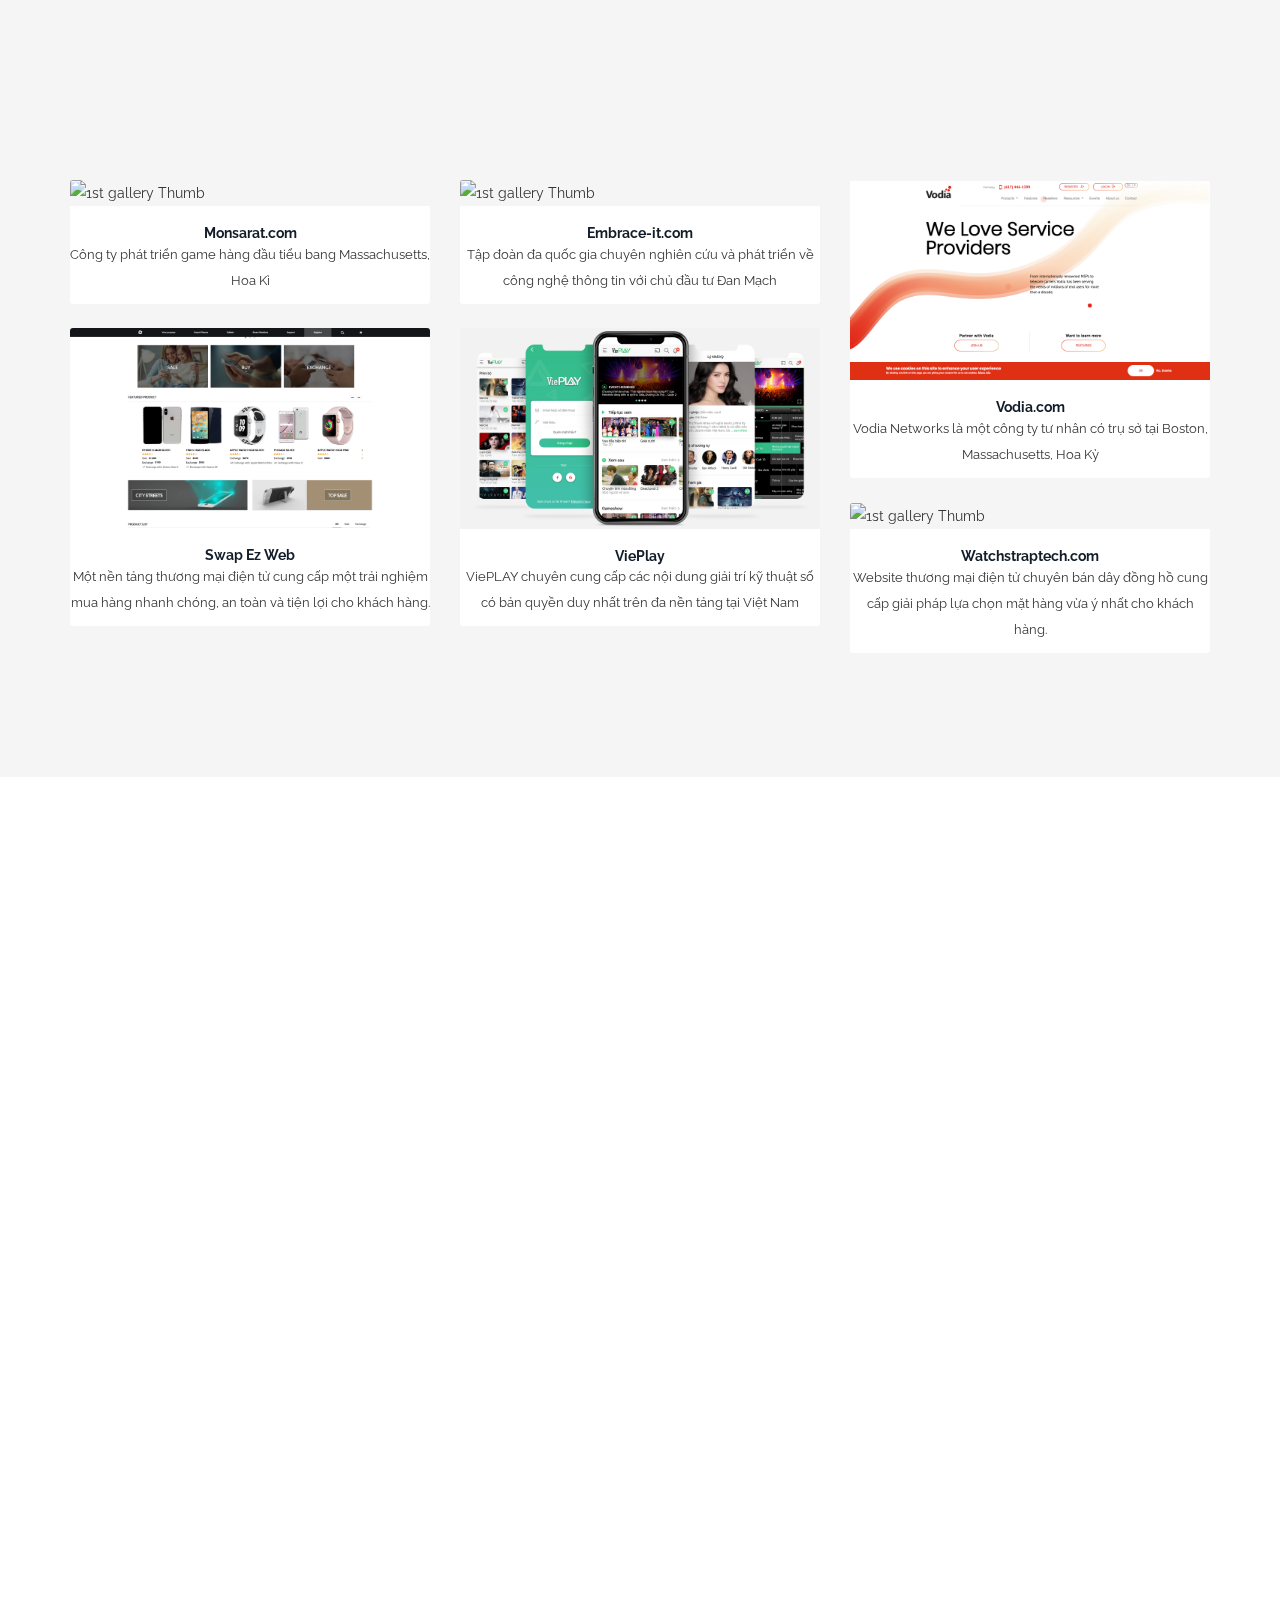
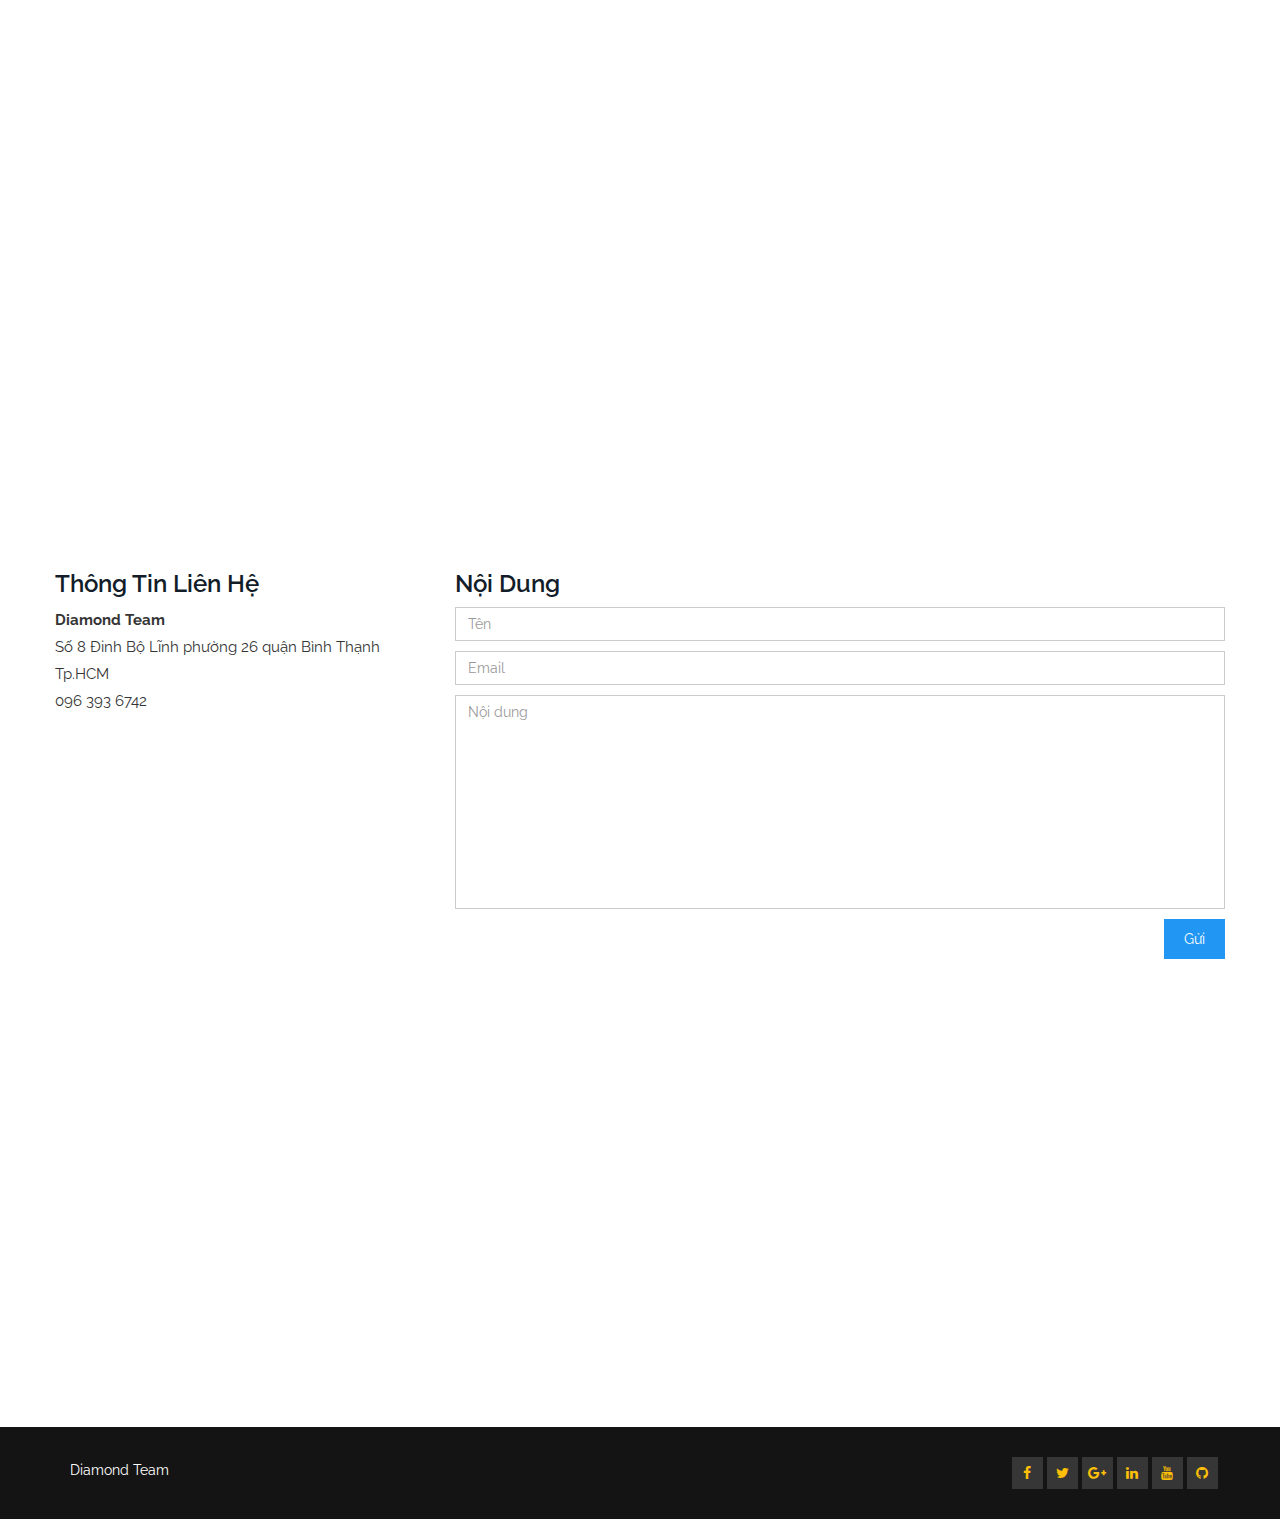
==== commit 98a4bb1a: "done" ====
--- a/index.html
+++ b/index.html
@@ -178,14 +178,11 @@
                 <div class="collapse navbar-collapse navbar-right">
                     <ul class="nav navbar-nav">
                         <li class="scroll active"><a href="https://webthemez.com/demo/evenu-best-corporate-html5-website-template/#home">Home</a></li>
-                        <li class="scroll"><a href="https://webthemez.com/demo/evenu-best-corporate-html5-website-template/#services">Our
-                                Service</a></li>
-                        <li class="scroll"><a href="https://webthemez.com/demo/evenu-best-corporate-html5-website-template/#about">About
-                                Us</a></li>
-                        <li class="scroll"><a href="https://webthemez.com/demo/evenu-best-corporate-html5-website-template/#portfolio">Gallery</a></li>
-                        <li class="scroll"><a href="https://webthemez.com/demo/evenu-best-corporate-html5-website-template/#our-team">Team</a></li>
-                        <li class="scroll"><a href="https://webthemez.com/demo/evenu-best-corporate-html5-website-template/#pricing">Pricing</a></li>
-                        <li class="scroll"><a href="https://webthemez.com/demo/evenu-best-corporate-html5-website-template/#contact-us">Contact</a></li>
+                        <li class="scroll"><a href="https://webthemez.com/demo/evenu-best-corporate-html5-website-template/#services">Dịch Vụ</a></li>
+                        <li class="scroll"><a href="https://webthemez.com/demo/evenu-best-corporate-html5-website-template/#about">Giới Thiệu</a></li>
+                        <li class="scroll"><a href="https://webthemez.com/demo/evenu-best-corporate-html5-website-template/#portfolio">Dự Án Nổi Bật</a></li>
+                        <li class="scroll"><a href="https://webthemez.com/demo/evenu-best-corporate-html5-website-template/#our-team">Thành Viên</a></li>
+                        <li class="scroll"><a href="https://webthemez.com/demo/evenu-best-corporate-html5-website-template/#contact-us">Liên Hệ</a></li>
                     </ul>
                 </div>
             </div>
@@ -214,7 +211,7 @@
     </section>
     <!--/#main-slider-->
 
-    <section id="hero-text" class="wow fadeIn animated" style="visibility: visible; animation-name: fadeIn;">
+    <!-- <section id="hero-text" class="wow fadeIn animated" style="visibility: visible; animation-name: fadeIn;">
         <div class="container">`
             <div class="row">
                 <div class="col-sm-9">
@@ -229,17 +226,14 @@
                 </div>
             </div>
         </div>
-    </section>
+    </section> -->
     <!--/#hero-text-->
     <section id="services">
         <div class="container">
 
             <div class="section-header">
-                <h2 class="section-title text-center wow fadeInDown animated" style="visibility: visible; animation-name: fadeInDown;">Our
-                    Services</h2>
-                <p class="text-center wow fadeInDown animated" style="visibility: visible; animation-name: fadeInDown;">Lorem
-                    ipsum dolor sit amet, consectetur adipiscing elit. Praesent eget risus vitae massa <br> semper
-                    aliquam quis mattis quam.</p>
+                <h2 class="section-title text-center wow fadeInDown animated" style="visibility: visible; animation-name: fadeInDown;">Dịch Vụ</h2>
+                <p class="text-center wow fadeInDown animated" style="visibility: visible; animation-name: fadeInDown;"></p>
             </div>
 
             <div class="row">
@@ -254,8 +248,7 @@
                             </div>
                             <div class="media-body">
                                 <h4 class="media-heading">Mobile</h4>
-                                <p>Backed by some of the biggest names in the industry, Firefox OS is an open platform
-                                    that fosters greater</p>
+                                <p>Phát triển các ứng dụng di động trên nền tảng ios/android.</p>
                             </div>
                         </div>
                     </div>
@@ -270,9 +263,8 @@
                                 </div>
                             </div>
                             <div class="media-body">
-                                <h4 class="media-heading">Graphics</h4>
-                                <p>Backed by some of the biggest names in the industry, Firefox OS is an open platform
-                                    that fosters greater</p>
+                                <h4 class="media-heading">Development</h4>
+                                <p>Cung cấp các giải pháp, ứng dụng và hệ thống nhằm giải quyết các vấn đề trong doanh nghiệp, nâng cao hiệu suất công việc.</p>
                             </div>
                         </div>
                     </div>
@@ -288,8 +280,7 @@
                             </div>
                             <div class="media-body">
                                 <h4 class="media-heading">Webdesign</h4>
-                                <p>Morbi vitae tortor tempus, placerat leo et, suscipit lectus. Phasellus ut euismod
-                                    massa, eu eleifend ipsum.</p>
+                                <p>Tư vấn, cung cấp dịch vụ phát triển website trọn gói cho cá nhân, doanh nghiệp.</p>
                             </div>
                         </div>
                     </div>
@@ -306,11 +297,8 @@
         <div class="container">
 
             <div class="section-header">
-                <h2 class="section-title text-center wow fadeInDown animated" style="visibility: visible; animation-name: fadeInDown;">About
-                    Us</h2>
-                <p class="text-center wow fadeInDown animated" style="visibility: visible; animation-name: fadeInDown;">Lorem
-                    ipsum dolor sit amet, consectetur adipiscing elit. Praesent eget risus vitae massa <br> semper
-                    aliquam quis mattis quam.</p>
+                <h2 class="section-title text-center wow fadeInDown animated" style="visibility: visible; animation-name: fadeInDown;">Giới Thiệu</h2>
+                <p class="text-center wow fadeInDown animated" style="visibility: visible; animation-name: fadeInDown;"></p>
             </div>
 
             <div class="row">
@@ -319,21 +307,15 @@
                 </div>
 
                 <div class="col-sm-6 wow fadeInRight animated" style="visibility: visible; animation-name: fadeInRight;">
-                    <h3 class="column-title">High Quality Process</h3>
-                    <p>Lorem ipsum dolor sit amet, consectetur adipiscing elit. Praesent eget risus vitae massa semper
-                        aliquam quis mattis quam. Morbi vitae tortor tempus, placerat leo et, suscipit lectus.
-                        Phasellus ut euismod massa, eu eleifend ipsum.</p>
-
-                    <p>Nulla eu neque commodo, dapibus dolor eget, dictum arcu. In nec purus eu tellus consequat
-                        ultricies. Donec feugiat tempor turpis, rutrum sagittis mi venenatis at. Sed molestie lorem a
-                        blandit congue. Ut pellentesque odio quis leo volutpat, vitae vulputate felis condimentum. </p>
-
-                    <p>Praesent vulputate fermentum lorem, id rhoncus sem vehicula eu. Quisque ullamcorper, orci
-                        adipiscing auctor viverra, velit arcu malesuada metus, in volutpat tellus sem at justo.</p>
-
-
-                    <a class="btn btn-primary" href="https://webthemez.com/demo/evenu-best-corporate-html5-website-template/#">Learn
-                        More</a>
+                    <h3 class="column-title"></h3>
+                    <p>Trong môi trường kinh doanh cạnh tranh không ngừng hiện nay, khách hàng ngày càng phải đối mặt với những khó khăn và thử thách phát sinh mới, vì thế chúng tôi phải nỗ lực từng ngày để tìm ra những giải pháp thích ứng, thuận tiện cho công việc của khách hàng.</p>
+
+                    <p>Team chúng tôi là nhà cung cấp dịch vụ nhanh chóng và đảm bảo dịch vụ khách hàng với chất lượng cao nhất. Mục đích của chúng tôi là nhằm thỏa mãn nhu cầu khách hàng thông qua những giải pháp tối ưu và tiết kiệm chi phí.</p>
+
+                    <p>Bằng tất cả tâm huyết, đam mê với nghề, chúng tôi tin rằng chúng tôi có thể nắm bắt nhu cầu của thị trường một cách chính xác và giải quyết vấn đề linh hoạt nhất.</p>
+
+
+                    <a class="btn btn-primary" href="#">Tìm hiểu thêm</a>
 
                 </div>
             </div>
@@ -610,58 +592,14 @@
     </section>
     <!--/#our-team-->
 
-    <section id="testimonial">
-        <div class="container">
-            <div class="row">
-                <div class="col-sm-8 col-sm-offset-2">
-
-                    <div id="carousel-testimonial" class="carousel slide text-center" data-ride="carousel">
-                        <!-- Wrapper for slides -->
-                        <div class="carousel-inner" role="listbox">
-                            <div class="item active left">
-                                <p><img class="img-thumbnail" src="./webthemez.com_files/pic1.jpg" alt=""></p>
-                                <h4>John Deo</h4>
-                                <p>Fusce non fermentum mi. Praesent vel lobortis elit. Nulla sodales, risus quis
-                                    sollicitudin iaculis, felis dolor aliquet purus, eget elementum velit nunc eu
-                                    dolor. Curabitur elit tellus.</p>
-                            </div>
-                            <div class="item next left">
-                                <p><img class="img-thumbnail" src="./webthemez.com_files/pic2.jpg" alt=""></p>
-                                <h4>Gramth Larry</h4>
-                                <p>Fusce non fermentum mi. Praesent vel lobortis elit. Nulla sodales, risus quis
-                                    sollicitudin iaculis, felis dolor aliquet purus, eget elementum velit nunc eu
-                                    dolor. Curabitur elit tellus, dictu.</p>
-                            </div>
-                        </div>
-
-                        <!-- Controls -->
-                        <div class="btns">
-                            <a class="btn btn-primary btn-sm" href="https://webthemez.com/demo/evenu-best-corporate-html5-website-template/#carousel-testimonial"
-                                role="button" data-slide="prev">
-                                <span class="fa fa-angle-left" aria-hidden="true"></span>
-                                <span class="sr-only">Previous</span>
-                            </a>
-                            <a class="btn btn-primary btn-sm" href="https://webthemez.com/demo/evenu-best-corporate-html5-website-template/#carousel-testimonial"
-                                role="button" data-slide="next">
-                                <span class="fa fa-angle-right" aria-hidden="true"></span>
-                                <span class="sr-only">Next</span>
-                            </a>
-                        </div>
-                    </div>
-                </div>
-            </div>
-    </section> -->
-    <!--/#pricing-->
+
 
 
     <section id="contact-us">
         <div class="container">
             <div class="section-header">
-                <h2 class="section-title text-center wow fadeInDown animated" style="visibility: visible; animation-name: fadeInDown;">Contact
-                    Us</h2>
-                <p class="text-center wow fadeInDown animated" style="visibility: visible; animation-name: fadeInDown;">Lorem
-                    ipsum dolor sit amet, consectetur adipiscing elit. Praesent eget risus vitae massa <br> semper
-                    aliquam quis mattis quam.</p>
+                <h2 class="section-title text-center wow fadeInDown animated" style="visibility: visible; animation-name: fadeInDown;">Liên Hệ</h2>
+                <p class="text-center wow fadeInDown animated" style="visibility: visible; animation-name: fadeInDown;"></p>
             </div>
         </div>
     </section>
@@ -675,13 +613,12 @@
                 <div class="row">
                     <div class="col-sm-4 col-md-4">
                         <div class="contact-form">
-                            <h3>Contact Info</h3>
+                            <h3>Thông Tin Liên Hệ</h3>
 
                             <address>
-                                <strong>Amazing Company, Inc.</strong><br>
-                                12345 NewYork, Street 125<br>
-                                United States 94107<br>
-                                <abbr title="Phone">P:</abbr> (123) 456-7890
+                                <strong>Diamond Team</strong><br>
+                                Số 8 Đinh Bộ Lĩnh phường 26 quận Bình Thạnh Tp.HCM<br>
+                                <abbr title="Phone"></abbr> 096 393 6742
                             </address>
                         </div>
                     </div>
@@ -691,301 +628,40 @@
                             <!--NOTE: Update your email Id in "contact_me.php" file in order to receive emails from your contact form-->
 
                             <form name="sentMessage" id="contactForm" novalidate="">
-                                <h3>Contact Form</h3>
+                                <h3>Nội Dung</h3>
                                 <div class="control-group">
                                     <div class="controls">
-                                        <input type="text" class="form-control" placeholder="Full Name" id="name"
-                                            required="" data-validation-required-message="Please enter your name">
+                                        <input type="text" class="form-control" placeholder="Tên" id="name"
+                                            required="" data-validation-required-message="Vui lòng điền tên đầy đủ">
                                         <p class="help-block"></p>
                                     </div>
                                 </div>
                                 <div class="control-group">
                                     <div class="controls">
                                         <input type="email" class="form-control" placeholder="Email" id="email"
-                                            required="" data-validation-required-message="Please enter your email">
+                                            required="" data-validation-required-message="Vui lòng nhập email">
                                         <div class="help-block" style="color:red"></div>
                                     </div>
                                 </div>
 
                                 <div class="control-group">
                                     <div class="controls">
-                                        <textarea rows="10" cols="100" class="form-control" placeholder="Message" id="message"
-                                            required="" data-validation-required-message="Please enter your message"
+                                        <textarea rows="10" cols="100" class="form-control" placeholder="Nội dung" id="message"
+                                            required="" data-validation-required-message="Vui lòng nhập nội dung"
                                             minlength="5" data-validation-minlength-message="Min 5 characters"
                                             maxlength="999" style="resize:none"></textarea>
                                         <div class="help-block" style="color:red"></div>
                                     </div>
                                 </div>
                                 <div id="success"> </div> <!-- For success/fail messages -->
-                                <button type="submit" class="btn btn-primary pull-right">Send</button><br>
+                                <button type="submit" class="btn btn-primary pull-right">Gửi</button><br>
                             </form>
                         </div>
                     </div>
                 </div>
             </div>
         </div>
-        <div id="google-map" style="height: 400px; position: relative; overflow: hidden;" data-latitude="40.7141667"
-            data-longitude="-74.00638891">
-            <div style="height: 100%; width: 100%; position: absolute; top: 0px; left: 0px; background-color: rgb(229, 227, 223);">
-                <div class="gm-style" style="position: absolute; z-index: 0; left: 0px; top: 0px; height: 100%; width: 100%; padding: 0px; border-width: 0px; margin: 0px;">
-                    <div tabindex="0" style="position: absolute; z-index: 0; left: 0px; top: 0px; height: 100%; width: 100%; padding: 0px; border-width: 0px; margin: 0px; cursor: url(&quot;https://maps.gstatic.com/mapfiles/openhand_8_8.cur&quot;), default; touch-action: pan-x pan-y;">
-                        <div style="z-index: 1; position: absolute; left: 50%; top: 50%; width: 100%; transform: translate(0px, 0px);">
-                            <div style="position: absolute; left: 0px; top: 0px; z-index: 100; width: 100%;">
-                                <div style="position: absolute; left: 0px; top: 0px; z-index: 0;">
-                                    <div style="position: absolute; z-index: 988; transform: matrix(1, 0, 0, 1, -249, -255);">
-                                        <div style="position: absolute; left: 256px; top: 256px; width: 256px; height: 256px;">
-                                            <div style="width: 256px; height: 256px;"></div>
-                                        </div>
-                                        <div style="position: absolute; left: 0px; top: 256px; width: 256px; height: 256px;">
-                                            <div style="width: 256px; height: 256px;"></div>
-                                        </div>
-                                        <div style="position: absolute; left: 0px; top: 0px; width: 256px; height: 256px;">
-                                            <div style="width: 256px; height: 256px;"></div>
-                                        </div>
-                                        <div style="position: absolute; left: 256px; top: 0px; width: 256px; height: 256px;">
-                                            <div style="width: 256px; height: 256px;"></div>
-                                        </div>
-                                        <div style="position: absolute; left: 512px; top: 0px; width: 256px; height: 256px;">
-                                            <div style="width: 256px; height: 256px;"></div>
-                                        </div>
-                                        <div style="position: absolute; left: 512px; top: 256px; width: 256px; height: 256px;">
-                                            <div style="width: 256px; height: 256px;"></div>
-                                        </div>
-                                        <div style="position: absolute; left: -256px; top: 256px; width: 256px; height: 256px;">
-                                            <div style="width: 256px; height: 256px;"></div>
-                                        </div>
-                                        <div style="position: absolute; left: -256px; top: 0px; width: 256px; height: 256px;">
-                                            <div style="width: 256px; height: 256px;"></div>
-                                        </div>
-                                        <div style="position: absolute; left: 768px; top: 0px; width: 256px; height: 256px;">
-                                            <div style="width: 256px; height: 256px;"></div>
-                                        </div>
-                                        <div style="position: absolute; left: 768px; top: 256px; width: 256px; height: 256px;">
-                                            <div style="width: 256px; height: 256px;"></div>
-                                        </div>
-                                        <div style="position: absolute; left: -512px; top: 256px; width: 256px; height: 256px;">
-                                            <div style="width: 256px; height: 256px;"></div>
-                                        </div>
-                                        <div style="position: absolute; left: -512px; top: 0px; width: 256px; height: 256px;">
-                                            <div style="width: 256px; height: 256px;"></div>
-                                        </div>
-                                        <div style="position: absolute; left: 1024px; top: 0px; width: 256px; height: 256px;">
-                                            <div style="width: 256px; height: 256px;"></div>
-                                        </div>
-                                        <div style="position: absolute; left: 1024px; top: 256px; width: 256px; height: 256px;">
-                                            <div style="width: 256px; height: 256px;"></div>
-                                        </div>
-                                        <div style="position: absolute; left: -768px; top: 256px; width: 256px; height: 256px;">
-                                            <div style="width: 256px; height: 256px;"></div>
-                                        </div>
-                                        <div style="position: absolute; left: -768px; top: 0px; width: 256px; height: 256px;">
-                                            <div style="width: 256px; height: 256px;"></div>
-                                        </div>
-                                    </div>
-                                </div>
-                            </div>
-                            <div style="position: absolute; left: 0px; top: 0px; z-index: 101; width: 100%;"></div>
-                            <div style="position: absolute; left: 0px; top: 0px; z-index: 102; width: 100%;"></div>
-                            <div style="position: absolute; left: 0px; top: 0px; z-index: 103; width: 100%;">
-                                <div style="width: 27px; height: 43px; overflow: hidden; position: absolute; left: -14px; top: -43px; z-index: 0;"><img
-                                        alt="" src="./webthemez.com_files/spotlight-poi2.png" draggable="false" style="position: absolute; left: 0px; top: 0px; width: 27px; height: 43px; user-select: none; border: 0px; padding: 0px; margin: 0px; max-width: none;"></div>
-                                <div style="position: absolute; left: 0px; top: 0px; z-index: -1;">
-                                    <div style="position: absolute; z-index: 988; transform: matrix(1, 0, 0, 1, -249, -255);">
-                                        <div style="width: 256px; height: 256px; overflow: hidden; position: absolute; left: 256px; top: 256px;"></div>
-                                        <div style="width: 256px; height: 256px; overflow: hidden; position: absolute; left: 0px; top: 256px;"></div>
-                                        <div style="width: 256px; height: 256px; overflow: hidden; position: absolute; left: 0px; top: 0px;"></div>
-                                        <div style="width: 256px; height: 256px; overflow: hidden; position: absolute; left: 256px; top: 0px;"></div>
-                                        <div style="width: 256px; height: 256px; overflow: hidden; position: absolute; left: 512px; top: 0px;"></div>
-                                        <div style="width: 256px; height: 256px; overflow: hidden; position: absolute; left: 512px; top: 256px;"></div>
-                                        <div style="width: 256px; height: 256px; overflow: hidden; position: absolute; left: -256px; top: 256px;"></div>
-                                        <div style="width: 256px; height: 256px; overflow: hidden; position: absolute; left: -256px; top: 0px;"></div>
-                                        <div style="width: 256px; height: 256px; overflow: hidden; position: absolute; left: 768px; top: 0px;"></div>
-                                        <div style="width: 256px; height: 256px; overflow: hidden; position: absolute; left: 768px; top: 256px;"></div>
-                                        <div style="width: 256px; height: 256px; overflow: hidden; position: absolute; left: -512px; top: 256px;"></div>
-                                        <div style="width: 256px; height: 256px; overflow: hidden; position: absolute; left: -512px; top: 0px;"></div>
-                                        <div style="width: 256px; height: 256px; overflow: hidden; position: absolute; left: 1024px; top: 0px;"></div>
-                                        <div style="width: 256px; height: 256px; overflow: hidden; position: absolute; left: 1024px; top: 256px;"></div>
-                                        <div style="width: 256px; height: 256px; overflow: hidden; position: absolute; left: -768px; top: 256px;"></div>
-                                        <div style="width: 256px; height: 256px; overflow: hidden; position: absolute; left: -768px; top: 0px;"></div>
-                                    </div>
-                                </div>
-                            </div>
-                            <div style="position: absolute; left: 0px; top: 0px; z-index: 0;">
-                                <div style="position: absolute; z-index: 988; transform: matrix(1, 0, 0, 1, -249, -255);">
-                                    <div style="position: absolute; left: 256px; top: 256px; width: 256px; height: 256px; transition: opacity 200ms linear 0s;"><img
-                                            draggable="false" alt="" role="presentation" src="./webthemez.com_files/vt"
-                                            style="width: 256px; height: 256px; user-select: none; border: 0px; padding: 0px; margin: 0px; max-width: none;"></div>
-                                    <div style="position: absolute; left: 0px; top: 256px; width: 256px; height: 256px; transition: opacity 200ms linear 0s;"><img
-                                            draggable="false" alt="" role="presentation" src="./webthemez.com_files/vt(1)"
-                                            style="width: 256px; height: 256px; user-select: none; border: 0px; padding: 0px; margin: 0px; max-width: none;"></div>
-                                    <div style="position: absolute; left: 0px; top: 0px; width: 256px; height: 256px; transition: opacity 200ms linear 0s;"><img
-                                            draggable="false" alt="" role="presentation" src="./webthemez.com_files/vt(2)"
-                                            style="width: 256px; height: 256px; user-select: none; border: 0px; padding: 0px; margin: 0px; max-width: none;"></div>
-                                    <div style="position: absolute; left: 256px; top: 0px; width: 256px; height: 256px; transition: opacity 200ms linear 0s;"><img
-                                            draggable="false" alt="" role="presentation" src="./webthemez.com_files/vt(3)"
-                                            style="width: 256px; height: 256px; user-select: none; border: 0px; padding: 0px; margin: 0px; max-width: none;"></div>
-                                    <div style="position: absolute; left: 512px; top: 0px; width: 256px; height: 256px; transition: opacity 200ms linear 0s;"><img
-                                            draggable="false" alt="" role="presentation" src="./webthemez.com_files/vt(4)"
-                                            style="width: 256px; height: 256px; user-select: none; border: 0px; padding: 0px; margin: 0px; max-width: none;"></div>
-                                    <div style="position: absolute; left: 512px; top: 256px; width: 256px; height: 256px; transition: opacity 200ms linear 0s;"><img
-                                            draggable="false" alt="" role="presentation" src="./webthemez.com_files/vt(5)"
-                                            style="width: 256px; height: 256px; user-select: none; border: 0px; padding: 0px; margin: 0px; max-width: none;"></div>
-                                    <div style="position: absolute; left: -256px; top: 256px; width: 256px; height: 256px; transition: opacity 200ms linear 0s;"><img
-                                            draggable="false" alt="" role="presentation" src="./webthemez.com_files/vt(6)"
-                                            style="width: 256px; height: 256px; user-select: none; border: 0px; padding: 0px; margin: 0px; max-width: none;"></div>
-                                    <div style="position: absolute; left: -256px; top: 0px; width: 256px; height: 256px; transition: opacity 200ms linear 0s;"><img
-                                            draggable="false" alt="" role="presentation" src="./webthemez.com_files/vt(7)"
-                                            style="width: 256px; height: 256px; user-select: none; border: 0px; padding: 0px; margin: 0px; max-width: none;"></div>
-                                    <div style="position: absolute; left: 768px; top: 0px; width: 256px; height: 256px; transition: opacity 200ms linear 0s;"><img
-                                            draggable="false" alt="" role="presentation" src="./webthemez.com_files/vt(8)"
-                                            style="width: 256px; height: 256px; user-select: none; border: 0px; padding: 0px; margin: 0px; max-width: none;"></div>
-                                    <div style="position: absolute; left: 768px; top: 256px; width: 256px; height: 256px; transition: opacity 200ms linear 0s;"><img
-                                            draggable="false" alt="" role="presentation" src="./webthemez.com_files/vt(9)"
-                                            style="width: 256px; height: 256px; user-select: none; border: 0px; padding: 0px; margin: 0px; max-width: none;"></div>
-                                    <div style="position: absolute; left: -512px; top: 256px; width: 256px; height: 256px; transition: opacity 200ms linear 0s;"><img
-                                            draggable="false" alt="" role="presentation" src="./webthemez.com_files/vt(10)"
-                                            style="width: 256px; height: 256px; user-select: none; border: 0px; padding: 0px; margin: 0px; max-width: none;"></div>
-                                    <div style="position: absolute; left: -512px; top: 0px; width: 256px; height: 256px; transition: opacity 200ms linear 0s;"><img
-                                            draggable="false" alt="" role="presentation" src="./webthemez.com_files/vt(11)"
-                                            style="width: 256px; height: 256px; user-select: none; border: 0px; padding: 0px; margin: 0px; max-width: none;"></div>
-                                    <div style="position: absolute; left: 1024px; top: 0px; width: 256px; height: 256px; transition: opacity 200ms linear 0s;"><img
-                                            draggable="false" alt="" role="presentation" src="./webthemez.com_files/vt(12)"
-                                            style="width: 256px; height: 256px; user-select: none; border: 0px; padding: 0px; margin: 0px; max-width: none;"></div>
-                                    <div style="position: absolute; left: 1024px; top: 256px; width: 256px; height: 256px; transition: opacity 200ms linear 0s;"><img
-                                            draggable="false" alt="" role="presentation" src="./webthemez.com_files/vt(13)"
-                                            style="width: 256px; height: 256px; user-select: none; border: 0px; padding: 0px; margin: 0px; max-width: none;"></div>
-                                    <div style="position: absolute; left: -768px; top: 256px; width: 256px; height: 256px; transition: opacity 200ms linear 0s;"><img
-                                            draggable="false" alt="" role="presentation" src="./webthemez.com_files/vt(14)"
-                                            style="width: 256px; height: 256px; user-select: none; border: 0px; padding: 0px; margin: 0px; max-width: none;"></div>
-                                    <div style="position: absolute; left: -768px; top: 0px; width: 256px; height: 256px; transition: opacity 200ms linear 0s;"><img
-                                            draggable="false" alt="" role="presentation" src="./webthemez.com_files/vt(15)"
-                                            style="width: 256px; height: 256px; user-select: none; border: 0px; padding: 0px; margin: 0px; max-width: none;"></div>
-                                </div>
-                            </div>
-                        </div>
-                        <div class="gm-style-pbc" style="z-index: 2; position: absolute; height: 100%; width: 100%; padding: 0px; border-width: 0px; margin: 0px; left: 0px; top: 0px; opacity: 0;">
-                            <p class="gm-style-pbt"></p>
-                        </div>
-                        <div style="z-index: 3; position: absolute; height: 100%; width: 100%; padding: 0px; border-width: 0px; margin: 0px; left: 0px; top: 0px; touch-action: pan-x pan-y;">
-                            <div style="z-index: 4; position: absolute; left: 50%; top: 50%; width: 100%; transform: translate(0px, 0px);">
-                                <div style="position: absolute; left: 0px; top: 0px; z-index: 104; width: 100%;"></div>
-                                <div style="position: absolute; left: 0px; top: 0px; z-index: 105; width: 100%;"></div>
-                                <div style="position: absolute; left: 0px; top: 0px; z-index: 106; width: 100%;">
-                                    <div style="width: 27px; height: 43px; overflow: hidden; position: absolute; opacity: 0; left: -14px; top: -43px; z-index: 0;"><img
-                                            alt="" src="./webthemez.com_files/spotlight-poi2.png" draggable="false"
-                                            usemap="#gmimap0" style="position: absolute; left: 0px; top: 0px; width: 27px; height: 43px; user-select: none; border: 0px; padding: 0px; margin: 0px; max-width: none;"><map
-                                            name="gmimap0" id="gmimap0"><area log="miw" coords="13.5,0,4,3.75,0,13.5,13.5,43,27,13.5,23,3.75"
-                                                shape="poly" title="" style="cursor: pointer; touch-action: none;"></map></div>
-                                </div>
-                                <div style="position: absolute; left: 0px; top: 0px; z-index: 107; width: 100%;"></div>
-                            </div>
-                        </div>
-                    </div><iframe aria-hidden="true" frameborder="0" style="z-index: -1; position: absolute; width: 100%; height: 100%; top: 0px; left: 0px; border: none;"
-                        src="./webthemez.com_files/saved_resource.html"></iframe>
-                    <div style="margin-left: 5px; margin-right: 5px; z-index: 1000000; position: absolute; left: 0px; bottom: 0px;"><a
-                            target="_blank" rel="noopener" href="https://maps.google.com/maps?ll=40.714167,-74.006389&amp;z=12&amp;t=m&amp;hl=en-US&amp;gl=US&amp;mapclient=apiv3"
-                            title="Open this area in Google Maps (opens a new window)" style="position: static; overflow: visible; float: none; display: inline;">
-                            <div style="width: 66px; height: 26px; cursor: pointer;"><img alt="" src="./webthemez.com_files/google4.png"
-                                    draggable="false" style="position: absolute; left: 0px; top: 0px; width: 66px; height: 26px; user-select: none; border: 0px; padding: 0px; margin: 0px;"></div>
-                        </a></div>
-                    <div style="background-color: white; padding: 15px 21px; border: 1px solid rgb(171, 171, 171); font-family: Roboto, Arial, sans-serif; color: rgb(34, 34, 34); box-sizing: border-box; box-shadow: rgba(0, 0, 0, 0.2) 0px 4px 16px; z-index: 10000002; display: none; width: 300px; height: 180px; position: absolute; left: 643px; top: 110px;">
-                        <div style="padding: 0px 0px 10px; font-size: 16px;">Map Data</div>
-                        <div style="font-size: 13px;">Map data ©2018 Google</div><button draggable="false" title="Close"
-                            aria-label="Close" type="button" class="gm-ui-hover-effect" style="background: none; display: block; border: 0px; margin: 0px; padding: 0px; position: absolute; cursor: pointer; user-select: none; top: 0px; right: 0px; width: 37px; height: 37px;"><img
-                                src="data:image/svg+xml,%3Csvg%20xmlns%3D%22http%3A%2F%2Fwww.w3.org%2F2000%2Fsvg%22%20width%3D%2224px%22%20height%3D%2224px%22%20viewBox%3D%220%200%2024%2024%22%20fill%3D%22%23000000%22%3E%0A%20%20%20%20%3Cpath%20d%3D%22M19%206.41L17.59%205%2012%2010.59%206.41%205%205%206.41%2010.59%2012%205%2017.59%206.41%2019%2012%2013.41%2017.59%2019%2019%2017.59%2013.41%2012z%22%2F%3E%0A%20%20%20%20%3Cpath%20d%3D%22M0%200h24v24H0z%22%20fill%3D%22none%22%2F%3E%0A%3C%2Fsvg%3E%0A"
-                                style="pointer-events: none; display: block; width: 13px; height: 13px; margin: 12px;"></button>
-                    </div>
-                    <div class="gmnoprint" style="z-index: 1000001; position: absolute; right: 166px; bottom: 0px; width: 121px;">
-                        <div draggable="false" class="gm-style-cc" style="user-select: none; height: 14px; line-height: 14px;">
-                            <div style="opacity: 0.7; width: 100%; height: 100%; position: absolute;">
-                                <div style="width: 1px;"></div>
-                                <div style="background-color: rgb(245, 245, 245); width: auto; height: 100%; margin-left: 1px;"></div>
-                            </div>
-                            <div style="position: relative; padding-right: 6px; padding-left: 6px; font-family: Roboto, Arial, sans-serif; font-size: 10px; color: rgb(68, 68, 68); white-space: nowrap; direction: ltr; text-align: right; vertical-align: middle; display: inline-block;"><a
-                                    style="text-decoration: none; cursor: pointer; display: none;">Map Data</a><span>Map
-                                    data ©2018 Google</span></div>
-                        </div>
-                    </div>
-                    <div class="gmnoscreen" style="position: absolute; right: 0px; bottom: 0px;">
-                        <div style="font-family: Roboto, Arial, sans-serif; font-size: 11px; color: rgb(68, 68, 68); direction: ltr; text-align: right; background-color: rgb(245, 245, 245);">Map
-                            data ©2018 Google</div>
-                    </div>
-                    <div class="gmnoprint gm-style-cc" draggable="false" style="z-index: 1000001; user-select: none; height: 14px; line-height: 14px; position: absolute; right: 95px; bottom: 0px;">
-                        <div style="opacity: 0.7; width: 100%; height: 100%; position: absolute;">
-                            <div style="width: 1px;"></div>
-                            <div style="background-color: rgb(245, 245, 245); width: auto; height: 100%; margin-left: 1px;"></div>
-                        </div>
-                        <div style="position: relative; padding-right: 6px; padding-left: 6px; font-family: Roboto, Arial, sans-serif; font-size: 10px; color: rgb(68, 68, 68); white-space: nowrap; direction: ltr; text-align: right; vertical-align: middle; display: inline-block;"><a
-                                href="https://www.google.com/intl/en-US_US/help/terms_maps.html" target="_blank" rel="noopener"
-                                style="text-decoration: none; cursor: pointer; color: rgb(68, 68, 68);">Terms of Use</a></div>
-                    </div><button draggable="false" title="Toggle fullscreen view" aria-label="Toggle fullscreen view"
-                        type="button" class="gm-control-active gm-fullscreen-control" style="background: none rgb(255, 255, 255); border: 0px; margin: 10px; padding: 0px; position: absolute; cursor: pointer; user-select: none; border-radius: 2px; height: 40px; width: 40px; box-shadow: rgba(0, 0, 0, 0.3) 0px 1px 4px -1px; overflow: hidden; top: 0px; right: 0px;"><img
-                            src="data:image/svg+xml,%3Csvg%20xmlns%3D%22http%3A%2F%2Fwww.w3.org%2F2000%2Fsvg%22%20width%3D%2218%22%20height%3D%2218%22%20viewBox%3D%220%20018%2018%22%3E%0A%20%20%3Cpath%20fill%3D%22%23666%22%20d%3D%22M0%2C0v2v4h2V2h4V0H2H0z%20M16%2C0h-4v2h4v4h2V2V0H16z%20M16%2C16h-4v2h4h2v-2v-4h-2V16z%20M2%2C12H0v4v2h2h4v-2H2V12z%22%2F%3E%0A%3C%2Fsvg%3E%0A"
-                            style="height: 18px; width: 18px; margin: 11px;"><img src="data:image/svg+xml,%3Csvg%20xmlns%3D%22http%3A%2F%2Fwww.w3.org%2F2000%2Fsvg%22%20width%3D%2218%22%20height%3D%2218%22%20viewBox%3D%220%200%2018%2018%22%3E%0A%20%20%3Cpath%20fill%3D%22%23333%22%20d%3D%22M0%2C0v2v4h2V2h4V0H2H0z%20M16%2C0h-4v2h4v4h2V2V0H16z%20M16%2C16h-4v2h4h2v-2v-4h-2V16z%20M2%2C12H0v4v2h2h4v-2H2V12z%22%2F%3E%0A%3C%2Fsvg%3E%0A"
-                            style="height: 18px; width: 18px; margin: 11px;"><img src="data:image/svg+xml,%3Csvg%20xmlns%3D%22http%3A%2F%2Fwww.w3.org%2F2000%2Fsvg%22%20width%3D%2218%22%20height%3D%2218%22%20viewBox%3D%220%200%2018%2018%22%3E%0A%20%20%3Cpath%20fill%3D%22%23111%22%20d%3D%22M0%2C0v2v4h2V2h4V0H2H0z%20M16%2C0h-4v2h4v4h2V2V0H16z%20M16%2C16h-4v2h4h2v-2v-4h-2V16z%20M2%2C12H0v4v2h2h4v-2H2V12z%22%2F%3E%0A%3C%2Fsvg%3E%0A"
-                            style="height: 18px; width: 18px; margin: 11px;"></button>
-                    <div draggable="false" class="gm-style-cc" style="user-select: none; height: 14px; line-height: 14px; position: absolute; right: 0px; bottom: 0px;">
-                        <div style="opacity: 0.7; width: 100%; height: 100%; position: absolute;">
-                            <div style="width: 1px;"></div>
-                            <div style="background-color: rgb(245, 245, 245); width: auto; height: 100%; margin-left: 1px;"></div>
-                        </div>
-                        <div style="position: relative; padding-right: 6px; padding-left: 6px; font-family: Roboto, Arial, sans-serif; font-size: 10px; color: rgb(68, 68, 68); white-space: nowrap; direction: ltr; text-align: right; vertical-align: middle; display: inline-block;"><a
-                                target="_blank" rel="noopener" title="Report errors in the road map or imagery to Google"
-                                href="https://www.google.com/maps/@40.7141667,-74.0063889,12z/data=!10m1!1e1!12b1?source=apiv3&amp;rapsrc=apiv3"
-                                style="font-family: Roboto, Arial, sans-serif; font-size: 10px; color: rgb(68, 68, 68); text-decoration: none; position: relative;">Report
-                                a map error</a></div>
-                    </div>
-                    <div class="gmnoprint gm-bundled-control gm-bundled-control-on-bottom" draggable="false"
-                        controlwidth="40" controlheight="113" style="margin: 10px; user-select: none; position: absolute; bottom: 127px; right: 40px;">
-                        <div class="gmnoprint" controlwidth="40" controlheight="81" style="position: absolute; left: 0px; top: 32px;">
-                            <div draggable="false" style="user-select: none; box-shadow: rgba(0, 0, 0, 0.3) 0px 1px 4px -1px; border-radius: 2px; cursor: pointer; background-color: rgb(255, 255, 255); width: 40px; height: 81px;"><button
-                                    draggable="false" title="Zoom in" aria-label="Zoom in" type="button" class="gm-control-active"
-                                    style="background: none; display: block; border: 0px; margin: 0px; padding: 0px; position: relative; cursor: pointer; user-select: none; overflow: hidden; width: 40px; height: 40px; top: 0px; left: 0px;"><img
-                                        src="data:image/svg+xml,%3Csvg%20xmlns%3D%22http%3A%2F%2Fwww.w3.org%2F2000%2Fsvg%22%20width%3D%2218%22%20height%3D%2218%22%20viewBox%3D%220%200%2018%2018%22%3E%0A%20%20%3Cpolygon%20fill%3D%22%23666%22%20points%3D%2218%2C7%2011%2C7%2011%2C0%207%2C0%207%2C7%200%2C7%200%2C11%207%2C11%207%2C18%2011%2C18%2011%2C11%2018%2C11%22%2F%3E%0A%3C%2Fsvg%3E%0A"
-                                        style="height: 18px; width: 18px; margin: 9px 11px 13px;"><img src="data:image/svg+xml,%3Csvg%20xmlns%3D%22http%3A%2F%2Fwww.w3.org%2F2000%2Fsvg%22%20width%3D%2218%22%20height%3D%2218%22%20viewBox%3D%220%200%2018%2018%22%3E%0A%20%20%3Cpolygon%20fill%3D%22%23333%22%20points%3D%2218%2C7%2011%2C7%2011%2C0%207%2C0%207%2C7%200%2C7%200%2C11%207%2C11%207%2C18%2011%2C18%2011%2C11%2018%2C11%22%2F%3E%0A%3C%2Fsvg%3E%0A"
-                                        style="height: 18px; width: 18px; margin: 9px 11px 13px;"><img src="data:image/svg+xml,%3Csvg%20xmlns%3D%22http%3A%2F%2Fwww.w3.org%2F2000%2Fsvg%22%20width%3D%2218%22%20height%3D%2218%22%20viewBox%3D%220%200%2018%2018%22%3E%0A%20%20%3Cpolygon%20fill%3D%22%23111%22%20points%3D%2218%2C7%2011%2C7%2011%2C0%207%2C0%207%2C7%200%2C7%200%2C11%207%2C11%207%2C18%2011%2C18%2011%2C11%2018%2C11%22%2F%3E%0A%3C%2Fsvg%3E%0A"
-                                        style="height: 18px; width: 18px; margin: 9px 11px 13px;"></button>
-                                <div style="position: relative; overflow: hidden; width: 30px; height: 1px; margin: 0px 5px; background-color: rgb(230, 230, 230); top: 0px;"></div><button
-                                    draggable="false" title="Zoom out" aria-label="Zoom out" type="button" class="gm-control-active"
-                                    style="background: none; display: block; border: 0px; margin: 0px; padding: 0px; position: relative; cursor: pointer; user-select: none; overflow: hidden; width: 40px; height: 40px; top: 0px; left: 0px;"><img
-                                        src="data:image/svg+xml,%3Csvg%20xmlns%3D%22http%3A%2F%2Fwww.w3.org%2F2000%2Fsvg%22%20width%3D%2218%22%20height%3D%2218%22%20viewBox%3D%220%200%2018%2018%22%3E%0A%20%20%3Cpath%20fill%3D%22%23666%22%20d%3D%22M0%2C7h18v4H0V7z%22%2F%3E%0A%3C%2Fsvg%3E%0A"
-                                        style="height: 18px; width: 18px; margin: 13px 11px 9px;"><img src="data:image/svg+xml,%3Csvg%20xmlns%3D%22http%3A%2F%2Fwww.w3.org%2F2000%2Fsvg%22%20width%3D%2218%22%20height%3D%2218%22%20viewBox%3D%220%200%2018%2018%22%3E%0A%20%20%3Cpath%20fill%3D%22%23333%22%20d%3D%22M0%2C7h18v4H0V7z%22%2F%3E%0A%3C%2Fsvg%3E%0A"
-                                        style="height: 18px; width: 18px; margin: 13px 11px 9px;"><img src="data:image/svg+xml,%3Csvg%20xmlns%3D%22http%3A%2F%2Fwww.w3.org%2F2000%2Fsvg%22%20width%3D%2218%22%20height%3D%2218%22%20viewBox%3D%220%200%2018%2018%22%3E%0A%20%20%3Cpath%20fill%3D%22%23111%22%20d%3D%22M0%2C7h18v4H0V7z%22%2F%3E%0A%3C%2Fsvg%3E%0A"
-                                        style="height: 18px; width: 18px; margin: 13px 11px 9px;"></button>
-                            </div>
-                        </div>
-                        <div style="position: absolute; left: 20px; top: 0px;"></div>
-                        <div class="gmnoprint" controlwidth="40" controlheight="40" style="display: none; position: absolute;">
-                            <div style="width: 40px; height: 40px;"><button draggable="false" title="Rotate map 90 degrees"
-                                    aria-label="Rotate map 90 degrees" type="button" class="gm-control-active" style="background: none rgb(255, 255, 255); display: none; border: 0px; margin: 0px 0px 32px; padding: 0px; position: relative; cursor: pointer; user-select: none; width: 40px; height: 40px; top: 0px; left: 0px; overflow: hidden; box-shadow: rgba(0, 0, 0, 0.3) 0px 1px 4px -1px; border-radius: 2px;"><img
-                                        src="data:image/svg+xml,%3Csvg%20xmlns%3D%22http%3A%2F%2Fwww.w3.org%2F2000%2Fsvg%22%20width%3D%2224%22%20height%3D%2222%22%20viewBox%3D%220%200%2024%2022%22%3E%0A%20%20%3Cpath%20fill%3D%22%23666%22%20fill-rule%3D%22evenodd%22%20d%3D%22M20%2010c0-5.52-4.48-10-10-10s-10%204.48-10%2010v5h5v-5c0-2.76%202.24-5%205-5s5%202.24%205%205v5h-4l6.5%207%206.5-7h-4v-5z%22%20clip-rule%3D%22evenodd%22%2F%3E%0A%3C%2Fsvg%3E%0A"
-                                        style="height: 28px; width: 28px; margin: 6px;"><img src="data:image/svg+xml,%3Csvg%20xmlns%3D%22http%3A%2F%2Fwww.w3.org%2F2000%2Fsvg%22%20width%3D%2224%22%20height%3D%2222%22%20viewBox%3D%220%200%2024%2022%22%3E%0A%20%20%3Cpath%20fill%3D%22%23333%22%20fill-rule%3D%22evenodd%22%20d%3D%22M20%2010c0-5.52-4.48-10-10-10s-10%204.48-10%2010v5h5v-5c0-2.76%202.24-5%205-5s5%202.24%205%205v5h-4l6.5%207%206.5-7h-4v-5z%22%20clip-rule%3D%22evenodd%22%2F%3E%0A%3C%2Fsvg%3E%0A"
-                                        style="height: 28px; width: 28px; margin: 6px;"><img src="data:image/svg+xml,%3Csvg%20xmlns%3D%22http%3A%2F%2Fwww.w3.org%2F2000%2Fsvg%22%20width%3D%2224%22%20height%3D%2222%22%20viewBox%3D%220%200%2024%2022%22%3E%0A%20%20%3Cpath%20fill%3D%22%23111%22%20fill-rule%3D%22evenodd%22%20d%3D%22M20%2010c0-5.52-4.48-10-10-10s-10%204.48-10%2010v5h5v-5c0-2.76%202.24-5%205-5s5%202.24%205%205v5h-4l6.5%207%206.5-7h-4v-5z%22%20clip-rule%3D%22evenodd%22%2F%3E%0A%3C%2Fsvg%3E%0A"
-                                        style="height: 28px; width: 28px; margin: 6px;"></button><button draggable="false"
-                                    title="Tilt map" aria-label="Tilt map" type="button" class="gm-tilt gm-control-active"
-                                    style="background: none rgb(255, 255, 255); display: block; border: 0px; margin: 0px; padding: 0px; position: relative; cursor: pointer; user-select: none; width: 40px; height: 40px; top: 0px; left: 0px; overflow: hidden; box-shadow: rgba(0, 0, 0, 0.3) 0px 1px 4px -1px; border-radius: 2px;"><img
-                                        src="data:image/svg+xml,%3Csvg%20xmlns%3D%22http%3A%2F%2Fwww.w3.org%2F2000%2Fsvg%22%20width%3D%2218px%22%20height%3D%2216px%22%20viewBox%3D%220%200%2018%2016%22%3E%0A%20%20%3Cpath%20fill%3D%22%23666%22%20d%3D%22M0%2C16h8V9H0V16z%20M10%2C16h8V9h-8V16z%20M0%2C7h8V0H0V7z%20M10%2C0v7h8V0H10z%22%2F%3E%0A%3C%2Fsvg%3E%0A"
-                                        style="width: 18px; height: 16px; margin: 12px 11px;"><img src="data:image/svg+xml,%3Csvg%20xmlns%3D%22http%3A%2F%2Fwww.w3.org%2F2000%2Fsvg%22%20width%3D%2218px%22%20height%3D%2216px%22%20viewBox%3D%220%200%2018%2016%22%3E%0A%20%20%3Cpath%20fill%3D%22%23333%22%20d%3D%22M0%2C16h8V9H0V16z%20M10%2C16h8V9h-8V16z%20M0%2C7h8V0H0V7z%20M10%2C0v7h8V0H10z%22%2F%3E%0A%3C%2Fsvg%3E%0A"
-                                        style="width: 18px; height: 16px; margin: 12px 11px;"><img src="data:image/svg+xml,%3Csvg%20xmlns%3D%22http%3A%2F%2Fwww.w3.org%2F2000%2Fsvg%22%20width%3D%2218px%22%20height%3D%2216px%22%20viewBox%3D%220%200%2018%2016%22%3E%0A%20%20%3Cpath%20fill%3D%22%23111%22%20d%3D%22M0%2C16h8V9H0V16z%20M10%2C16h8V9h-8V16z%20M0%2C7h8V0H0V7z%20M10%2C0v7h8V0H10z%22%2F%3E%0A%3C%2Fsvg%3E%0A"
-                                        style="width: 18px; height: 16px; margin: 12px 11px;"></button></div>
-                        </div>
-                    </div>
-                </div>
-            </div>
-            <div style="background-color: white; font-weight: 500; font-family: Roboto, sans-serif; padding: 15px 25px; box-sizing: border-box; top: 5px; border: 1px solid rgba(0, 0, 0, 0.12); border-radius: 5px; left: 50%; max-width: 375px; position: absolute; transform: translateX(-50%); width: calc(100% - 10px); z-index: 1;">
-                <div><img alt="" src="./webthemez.com_files/google_gray.svg" draggable="false" style="padding: 0px; margin: 0px; border: 0px; height: 17px; vertical-align: middle; width: 52px; user-select: none;"></div>
-                <div style="line-height: 20px; margin: 15px 0px;"><span style="color: rgba(0, 0, 0, 0.87); font-size: 14px;">This
-                        page can't load Google Maps correctly.</span></div>
-                <table style="width: 100%;">
-                    <tr>
-                        <td style="line-height: 16px; vertical-align: middle;"><a href="https://developers.google.com/maps/documentation/javascript/error-messages?utm_source=maps_js&amp;utm_medium=degraded&amp;utm_campaign=keyless#api-key-and-billing-errors"
-                                target="_blank" rel="noopener" style="color: rgba(0, 0, 0, 0.54); font-size: 12px;">Do
-                                you own this website?</a></td>
-                        <td style="text-align: right;"><button class="dismissButton">OK</button></td>
-                    </tr>
-                </table>
-            </div>
-        </div>
+        <iframe src="https://www.google.com/maps/embed?pb=!1m18!1m12!1m3!1d3919.0562748385487!2d106.70733531480104!3d10.807001992300789!2m3!1f0!2f0!3f0!3m2!1i1024!2i768!4f13.1!3m3!1m2!1s0x317528bceff689c7%3A0xf0187174edde702c!2zOCDEkGluaCBC4buZIEzEqW5oLCBQaMaw4budbmcgMjYsIELDrG5oIFRo4bqhbmgsIEjhu5MgQ2jDrSBNaW5o!5e0!3m2!1svi!2s!4v1543002233299" width="1584" height="400" frameborder="0" style="border:0" allowfullscreen></iframe>
     </section>
     <!--/#bottom-->
 
@@ -993,8 +669,8 @@
         <div class="container">
             <div class="row">
                 <div class="col-sm-6">
-                    © 2018 Company Name. Template by <a target="_blank" href="http://webthemez.com/corporate-business/"
-                        title="Free Bootstrap Themes and HTML Templates">WebThemez.com</a>
+                    Diamond Team <a target="_blank" href="http://webthemez.com/corporate-business/"
+                        title="Free Bootstrap Themes and HTML Templates"></a>
                 </div>
                 <div class="col-sm-6">
                     <ul class="social-icons">
